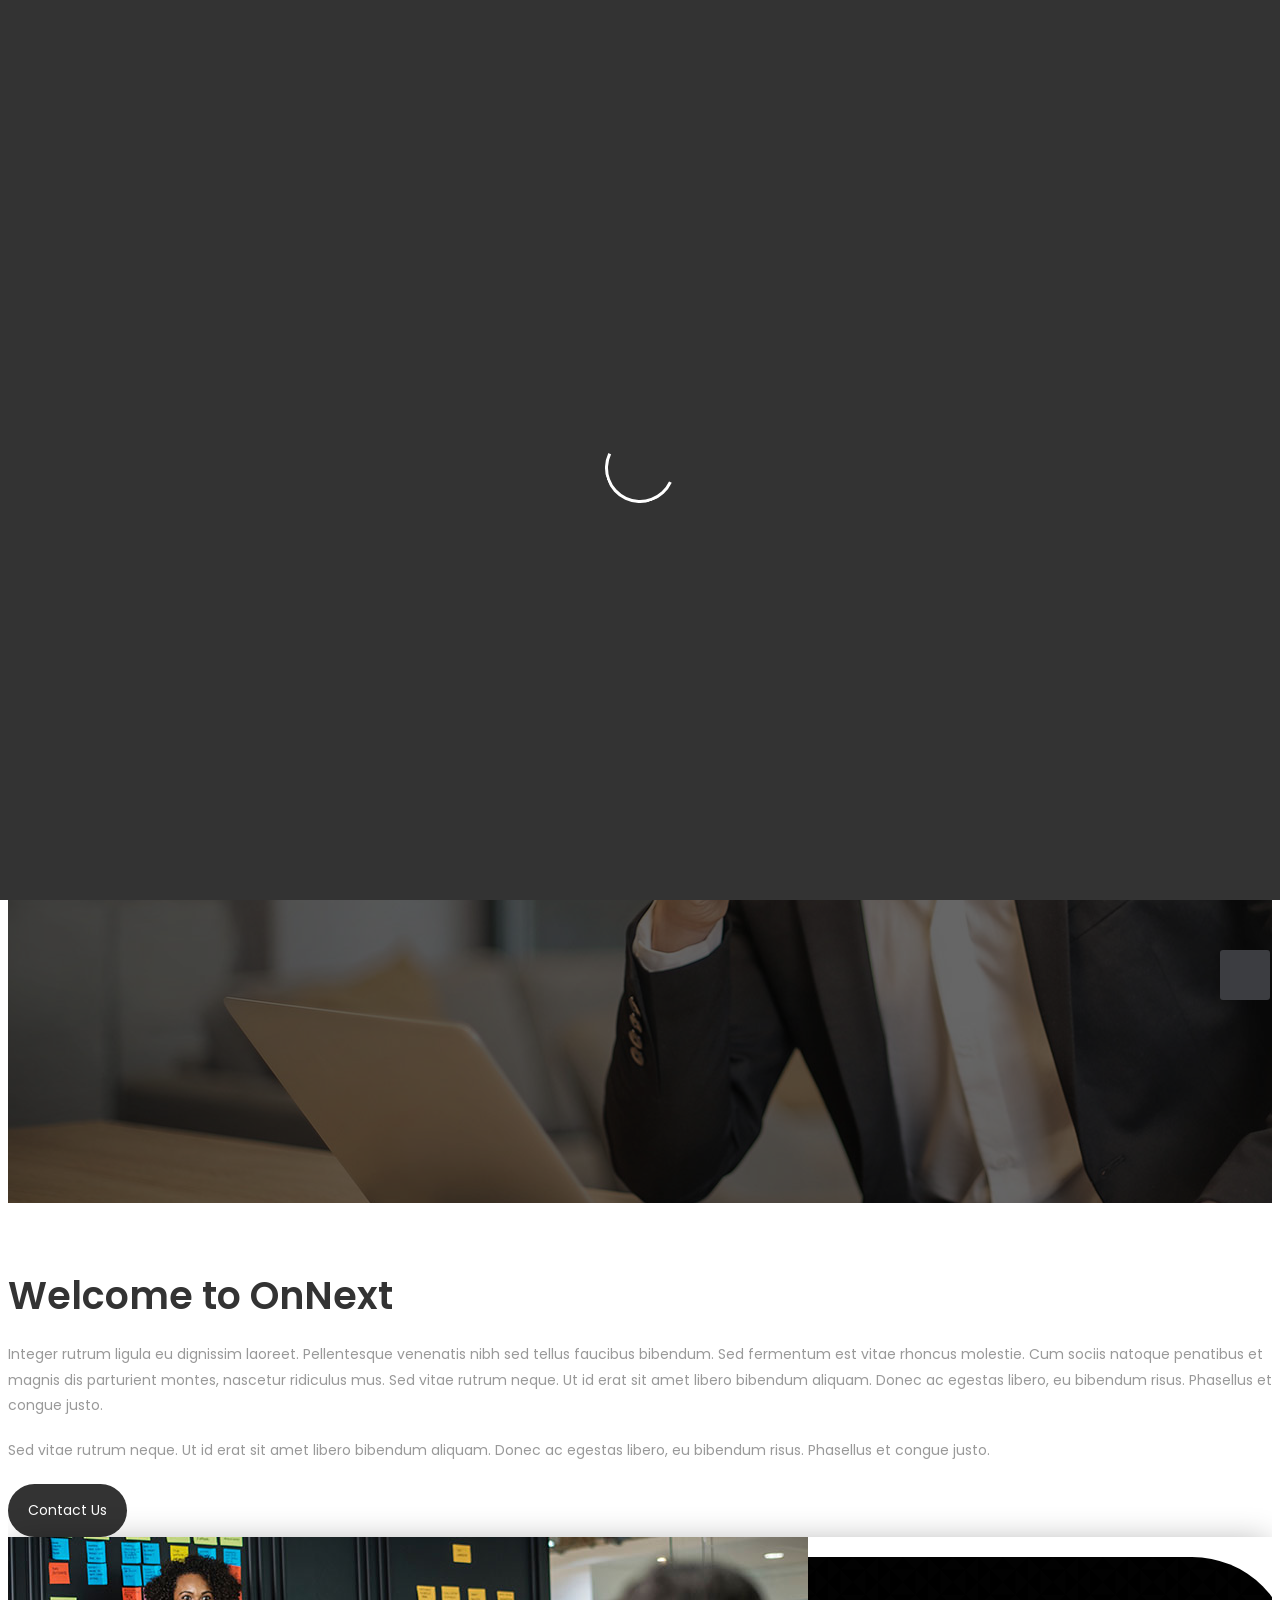
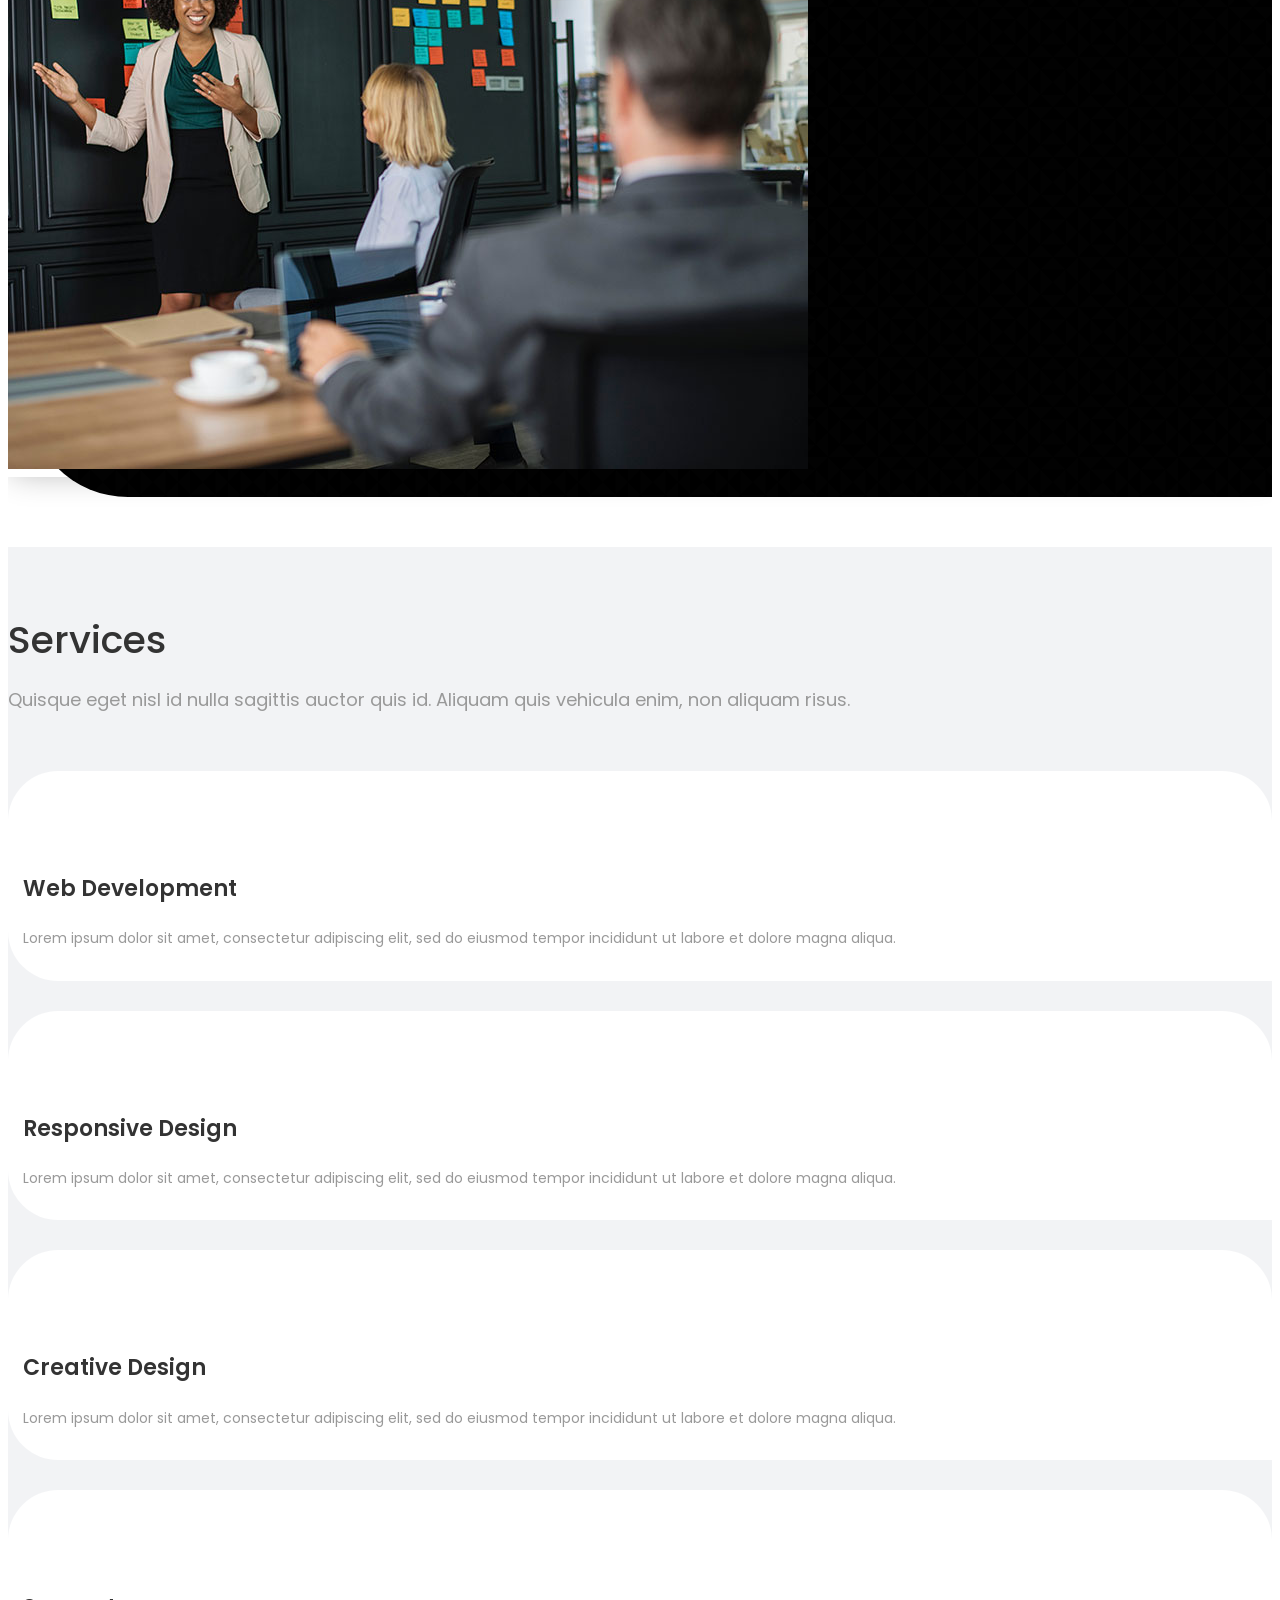
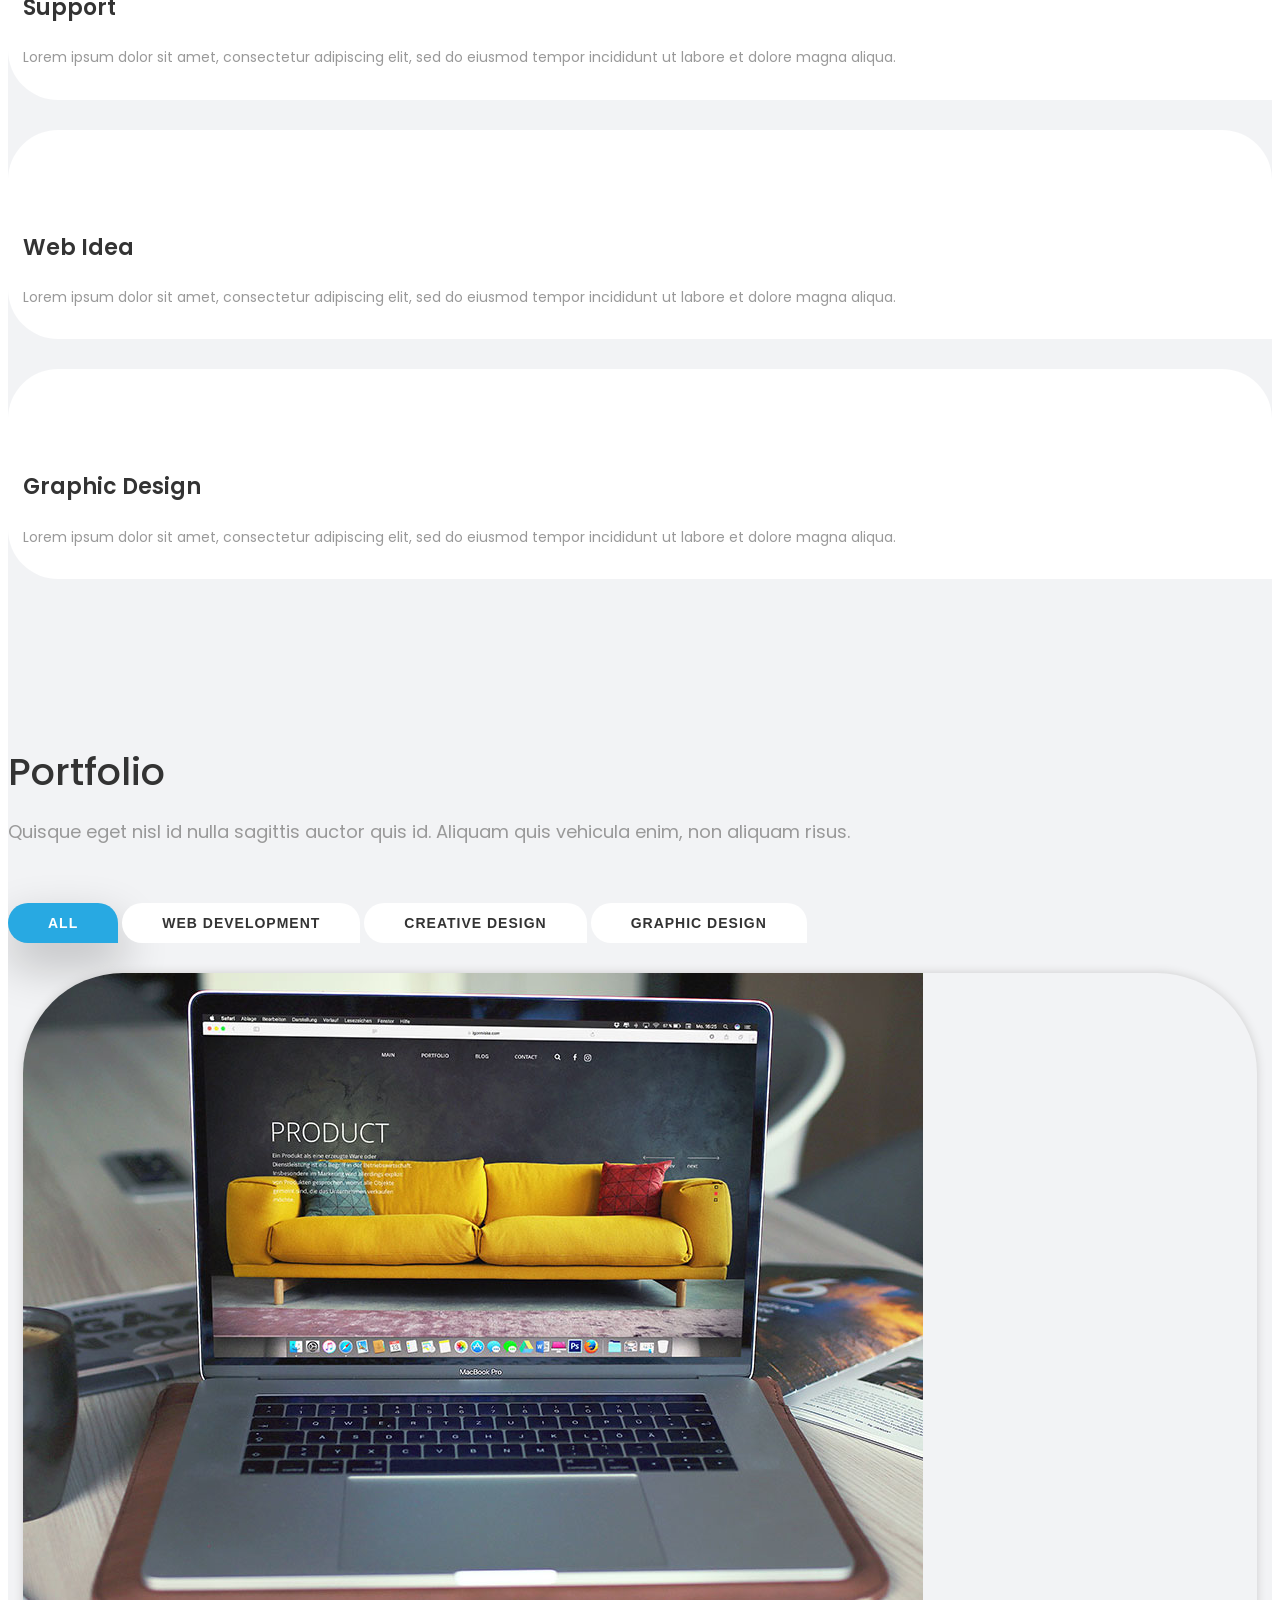
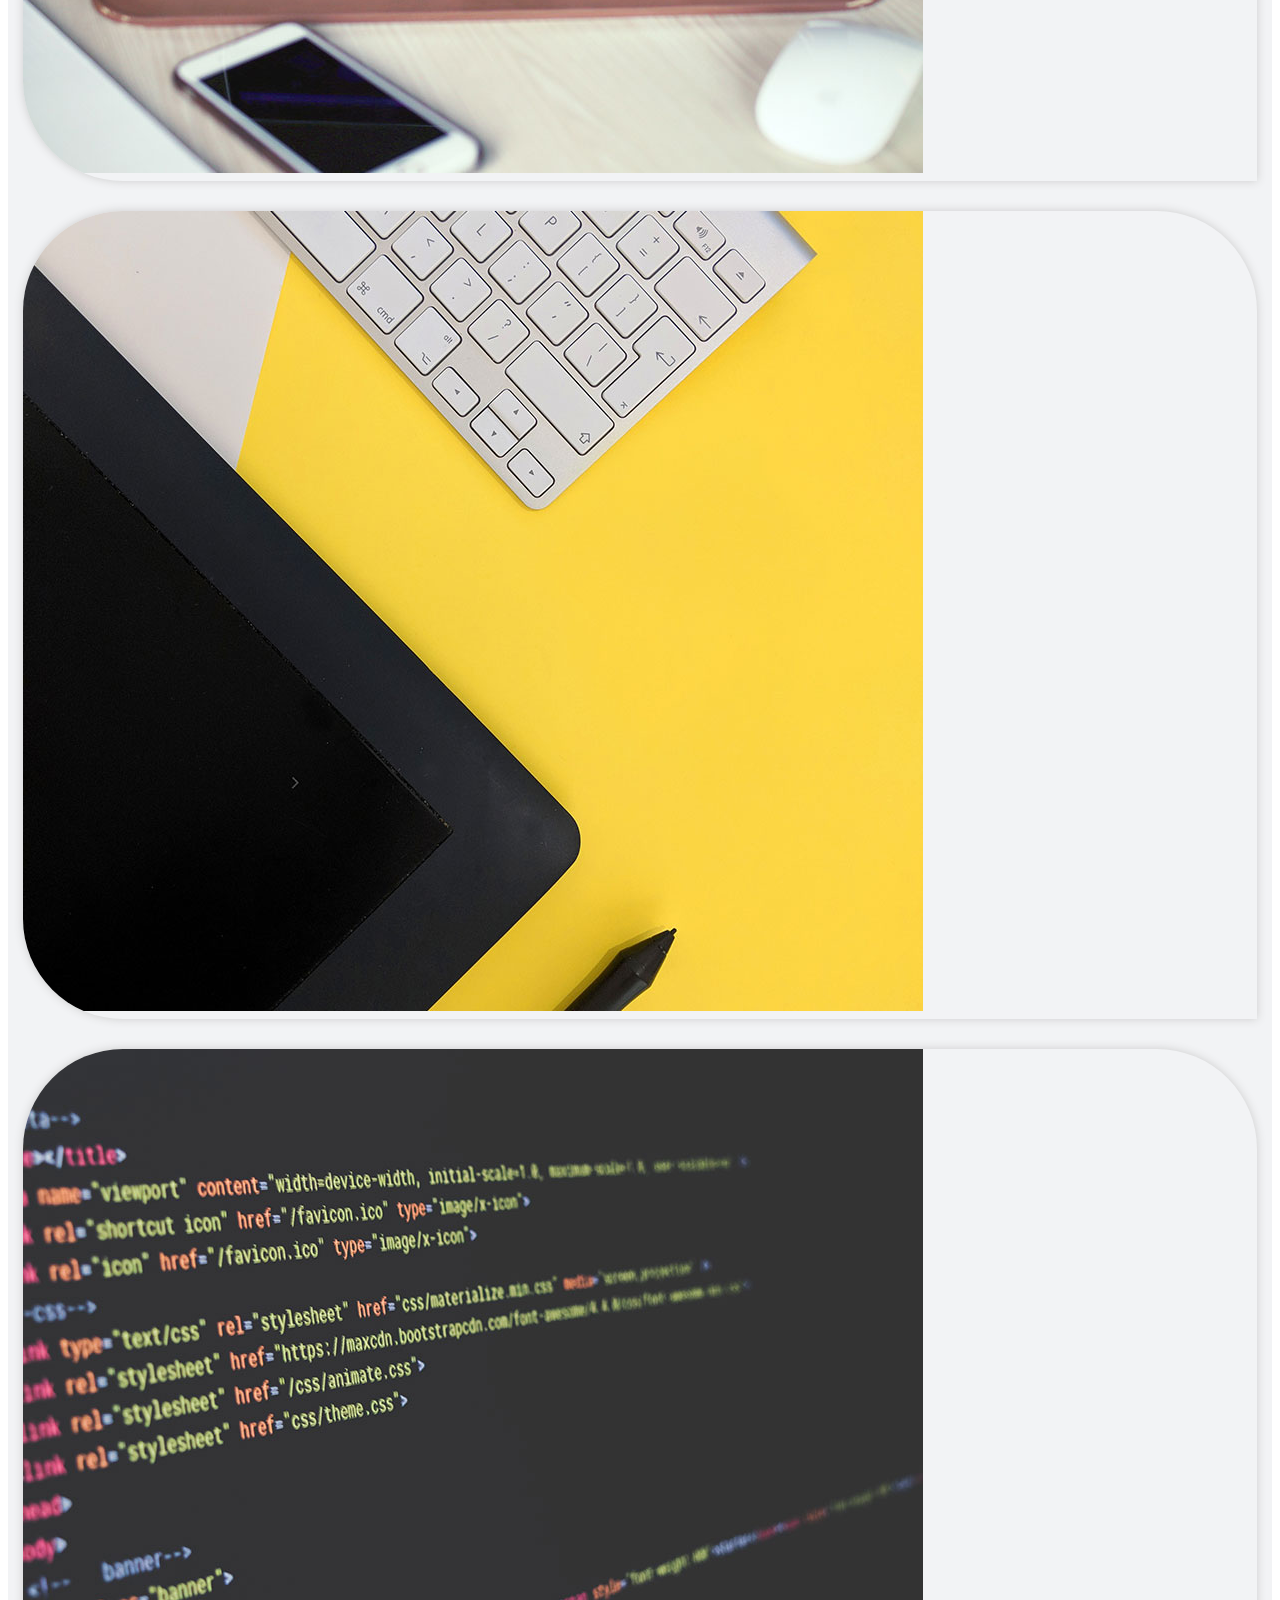
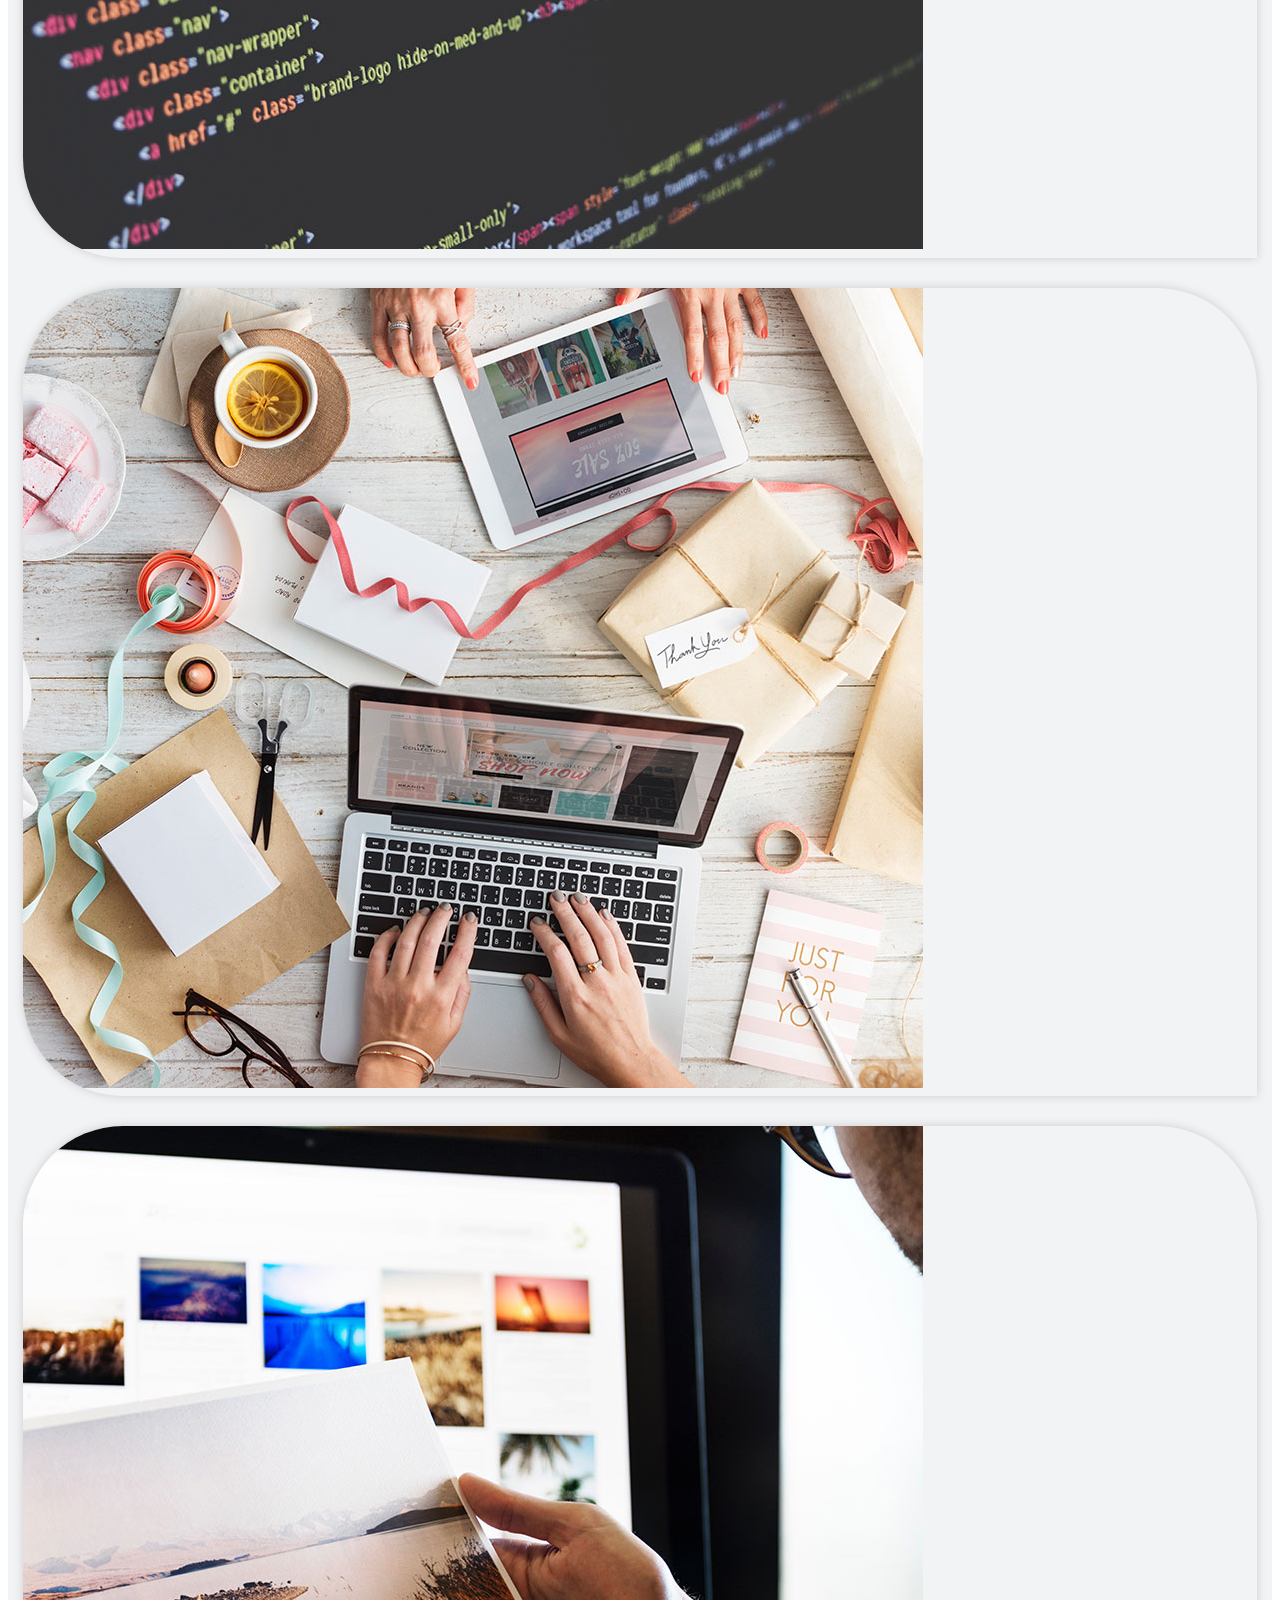
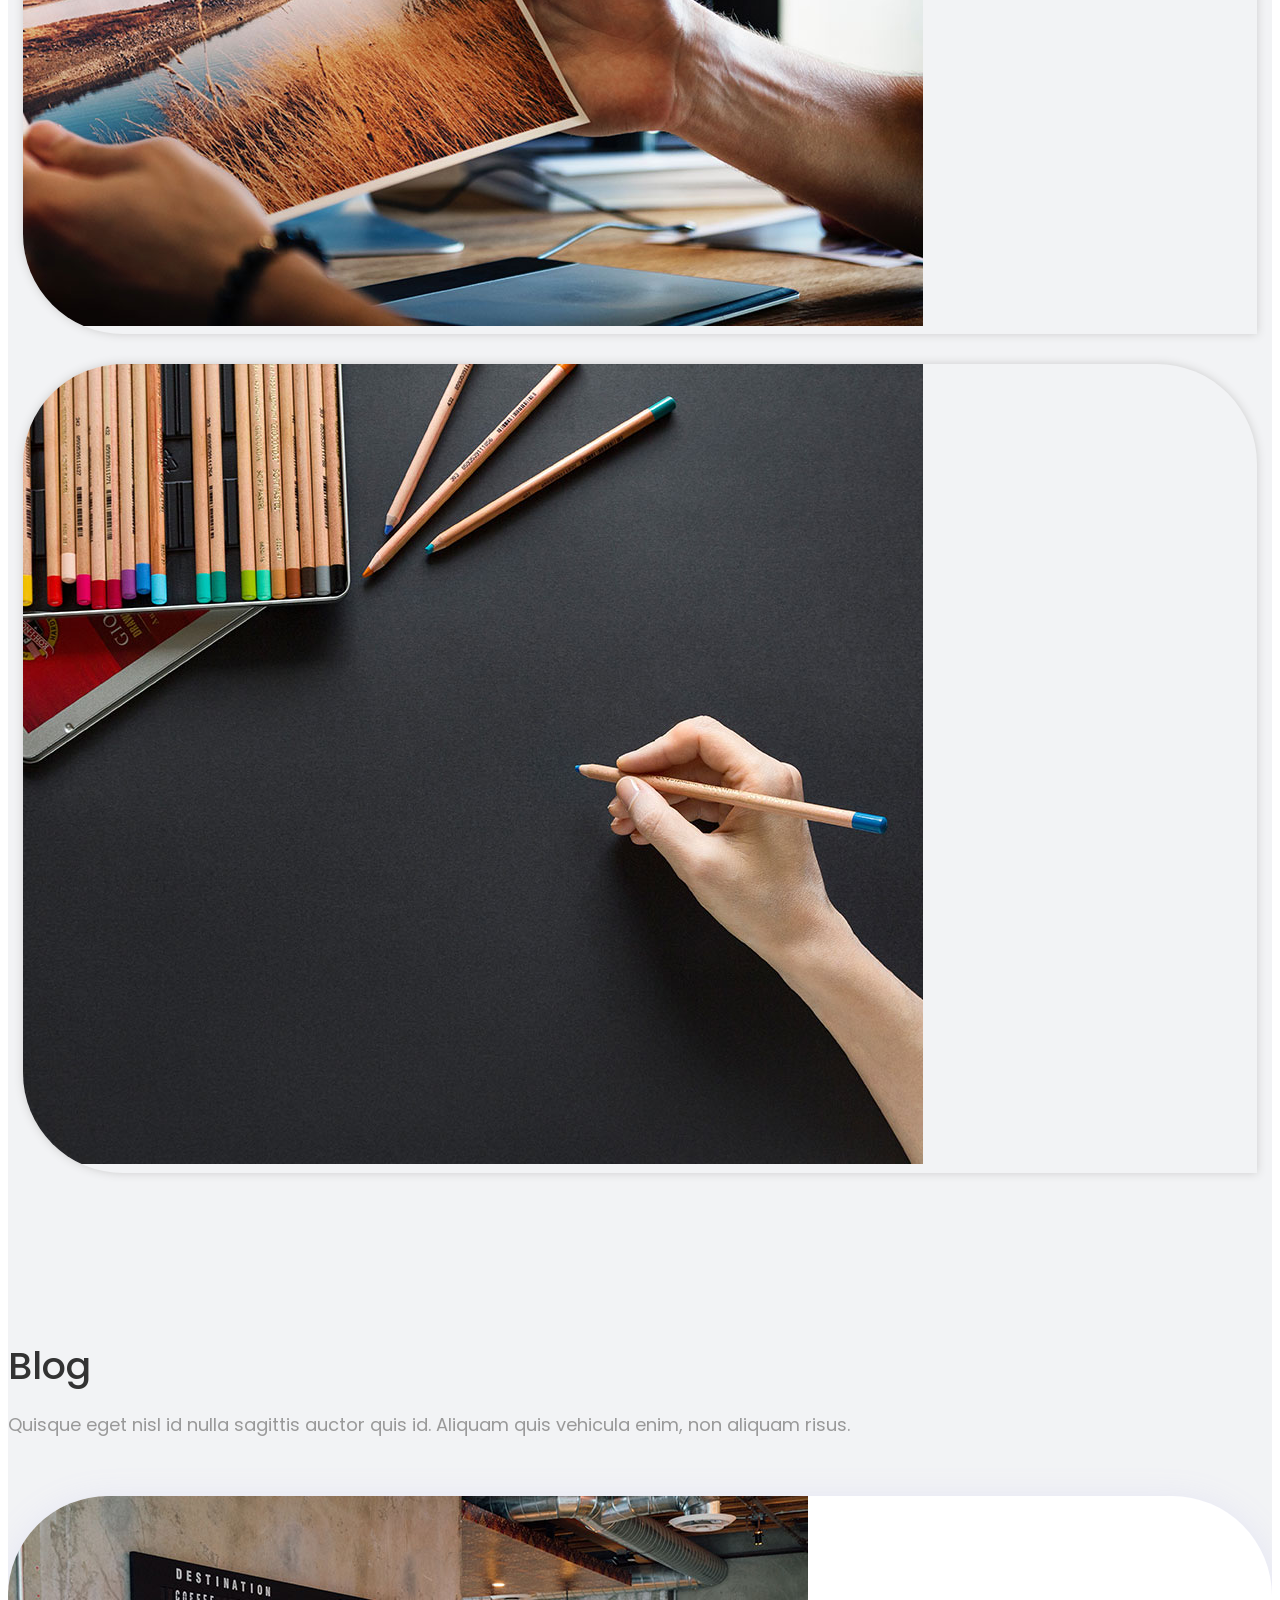
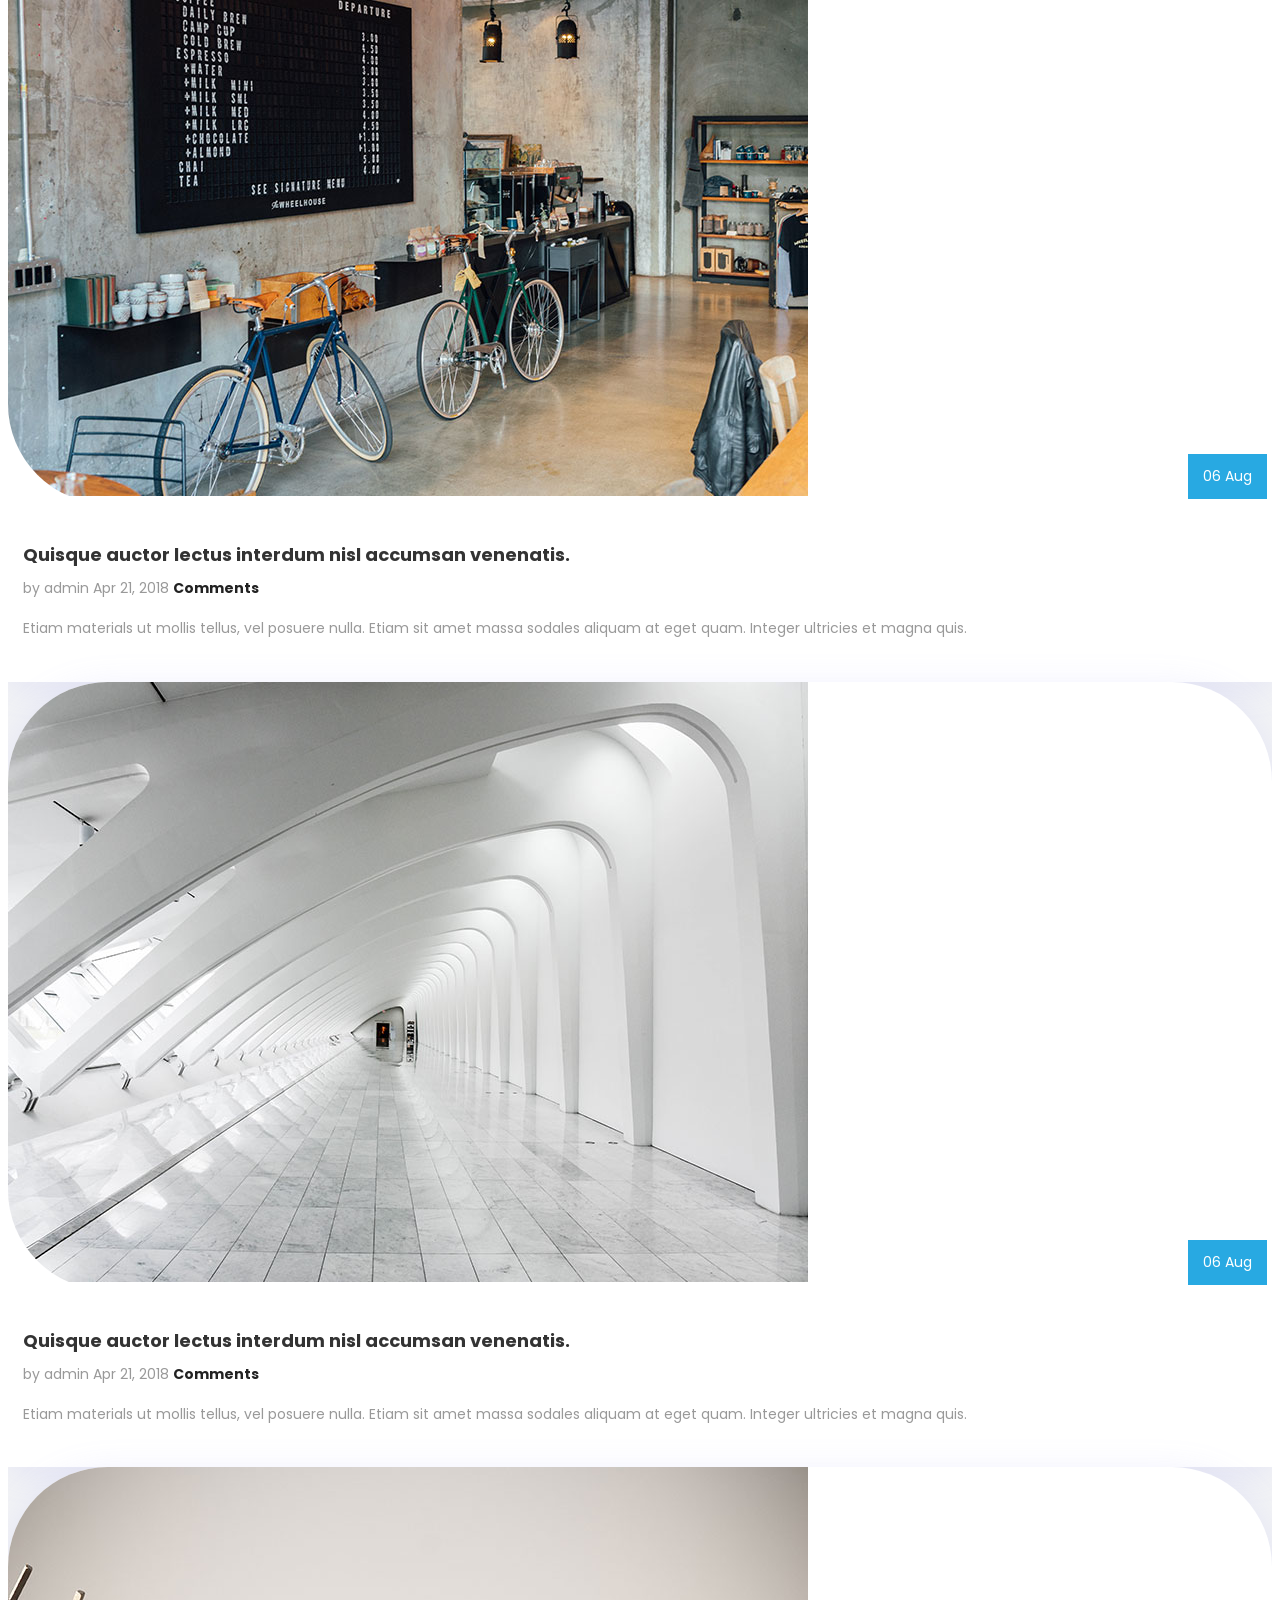
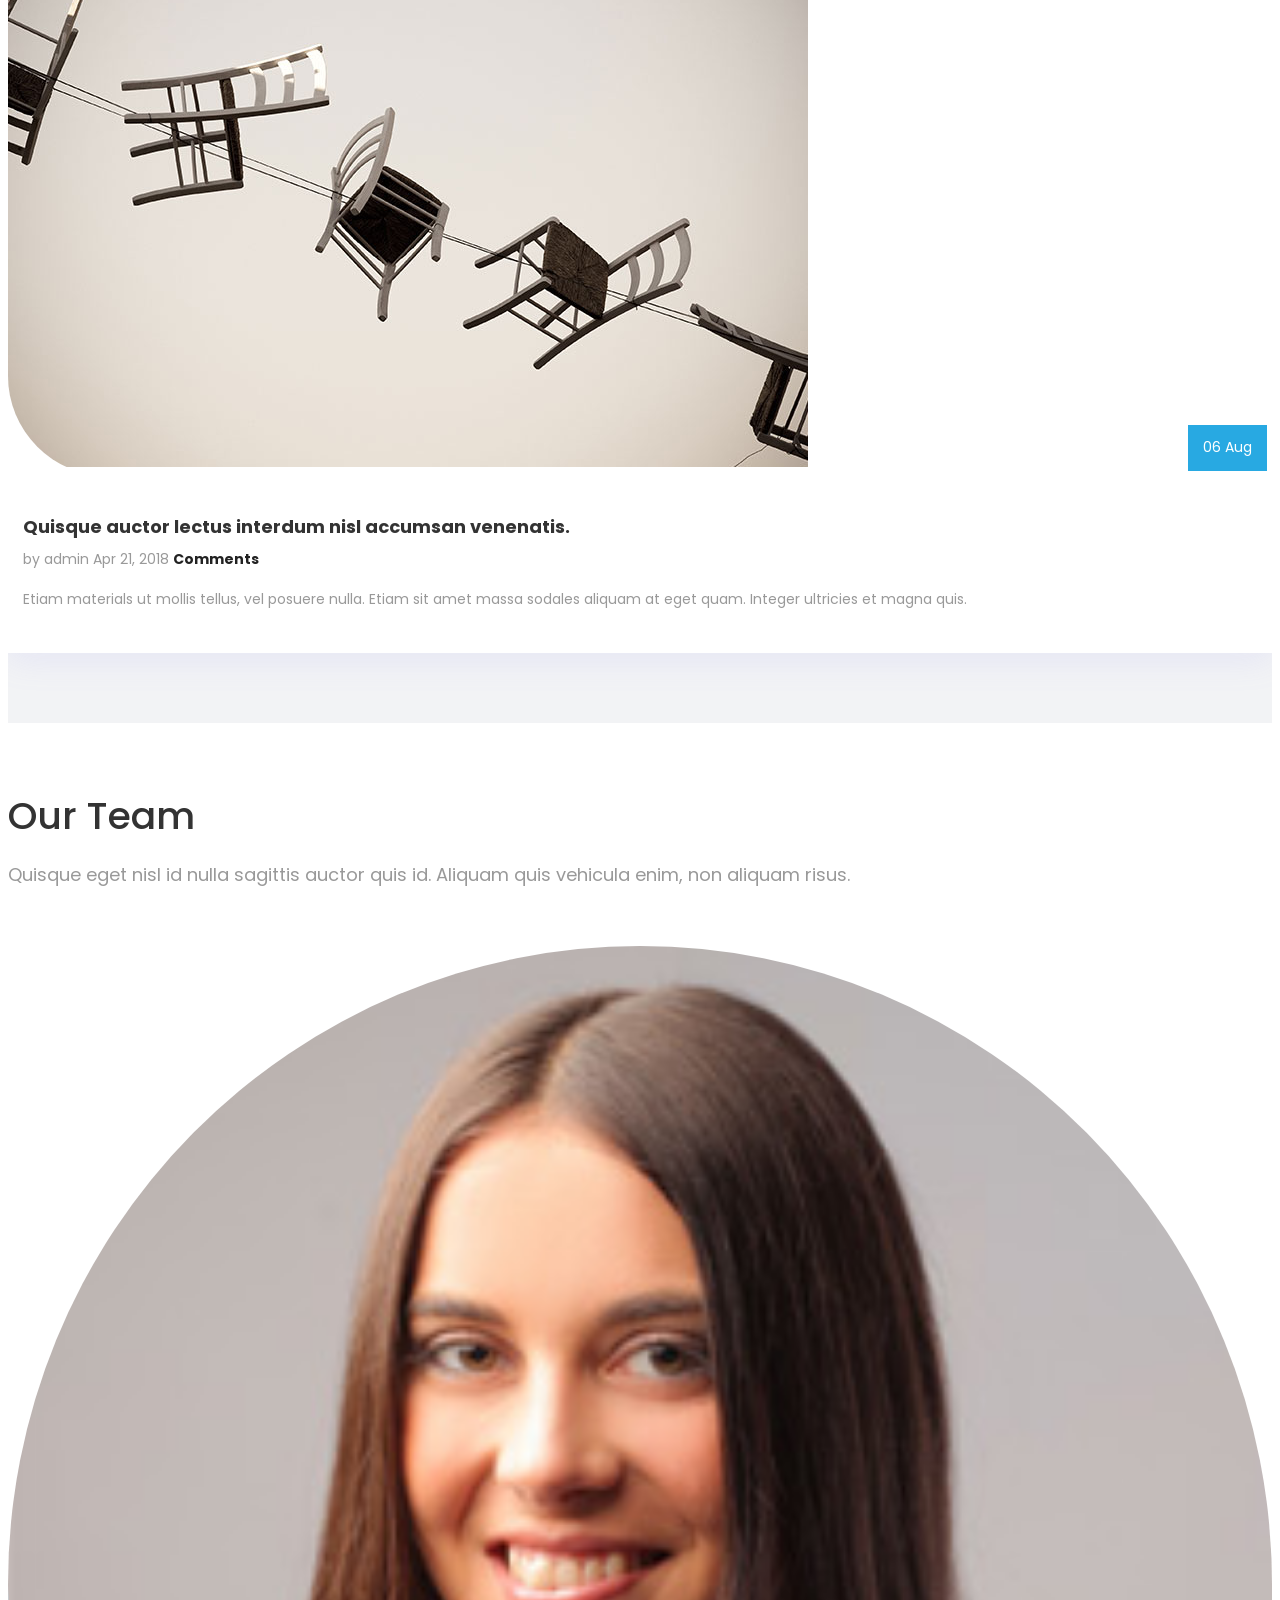
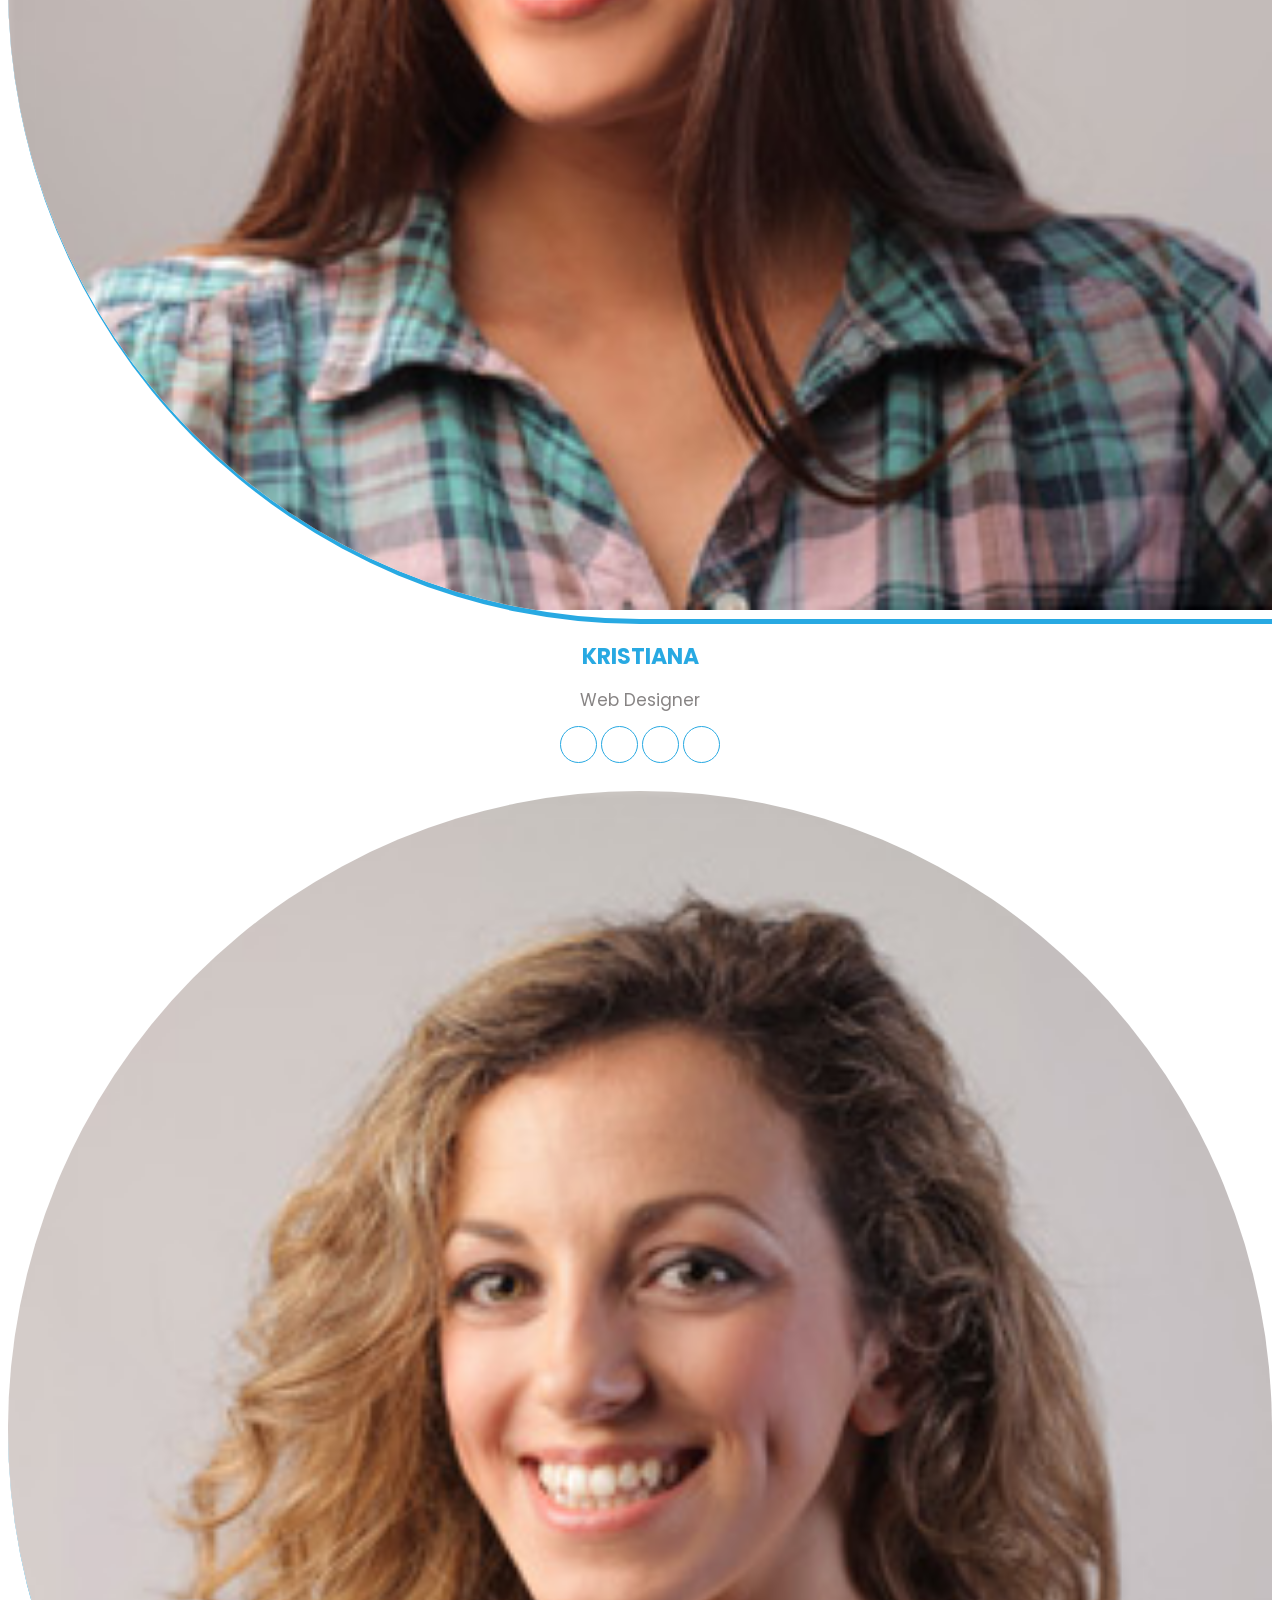
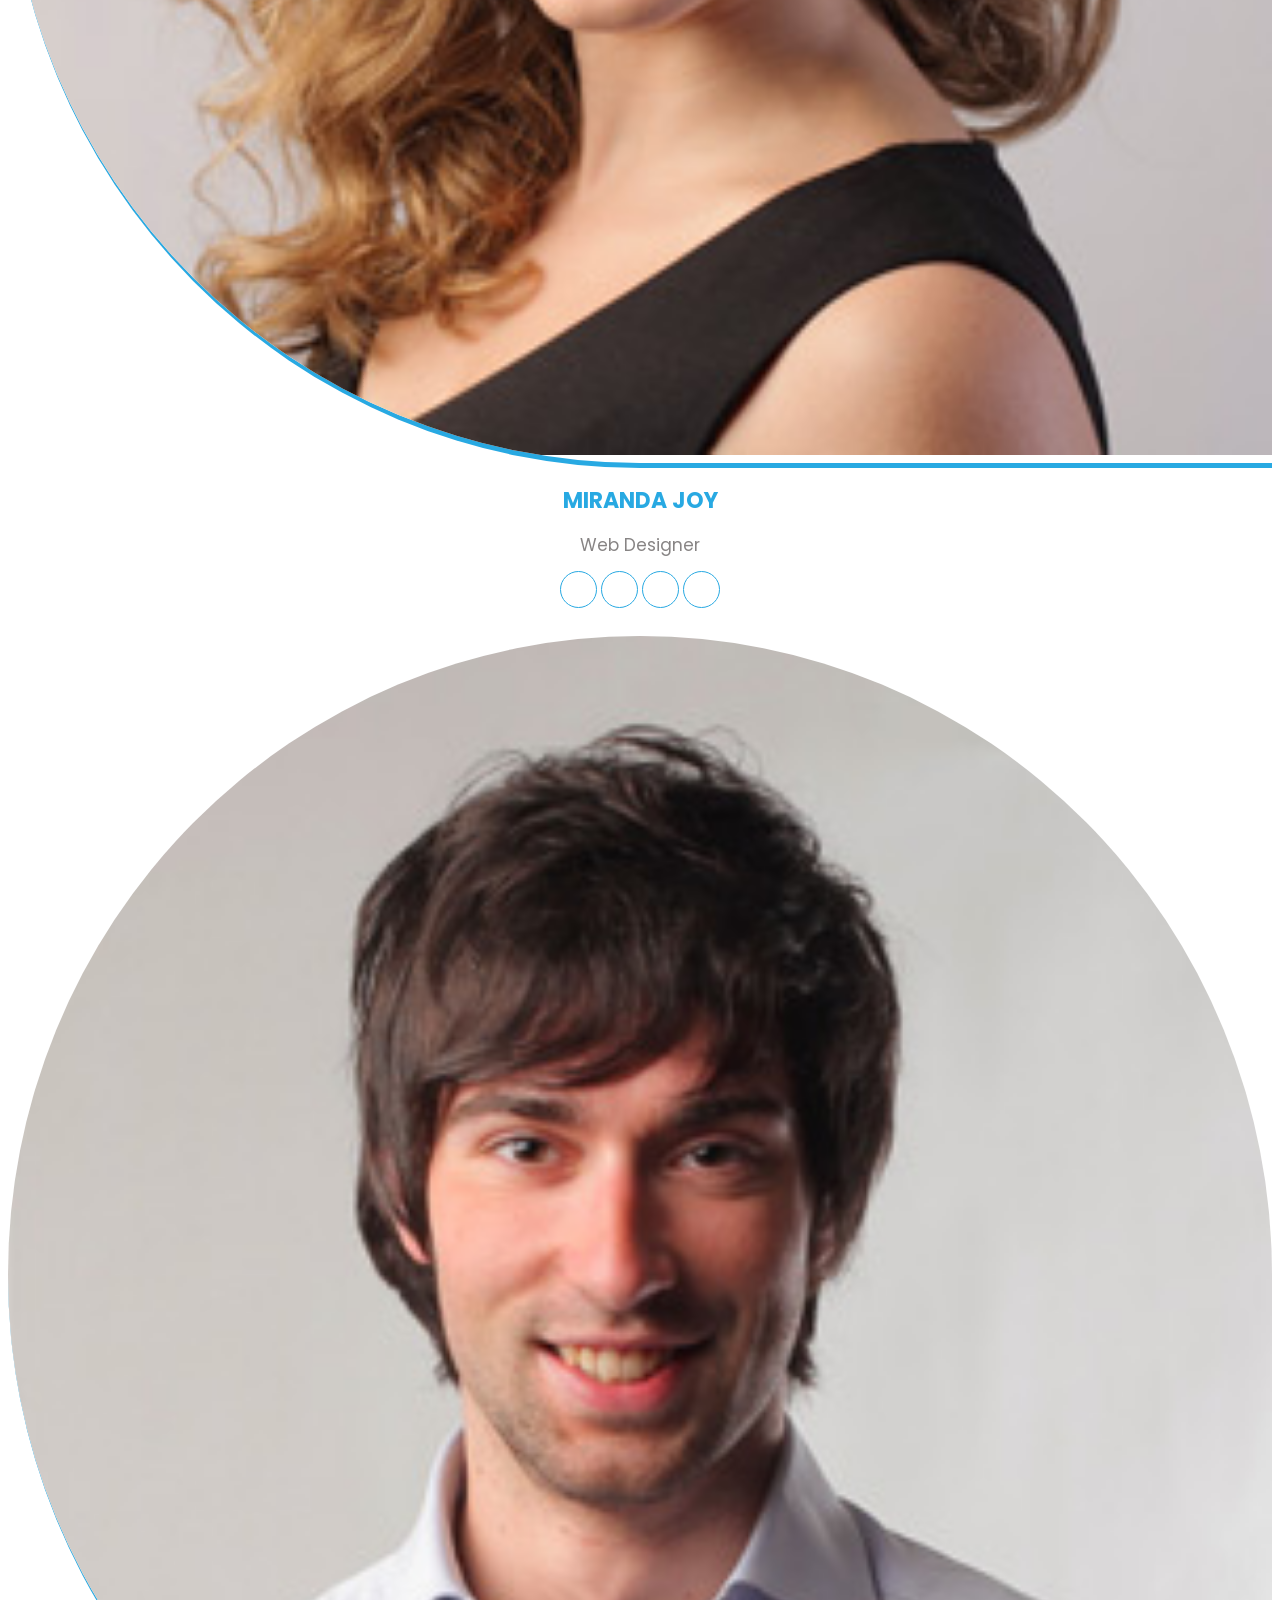
==== index.html @ 411375c1 "Add files via upload" ====
<!DOCTYPE html>
<html lang="en">

    <!-- Basic -->
    <meta charset="utf-8">
    <meta http-equiv="X-UA-Compatible" content="IE=edge">   
   
    <!-- Mobile Metas -->
    <meta name="viewport" content="width=device-width, minimum-scale=1.0, maximum-scale=1.0, user-scalable=no">
 
     <!-- Site Metas -->
    <title>OnNext - One Page Parallax Template Bootstrap 4</title>  
    <meta name="keywords" content="">
    <meta name="description" content="">
    <meta name="author" content="">

    <!-- Site Icons -->
    <link rel="shortcut icon" href="images/favicon.ico" type="image/x-icon" />
    <link rel="apple-touch-icon" href="images/apple-touch-icon.png">

    <!-- Bootstrap CSS -->
    <link rel="stylesheet" href="css/bootstrap.min.css">
    <!-- Site CSS -->
    <link rel="stylesheet" href="style.css">
    <!-- Responsive CSS -->
    <link rel="stylesheet" href="css/responsive.css">
    <!-- Custom CSS -->
    <link rel="stylesheet" href="css/custom.css">
	<script src="js/modernizr.js"></script> <!-- Modernizr -->

    <!--[if lt IE 9]>
      <script src="https://oss.maxcdn.com/libs/html5shiv/3.7.0/html5shiv.js"></script>
      <script src="https://oss.maxcdn.com/libs/respond.js/1.4.2/respond.min.js"></script>
    <![endif]-->

</head>
<body id="page-top" class="politics_version">

    <!-- LOADER -->
    <div id="preloader">
        <div id="main-ld">
			<div id="loader"></div>  
		</div>
    </div><!-- end loader -->
    <!-- END LOADER -->
	
    <!-- Navigation -->
    <nav class="navbar navbar-expand-lg navbar-dark fixed-top" id="mainNav">
      <div class="container">
        <a class="navbar-brand js-scroll-trigger" href="#page-top">
			<img class="img-fluid" src="images/logo.png" alt="" />
		</a>
        <button class="navbar-toggler navbar-toggler-right" type="button" data-toggle="collapse" data-target="#navbarResponsive" aria-controls="navbarResponsive" aria-expanded="false" aria-label="Toggle navigation">
          Menu
          <i class="fa fa-bars"></i>
        </button>
        <div class="collapse navbar-collapse" id="navbarResponsive">
          <ul class="navbar-nav text-uppercase ml-auto">
            <li class="nav-item">
              <a class="nav-link js-scroll-trigger active" href="#home">Home</a>
            </li>
            <li class="nav-item">
              <a class="nav-link js-scroll-trigger" href="#about">About Us</a>
            </li>
            <li class="nav-item">
              <a class="nav-link js-scroll-trigger" href="#services">Services</a>
            </li>
            <li class="nav-item">
              <a class="nav-link js-scroll-trigger" href="#portfolio">Portfolio</a>
            </li>
			<li class="nav-item">
              <a class="nav-link js-scroll-trigger" href="#blog">Blog</a>
            </li>
			<li class="nav-item">
              <a class="nav-link js-scroll-trigger" href="#team">Our Team</a>
            </li>
			<li class="nav-item">
              <a class="nav-link js-scroll-trigger" href="#pricing">Pricing</a>
            </li>
			<li class="nav-item">
              <a class="nav-link js-scroll-trigger" href="#contact">Contect Us</a>
            </li>
          </ul>
        </div>
      </div>
    </nav>
	
	<section id="home" class="main-banner parallaxie" style="background: url('uploads/banner-01.jpg')">
		<div class="heading">
			<h1>Welcome to OnNext</h1>			
			<h3 class="cd-headline clip is-full-width">
				<span>Lorem Ipsum Dolor Sit Amet </span>
				<span class="cd-words-wrapper">
					<b class="is-visible">Web Developer</b>
					<b>Web Design</b>
					<b>Creative Design</b>
					<b>Graphic Design</b>
				</span>
				<div class="btn-ber">
					<a class="get_btn hvr-bounce-to-top" href="#">Get started</a>
					<a class="learn_btn hvr-bounce-to-top" href="#">Learn More</a>
				</div>
			</h3>
		</div>
	</section>

    <div id="about" class="section wb">
        <div class="container">
            <div class="row">
                <div class="col-md-6">
                    <div class="message-box">                        
                        <h2>Welcome to OnNext</h2>
                        <p> Integer rutrum ligula eu dignissim laoreet. Pellentesque venenatis nibh sed tellus faucibus bibendum. Sed fermentum est vitae rhoncus molestie. Cum sociis natoque penatibus et magnis dis parturient montes, nascetur ridiculus mus. Sed vitae rutrum neque. Ut id erat sit amet libero bibendum aliquam. Donec ac egestas libero, eu bibendum risus. Phasellus et congue justo. </p>
						<p>Sed vitae rutrum neque. Ut id erat sit amet libero bibendum aliquam. Donec ac egestas libero, eu bibendum risus. Phasellus et congue justo.</p>

                        <a href="#" class="sim-btn hvr-bounce-to-top"><span>Contact Us</span></a>
                    </div><!-- end messagebox -->
                </div><!-- end col -->

                <div class="col-md-6">
                    <div class="right-box-pro wow fadeIn">
                        <img src="uploads/about_04.jpg" alt="" class="img-fluid img-rounded">
                    </div><!-- end media -->
                </div><!-- end col -->
            </div><!-- end row -->
        </div><!-- end container -->
    </div><!-- end section -->
	
    <div id="services" class="section lb">
        <div class="container">
            <div class="section-title text-center">
                <h3>Services</h3>
                <p>Quisque eget nisl id nulla sagittis auctor quis id. Aliquam quis vehicula enim, non aliquam risus.</p>
            </div><!-- end title -->

            <div class="row">
				<div class="col-md-4">
                    <div class="services-inner-box">
						<div class="ser-icon">
							<i class="flaticon-seo"></i>
						</div>
						<h2>Web Development</h2>
						<p>Lorem ipsum dolor sit amet, consectetur adipiscing elit, sed do eiusmod tempor incididunt ut labore et dolore magna aliqua.</p>
					</div>
                </div><!-- end col -->
                <div class="col-md-4">
                    <div class="services-inner-box">
						<div class="ser-icon">
							<i class="flaticon-development"></i>
						</div>
						<h2>Responsive Design</h2>
						<p>Lorem ipsum dolor sit amet, consectetur adipiscing elit, sed do eiusmod tempor incididunt ut labore et dolore magna aliqua.</p>
					</div>
                </div><!-- end col -->
				<div class="col-md-4">
                    <div class="services-inner-box">
						<div class="ser-icon">
							<i class="flaticon-process"></i>
						</div>
						<h2>Creative Design</h2>
						<p>Lorem ipsum dolor sit amet, consectetur adipiscing elit, sed do eiusmod tempor incididunt ut labore et dolore magna aliqua.</p>
					</div>
                </div><!-- end col -->
				<div class="col-md-4">
                    <div class="services-inner-box">
						<div class="ser-icon">
							<i class="flaticon-discuss-issue"></i>
						</div>
						<h2>Support</h2>
						<p>Lorem ipsum dolor sit amet, consectetur adipiscing elit, sed do eiusmod tempor incididunt ut labore et dolore magna aliqua.</p>
					</div>
                </div><!-- end col -->
				<div class="col-md-4">
                    <div class="services-inner-box">
						<div class="ser-icon">
							<i class="flaticon-idea"></i>
						</div>
						<h2>Web Idea</h2>
						<p>Lorem ipsum dolor sit amet, consectetur adipiscing elit, sed do eiusmod tempor incididunt ut labore et dolore magna aliqua.</p>
					</div>
                </div><!-- end col -->
				<div class="col-md-4">
                    <div class="services-inner-box">
						<div class="ser-icon">
							<i class="flaticon-idea-1"></i>
						</div>
						<h2>Graphic Design</h2>
						<p>Lorem ipsum dolor sit amet, consectetur adipiscing elit, sed do eiusmod tempor incididunt ut labore et dolore magna aliqua.</p>
					</div>
                </div><!-- end col -->
            </div><!-- end row -->
        </div><!-- end container -->
    </div><!-- end section -->
	
	<div id="portfolio" class="section lb">
		<div class="container">
			<div class="section-title text-center">
                <h3>Portfolio</h3>
                <p>Quisque eget nisl id nulla sagittis auctor quis id. Aliquam quis vehicula enim, non aliquam risus.</p>
            </div><!-- end title -->
			
			<div class="gallery-menu row">
				<div class="col-md-12">
					<div class="button-group filter-button-group text-center">
						<button class="active" data-filter="*">All</button>
						<button data-filter=".gal_a">Web Development</button>
						<button data-filter=".gal_b">Creative Design</button>
						<button data-filter=".gal_c">Graphic Design</button>
					</div>
				</div>
			</div>
			
			<div class="gallery-list row">
				<div class="col-md-4 col-sm-6 gallery-grid gal_a gal_b">
					<div class="gallery-single fix">
						<img src="uploads/gallery_img-01.jpg" class="img-fluid" alt="Image">
						<div class="img-overlay">
							<a href="uploads/gallery_img-01.jpg" data-rel="prettyPhoto[gal]" class="hoverbutton global-radius"><i class="fa fa-picture-o"></i></a>
						</div>
					</div>
				</div>
				
				<div class="col-md-4 col-sm-6 gallery-grid gal_c gal_b">
					<div class="gallery-single fix">
						<img src="uploads/gallery_img-02.jpg" class="img-fluid" alt="Image">
						<div class="img-overlay">
							<a href="uploads/gallery_img-02.jpg" data-rel="prettyPhoto[gal]" class="hoverbutton global-radius"><i class="fa fa-picture-o"></i></a>
						</div>
					</div>
				</div>
				
				<div class="col-md-4 col-sm-6 gallery-grid gal_a gal_c">
					<div class="gallery-single fix">
						<img src="uploads/gallery_img-03.jpg" class="img-fluid" alt="Image">
						<div class="img-overlay">
							<a href="uploads/gallery_img-03.jpg" data-rel="prettyPhoto[gal]" class="hoverbutton global-radius"><i class="fa fa-picture-o"></i></a>
						</div>
					</div>
				</div>
				
				<div class="col-md-4 col-sm-6 gallery-grid gal_b gal_a">
					<div class="gallery-single fix">
						<img src="uploads/gallery_img-04.jpg" class="img-fluid" alt="Image">
						<div class="img-overlay">
							<a href="uploads/gallery_img-04.jpg" data-rel="prettyPhoto[gal]" class="hoverbutton global-radius"><i class="fa fa-picture-o"></i></a>
						</div>
					</div>
				</div>
				
				<div class="col-md-4 col-sm-6 gallery-grid gal_a gal_c">
					<div class="gallery-single fix">
						<img src="uploads/gallery_img-05.jpg" class="img-fluid" alt="Image">
						<div class="img-overlay">
							<a href="uploads/gallery_img-05.jpg" data-rel="prettyPhoto[gal]" class="hoverbutton global-radius"><i class="fa fa-picture-o"></i></a>
						</div>
					</div>
				</div>
				
				<div class="col-md-4 col-sm-6 gallery-grid gal_c gal_a">
					<div class="gallery-single fix">
						<img src="uploads/gallery_img-06.jpg" class="img-fluid" alt="Image">
						<div class="img-overlay">
							<a href="uploads/gallery_img-06.jpg" data-rel="prettyPhoto[gal]" class="hoverbutton global-radius"><i class="fa fa-picture-o"></i></a>
						</div>
					</div>
				</div>
			</div>
			</div>
		</div>
	</div>
	
	
	<div id="blog" class="section lb">
		<div class="container">
			<div class="section-title text-center">
                <h3>Blog</h3>
                <p>Quisque eget nisl id nulla sagittis auctor quis id. Aliquam quis vehicula enim, non aliquam risus.</p>
            </div><!-- end title -->
			
			<div class="row">
				<div class="col-md-4 col-sm-6 col-lg-4">
					<div class="post-box">
						<div class="post-thumb">
							<img src="uploads/blog-01.jpg" class="img-fluid" alt="post-img" />
							<div class="date">
								<span>06</span>
								<span>Aug</span>
							</div>
						</div>
						<div class="post-info">
							<h4>Quisque auctor lectus interdum nisl accumsan venenatis.</h4>
							<ul>
                                <li>by admin</li>
                                <li>Apr 21, 2018</li>
                                <li><a href="#"><b> Comments</b></a></li>
                            </ul>
							<p>Etiam materials ut mollis tellus, vel posuere nulla. Etiam sit amet massa sodales aliquam at eget quam. Integer ultricies et magna quis.</p>
						</div>
					</div>
				</div>
				<div class="col-md-4 col-sm-6 col-lg-4">
					<div class="post-box">
						<div class="post-thumb">
							<img src="uploads/blog-02.jpg" class="img-fluid" alt="post-img" />
							<div class="date">
								<span>06</span>
								<span>Aug</span>
							</div>
						</div>
						<div class="post-info">
							<h4>Quisque auctor lectus interdum nisl accumsan venenatis.</h4>
							<ul>
                                <li>by admin</li>
                                <li>Apr 21, 2018</li>
                                <li><a href="#"><b> Comments</b></a></li>
                            </ul>
							<p>Etiam materials ut mollis tellus, vel posuere nulla. Etiam sit amet massa sodales aliquam at eget quam. Integer ultricies et magna quis.</p>
						</div>
					</div>
				</div>
				<div class="col-md-4 col-sm-6 col-lg-4">
					<div class="post-box">
						<div class="post-thumb">
							<img src="uploads/blog-03.jpg" class="img-fluid" alt="post-img" />
							<div class="date">
								<span>06</span>
								<span>Aug</span>
							</div>
						</div>
						<div class="post-info">
							<h4>Quisque auctor lectus interdum nisl accumsan venenatis.</h4>
							<ul>
                                <li>by admin</li>
                                <li>Apr 21, 2018</li>
                                <li><a href="#"><b> Comments</b></a></li>
                            </ul>
							<p>Etiam materials ut mollis tellus, vel posuere nulla. Etiam sit amet massa sodales aliquam at eget quam. Integer ultricies et magna quis.</p>
						</div>
					</div>
				</div>
			</div>
			
		</div>
	</div>
	
	<div id="team" class="section wb">
		<div class="container">
			<div class="section-title text-center">
				<h3>Our Team</h3>
				<p>Quisque eget nisl id nulla sagittis auctor quis id. Aliquam quis vehicula enim, non aliquam risus.</p>
			</div><!-- end title -->
		
			<div class="row">
				<div class="col-md-3 col-sm-6">
					<div class="our-team">
						<div class="pic">
							<img src="uploads/img-2.jpg">
						</div>
						<div class="team-content">
							<h3 class="title">Kristiana</h3>
							<span class="post">Web Designer</span>
							<ul class="social">
								<li><a href="#" class="fa fa-facebook"></a></li>
								<li><a href="#" class="fa fa-twitter"></a></li>
								<li><a href="#" class="fa fa-google-plus"></a></li>
								<li><a href="#" class="fa fa-skype"></a></li>
							</ul>
						</div>
					</div>
				</div>
				
				<div class="col-md-3 col-sm-6">
					<div class="our-team">
						<div class="pic">
							<img src="uploads/img-4.jpg">
						</div>
						<div class="team-content">
							<h3 class="title">Miranda joy</h3>
							<span class="post">Web Designer</span>
							<ul class="social">
								<li><a href="#" class="fa fa-facebook"></a></li>
								<li><a href="#" class="fa fa-twitter"></a></li>
								<li><a href="#" class="fa fa-google-plus"></a></li>
								<li><a href="#" class="fa fa-skype"></a></li>
							</ul>
						</div>
					</div>
				</div>
				
				<div class="col-md-3 col-sm-6">
					<div class="our-team">
						<div class="pic">
							<img src="uploads/img-1.jpg">
						</div>
						<div class="team-content">
							<h3 class="title">Williamson</h3>
							<span class="post">Web Developer</span>
							<ul class="social">
								<li><a href="#" class="fa fa-facebook"></a></li>
								<li><a href="#" class="fa fa-twitter"></a></li>
								<li><a href="#" class="fa fa-google-plus"></a></li>
								<li><a href="#" class="fa fa-skype"></a></li>
							</ul>
						</div>
					</div>
				</div>
				
				<div class="col-md-3 col-sm-6">
					<div class="our-team">
						<div class="pic">
							<img src="uploads/img-3.jpg">
						</div>
						<div class="team-content">
							<h3 class="title">Steve Thomas</h3>
							<span class="post">Web Developer</span>
							<ul class="social">
								<li><a href="#" class="fa fa-facebook"></a></li>
								<li><a href="#" class="fa fa-twitter"></a></li>
								<li><a href="#" class="fa fa-google-plus"></a></li>
								<li><a href="#" class="fa fa-skype"></a></li>
							</ul>
						</div>
					</div>
				</div>
			</div>
		</div>
	</div>
	
	<div id="pricing" class="section lb">
		<div class="container">
			<div class="section-title text-center">
                <h3>Pricing</h3>
                <p>Quisque eget nisl id nulla sagittis auctor quis id. Aliquam quis vehicula enim, non aliquam risus.</p>
            </div><!-- end title -->
			
			<div class="row">
                <div class="col-md-4 col-sm-6">
                    <div class="pricingTable">
                        <svg x="0" y="0" viewBox="0 0 360 220">
                            <g>
                                <path fill="#28a9e2" d="M0.732,193.75c0,0,29.706,28.572,43.736-4.512c12.976-30.599,37.005-27.589,44.983-7.061
                                    c8.09,20.815,22.83,41.034,48.324,27.781c21.875-11.372,46.499,4.066,49.155,5.591c6.242,3.586,28.729,7.626,38.246-14.243
                                    s27.202-37.185,46.917-8.488c19.715,28.693,38.687,13.116,46.502,4.832c7.817-8.282,27.386-15.906,41.405,6.294V0H0.48
                                    L0.732,193.75z"></path>
                            </g>
                            <text transform="matrix(1 0 0 1 69.7256 116.2686)" fill="#fff" font-size="78.4489">$10</text>
                            <text transform="matrix(0.9566 0 0 1 197.3096 83.9121)" fill="#fff" font-size="29.0829">.99</text>
                            <text transform="matrix(1 0 0 1 233.9629 115.5303)" fill="#fff" font-size="15.4128">/Month</text>
                        </svg>
                        <div class="pricing-content">
                            <h3 class="title">Standard</h3>
                            <ul class="pricing-content">
                                <li><b>50GB</b> Disk Space</li>
                                <li><b>50</b> Email Accounts</li>
                                <li><b>50GB</b> Bandwidth</li>
                                <li><b>10</b> Subdomains</li>
                                <li><b>15</b> Domains</li>
                            </ul>
                            <a href="#" class="sim-btn hvr-bounce-to-top pricingTable-signup">Buy Now</a>
                        </div>
                    </div>
                </div>

                <div class="col-md-4 col-sm-6">
                    <div class="pricingTable blue">
                        <svg x="0" y="0" viewBox="0 0 360 220">
                            <g>
                                <path fill="#28a9e2" d="M0.732,193.75c0,0,29.706,28.572,43.736-4.512c12.976-30.599,37.005-27.589,44.983-7.061
                                    c8.09,20.815,22.83,41.034,48.324,27.781c21.875-11.372,46.499,4.066,49.155,5.591c6.242,3.586,28.729,7.626,38.246-14.243
                                    s27.202-37.185,46.917-8.488c19.715,28.693,38.687,13.116,46.502,4.832c7.817-8.282,27.386-15.906,41.405,6.294V0H0.48
                                    L0.732,193.75z"></path>
                            </g>
                            <text transform="matrix(1 0 0 1 69.7256 116.2686)" fill="#fff" font-size="78.4489">$20</text>
                            <text transform="matrix(0.9566 0 0 1 197.3096 83.9121)" fill="#fff" font-size="29.0829">.99</text>
                            <text transform="matrix(1 0 0 1 233.9629 115.5303)" fill="#fff" font-size="15.4128">/Month</text>
                        </svg>
                        <div class="pricing-content">
                            <h3 class="title">Business</h3>
                            <ul class="pricing-content">
                                <li><b>60GB</b> Disk Space</li>
                                <li><b>60</b> Email Accounts</li>
                                <li><b>60GB</b> Bandwidth</li>
                                <li><b>15</b> Subdomains</li>
                                <li><b>20</b> Domains</li>
                            </ul>
                            <a href="#" class="sim-btn hvr-bounce-to-top pricingTable-signup">Buy Now</a>
                        </div>
                    </div>
                </div>

                <div class="col-md-4 col-sm-6">
                    <div class="pricingTable red">
                        <svg x="0" y="0" viewBox="0 0 360 220">
                            <g>
                                <path fill="#28a9e2" d="M0.732,193.75c0,0,29.706,28.572,43.736-4.512c12.976-30.599,37.005-27.589,44.983-7.061
                                    c8.09,20.815,22.83,41.034,48.324,27.781c21.875-11.372,46.499,4.066,49.155,5.591c6.242,3.586,28.729,7.626,38.246-14.243
                                    s27.202-37.185,46.917-8.488c19.715,28.693,38.687,13.116,46.502,4.832c7.817-8.282,27.386-15.906,41.405,6.294V0H0.48
                                    L0.732,193.75z"></path>
                            </g>
                            <text transform="matrix(1 0 0 1 69.7256 116.2686)" fill="#fff" font-size="78.4489">$30</text>
                            <text transform="matrix(0.9566 0 0 1 197.3096 83.9121)" fill="#fff" font-size="29.0829">.99</text>
                            <text transform="matrix(1 0 0 1 233.9629 115.5303)" fill="#fff" font-size="15.4128">/Month</text>
                        </svg>
                        <div class="pricing-content">
                            <h3 class="title">Premium</h3>
                            <ul class="pricing-content">
                                <li><b>70GB</b> Disk Space</li>
                                <li><b>70</b> Email Accounts</li>
                                <li><b>70GB</b> Bandwidth</li>
                                <li><b>20</b> Subdomains</li>
                                <li><b>25</b> Domains</li>
                            </ul>
                            <a href="#" class="sim-btn hvr-bounce-to-top pricingTable-signup">Buy Now</a>
                        </div>
                    </div>
                </div>
            </div>
			
		</div>
	</div>

    <div id="contact" class="section db">
        <div class="container">
            <div class="section-title text-center">
                <h3>Contact</h3>
                <p>Quisque eget nisl id nulla sagittis auctor quis id. Aliquam quis vehicula enim, non aliquam risus.</p>
            </div><!-- end title -->

            <div class="row">
                <div class="col-md-12">
                    <div class="contact_form">
                        <div id="message"></div>
                        <form id="contactForm" name="sentMessage" novalidate="novalidate">
							<div class="row">
								<div class="col-md-6">
									<div class="form-group">
										<input class="form-control" id="name" type="text" placeholder="Your Name" required="required" data-validation-required-message="Please enter your name.">
										<p class="help-block text-danger"></p>
									</div>
									<div class="form-group">
										<input class="form-control" id="email" type="email" placeholder="Your Email" required="required" data-validation-required-message="Please enter your email address.">
										<p class="help-block text-danger"></p>
									</div>
									<div class="form-group">
										<input class="form-control" id="phone" type="tel" placeholder="Your Phone" required="required" data-validation-required-message="Please enter your phone number.">
										<p class="help-block text-danger"></p>
									</div>
								</div>
								<div class="col-md-6">
									<div class="form-group">
										<textarea class="form-control" id="message" placeholder="Your Message" required="required" data-validation-required-message="Please enter a message."></textarea>
										<p class="help-block text-danger"></p>
									</div>
								</div>
								<div class="clearfix"></div>
								<div class="col-lg-12 text-center">
									<div id="success"></div>
									<button id="sendMessageButton" class="sim-btn hvr-bounce-to-top" type="submit">Send Message</button>
								</div>
							</div>
						</form>
                    </div>
                </div><!-- end col -->
            </div><!-- end row -->
        </div><!-- end container -->
    </div><!-- end section -->

    <div class="copyrights">
        <div class="container">
            <div class="footer-distributed">
				<a href="#"><img src="images/logo.png" alt="" /></a>
                <div class="footer-center">
                    <p class="footer-links">
                        <a href="#">Home</a>
                        <a href="#">Blog</a>
                        <a href="#">Pricing</a>
                        <a href="#">About</a>
                        <a href="#">Faq</a>
                        <a href="#">Contact</a>
                    </p>
                    <p class="footer-company-name">All Rights Reserved. &copy; 2018 <a href="#">OnNext</a> Design By : 
					<a href="https://html.design/">html design</a></p>
                </div>
            </div>
        </div><!-- end container -->
    </div><!-- end copyrights -->

    <a href="#" id="scroll-to-top" class="dmtop global-radius"><i class="fa fa-angle-up"></i></a>

    <!-- ALL JS FILES -->
    <script src="js/all.js"></script>
	<!-- Camera Slider -->
	<script src="js/jquery.mobile.customized.min.js"></script>
	<script src="js/jquery.easing.1.3.js"></script> 
	<script src="js/parallaxie.js"></script>
	<script src="js/headline.js"></script>
	<!-- Contact form JavaScript -->
    <script src="js/jqBootstrapValidation.js"></script>
    <script src="js/contact_me.js"></script>
    <!-- ALL PLUGINS -->
    <script src="js/custom.js"></script>
    <script src="js/jquery.vide.js"></script>

</body>
</html>
---- style.css ----
/*------------------------------------------------------------------
    Version: 1.0
-------------------------------------------------------------------*/

/*------------------------------------------------------------------
    IMPORT FONTS
-------------------------------------------------------------------*/

@import url('https://fonts.googleapis.com/css?family=Poppins:100,200,300,400,500,600,700,800');

/*------------------------------------------------------------------
    IMPORT FILES
-------------------------------------------------------------------*/

@import url(css/animate.css);
@import url(css/camera.css);
@import url(css/flaticon.css);
@import url(css/prettyPhoto.css);
@import url(css/owl.carousel.css);
@import url(css/font-awesome.min.css);

/*------------------------------------------------------------------
    SKELETON
-------------------------------------------------------------------*/

body {
    color: #999999;
    font-size: 14px;
    font-family: 'Poppins', sans-serif;
    line-height: 1.80857;
}

html, body{
	height: 100%;
}

body.demos .section {
    background: url(images/bg.png) repeat top center #f2f3f5;
}

body.demos .section-title img {
    max-width: 280px;
    display: block;
    margin: 10px auto;
}

body.demos .service-widget h3 {
    border-bottom: 1px solid #ededed;
    font-size: 18px;
    padding: 20px 0;
    background-color: #ffffff;
}

body.demos .service-widget {
    margin: 0 0 30px;
    padding: 30px;
    background-color: #fff
}

body.demos .container-fluid {
    max-width: 1080px
}

a {
    color: #1f1f1f;
    text-decoration: none !important;
    outline: none !important;
    -webkit-transition: all .3s ease-in-out;
    -moz-transition: all .3s ease-in-out;
    -ms-transition: all .3s ease-in-out;
    -o-transition: all .3s ease-in-out;
    transition: all .3s ease-in-out;
}

h1,
h2,
h3,
h4,
h5,
h6 {
    letter-spacing: 0;
    font-weight: normal;
    position: relative;
    padding: 0 0 10px 0;
    font-weight: normal;
    line-height: 120% !important;
    color: #333333;
    margin: 0
}

h1 {
    font-size: 24px
}

h2 {
    font-size: 22px
}

h3 {
    font-size: 18px
}

h4 {
    font-size: 16px
}

h5 {
    font-size: 14px
}

h6 {
    font-size: 13px
}

h1 a,
h2 a,
h3 a,
h4 a,
h5 a,
h6 a {
    color: #212121;
    text-decoration: none!important;
    opacity: 1
}

h1 a:hover,
h2 a:hover,
h3 a:hover,
h4 a:hover,
h5 a:hover,
h6 a:hover {
    opacity: .8
}

a {
    color: #222222;
    text-decoration: none;
    outline: none;
}

a,
.btn {
    text-decoration: none !important;
    outline: none !important;
    -webkit-transition: all .3s ease-in-out;
    -moz-transition: all .3s ease-in-out;
    -ms-transition: all .3s ease-in-out;
    -o-transition: all .3s ease-in-out;
    transition: all .3s ease-in-out;
}

.btn-custom {
    margin-top: 20px;
    background-color: transparent !important;
    border: 2px solid #ddd;
    padding: 12px 40px;
    font-size: 16px;
}

.lead {
    font-size: 18px;
    line-height: 30px;
    color: #767676;
    margin: 0;
    padding: 0;
}

blockquote {
    margin: 20px 0 20px;
    padding: 30px;
}

ul, li, ol{
	margin: 0px;
	list-style: none;
	padding: 0px;
}


/*------------------------------------------------------------------
    WP CORE
-------------------------------------------------------------------*/

.first {
    clear: both
}

.last {
    margin-right: 0
}

.alignnone {
    margin: 5px 20px 20px 0;
}

.aligncenter,
div.aligncenter {
    display: block;
    margin: 5px auto 5px auto;
}

.alignright {
    float: right;
    margin: 10px 0 20px 20px;
}

.alignleft {
    float: left;
    margin: 10px 20px 20px 0;
}

a img.alignright {
    float: right;
    margin: 10px 0 20px 20px;
}

a img.alignnone {
    margin: 10px 20px 20px 0;
}

a img.alignleft {
    float: left;
    margin: 10px 20px 20px 0;
}

a img.aligncenter {
    display: block;
    margin-left: auto;
    margin-right: auto
}

.wp-caption {
    background: #fff;
    border: 1px solid #f0f0f0;
    max-width: 96%;
    /* Image does not overflow the content area */
    padding: 5px 3px 10px;
    text-align: center;
}

.wp-caption.alignnone {
    margin: 5px 20px 20px 0;
}

.wp-caption.alignleft {
    margin: 5px 20px 20px 0;
}

.wp-caption.alignright {
    margin: 5px 0 20px 20px;
}

.wp-caption img {
    border: 0 none;
    height: auto;
    margin: 0;
    max-width: 98.5%;
    padding: 0;
    width: auto;
}

.wp-caption p.wp-caption-text {
    font-size: 11px;
    line-height: 17px;
    margin: 0;
    padding: 0 4px 5px;
}


/* Text meant only for screen readers. */

.screen-reader-text {
    clip: rect(1px, 1px, 1px, 1px);
    position: absolute !important;
    height: 1px;
    width: 1px;
    overflow: hidden;
}

.screen-reader-text:focus {
    background-color: #f1f1f1;
    border-radius: 3px;
    box-shadow: 0 0 2px 2px rgba(0, 0, 0, 0.6);
    clip: auto !important;
    color: #21759b;
    display: block;
    font-size: 14px;
    font-size: 0.875rem;
    font-weight: bold;
    height: auto;
    left: 5px;
    line-height: normal;
    padding: 15px 23px 14px;
    text-decoration: none;
    top: 5px;
    width: auto;
    z-index: 100000;
    /* Above WP toolbar. */
}


/*------------------------------------------------------------------
    HEADER
-------------------------------------------------------------------*/

.navbar-dark{
	background-color: transparent;
	transition: all 0.3s ease 0s;
}

.navbar-dark .navbar-nav .nav-link{
	color: #ffffff;
	letter-spacing: 1px;
	font-size: 14px;
	position: relative;
	text-transform: capitalize;
}
.navbar-dark .navbar-nav .nav-link:hover{
	color: #ffffff;
}
.navbar-dark .navbar-nav .nav-link.active{
	font-weight: 600;
}
.navbar-dark .navbar-nav .nav-link::after {
    content: '';
    width: 0;
    height: 3px;
    background: #ffffff;
    position: absolute;
    bottom: 0;
    left: 0;
	right: 0;
	text-align: center;
	margin: 0 auto;
    border-radius: 0px;
    -webkit-transition: all .5s;
    transition: all .5s;
    z-index: -1;
}
.navbar-dark .navbar-nav .nav-link.active{
	color: #28a9e2;
}
.navbar-dark .navbar-nav .nav-link.active::after {
	width: 100%;
	height: 42px;
	border-radius: 100px 100px 0px 100px;
}


#mainNav.navbar-shrink .navbar-nav .nav-link{
	color: #28a9e2;
}

#mainNav.navbar-shrink .navbar-nav .nav-link::after{
	background: #28a9e2;
}

#mainNav.navbar-shrink .navbar-nav .nav-link.active{
	color: #ffffff;
}

#mainNav.navbar-shrink .navbar-brand img{
	max-width: 130px;
}


/*------------------------------------------------------------------
    SECTIONS
-------------------------------------------------------------------*/

.main-banner{
	height: 100%;
	position: relative;
}

.main-banner{
	display: table;
    width: 100%;
	text-align: center;
}
.main-banner::after {
    content: " ";
    position: absolute;
    top: 0;
    bottom: 0;
    left: 0;
    right: 0;
    background-color: #000;
    z-index: 0;
    opacity: .6;
}
.heading{
	color: #fff;
	display: table-cell;
	vertical-align: middle;
	position: relative;
	z-index: 1;
}
.heading h1{
	color: #ffffff;
	font-weight: 700;
	font-size: 62px;
	text-transform: capitalize;
}
.heading p{
	font-size: 18px;
	padding: 20px 0px;
}

.heading h3{
	color: ffffff;
}

.cd-words-wrapper {
  display: inline-block;
  position: relative;
  text-align: left;
}
.cd-words-wrapper b {
  display: inline-block;
  position: absolute;
  white-space: nowrap;
  left: 0;
  top: 0;
}
.cd-words-wrapper b.is-visible {
  position: relative;
}
.no-js .cd-words-wrapper b {
  opacity: 0;
}
.no-js .cd-words-wrapper b.is-visible {
  opacity: 1;
}

/* -------------------------------- 

xclip 

-------------------------------- */
.cd-headline.clip span {
  display: inline-block;
  padding: .2em 0;
  color: #ffffff;
  font-size: 30px;
}
.cd-headline.clip span b{
	text-transform: uppercase;
}
.cd-headline.clip .cd-words-wrapper {
  overflow: hidden;
  vertical-align: top;
}
.cd-headline.clip .cd-words-wrapper::after {
  /* line */
  content: '';
  position: absolute;
  top: 0;
  right: 0;
  width: 2px;
  height: 100%;
  background-color: #aebcb9;
}
.cd-headline.clip b {
  opacity: 0;
}
.cd-headline.clip b.is-visible {
  opacity: 1;
}


#mainNav.navbar-shrink {
    padding-top: 10px;
    padding-bottom: 10px;
    background-color: #ffffff;
	-webkit-animation: fadeInDown 700ms;
	animation: fadeInDown 700ms;
	-webkit-backface-visibility: hidden;
	border-radius: 0px;
	background: rgba(255, 255, 255) none repeat;
	box-shadow: -1px 1px 1px rgba(0, 0, 0, 0.1);
}

#clouds{
	margin-top: -5%;
	position: relative;
	z-index: 1;
}
#clouds path {
    fill: #ffffff;
    bottom: -10px;
    overflow: hidden;
    stroke: #ffffff;
}

.section {
    display: block;
    position: relative;
    overflow: hidden;
    padding: 70px 0;
}

.noover {
    overflow: visible;
}

.noover .btn-dark {
    border: 0 !important;
}

.nopad {
    padding: 0;
}

.nopadtop {
    padding-top: 0;
}

.section.wb {
    background-color: #ffffff;
}

.section.lb {
    background-color: #f2f3f5;
}

.section.db {
    background-color: #111111;
}

.section.color1 {
    background-color: #448AFF;
}

.first-section {
    display: block;
    position: relative;
    overflow: hidden;
    padding: 16em 0 13em;
}

.first-section h2 {
    color: #ffffff;
    font-size: 68px;
    font-weight: 300;
    text-transform: capitalize;
    display: block;
    margin: 0;
    padding: 0 0 30px;
    position: relative;
}

.first-section .lead {
    font-size: 21px;
    font-weight: 300;
    padding: 0 0 40px;
    margin: 0;
    line-height: inherit;
    color: #ffffff;
}

.macbookright {
    width: 980px;
    position: absolute;
    right: -15%;
    bottom: -6%;
}

.section-title {
    display: block;
    position: relative;
    margin-bottom: 60px;
}

.section-title p {
    color: #999;
    font-weight: 400;
    font-size: 18px;
    line-height: 23px;
    margin: 0;
}

.section-title h3 {
    font-size: 38px;
    font-weight: 500;
    line-height: 62px;
    margin: 0 0 25px;
    padding: 0;
    text-transform: none;
}

.section.colorsection p,
.section.colorsection h3{
    color: #ffffff;
}



.btn-hover-new{
	color: #333333;
	-webkit-transition: all 0.5s;
	-moz-transition: all 0.5s;
	-o-transition: all 0.5s;
	transition: all 0.5s;
	position: relative;
	border: 1px solid #333333;
	overflow: hidden;
	padding: 0px 18px;
	display: inline-block;
}

.sim-btn{	
	text-align: center;
	margin-right: auto;
	margin-left: auto;
	margin-top: 0px;
	cursor: pointer;
}

.btn-hover-new::after {
    content: attr(data-text);
    position: absolute;
    width: 100%;
    height: 100%;
    top: 0;
    left: 0;
    opacity: 0;
    -webkit-transform: translate(-30%, 0);
    transform: translate(-30%, 0);
    -webkit-transition: all 0.3s;
    -moz-transition: all 0.3s;
    -o-transition: all 0.3s;
    transition: all 0.3s;
}

.btn-hover-new span {
    -webkit-transition: all 0.3s;
    -moz-transition: all 0.3s;
    -o-transition: all 0.3s;
    transition: all 0.3s;
}

.btn-hover-new:hover{
	color: #ffffff;
	background-color: #333333;
}
.btn-hover-new:hover > span {
    opacity: 0;
    -webkit-transform: translate(0px,40px);
    transform: translate(0px,40px);
}
.btn-hover-new:hover::after {
    opacity: 1;
    -webkit-transform: translate(0, 0);
    transform: translate(0, 0);
}




.right-box-pro{
	position: relative;
	-webkit-box-shadow: 0px 0px 30px -4px rgba(0, 0, 0, 0.3);
	box-shadow: 0px 0px 30px -4px rgba(0, 0, 0, 0.3);
}
.right-box-pro img{
	position: relative;
	z-index: 2;
}
.right-box-pro::before {
    content: "";
    background: url(images/country-quilt-dark.png);
    width: 100%;
    height: 100%;
	border-radius: 100px 100px 0px 100px;
    position: absolute;
    bottom: -20px;
    right: -20px;
    z-index: 0;
}



.services-inner-box{
	padding: 15px;
	background: #ffffff;
	margin-bottom: 30px;
	border-radius: 50px 50px 0px 50px;
	position: relative;
	transition: all 0.3s ease-in-out 0s;
}
.ser-icon{
	width: 90px;
	height: 90px;
	text-align: center;
	line-height: 90px;
	position: relative;
	z-index: 1;
}
.ser-icon i{
	font-size: 50px;
	color: #333333;
}
.services-inner-box h2{
	font-size: 22px;
	font-weight: 600;
	position: relative;
	z-index: 1;
}
.services-inner-box p{
	font-size: 14px;
	position: relative;
	z-index: 1;
}

.services-inner-box::after{
	background: #28a9e2;
	width: 0px;
	height: 0px;
	content: "";
	position: absolute;
	right: 0px;
	bottom: 0px;
	border-radius: 50px 50px 0px 50px;
	transition: all 0.3s ease-in-out 0s;
	z-index: 0;
}
.services-inner-box:hover::after{
	width: 100%;
	height: 100%;
	transition: all 0.3s ease-in-out 0s;
}

.services-inner-box:hover .ser-icon i{
	color: #ffffff;
}

.services-inner-box:hover h2{
	color: #ffffff;
	transition: all 0.3s ease-in-out 0s;
}
.services-inner-box:hover p{
	color: #ffffff;
}
 

.btn-ber{
	margin-top: 30px;
}

.get_btn{
	background: #ffffff;
	color: #333333;
	padding: 14px 20px;
	border-radius: 100px;
	overflow: hidden;
}
.get_btn:hover{
	color: #ffffff;
}

.learn_btn{
	background: #333333;
	color: #ffffff;
	padding: 14px 20px;
	border-radius: 100px;
	overflow: hidden;
}
.learn_btn:hover{
	color: #ffffff;
}

.sim-btn{
	background: #333333;
	color: #ffffff;
	padding: 14px 20px;
	border-radius: 100px;
	overflow: hidden;
	border: none;
}

.sim-btn:hover{
	color: #ffffff;
}

.hvr-bounce-to-top{
	display: inline-block;
	vertical-align: middle;
	-webkit-transform: perspective(1px) translateZ(0);
	transform: perspective(1px) translateZ(0);
	box-shadow: 0 0 1px rgba(0, 0, 0, 0);
	position: relative;
	-webkit-transition-property: color;
	transition-property: color;
	-webkit-transition-duration: 0.5s;
	transition-duration: 0.5s;
}
.hvr-bounce-to-top::before {
    content: "";
    position: absolute;
    z-index: -1;
    top: 0;
    left: 0;
    right: 0;
    bottom: 0;
    background: #2098D1;
    -webkit-transform: scaleY(0);
    transform: scaleY(0);
    -webkit-transform-origin: 50% 100%;
    transform-origin: 50% 100%;
    -webkit-transition-property: transform;
    transition-property: transform;
    -webkit-transition-duration: 0.5s;
    transition-duration: 0.5s;
    -webkit-transition-timing-function: ease-out;
    transition-timing-function: ease-out;
}
.hvr-bounce-to-top:hover::before, .hvr-bounce-to-top:focus::before, .hvr-bounce-to-top:active::before {
    -webkit-transform: scaleY(1);
    transform: scaleY(1);
    -webkit-transition-timing-function: cubic-bezier(0.52, 1.64, 0.37, 0.66);
    transition-timing-function: cubic-bezier(0.52, 1.64, 0.37, 0.66);
}



/*------------------------------------------------------------------
    PORTFOLIO
-------------------------------------------------------------------*/

.item-h2,
.item-h1 {
    height: 100% !important;
    height: auto !important;
}

.isotope-item {
    z-index: 2;
    padding: 0;
}

.isotope-hidden.isotope-item {
    pointer-events: none;
    z-index: 1;
}

.isotope,
.isotope .isotope-item {
    /* change duration value to whatever you like */
    -webkit-transition-duration: 0.8s;
    -moz-transition-duration: 0.8s;
    transition-duration: 0.8s;
}

.isotope {
    -webkit-transition-property: height, width;
    -moz-transition-property: height, width;
    transition-property: height, width;
}

.isotope .isotope-item {
    -webkit-transition-property: -webkit-transform, opacity;
    -moz-transition-property: -moz-transform, opacity;
    transition-property: transform, opacity;
}

.portfolio-filter ul {
    padding: 0;
    z-index: 2;
    display: block;
    position: relative;
    margin: 0;
}

.portfolio-filter ul li {
    border-radius: 0;
    display: inline-block;
    margin: 0 5px 0 0;
    text-decoration: none;
    text-transform: uppercase;
    vertical-align: middle;
}

.portfolio-filter ul li:last-child:after {
    content: "";
}

.portfolio-filter ul li .btn-dark {
    box-shadow: none;
    background-color: transparent;
    border: 1px solid #e6e7e6 !important;
    color: #1f1f1f;
    font-weight: 400;
    font-size: 13px;
    padding: 10px 30px;
}

.da-thumbs {
    list-style: none;
    position: relative;
    padding: 0;
}

.da-thumbs .pitem {
    margin: 0;
    padding: 15px;
    position: relative;
}

.da-thumbs .pitem a,
.da-thumbs .pitem a img {
    display: block;
    position: relative;
}

.da-thumbs .pitem a {
    overflow: hidden;
}

.da-thumbs .pitem a div {
    position: absolute;
    background-color: rgba(0, 0, 0, 0.8);
    width: 100%;
    height: 100%;
}

.da-thumbs .pitem a div h3 {
    display: block;
    color: #ffffff;
    font-size: 20px;
    padding: 30px 15px;
    text-transform: capitalize;
    font-weight: normal;
}

.da-thumbs .pitem a div h3 small {
    display: block;
    color: #ffffff;
    margin-top: 5px;
    font-size: 13px;
    font-weight: 300;
}

.da-thumbs .pitem a div i {
    background-color: #1f1f1f;
    position: absolute;
    color: #ffffff !important;
    bottom: 0;
    font-size: 15px;
    z-index: 12;
    right: 0;
    width: 40px;
    height: 40px;
    line-height: 40px;
    text-align: center;
}


/*------------------------------------------------------------------
    TESTIMONIALS
-------------------------------------------------------------------*/

.logos img {
    margin: auto;
    display: block;
    text-align: center;
    width: 100%;
    opacity: 0.3;
}

.logos img:hover {
    opacity: 0.5;
}

.desc h3 i {
    color: #cccccc;
    font-size: 37px;
    vertical-align: middle;
    margin-right: 12px;
}

.desc {
    padding: 30px;
    position: relative;
    background: #000;
    border: 1px solid #111111;
}

.testi-meta {
    display: block;
    margin-top: 20px;
}

.testimonial h4 {
    font-size: 18px;
    color: #333333;
    padding: 13px 0 0;
}

.testimonial img {
    max-width: 55px;
}

.testimonial small {
    margin-top: 7px;
    font-size: 16px;
    display: block;
}

.testimonial {
    background-color: transparent;
}

.testimonial h3 {
    padding: 0 0 10px;
    font-size: 20px;
    font-weight: 600;
	color: #ffffff;
}

.testimonial small,
.testimonial .lead {
    background-color: transparent;
    color: #aaa;
    display: block;
    font-size: 16px;
    font-style: normal;
    line-height: 30px;
    margin: 0;
    padding: 0;
    position: relative;
}

.testimonial p:after {
    display: none;
}


/*------------------------------------------------------------------
    PRICING TABLES
-------------------------------------------------------------------*/

.pricing-table {
    margin: 50px 0 0 0;
    background: #fff;
    box-shadow: 0 5px 14px rgba(0, 0, 0, 0.1);
}

.pricing-table i {
    width: 30px;
    color: #c2c2c2;
    display: inline-block;
    margin-right: 10px;
    padding-right: 5px;
    border-right: 1px solid #ececec;
}

.pricing-table .btn-dark {
    padding: 10px 24px;
    font-size: 15px;
}

.pricing-table strong {
    font-weight: 600;
    margin-right: 6px;
    color: #1f1f1f;
}

.pricing-table-header {
    padding: 30px 0 25px 0;
    background: #ffffff;
}

.pricing-table-header h2 {
    font-size: 31px;
    margin: 0;
    padding: 0;
    font-weight: 300;
}

.pricing-table-header h3 {
    font-size: 15px;
    font-weight: 600;
    color: #aaaaaa;
    margin-top: 10px;
    text-transform: uppercase;
}

.pricing-table-space {
    height: 10px;
}

.pricing-table-text {
    margin: 15px 30px 0 30px;
    padding: 0 10px 15px 10px;
    border-bottom: 1px solid #ececec;
    font-weight: 300;
    line-height: 30px;
    color: #c2c2c2;
    font-size: 16px;
}

.pricing-table-text p {
    font-weight: 400;
}

.pricing-table-features {
    margin: 15px 30px 0 30px;
    padding: 0 10px 15px 30px;
    border-bottom: 1px solid #ececec;
    text-align: left;
    line-height: 30px;
    font-size: 16px;
    color: #c2c2c2;
}

.pricing-table-highlighted h3,
.pricing-table-highlighted h2 {
    color: #ffffff !important;
}

.pricing-table-sign-up {
    margin-top: 25px;
    padding-bottom: 30px;
}


/* Highlighted table */

.pricing-table-highlighted {
    margin-top: 0;
}

.m130 {
    margin-top: 130px;
}

.nav-pills {
    border: 1px solid #e1e1e1;
}

.nav-pills > li {
    width: 50%;
    padding: 10px;
    float: left;
    margin: 0 !important;
}

.nav-pills > li > a {
    margin: 0!important;
    text-align: center;
    background-color: #f4f4f4;
}


/*------------------------------------------------------------------
    ICON BOXES
-------------------------------------------------------------------*/

.icon-wrapper {
    position: relative;
    cursor: pointer;
    display: block;
    z-index: 1;
}

.icon-wrapper i {
    width: 75px;
    height: 75px;
    text-align: center;
    line-height: 75px;
    font-size: 28px;
    background-color: #f2f3f5;
    color: #1f1f1f;
    margin-top: 0;
}

.small-icons.icon-wrapper:hover i,
.small-icons.icon-wrapper:hover i:hover,
.small-icons.icon-wrapper i {
    width: auto !important;
    height: auto !important;
    line-height: 1 !important;
    padding: 0 !important;
    color: #e3e3e3 !important;
    background-color: transparent !important;
    background: none !important;
    margin-right: 10px !important;
    vertical-align: middle;
    font-size: 24px !important;
}

.small-icons.icon-wrapper h3 {
    font-size: 18px;
    padding-bottom: 5px;
}

.small-icons.icon-wrapper p {
    padding: 0;
    margin: 0;
}

.icon-wrapper h3 {
    font-size: 21px;
    padding: 0 0 15px;
    margin: 0;
}

.icon-wrapper p {
    margin-bottom: 0;
    padding-left: 95px;
}

.icon-wrapper p small {
    display: block;
    color: #999;
    margin-top: 10px;
    text-transform: none;
    font-weight: 600;
    font-size: 16px;
}

.icon-wrapper p small:after {
    content: "\f105";
    font-family: FontAwesome;
    margin-left: 5px;
    font-size: 11px;
}


/*------------------------------------------------------------------
    MESSAGE BOXES
-------------------------------------------------------------------*/

.event_dit{
	margin-top: 20px;
}
.event_dit ul {
	float: left;
	width: 100%;
	padding-bottom: 15px;
	margin-bottom: 0px;
	position: relative;
	line-height: 12px;
}
.event_dit ul li{
	float: left;
	position: relative;
}

.event_dit ul li a{
	padding: 0px 5px;
	font-size: 14px;
	line-height: 25px;
	transition: all 0.3s ease-in-out;
	-webkit-transition: all 0.3s ease-in-out;
	-moz-transition: all 0.3s ease-in-out;
	-o-transition: all 0.3s ease-in-out;
	-moz-transition: all 0.3s ease-in-out;
}

.event_dit ul li a:hover{
	color: #333333;
}

.service-widget h3 {
    font-size: 21px;
    color: #ffffff;
    padding: 20px 0 12px;
    margin: 0;
}

.participate-wrap figure{
	overflow: hidden;
	position: relative;
}
.participate-wrap figure::before{
	background-color: #333333;
	content: "";
	position: absolute;
	border-radius: 100%;
	top: 0px;
	left: 0px;
	right: 0px;
	bottom: 0px;
	margin: auto;
	width: 0px;
	height: 0px;
	opacity: 0.7;
	transition: all 0.3s ease-in-out;
	-webkit-transition: all 0.3s ease-in-out;
	-moz-transition: all 0.3s ease-in-out;
	-o-transition: all 0.3s ease-in-out;
	-moz-transition: all 0.3s ease-in-out;
}

.participate-wrap figure figcaption{
	position: absolute;
	width: 100%;
	top: 0px;
	text-align: center;
	margin-top: -20px;
	opacity: 0;
	transition: all 0.3s ease-in-out;
	-webkit-transition: all 0.3s ease-in-out;
	-moz-transition: all 0.3s ease-in-out;
	-o-transition: all 0.3s ease-in-out;
	-moz-transition: all 0.3s ease-in-out;
}

.participate-wrap figure figcaption .global-radius{
	background: #ffffff;
	width: 38px;
	height: 38px;
	display: inline-block;
	text-align: center;
	line-height: 38px;
}

.participate-wrap:hover figure::before{
	width: 100%;
	height: 100%;
	border-radius: 0px;
}

.participate-wrap:hover figure figcaption {
	top: 50%;
	opacity: 1;
}

.service-widget h3 a,
.section.wb .service-widget h3,
.section.lb .service-widget h3 {
    color: #1f1f1f;
}

.service-widget p {
    margin-bottom: 0;
    padding-bottom: 0;
}

.message-box h4 {
    text-transform: uppercase;
    padding: 0;
    margin: 0 0 5px;
    font-weight: 600;
    letter-spacing: 0.5px;
    font-size: 15px;
    color: #999;
}

.message-box h2 {
    font-size: 38px;
    font-weight: 600;
    padding: 0 0 10px;
    margin: 0;
    line-height: 62px;
    margin-top: 0;
    text-transform: none;
}

.message-box p {
    margin-bottom: 20px;
}

.message-box .lead {
    padding-top: 10px;
	font-size: 16px;
	font-style: italic;
	color: #999;
	padding-bottom: 10px;
	padding-left: 15px;
}

.post-media {
    position: relative;
}

.post-media img {
    width: 100%;
}

.post-media_pp{
	overflow: hidden;
	position: relative;
}

.service-widget{
	margin-bottom: 30px;
}

.hover-up{
	background: #076799;
}

.service-widget .post-media_pp .hover-up{
	padding: 30px;
	position: absolute;
	left: 110%;
	width: 100%;
	top: 0;
	height: 100%;
	transition: all .35s ease-in-out;
	opacity: 0;
}
.service-widget .post-media_pp:hover .hover-up{
	opacity: 1;
	left: 0;
}

.section.wb .hover-up h3{
	font-size: 32px;
	color: #ffffff;
}

.section.wb .hover-up p{
	color: #cccccc;
}

.playbutton {
    position: absolute;
    color: #ffffff !important;
    top: 40%;
    font-size: 60px;
    z-index: 12;
    left: 0;
    right: 0;
    text-align: center;
    margin: -20px auto;
}

.hoverbutton {
    background-color: #333333;
    position: absolute;
    color: #ffffff !important;
    top: 70%;
    font-size: 21px;
    z-index: 12;
    left: 0;
    opacity: 0;
    right: 0;
    width: 50px;
    height: 50px;
    line-height: 50px;
    text-align: center;
    margin: -20px auto;
}

.service-widget:hover .hoverbutton {
    opacity: 1;
}

hr.hr1 {
    position: relative;
    margin: 60px 0;
    border: 1px dashed #f2f3f5;
}

hr.hr2 {
    position: relative;
    margin: 17px 0;
    border: 1px dashed #f2f3f5;
}

hr.hr3 {
    position: relative;
    margin: 25px 0 30px 0;
    border: 1px dashed #f2f3f5;
}

hr.invis {
    border-color: transparent;
}

hr.invis1 {
    margin: 10px 0;
    border-color: transparent;
}

.section.parallax hr.hr1 {
    border-color: rgba(255, 255, 255, 0.1);
}

.sep1 {
    display: block;
    position: absolute;
    content: '';
    width: 40px;
    height: 40px;
    bottom: -20px;
    left: 50%;
    margin-left: -14px;
    background-color: #1f1f1f;
    -ms-transform: rotate(45deg);
    -webkit-transform: rotate(45deg);
    transform: rotate(45deg);
    z-index: 1;
}

.sep2 {
    display: block;
    position: absolute;
    content: '';
    width: 40px;
    height: 40px;
    top: -20px;
    left: 50%;
    margin-left: -14px;
    background-color: #1f1f1f;
    -ms-transform: rotate(45deg);
    -webkit-transform: rotate(45deg);
    transform: rotate(45deg);
    z-index: 1;
}


/* Divider Styles */

.divider-wrapper {
    width: 100%;
    box-shadow: 0 5px 14px rgba(0, 0, 0, 0.1);
    height: 540px;
    margin: 0 auto;
    position: relative;
}

.divider-wrapper:hover {
    cursor: none;
}

.divider-bar {
    position: absolute;
    width: 10px;
    left: 50%;
    top: -10px;
    bottom: -15px;
}

.code-wrapper {
    border: 1px solid #ffffff;
    display: block;
    overflow: hidden;
    width: 100%;
    height: 100%;
    position: relative;
    background: url("uploads/code.jpg") no-repeat;
}

.design-wrapper {
    overflow: hidden;
    position: absolute;
    top: 0;
    left: 0;
    right: 0;
    bottom: 0;
    -webkit-transform: translateX(50%);
    transform: translateX(50%);
}

.design-image {
    display: block;
    width: 100%;
    height: 100%;
    position: relative;
    -webkit-transform: translateX(-50%);
    transform: translateX(-50%);
    background: url("uploads/design.jpg") no-repeat;
}

.filter-button-group{
	border-radius: 0px;
	margin: 10px 0px;
	display: block;
	border-radius: 100px 100px 0px 100px;
}

.filter-button-group button.active{
	background: #28a9e2;
	color: #fff;
	box-shadow: 2px 20px 45px 5px rgba(0,0,0,.2);	
	border-radius: 100px 100px 0px 100px;
}

.filter-button-group button{
	color: #333;
	letter-spacing: 1px;
	text-transform: uppercase;
	font-weight: 600;
	font-size: 14px;
	cursor: pointer;
	background: #fff;
	padding: 12px 40px;
	border: none;
	border-radius: 0px;
	border-radius: 100px 100px 0px 100px;
}


.gallery-single{
	margin: 30px 15px;;
}

.gallery-single {
	position: relative;
	overflow: hidden;
	border-radius: 100px 100px 0px 100px;
	-webkit-box-shadow: 0 0 10px #ccc;
	box-shadow: 0 0 10px #ccc;
}

.gallery-list .img-overlay {
	border-radius: 100px 100px 0px 100px;
    position: absolute;
    top: 10px;
    left: 10px;
    right: 10px;
    bottom: 10px;
    background: rgba(40, 169, 226, 0.80);
    color: #35424C;
    opacity: 0;
    -webkit-transition: all .5s;
    transition: all .5s;
    z-index: 2;
    -webkit-transform: translateY(10px);
    transform: translateY(10px);
}

.gallery-list .gallery-single:hover .img-overlay {
    opacity: 1;
    -webkit-transform: translateY(0);
    transform: translateY(0);
}

.gallery-list .gallery-single:hover .img-overlay .hoverbutton{
	opacity: 1;
	top: 50%;
}


.post-box .date{
	display: inline-block;
	position: absolute;
	bottom: 5px;
	right: 5px;
	background: #28a9e2;
	color: #fff;
	padding: 10px 15px;
	text-align: center;
}

.post-thumb{
	position: relative;
	border-radius: 100px 100px 0px 100px;
	overflow: hidden;
}

.post-box{
	-webkit-box-shadow: 0px 5px 35px 0px rgba(148, 146, 245, 0.15);
	box-shadow: 0px 5px 35px 0px rgba(148, 146, 245, 0.15);
	background: #ffffff;
	border-radius: 100px 100px 0px 0px;
}

.post-box:hover .post-thumb::before{
	opacity: .6;
	-webkit-transform: translateY(0);
	transform: translateY(0);
}


.post-box .post-thumb::before{
	content: "";
	position: absolute;
	top: 0;
	right: 0;
	bottom: 0;
	left: 0;
	background-color: rgba(51, 51, 51, 0.80);
	opacity: 0;
	-webkit-transition: all .5s;
	transition: all .5s;
	-webkit-transform: translateY(10px);
	transform: translateY(10px);
}

.post-info{
	padding: 0px 15px 40px 15px;
	background: #ffffff;
	text-align: left;
	margin-top: 40px;
}

.post-info p{
	margin: 0px;
}

.post-info h4{
	font-size: 18px;
	font-weight: 700;
}

.post-info ul{
	display: block;
	text-align: left;
	margin-bottom: 15px;
}
.post-info ul li{
	display: inline-block;
	text-align: center;
}


/*------------------------------------------------------------------
    Our Team
-------------------------------------------------------------------*/

.our-team {
	text-align: center;
}
.our-team .pic{
    border-top: none;
    border-bottom: 5px solid #28a9e2;
    border-radius: 50% 50% 0 50%;
    overflow: hidden;
    transition: all 0.5s ease 0s;
}
.our-team:hover .pic{    
    border-bottom-color: #1c142b;
    border-radius: 0 50%;
}
.our-team .pic img{
    width: 100%;
    height: auto;
    transition: all 0.5s ease 0s;
}
.our-team .team-content{ padding: 20px 0; }
.our-team .title{
    font-size: 22px;
    font-weight: 700;
    color: #28a9e2;
    text-transform: uppercase;
    margin: 0 0 5px 0;
}
.our-team .post{
    display: block;
    font-size: 17px;
    color: #878484;
    text-transform: capitalize;
    margin-bottom: 10px;
}
.our-team .social{
    list-style: none;
    padding: 0;
    margin: 0;
}
.our-team .social li{ display: inline-block; }
.our-team .social li a{
    display: block;
    width: 35px;
    height: 35px;
    line-height: 35px;
    border-radius: 50%;
    border: 1px solid #28a9e2;
    background: #fff;
    font-size: 17px;
    color: #28a9e2;
    text-align: center;
    transition: all 0.5s ease 0s;
}
.our-team:hover .social li a{
    background: #1c142b;
    color: #fff;
}
@media only screen and (max-width: 990px){
    .our-team{ margin-bottom: 30px; }
}

/*------------------------------------------------------------------
    Pricing
-------------------------------------------------------------------*/


.pricingTable{
    background: #fff;
    border-radius: 10px;
    text-align: center;
    overflow: hidden;
    position: relative;
    transition: all 0.3s ease 0s;
}
.pricingTable:hover{ box-shadow: 0 0 5px rgba(0,0,0,0.8) inset, 0 0 10px rgba(0,0,0,0.8); }
.pricingTable svg{
    display: block;
    margin-left: -1px;
}
.pricingTable .pricing-content{
    padding: 50px 0 30px;
    position: relative;
}
.pricingTable .title{
    font-size: 35px;
    font-weight: 600;
    color: #28a9e2;
    text-transform: uppercase;
    margin: 0 0 10px 0;
}
.pricingTable .pricing-content ul{
    padding: 0;
    margin: 0 0 30px 0;
    list-style: none;
}
.pricingTable .pricing-content ul li{
    font-size: 18px;
    color: rgba(0,0,0,0.3);
    line-height: 40px;
    text-transform: capitalize;
}
.pricingTable .pricingTable-signup{
    display: inline-block;
    padding: 8px 50px;
    background: #333333;
    border-radius: 100px;
    font-size: 20px;
    font-weight: 600;
    color: #fff;
    text-transform: uppercase;
    position: relative;
    transition: all 0.3s ease 0s;
}
.pricingTable:hover .pricingTable-signup{ box-shadow: 0 0 10px #28a9e2; }
.pricingTable .pricingTable-signup:hover{
    color: #ffffff;
    background: #fff;
    box-shadow: 0 0 10px #28a9e2, 0 0 10px #1c142b inset;
}
.pricingTable.blue .title{ color: #28a9e2; }
.pricingTable.blue .pricingTable-signup{ background: #333333; }
.pricingTable.blue:hover .pricingTable-signup{ box-shadow: 0 0 10px #28a9e2; }
.pricingTable.blue .pricingTable-signup:hover{
    color: #ffffff;
    background: #fff;
    box-shadow:0 0 10px #28a9e2, 0 0 10px #1c142b inset;
}
.pricingTable.red .title{ color: #28a9e2; }
.pricingTable.red .pricingTable-signup{ background: #333333; }
.pricingTable.red:hover .pricingTable-signup{ box-shadow: 0 0 10px #28a9e2; }
.pricingTable.red .pricingTable-signup:hover{
    color: #ffffff;
    background: #fff;
    box-shadow:0 0 10px #28a9e2, 0 0 10px #1c142b inset;
}
@media only screen and (max-width: 990px){
    .pricingTable{ margin-bottom: 30px; }
}


/*------------------------------------------------------------------
    CONTACT
-------------------------------------------------------------------*/

.bootstrap-select {
    width: 100% \0;
    /*IE9 and below*/
}

.bootstrap-select > .dropdown-toggle {
    width: 100%;
    padding-right: 25px;
}

.has-error .bootstrap-select .dropdown-toggle,
.error .bootstrap-select .dropdown-toggle {
    border-color: #b94a48;
}

.bootstrap-select.fit-width {
    width: auto !important;
}

.bootstrap-select:not([class*="col-"]):not([class*="form-control"]):not(.input-group-btn) {
    width: 100%;
}

.bootstrap-select .dropdown-toggle:focus {
    outline: thin dotted #333333 !important;
    outline: 5px auto -webkit-focus-ring-color !important;
    outline-offset: -2px;
}

.bootstrap-select.form-control {
    margin-bottom: 0;
    padding: 0;
    border: none;
}

.bootstrap-select.form-control:not([class*="col-"]) {
    width: 100%;
}

.bootstrap-select.form-control.input-group-btn {
    z-index: auto;
}

.bootstrap-select.btn-group:not(.input-group-btn),
.bootstrap-select.btn-group[class*="col-"] {
    float: none;
    display: inline-block;
    margin-left: 0;
}

.bootstrap-select.btn-group.dropdown-menu-right,
.bootstrap-select.btn-group[class*="col-"].dropdown-menu-right,
.row .bootstrap-select.btn-group[class*="col-"].dropdown-menu-right {
    float: right;
}

.form-inline .bootstrap-select.btn-group,
.form-horizontal .bootstrap-select.btn-group,
.form-group .bootstrap-select.btn-group {
    margin-bottom: 0;
}

.form-group-lg .bootstrap-select.btn-group.form-control,
.form-group-sm .bootstrap-select.btn-group.form-control {
    padding: 0;
}

.form-inline .bootstrap-select.btn-group .form-control {
    width: 100%;
}

.bootstrap-select.btn-group.disabled,
.bootstrap-select.btn-group > .disabled {
    cursor: not-allowed;
}

.bootstrap-select.btn-group.disabled:focus,
.bootstrap-select.btn-group > .disabled:focus {
    outline: none !important;
}

.bootstrap-select.btn-group .dropdown-toggle .filter-option {
    display: inline-block;
    overflow: hidden;
    width: 100%;
    text-align: left;
}

.bootstrap-select.btn-group .dropdown-toggle .fa-angle-down {
    position: absolute;
    top: 30% !important;
    right: -5px;
    vertical-align: middle;
}

.bootstrap-select.btn-group[class*="col-"] .dropdown-toggle {
    width: 100%;
}

.bootstrap-select.btn-group .dropdown-menu {
    border: 1px solid #ededed;
    box-shadow: none;
    box-sizing: border-box;
    min-width: 100%;
    padding: 20px 10px;
    z-index: 1035;
}

.dropdown-menu > li > a {
    background-color: transparent !important;
    color: #bcbcbc !important;
    font-size: 15px;
    padding: 10px 20px;
}

.bootstrap-select.btn-group .dropdown-menu.inner {
    position: static;
    float: none;
    border: 0;
    padding: 0;
    margin: 0;
    border-radius: 0;
    -webkit-box-shadow: none;
    box-shadow: none;
}

.bootstrap-select.btn-group .dropdown-menu li {
    position: relative;
}

.bootstrap-select.btn-group .dropdown-menu li.active small {
    color: #fff;
}

.bootstrap-select.btn-group .dropdown-menu li.disabled a {
    cursor: not-allowed;
}

.bootstrap-select.btn-group .dropdown-menu li a {
    cursor: pointer;
}

.bootstrap-select.btn-group .dropdown-menu li a.opt {
    position: relative;
    padding-left: 2.25em;
}

.bootstrap-select.btn-group .dropdown-menu li a span.check-mark {
    display: none;
}

.bootstrap-select.btn-group .dropdown-menu li a span.text {
    display: inline-block;
}

.bootstrap-select.btn-group .dropdown-menu li small {
    padding-left: 0.5em;
}

.bootstrap-select.btn-group .dropdown-menu .notify {
    position: absolute;
    bottom: 5px;
    width: 96%;
    margin: 0 2%;
    min-height: 26px;
    padding: 3px 5px;
    background: #f5f5f5;
    border: 1px solid #e3e3e3;
    -webkit-box-shadow: inset 0 1px 1px rgba(0, 0, 0, 0.05);
    box-shadow: inset 0 1px 1px rgba(0, 0, 0, 0.05);
    pointer-events: none;
    opacity: 0.9;
    -webkit-box-sizing: border-box;
    -moz-box-sizing: border-box;
    box-sizing: border-box;
}

.bootstrap-select.btn-group .no-results {
    padding: 3px;
    background: #f5f5f5;
    margin: 0 5px;
    white-space: nowrap;
}

.bootstrap-select.btn-group.fit-width .dropdown-toggle .filter-option {
    position: static;
}

.bootstrap-select.btn-group.fit-width .dropdown-toggle .caret {
    position: static;
    top: auto;
    margin-top: 4px;
}

.bootstrap-select.btn-group.show-tick .dropdown-menu li.selected a span.check-mark {
    position: absolute;
    display: inline-block;
    right: 15px;
    margin-top: 5px;
}

.bootstrap-select.btn-group.show-tick .dropdown-menu li a span.text {
    margin-right: 34px;
}

.bootstrap-select.show-menu-arrow.open > .dropdown-toggle {
    z-index: 1036;
}

.bootstrap-select.show-menu-arrow .dropdown-toggle:before {
    content: '';
    border-left: 7px solid transparent;
    border-right: 7px solid transparent;
    border-bottom: 7px solid rgba(204, 204, 204, 0.2);
    position: absolute;
    bottom: -4px;
    left: 9px;
    display: none;
}

.bootstrap-select.show-menu-arrow .dropdown-toggle:after {
    content: '';
    border-left: 6px solid transparent;
    border-right: 6px solid transparent;
    border-bottom: 6px solid white;
    position: absolute;
    bottom: -4px;
    left: 10px;
    display: none;
}

.bootstrap-select.show-menu-arrow.dropup .dropdown-toggle:before {
    bottom: auto;
    top: -3px;
    border-top: 7px solid rgba(204, 204, 204, 0.2);
    border-bottom: 0;
}

.bootstrap-select.show-menu-arrow.dropup .dropdown-toggle:after {
    bottom: auto;
    top: -3px;
    border-top: 6px solid white;
    border-bottom: 0;
}

.bootstrap-select.show-menu-arrow.pull-right .dropdown-toggle:before {
    right: 12px;
    left: auto;
}

.bootstrap-select.show-menu-arrow.pull-right .dropdown-toggle:after {
    right: 13px;
    left: auto;
}

.bootstrap-select.show-menu-arrow.open > .dropdown-toggle:before,
.bootstrap-select.show-menu-arrow.open > .dropdown-toggle:after {
    display: block;
}

.bs-searchbox,
.bs-actionsbox,
.bs-donebutton {
    padding: 4px 8px;
}

.bs-actionsbox {
    float: left;
    width: 100%;
    -webkit-box-sizing: border-box;
    -moz-box-sizing: border-box;
    box-sizing: border-box;
}

.bs-actionsbox .btn-group button {
    width: 50%;
}

.bs-donebutton {
    float: left;
    width: 100%;
    -webkit-box-sizing: border-box;
    -moz-box-sizing: border-box;
    box-sizing: border-box;
}

.bs-donebutton .btn-group button {
    width: 100%;
}

.bs-searchbox + .bs-actionsbox {
    padding: 0 8px 4px;
}

.bs-searchbox .form-control {
    margin-bottom: 0;
    width: 100%;
}

select.bs-select-hidden,
select.selectpicker {
    display: none !important;
}

select.mobile-device {
    position: absolute !important;
    top: 0;
    left: 0;
    display: block !important;
    width: 100%;
    height: 100% !important;
    opacity: 0;
}


/*# sourceMappingURL=bootstrap-select.css.map */

.bootstrap-select > .btn {
    background: rgba(0, 0, 0, 0) none repeat scroll 0 0;
    font-size: 15px;
    height: 33px;
    box-shadow: none !important;
    border: 0 !important;
    padding: 0;
    width: 100%;
    color: #bcbcbc !important;
}

.contact_form {
    border: 1px solid #ededed;
    box-shadow: 0 5px 14px rgba(0, 0, 0, 0.1);
    background-color: #f2f3f5;
    padding: 40px 30px;
}

.contact_form .form-control {
    background-color: #333333;
    margin-bottom: 30px;
    border: 1px solid #ebebeb;
    box-sizing: border-box;
    color: #bcbcbc;
    font-size: 16px;
    outline: 0 none;
    padding: 10px 25px;
    height: 55px;
    resize: none;
    box-shadow: none !important;
    width: 100%;
	border-radius: 0px;
}

.contact_form textarea {
    color: #bcbcbc;
    padding: 20px 25px !important;
    height: 160px !important;
}

.contact_form .form-control::-webkit-input-placeholder {
    color: #bcbcbc;
}

.contact_form .form-control::-moz-placeholder {
    opacity: 1;
    color: #bcbcbc;
}

.contact_form .form-control::-ms-input-placeholder {
    color: #bcbcbc;
}

#contact {
    background: url(images/1.jpg) no-repeat center center #ffffff;
}

.contact_form textarea.form-control{
	min-height: 225px;
}

.form-group{
	position: relative;
}

.help-block{
	position: absolute;
	top: 100%;
	left: 0px;
}

/*------------------------------------------------------------------
    FOOTER
-------------------------------------------------------------------*/

.cac {
    background-color: #232323;
    -webkit-transition: all .3s ease-in-out;
    -moz-transition: all .3s ease-in-out;
    -ms-transition: all .3s ease-in-out;
    -o-transition: all .3s ease-in-out;
    transition: all .3s ease-in-out;
}

.cac:hover a h3 {
    color: #fff !important;
}

.cac a h3 {
    color: #999;
}

.cac h3 {
    padding: 60px 0;
    margin: 0;
    font-weight: 400;
    font-size: 20px;
    text-transform: capitalize;
    line-height: !important;
}

.footer {
    padding: 90px 0 80px !important;
    color: #999;
    background-color: #1f1f1f;
}

.footer .widget-title {
    position: relative;
    display: block;
    margin-bottom: 30px;
}

.footer .widget-title small {
    color: #999;
    display: block;
    padding: 0 58px;
    text-transform: uppercase;
}

.footer .widget-title h3 {
    color: #fff;
    font-weight: 300;
    font-size: 21px;
    padding: 0;
    margin: 0;
    line-height: 1 !important;
}

.footer-links {
    list-style: none;
    padding: 0;
}

.footer-links a {
    color: #999;
}

.footer-links a:hover,
.footer a:hover {
    color: #333333 !important;
}

.footer-links li {
    margin-bottom: 10px;
    display: block;
    width: 100%;
    border-bottom: 1px dashed rgba(255, 255, 255, 0.1);
    padding-bottom: 10px;
}

.twitter-widget li {
    margin-bottom: 0;
    border: 0 !important;
}

.twitter-widget li i {
    border-right: 0 !important;
    margin-right: 0;
}

.footer-links li:last-child {
    margin-bottom: 0;
    padding-bottom: 0;
    border: 0;
}

.footer-links i {
    display: inline-block;
    width: 25px;
    margin-right: 10px;
    border-right: 1px dashed rgba(255, 255, 255, 0.1);
}

.copyrights {
    border-top: 1px dashed rgba(255, 255, 255, 0.1);
    background-color: #1f1f1f;
    box-sizing: border-box;
    width: 100%;
    text-align: center;
    padding: 30px 0px;
    overflow: hidden;
}


/* Footer left */

.footer-distributed .footer-left {
    float: left;
}

.footer-distributed .footer-links {
    margin: 0 0 10px;
    text-transform: uppercase;
    padding: 0;
}

.footer-distributed .footer-links a {
    display: inline-block;
    line-height: 1.8;
    margin: 0 10px 0 10px;
    text-decoration: none;
}

.footer-distributed .footer-company-name {
    font-weight: 300;
    margin: 0 10px;
    color: #666;
    padding: 0;
}


.footer-distributed a{
	margin-bottom: 20px;
	display: inline-block;
}

/* Footer right */

.footer-distributed .footer-right {
    float: right;
}


/* The search form */

.footer-distributed form {
    position: relative;
}

.footer-distributed form input {
    display: block;
    border-radius: 3px;
    box-sizing: border-box;
    background-color: #181818;
    border: none;
    font: inherit;
    font-size: 15px;
    font-weight: normal;
    color: #999;
    width: 400px;
    padding: 18px 50px 18px 18px;
}

.footer-distributed form input:focus {
    outline: none;
}


/* Changing the placeholder color */

.footer-distributed form input::-webkit-input-placeholder {
    color: #999;
}

.footer-distributed form input::-moz-placeholder {
    opacity: 1;
    color: #999;
}

.footer-distributed form input:-ms-input-placeholder {
    color: #999;
}


/* The magnify glass icon */

.footer-distributed form i {
    width: 18px;
    height: 18px;
    position: absolute;
    top: 16px;
    right: 18px;
    color: #999;
    font-size: 18px;
    margin-top: 6px;
}

.footer-distributed .footer-company-name a{
	color: #ffffff;
}

.footer-distributed .footer-company-name a:hover{
	color: #cccccc;
}

/*------------------------------------------------------------------
    MISC
-------------------------------------------------------------------*/

.dmtop.show {
    bottom: 10px;
}

.progress {
    background-color: #f2f3f5;
    border-radius: 0;
    box-shadow: none;
    height: 5px;
    margin-bottom: 20px;
    overflow: hidden;
}

.skills h3 {
    color: #999999;
    font-size: 15px;
}

.dmtop {
    background-color: #3C3D41;
    z-index: 100;
    width: 50px;
    height: 50px;
    line-height: 47px;
    position: fixed;
    bottom: -100px;
    border-radius: 3px;
    right: 10px;
    text-align: center;
    font-size: 28px;
    color: #ffffff !important;
    cursor: pointer;
    -webkit-transition: all .7s ease-in-out;
    -moz-transition: all .7s ease-in-out;
    -o-transition: all .7s ease-in-out;
    -ms-transition: all .7s ease-in-out;
    transition: all .7s ease-in-out;
}

.icon_wrap {
    background-color: #1f1f1f;
    width: 100px;
    height: 100px;
    display: block;
    line-height: 100px;
    font-size: 34px;
    color: #ffffff;
    margin: 0 auto;
    text-align: center;
    padding: 0 !important;
    border: 0 !important;
}

.stat-wrap h3 {
    font-size: 18px;
    font-weight: 400;
    color: #999 !important;
    margin: 0 !important;
    padding: 0 !important;
    line-height: 1 !important:
}

.stat-wrap p {
    font-size: 38px;
    color: #ffffff;
    margin: 0;
    font-weight: 300;
    padding: 4px 0 0;
    line-height: 1 !important:
}

#preloader {
    width: 100%;
    height: 100%;
    top: 0;
    right: 0;
    bottom: 0;
    left: 0;
    background: #333333;
    z-index: 11000;
    position: fixed;
    display: block
}


#main-ld {
  width: 70px;
  height: 70px;
  overflow: hidden;
  position: absolute;
  top: calc(50% - 17px);
  left: calc(50% - 35px);
}
#loader {
  width: 70px;
  height: 70px;
  border-style: solid;
  border-top-color: #FFF;
  border-right-color: #FFF;
  border-left-color: transparent;
  border-bottom-color: transparent;
  border-radius: 50%;
  box-sizing: border-box;
  animation: rotate 3s ease-in-out infinite;
  transform: rotate(-200deg)
}
@keyframes rotate {
  0% { border-width: 10px; }
  25% { border-width: 3px; }
  50% { 
    transform: rotate(115deg); 
    border-width: 10px;
  }
  75% { border-width: 3px;}
  100% { border-width: 10px;}
}

/*------------------------------------------------------------------
    BUTTONS
-------------------------------------------------------------------*/

.navbar-default .btn-light {
    padding: 0 20px;
    margin-left: 15px;
}

.btn {
    border: 0 !important;
}

.btn-light {
    padding: 10px 40px;
    font-size: 18px;
    border: 2px solid #ffffff !important;
    color: #ffffff;
    background-color: transparent;
}

.btn-dark {
    padding: 13px 40px;
    font-size: 18px;
    border: 1px solid #ececec !important;
    color: #1f1f1f;
    background-color: transparent;
}

.btn-light:hover,
.btn-light:focus {
    border-color: rgba(255, 255, 255, 0.6);
    color: rgba(255, 255, 255, 0.6);
}
---- css/responsive.css ----
/******************************************
    Version: 1.0
/****************************************** */

@media only screen and (min-width: 992px) and (max-width: 1199px) {}
@media (min-width: 768px) and (max-width: 991px) {
	#mainNav {
		background-color: #333333;
	}
	.navbar-dark .navbar-brand{
		width: 55%;
	}
	.navbar-dark .navbar-nav .nav-link::after{
		display: none;
	}
	.navbar-dark .navbar-toggler{
		color: rgba(255,255,255);
		border-color: rgba(255,255,255);
	}
	.navbar-shrink.navbar-dark .navbar-toggler{
		color: rgba(51,51,51);
		border-color: rgba(51,51,51);
	}
	#mainNav.navbar-shrink .navbar-nav .nav-link.active{
		color: #333333;
	}
	.heading h1{
		font-size: 28px;
	}
	.heading p{
		font-size: 14px;
	}
	.cd-headline.clip span{
		font-size: 20px;
	}
	.section-title h3{
		font-size: 28px;
	}
	.section-title p{
		font-size: 14px;
	}
	#clouds{
		margin-top: -35%;
	}
	.message-box{
		margin-bottom: 30px;
	}
	.filter-button-group button{
		padding: 12px 27px;
		font-size: 12px;
	}
	.filter-button-group{
		text-align: center !important;
	}
	.post-box{
		margin-bottom: 30px;
	}
	.our-team .title{
		font-size: 16px;
	}
	.pricingTable .title{
		font-size: 28px;
	}
	.pricingTable .pricing-content ul li{
		font-size: 14px;
	}
	.pricingTable .pricingTable-signup{
		font-size: 14px;
	}
	.footer-distributed .footer-left{
		text-align: center;
	}
}
@media (max-width: 767px) {
	#mainNav {
		background-color: #333333;
	}
	.navbar-dark .navbar-brand{
		width: 55%;
	}
	.navbar-dark .navbar-nav .nav-link::after{
		display: none;
	}
	.navbar-dark .navbar-toggler{
		color: rgba(255,255,255);
		border-color: rgba(255,255,255);
	}
	.navbar-shrink.navbar-dark .navbar-toggler{
		color: rgba(51,51,51);
		border-color: rgba(51,51,51);
	}
	#mainNav.navbar-shrink .navbar-nav .nav-link.active{
		color: #333333;
	}
	.heading h1{
		font-size: 28px;
	}
	.heading p{
		font-size: 14px;
	}
	.cd-headline.clip span{
		font-size: 20px;
	}
	.section-title h3{
		font-size: 28px;
	}
	.section-title p{
		font-size: 14px;
	}
	#clouds{
		margin-top: -35%;
	}
	.message-box{
		margin-bottom: 30px;
	}
	.filter-button-group button{
		padding: 12px 27px;
		font-size: 12px;
	}
	.filter-button-group{
		text-align: center !important;
	}
	.post-box{
		margin-bottom: 30px;
	}
	.footer-distributed .footer-left{
		text-align: center;
	}
}
@media only screen and (min-width: 280px) and (max-width: 599px) {
	#mainNav {
		background-color: #333333;
	}
	.navbar-dark .navbar-brand{
		width: 55%;
	}
	.navbar-dark .navbar-nav .nav-link::after{
		display: none;
	}
	.navbar-dark .navbar-toggler{
		color: rgba(255,255,255);
		border-color: rgba(255,255,255);
	}
	.navbar-shrink.navbar-dark .navbar-toggler{
		color: rgba(51,51,51);
		border-color: rgba(51,51,51);
	}
	#mainNav.navbar-shrink .navbar-nav .nav-link.active{
		color: #333333;
	}
	.heading{
		max-height: 520px;
	}
	.heading h1{
		font-size: 28px;
	}
	.heading p{
		font-size: 14px;
	}
	.cd-headline.clip span{
		font-size: 20px;
	}
	.section-title h3{
		font-size: 28px;
	}
	.section-title p{
		font-size: 14px;
	}
	#clouds{
		margin-top: -35%;
	}
	.message-box{
		margin-bottom: 30px;
	}
	.message-box h2{
		font-size: 28px;
	}
	.filter-button-group button{
		padding: 12px 14px;
		font-size: 12px;
	}
	.filter-button-group{
		text-align: center !important;
	}
	.post-box{
		margin-bottom: 30px;
	}
	.footer-distributed .footer-left{
		text-align: center;
	}
	
}
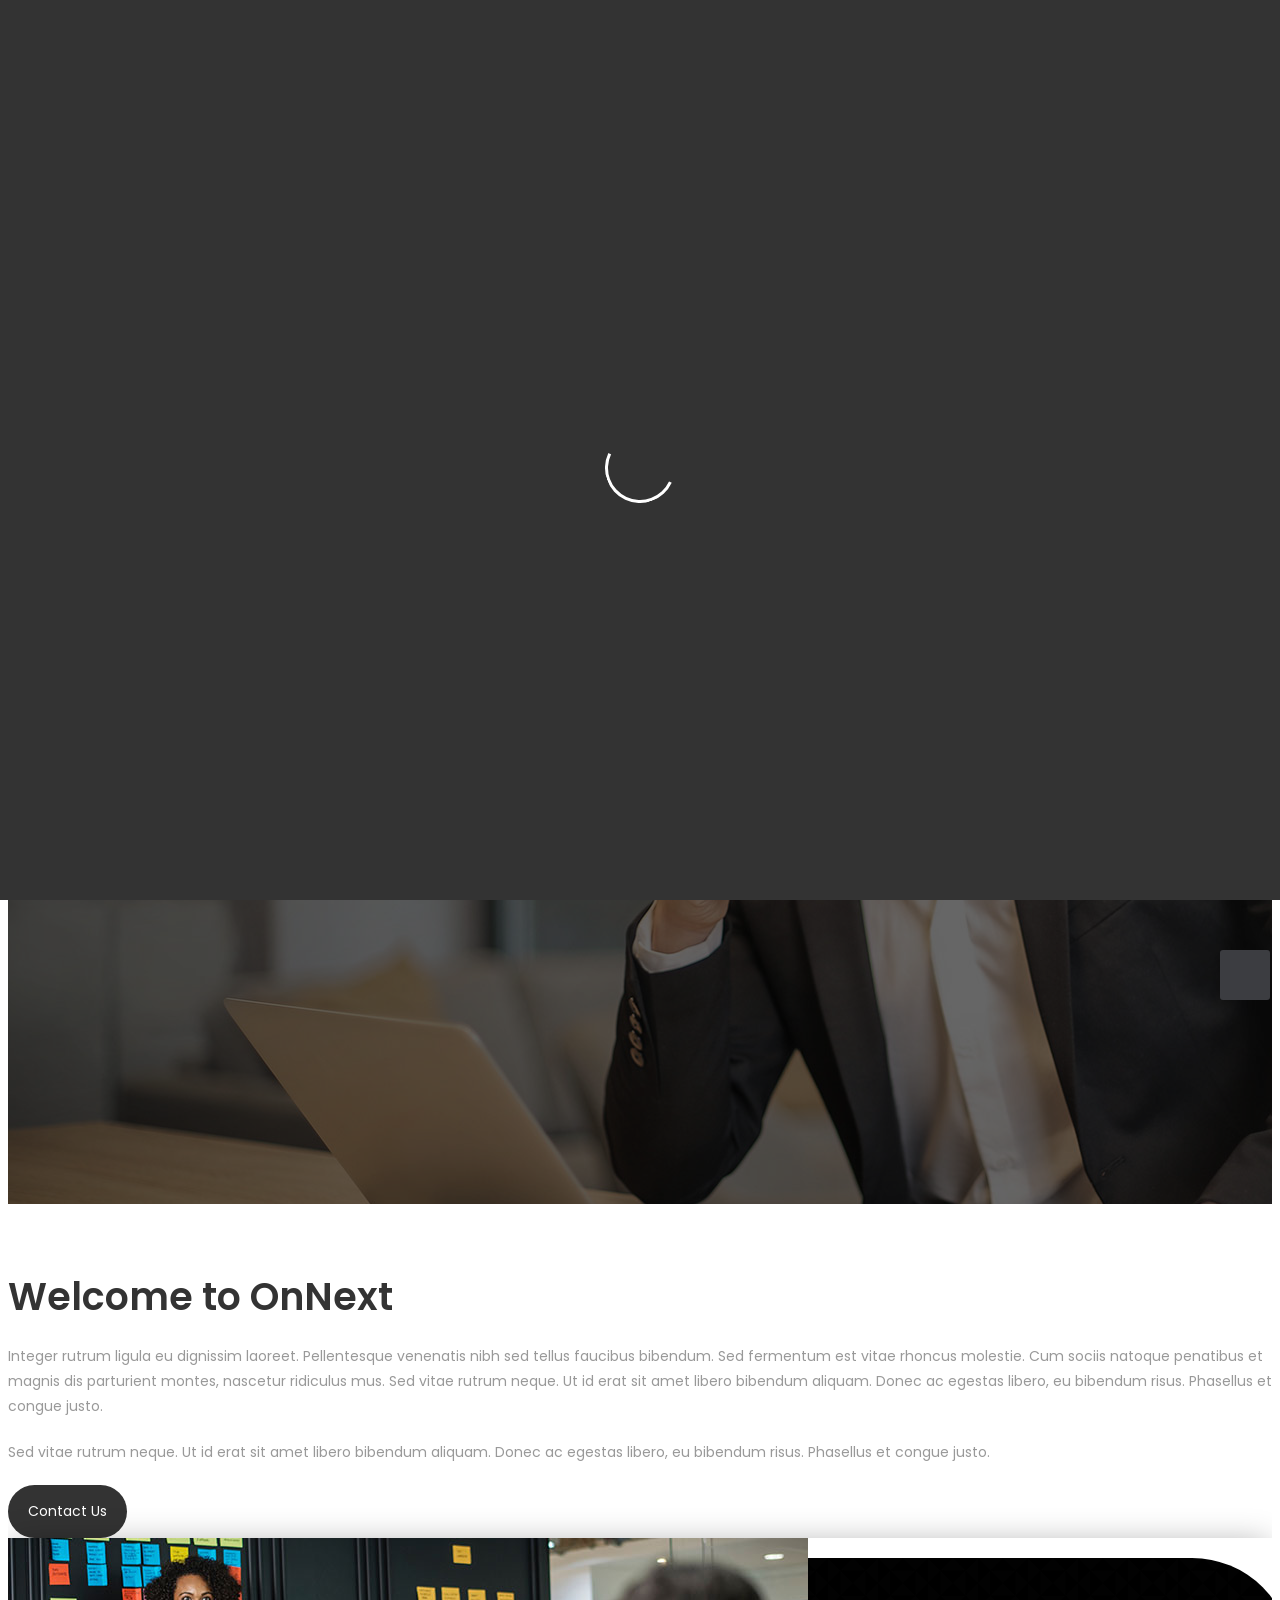
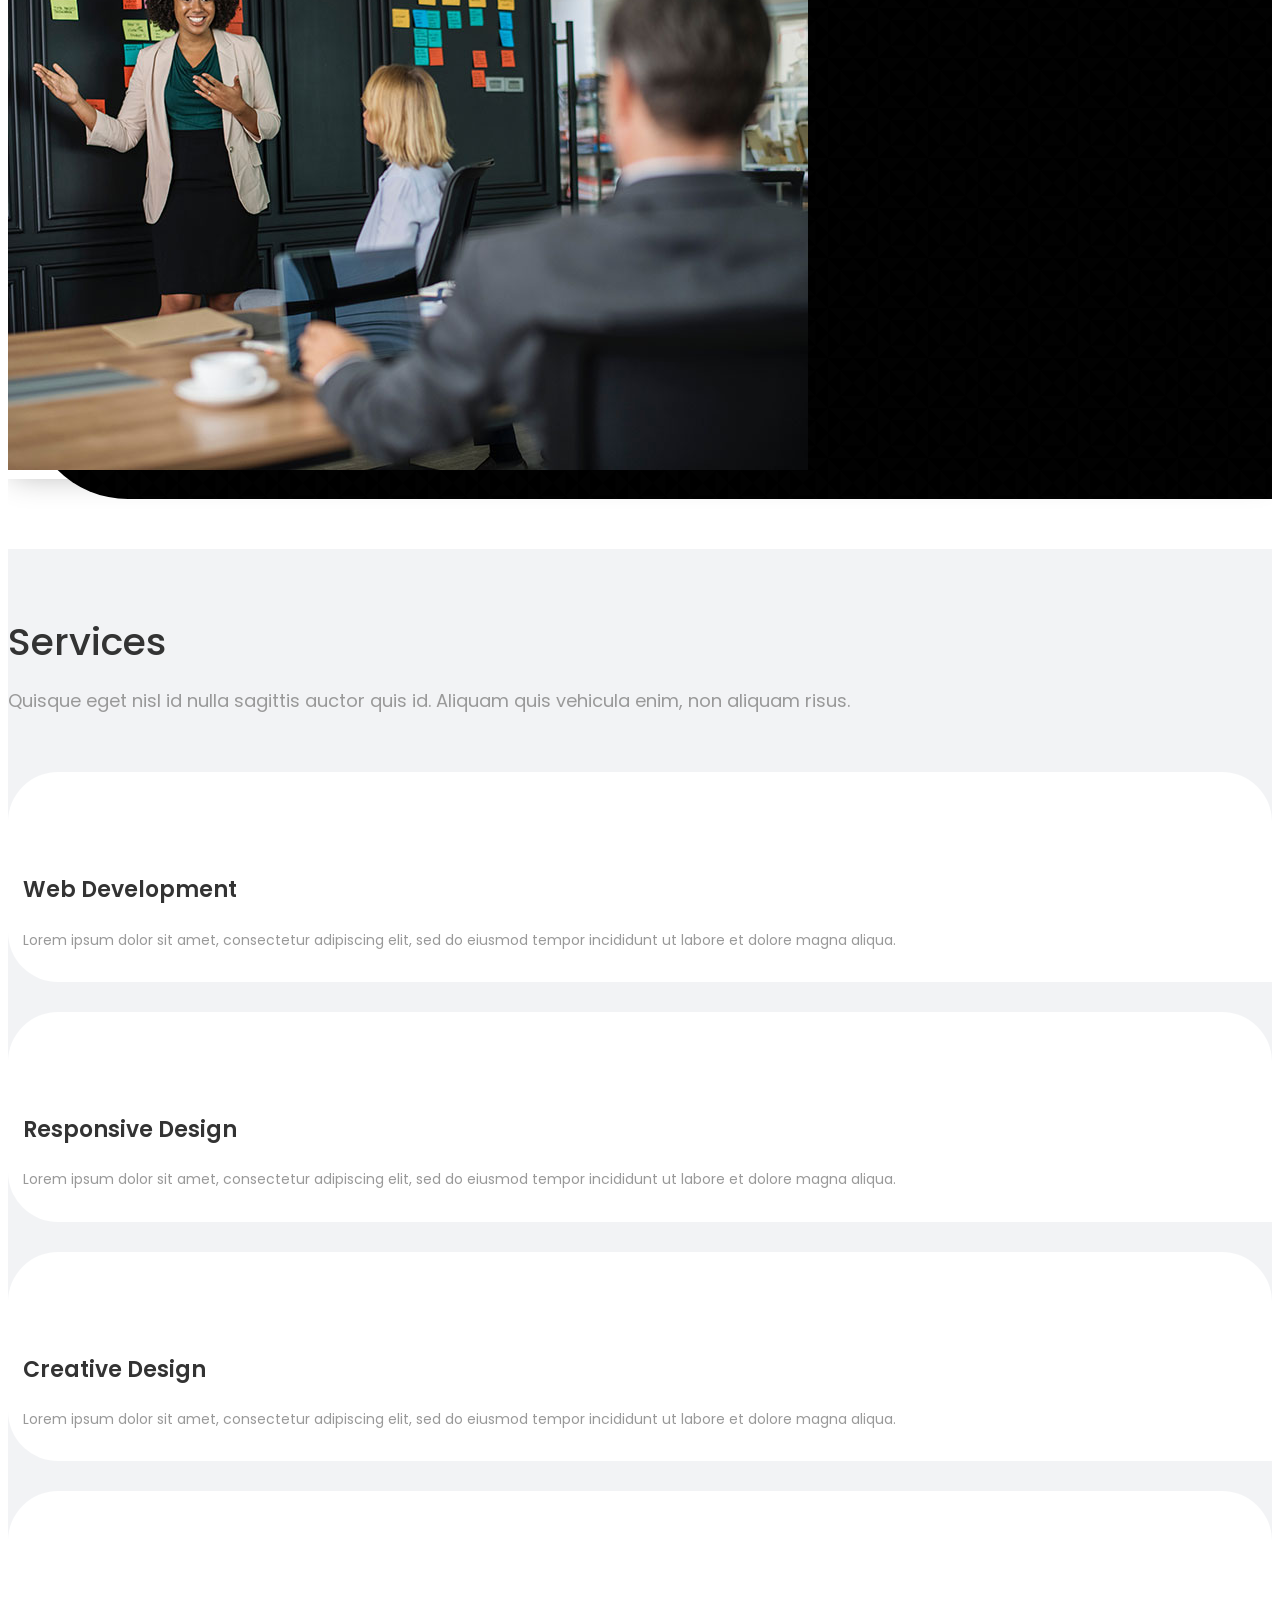
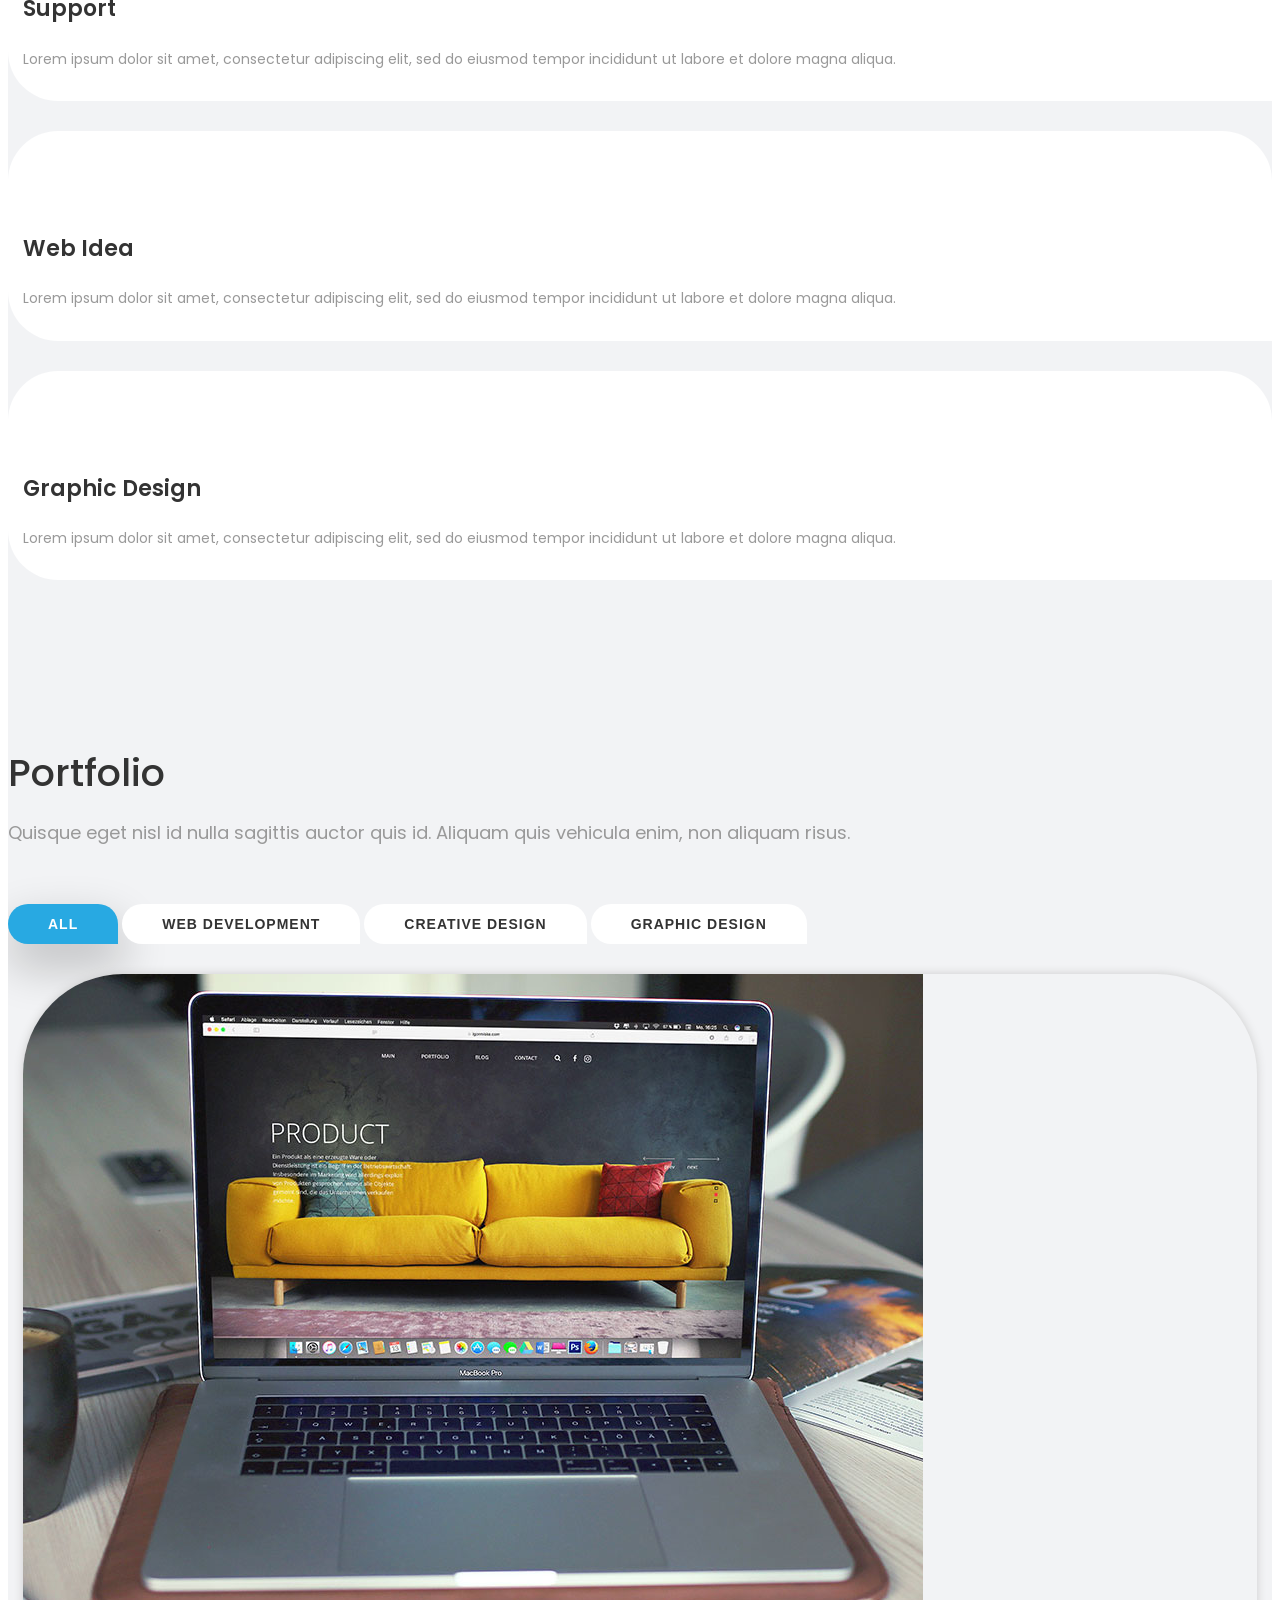
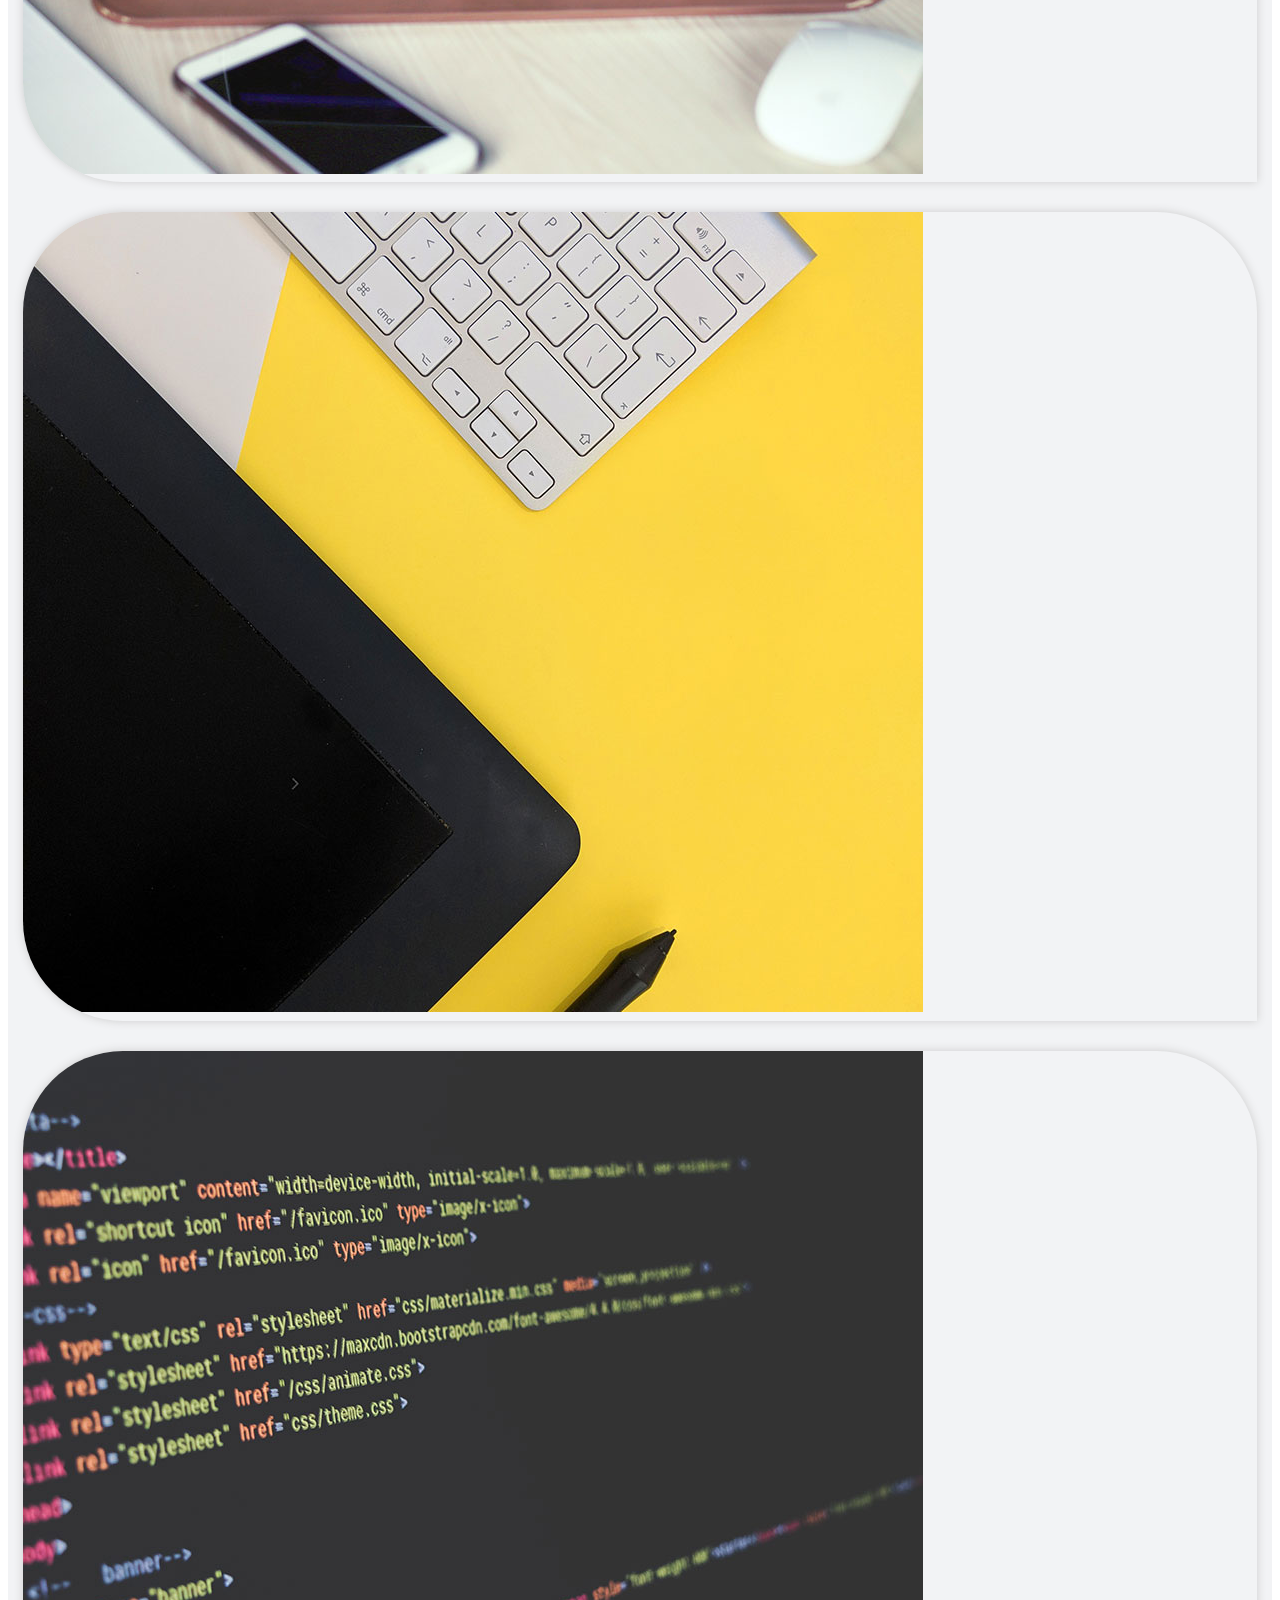
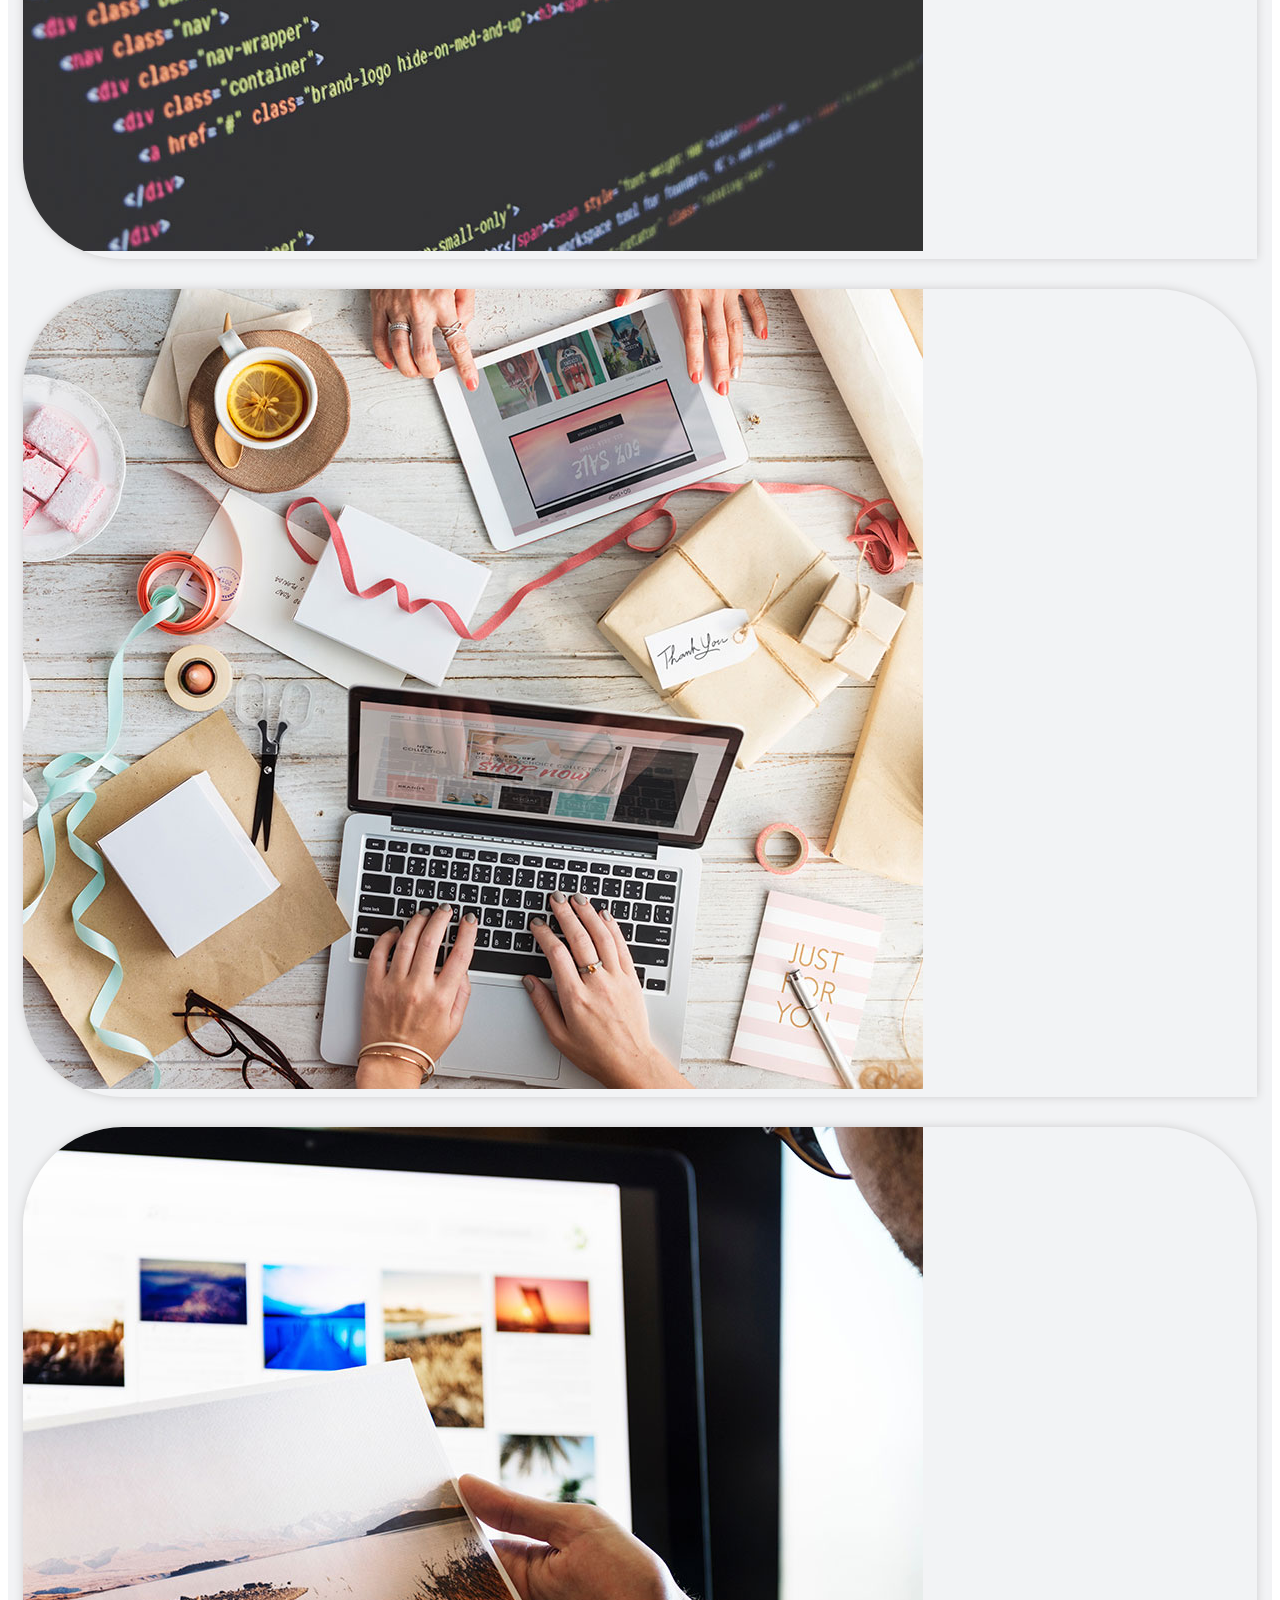
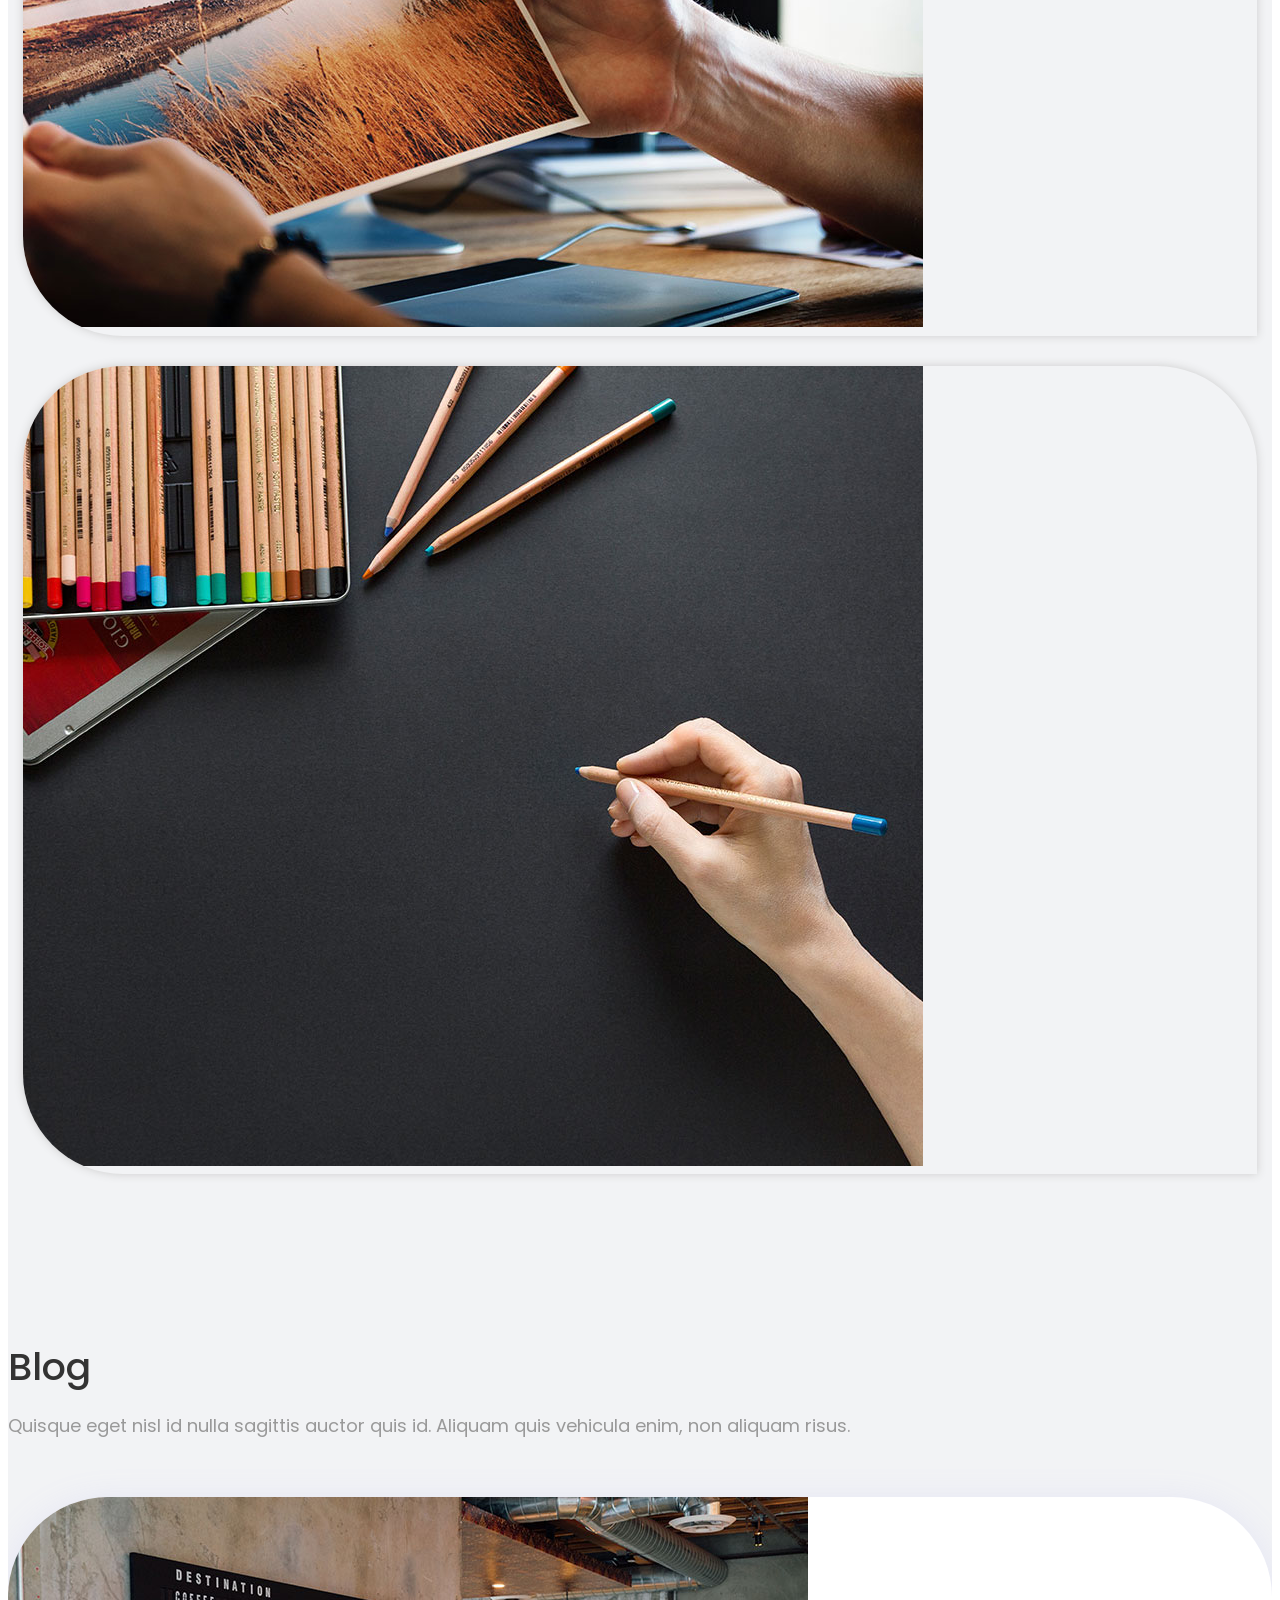
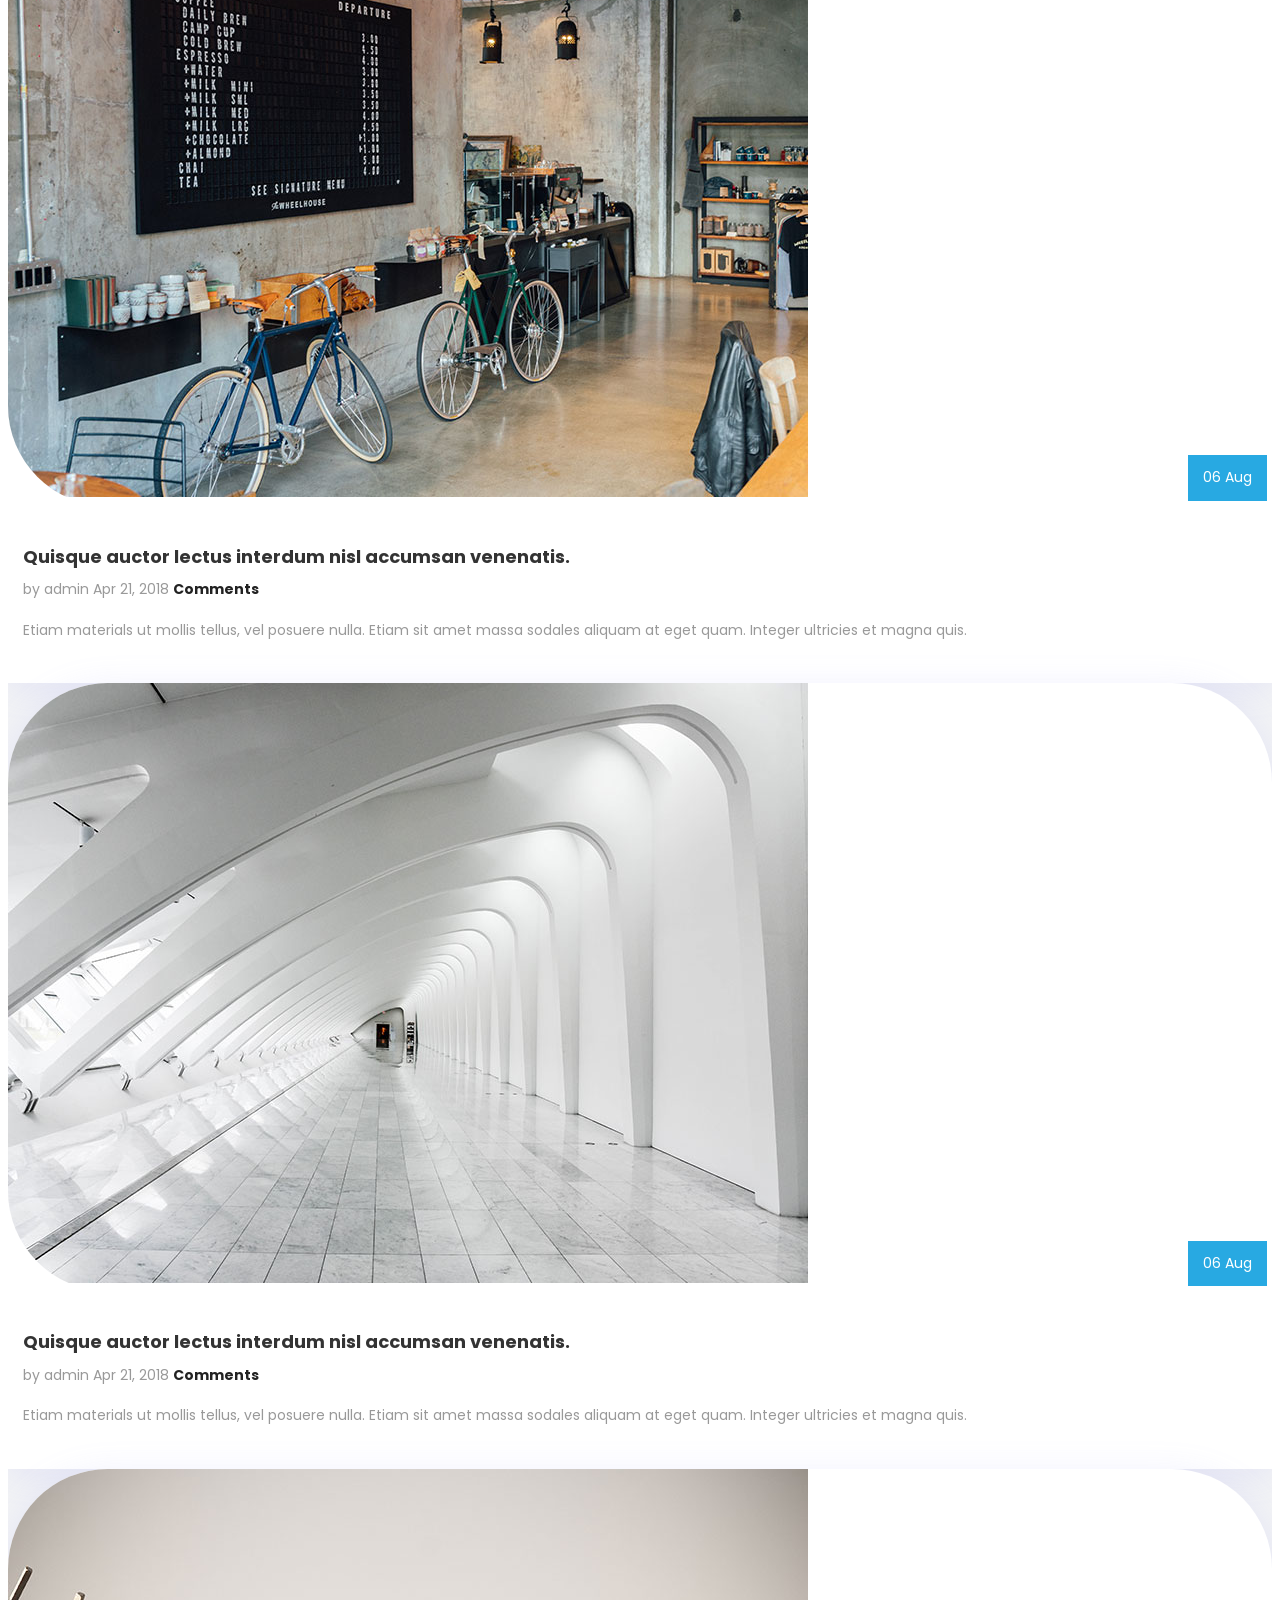
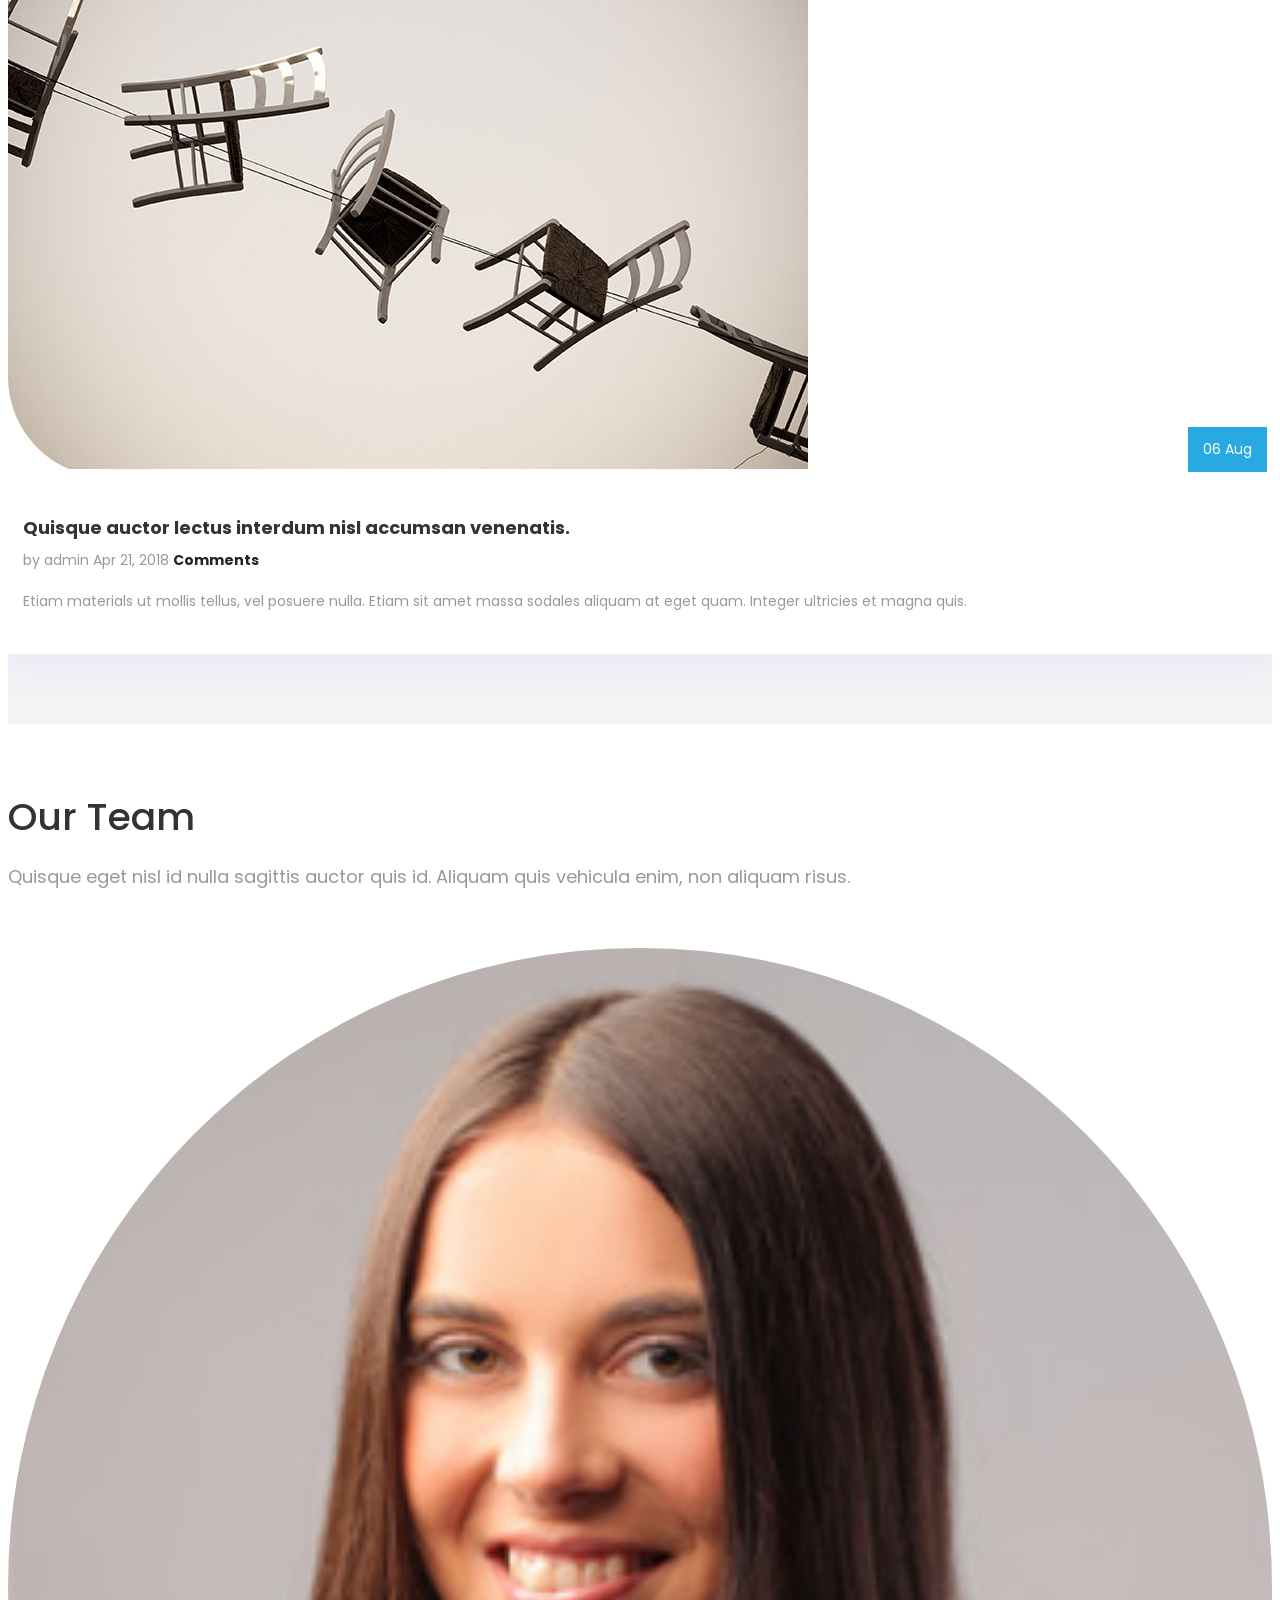
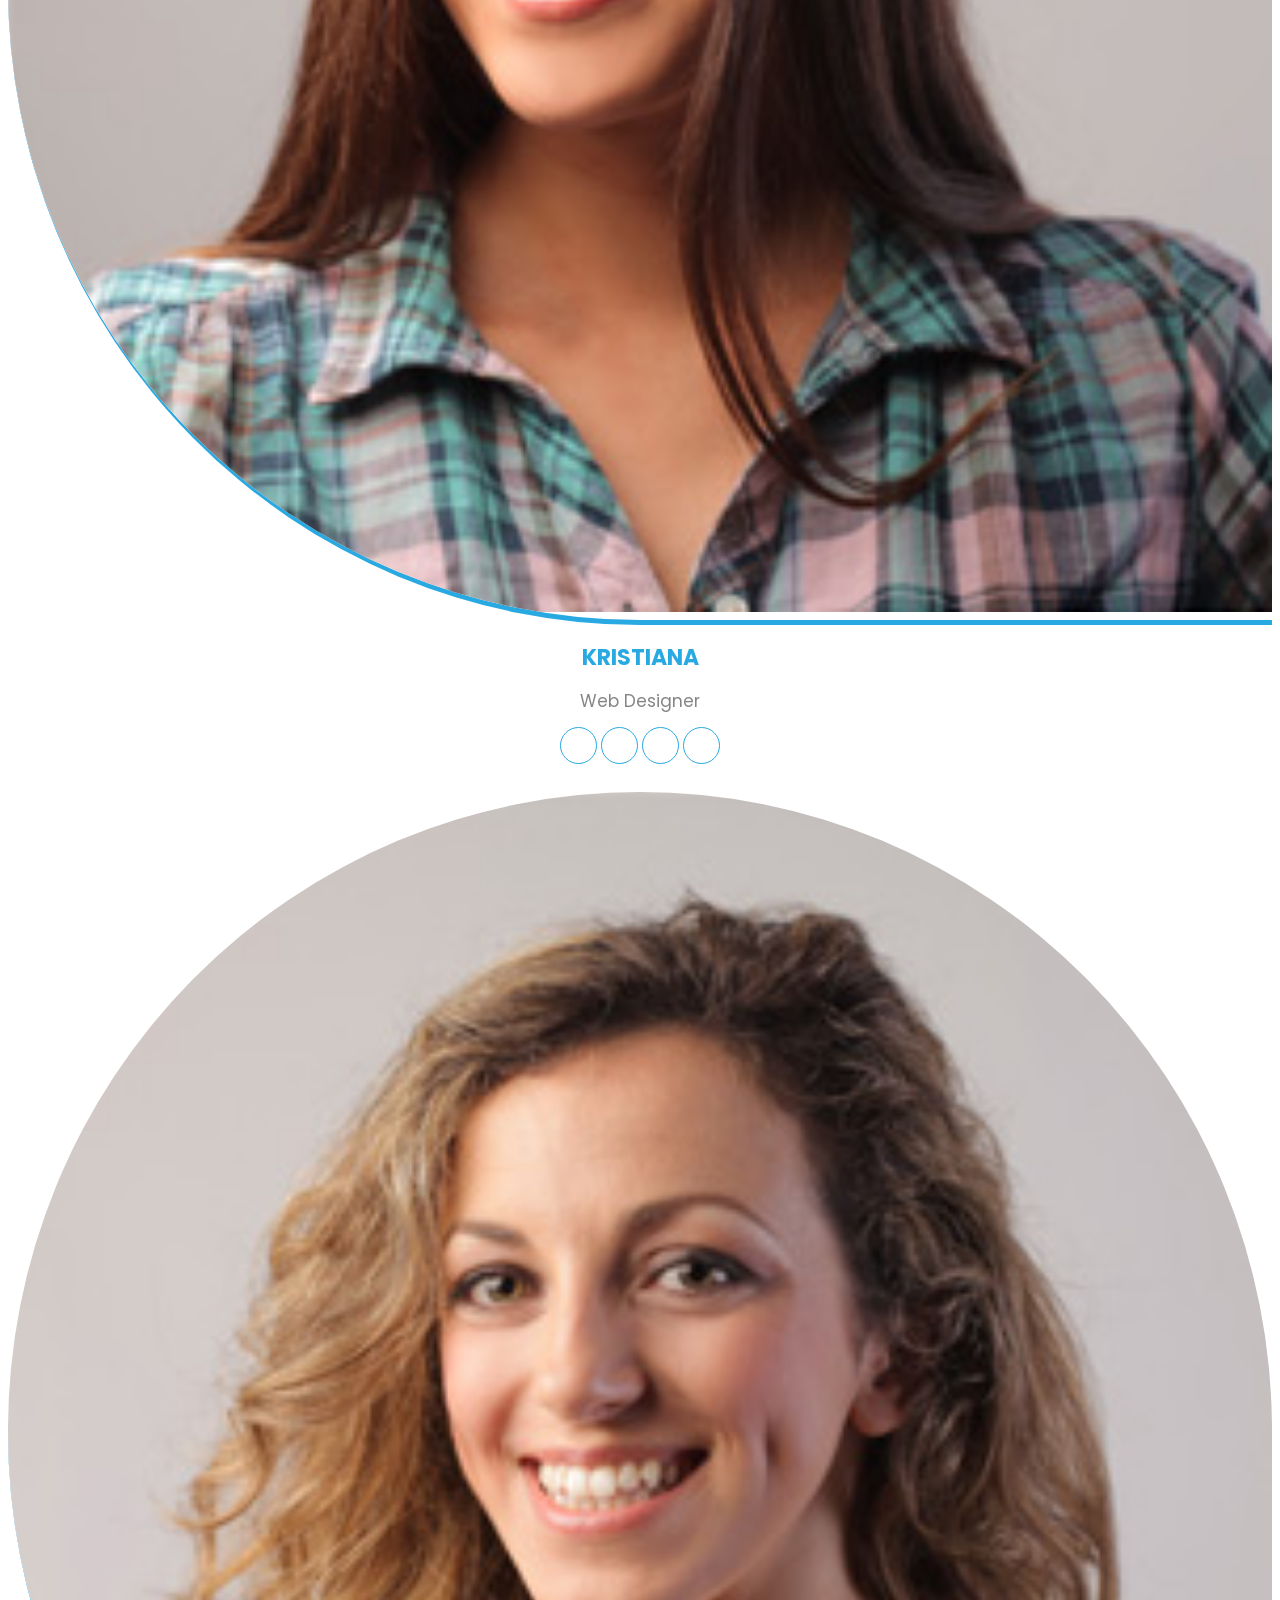
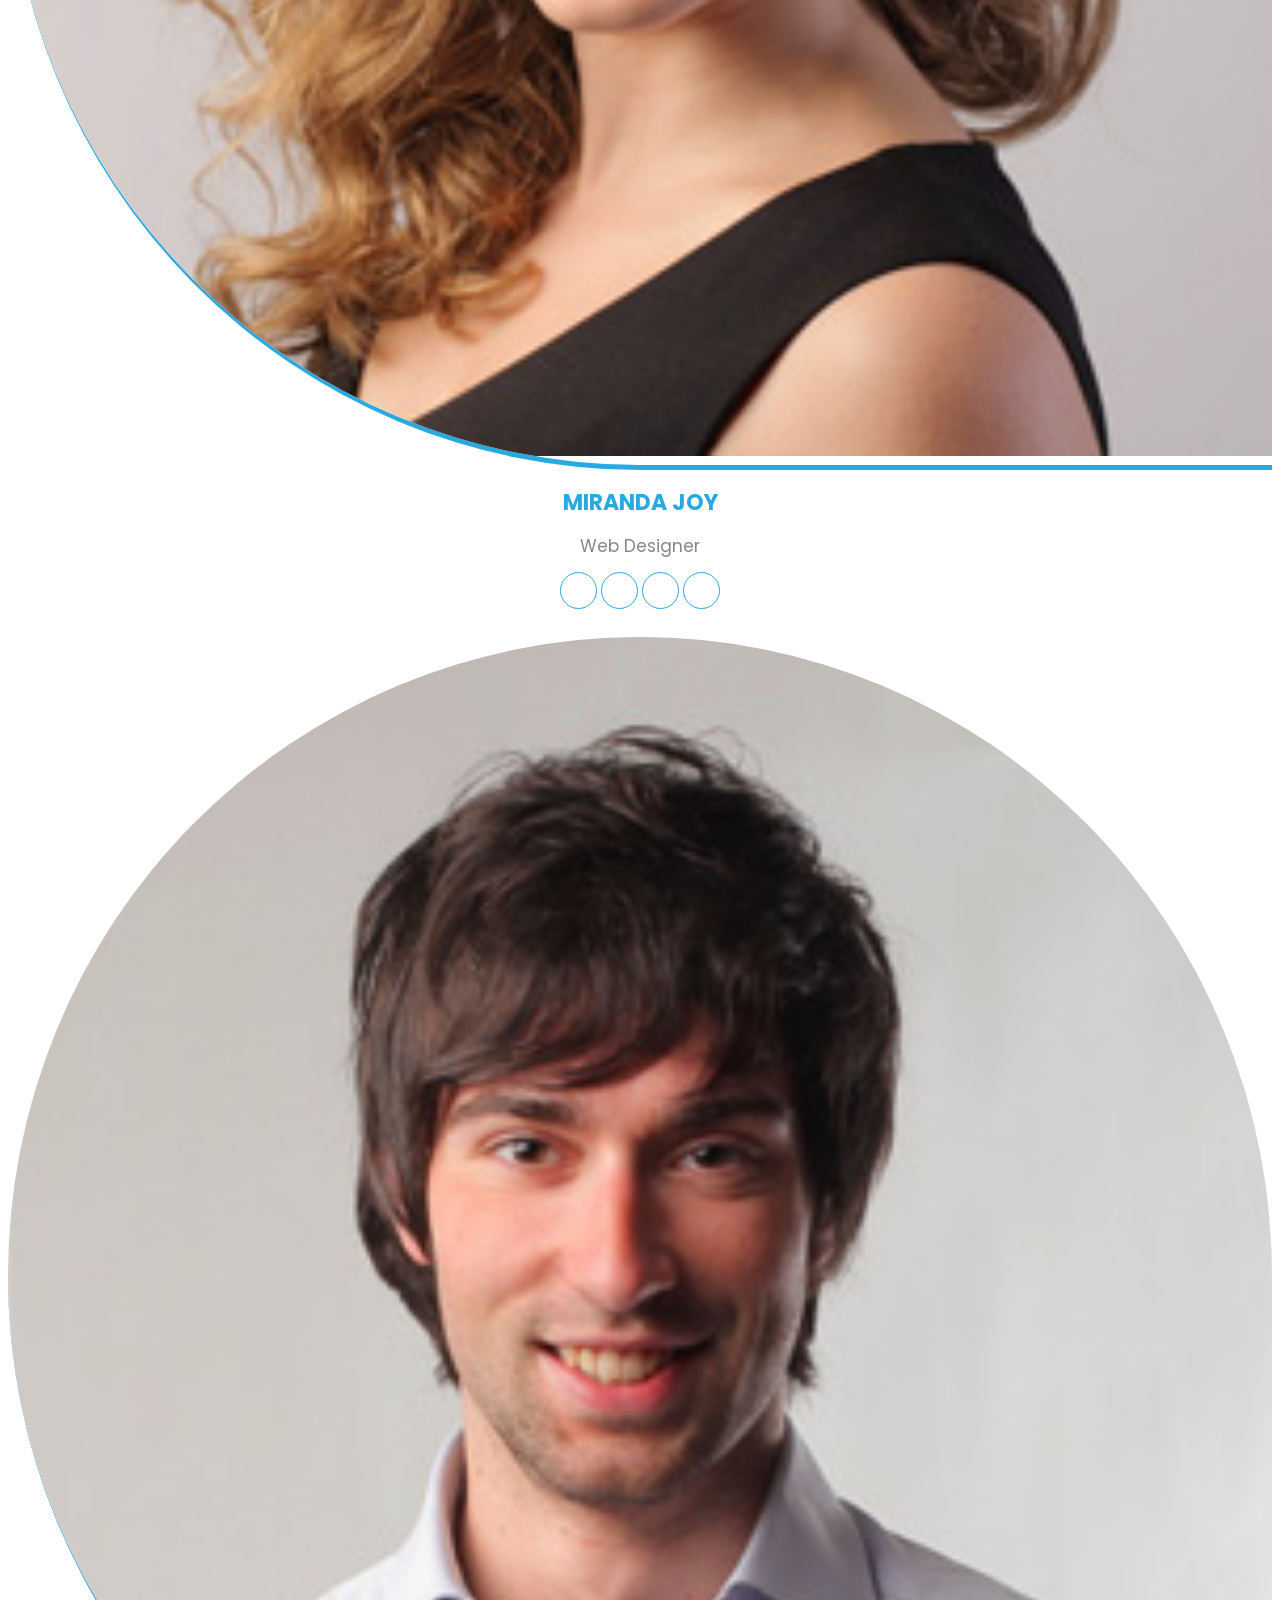
==== commit 6463fee2: "Added logo" ====
--- a/index.html
+++ b/index.html
@@ -3,13 +3,13 @@
 
     <!-- Basic -->
     <meta charset="utf-8">
-    <meta http-equiv="X-UA-Compatible" content="IE=edge">   
+    <meta http-equiv="X-UA-Compatible" content="IE=edge,chrome=1">   
    
     <!-- Mobile Metas -->
     <meta name="viewport" content="width=device-width, minimum-scale=1.0, maximum-scale=1.0, user-scalable=no">
  
      <!-- Site Metas -->
-    <title>OnNext - One Page Parallax Template Bootstrap 4</title>  
+    <title>Alta Tecnologia-Home Automation solutions</title>  
     <meta name="keywords" content="">
     <meta name="description" content="">
     <meta name="author" content="">
@@ -57,54 +57,57 @@
         <div class="collapse navbar-collapse" id="navbarResponsive">
           <ul class="navbar-nav text-uppercase ml-auto">
             <li class="nav-item">
-              <a class="nav-link js-scroll-trigger active" href="#home">Home</a>
+              <a class="nav-link js-scroll-trigger active" href="#Home">Home</a>
             </li>
             <li class="nav-item">
-              <a class="nav-link js-scroll-trigger" href="#about">About Us</a>
+              <a class="nav-link js-scroll-trigger" href="#Services">Services</a>
             </li>
             <li class="nav-item">
-              <a class="nav-link js-scroll-trigger" href="#services">Services</a>
+              <a class="nav-link js-scroll-trigger" href="#Products">Products</a>
             </li>
             <li class="nav-item">
-              <a class="nav-link js-scroll-trigger" href="#portfolio">Portfolio</a>
+              <a class="nav-link js-scroll-trigger" href="#Events">Events</a>
             </li>
 			<li class="nav-item">
-              <a class="nav-link js-scroll-trigger" href="#blog">Blog</a>
+              <a class="nav-link js-scroll-trigger" href="#Testimonials">Testimonials</a>
             </li>
 			<li class="nav-item">
-              <a class="nav-link js-scroll-trigger" href="#team">Our Team</a>
+              <a class="nav-link js-scroll-trigger" href="#Blog">Blog</a>
             </li>
 			<li class="nav-item">
-              <a class="nav-link js-scroll-trigger" href="#pricing">Pricing</a>
+              <a class="nav-link js-scroll-trigger" href="#AboutUs">AboutUs</a>
             </li>
 			<li class="nav-item">
-              <a class="nav-link js-scroll-trigger" href="#contact">Contect Us</a>
+              <a class="nav-link js-scroll-trigger" href="#Associates">Associates</a>
+            </li>
+            <li class="nav-item">
+              <a class="nav-link js-scroll-trigger" href="#ContactUs">ContactUs</a>
             </li>
           </ul>
         </div>
       </div>
     </nav>
 	
-	<section id="home" class="main-banner parallaxie" style="background: url('uploads/banner-01.jpg')">
+	<section id="Home" class="main-banner parallaxie" style="background: url('uploads/banner-01.jpg')">
 		<div class="heading">
-			<h1>Welcome to OnNext</h1>			
+			<h1>ALTA TECNOLOGIA</h1>			
 			<h3 class="cd-headline clip is-full-width">
-				<span>Lorem Ipsum Dolor Sit Amet </span>
+				<span>We create Home Automation Solutions </span>
 				<span class="cd-words-wrapper">
-					<b class="is-visible">Web Developer</b>
-					<b>Web Design</b>
-					<b>Creative Design</b>
-					<b>Graphic Design</b>
+					<b class="is-visible"></b>
+					<b>Luxury</b>
+					<b>Security</b>
+					<b>Safety</b>
 				</span>
 				<div class="btn-ber">
-					<a class="get_btn hvr-bounce-to-top" href="#">Get started</a>
-					<a class="learn_btn hvr-bounce-to-top" href="#">Learn More</a>
+					<!--<a class="get_btn hvr-bounce-to-top" href="#">Get started</a>
+					<a class="learn_btn hvr-bounce-to-top" href="#">Learn More</a> -->
 				</div>
 			</h3>
 		</div>
 	</section>
 
-    <div id="about" class="section wb">
+    <div id="Services" class="section wb">
         <div class="container">
             <div class="row">
                 <div class="col-md-6">
@@ -126,7 +129,7 @@
         </div><!-- end container -->
     </div><!-- end section -->
 	
-    <div id="services" class="section lb">
+    <div id="Products" class="section lb">
         <div class="container">
             <div class="section-title text-center">
                 <h3>Services</h3>
@@ -192,7 +195,7 @@
         </div><!-- end container -->
     </div><!-- end section -->
 	
-	<div id="portfolio" class="section lb">
+	<div id="Events" class="section lb">
 		<div class="container">
 			<div class="section-title text-center">
                 <h3>Portfolio</h3>
@@ -270,7 +273,7 @@
 	</div>
 	
 	
-	<div id="blog" class="section lb">
+	<div id="Testimonials" class="section lb">
 		<div class="container">
 			<div class="section-title text-center">
                 <h3>Blog</h3>
@@ -343,7 +346,7 @@
 		</div>
 	</div>
 	
-	<div id="team" class="section wb">
+	<div id="Blog" class="section wb">
 		<div class="container">
 			<div class="section-title text-center">
 				<h3>Our Team</h3>
@@ -426,7 +429,7 @@
 		</div>
 	</div>
 	
-	<div id="pricing" class="section lb">
+	<div id="AboutUs" class="section lb">
 		<div class="container">
 			<div class="section-title text-center">
                 <h3>Pricing</h3>
@@ -519,7 +522,7 @@
 		</div>
 	</div>
 
-    <div id="contact" class="section db">
+    <div id="Associates" class="section db">
         <div class="container">
             <div class="section-title text-center">
                 <h3>Contact</h3>
@@ -564,6 +567,53 @@
             </div><!-- end row -->
         </div><!-- end container -->
     </div><!-- end section -->
+
+    <div id="ContactUs" class="section db">
+        <div class="container">
+            <div class="section-title text-center">
+                <h3>Contact</h3>
+                <p>Quisque eget nisl id nulla sagittis auctor quis id. Aliquam quis vehicula enim, non aliquam risus.</p>
+            </div><!-- end title -->
+
+            <div class="row">
+                <div class="col-md-12">
+                    <div class="contact_form">
+                        <div id="message"></div>
+                        <form id="contactForm" name="sentMessage" novalidate="novalidate">
+							<div class="row">
+								<div class="col-md-6">
+									<div class="form-group">
+										<input class="form-control" id="name" type="text" placeholder="Your Name" required="required" data-validation-required-message="Please enter your name.">
+										<p class="help-block text-danger"></p>
+									</div>
+									<div class="form-group">
+										<input class="form-control" id="email" type="email" placeholder="Your Email" required="required" data-validation-required-message="Please enter your email address.">
+										<p class="help-block text-danger"></p>
+									</div>
+									<div class="form-group">
+										<input class="form-control" id="phone" type="tel" placeholder="Your Phone" required="required" data-validation-required-message="Please enter your phone number.">
+										<p class="help-block text-danger"></p>
+									</div>
+								</div>
+								<div class="col-md-6">
+									<div class="form-group">
+										<textarea class="form-control" id="message" placeholder="Your Message" required="required" data-validation-required-message="Please enter a message."></textarea>
+										<p class="help-block text-danger"></p>
+									</div>
+								</div>
+								<div class="clearfix"></div>
+								<div class="col-lg-12 text-center">
+									<div id="success"></div>
+									<button id="sendMessageButton" class="sim-btn hvr-bounce-to-top" type="submit">Send Message</button>
+								</div>
+							</div>
+						</form>
+                    </div>
+                </div><!-- end col -->
+            </div><!-- end row -->
+        </div><!-- end container -->
+    </div><!-- end section -->
+
 
     <div class="copyrights">
         <div class="container">
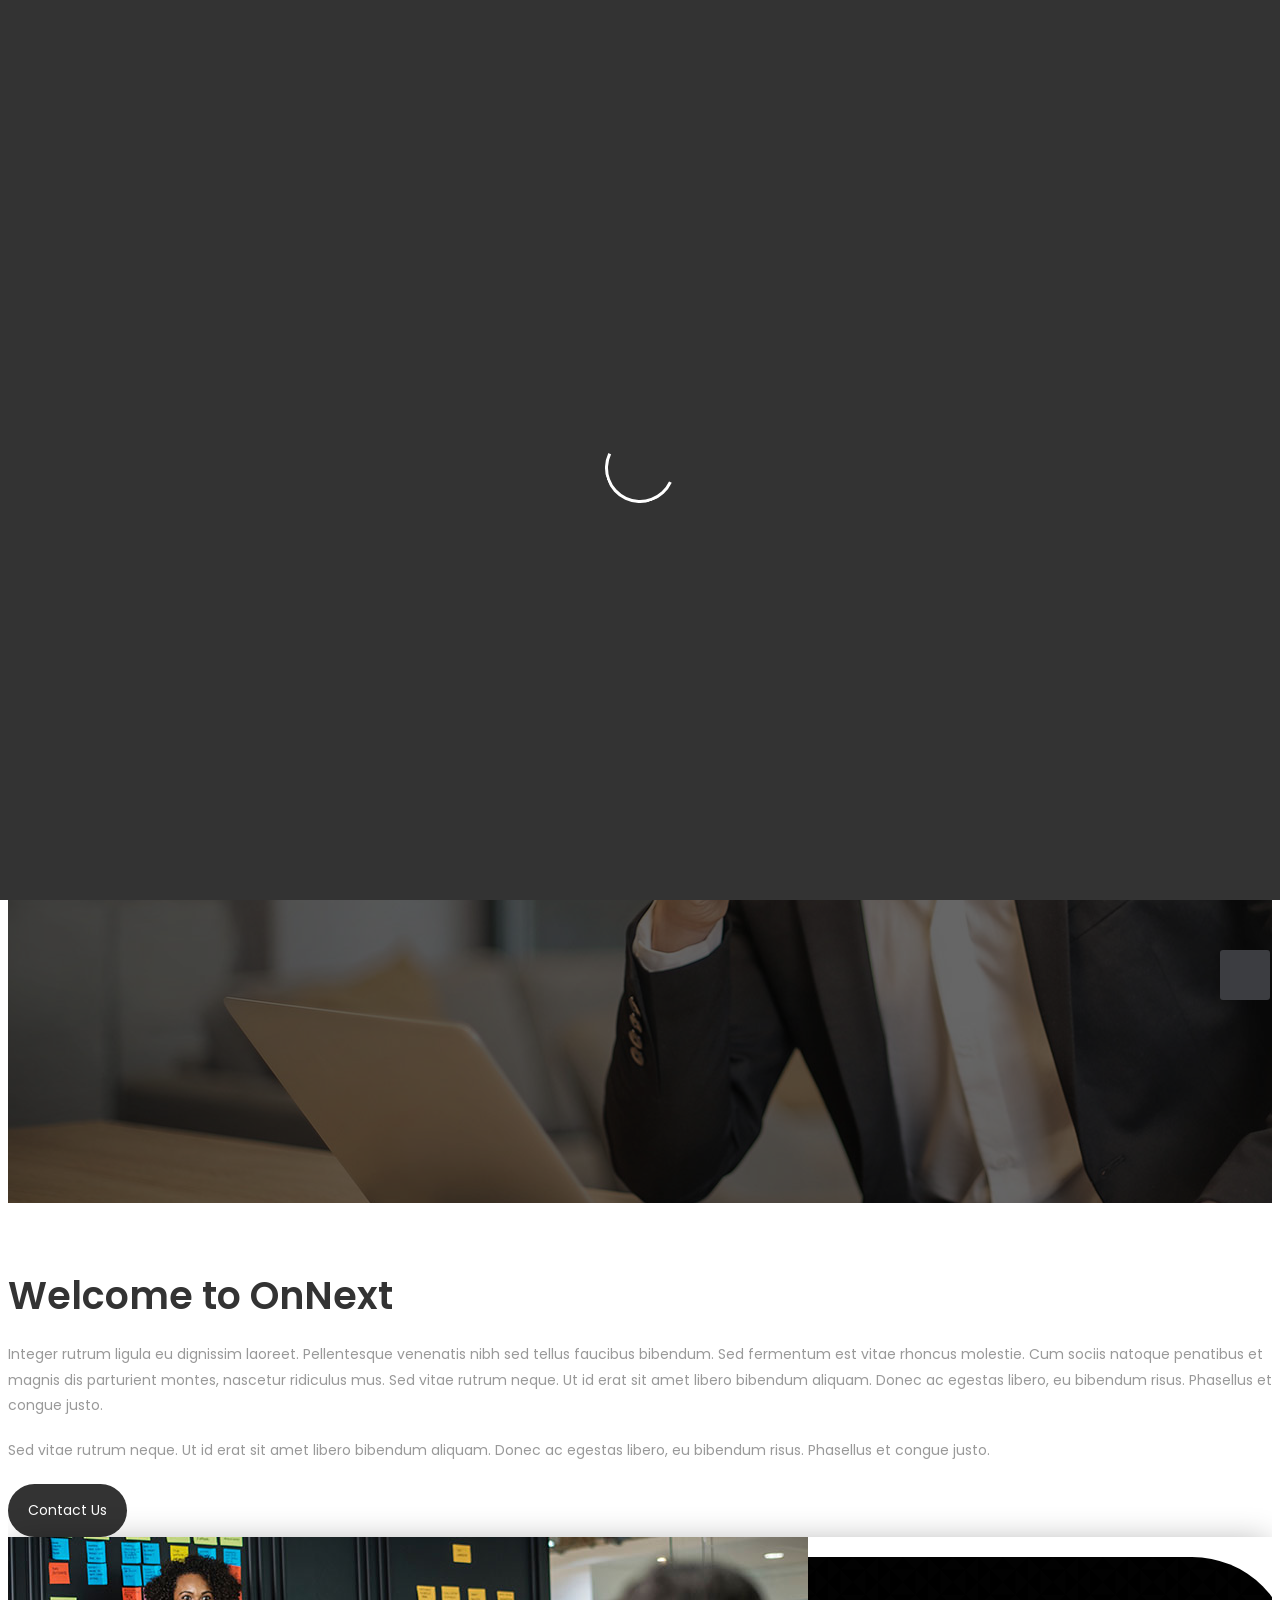
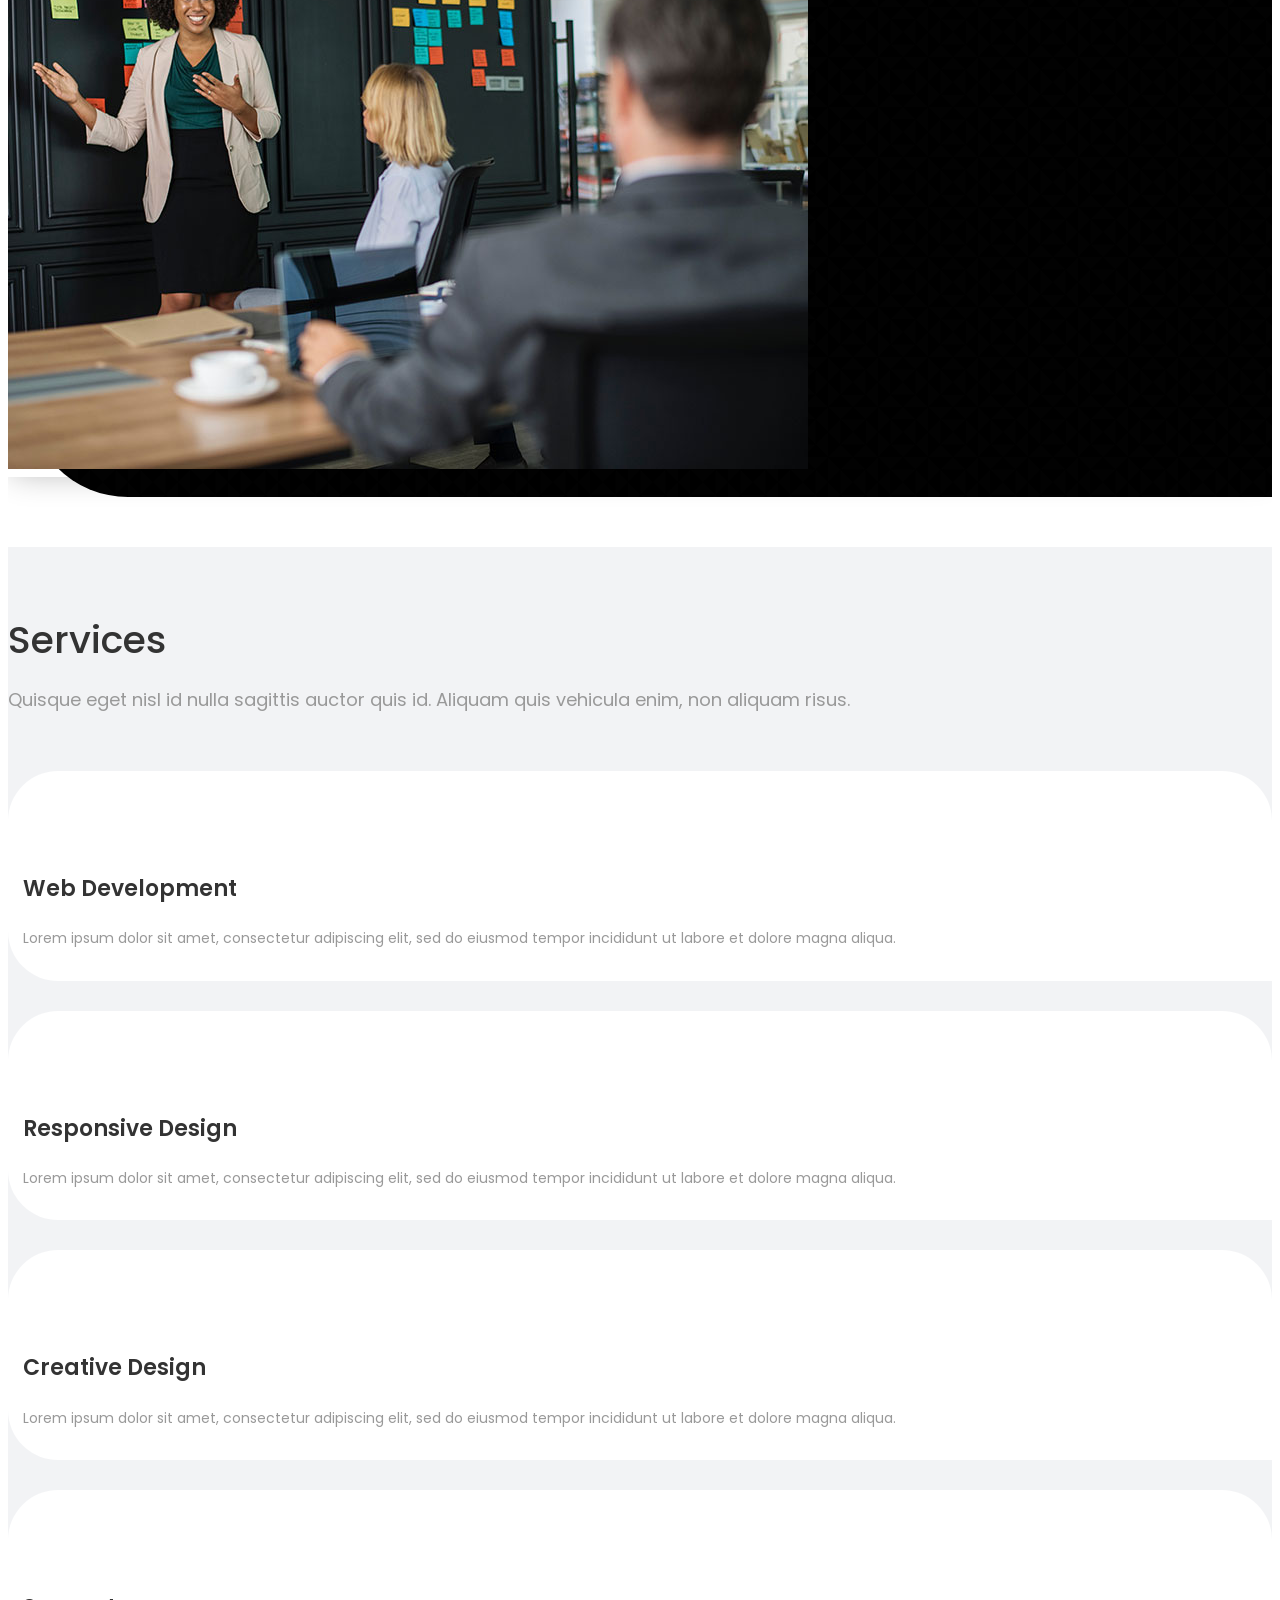
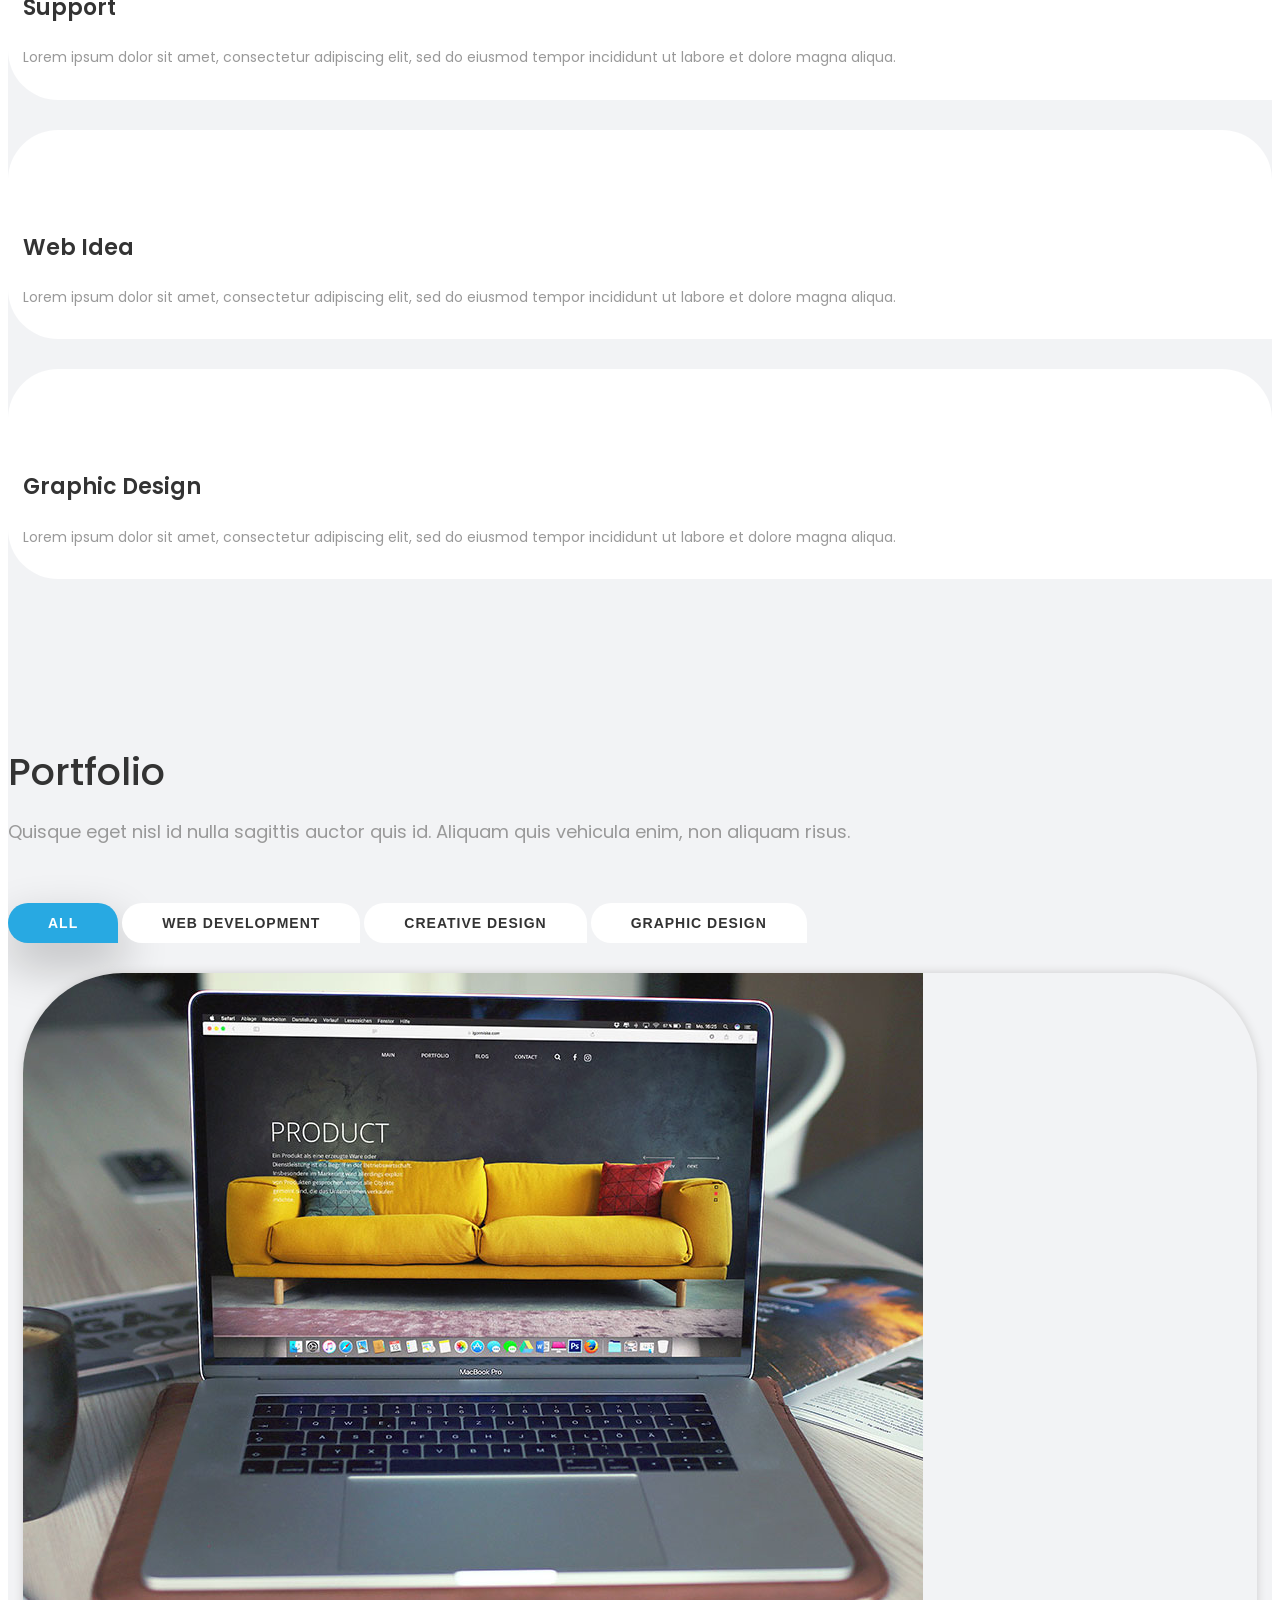
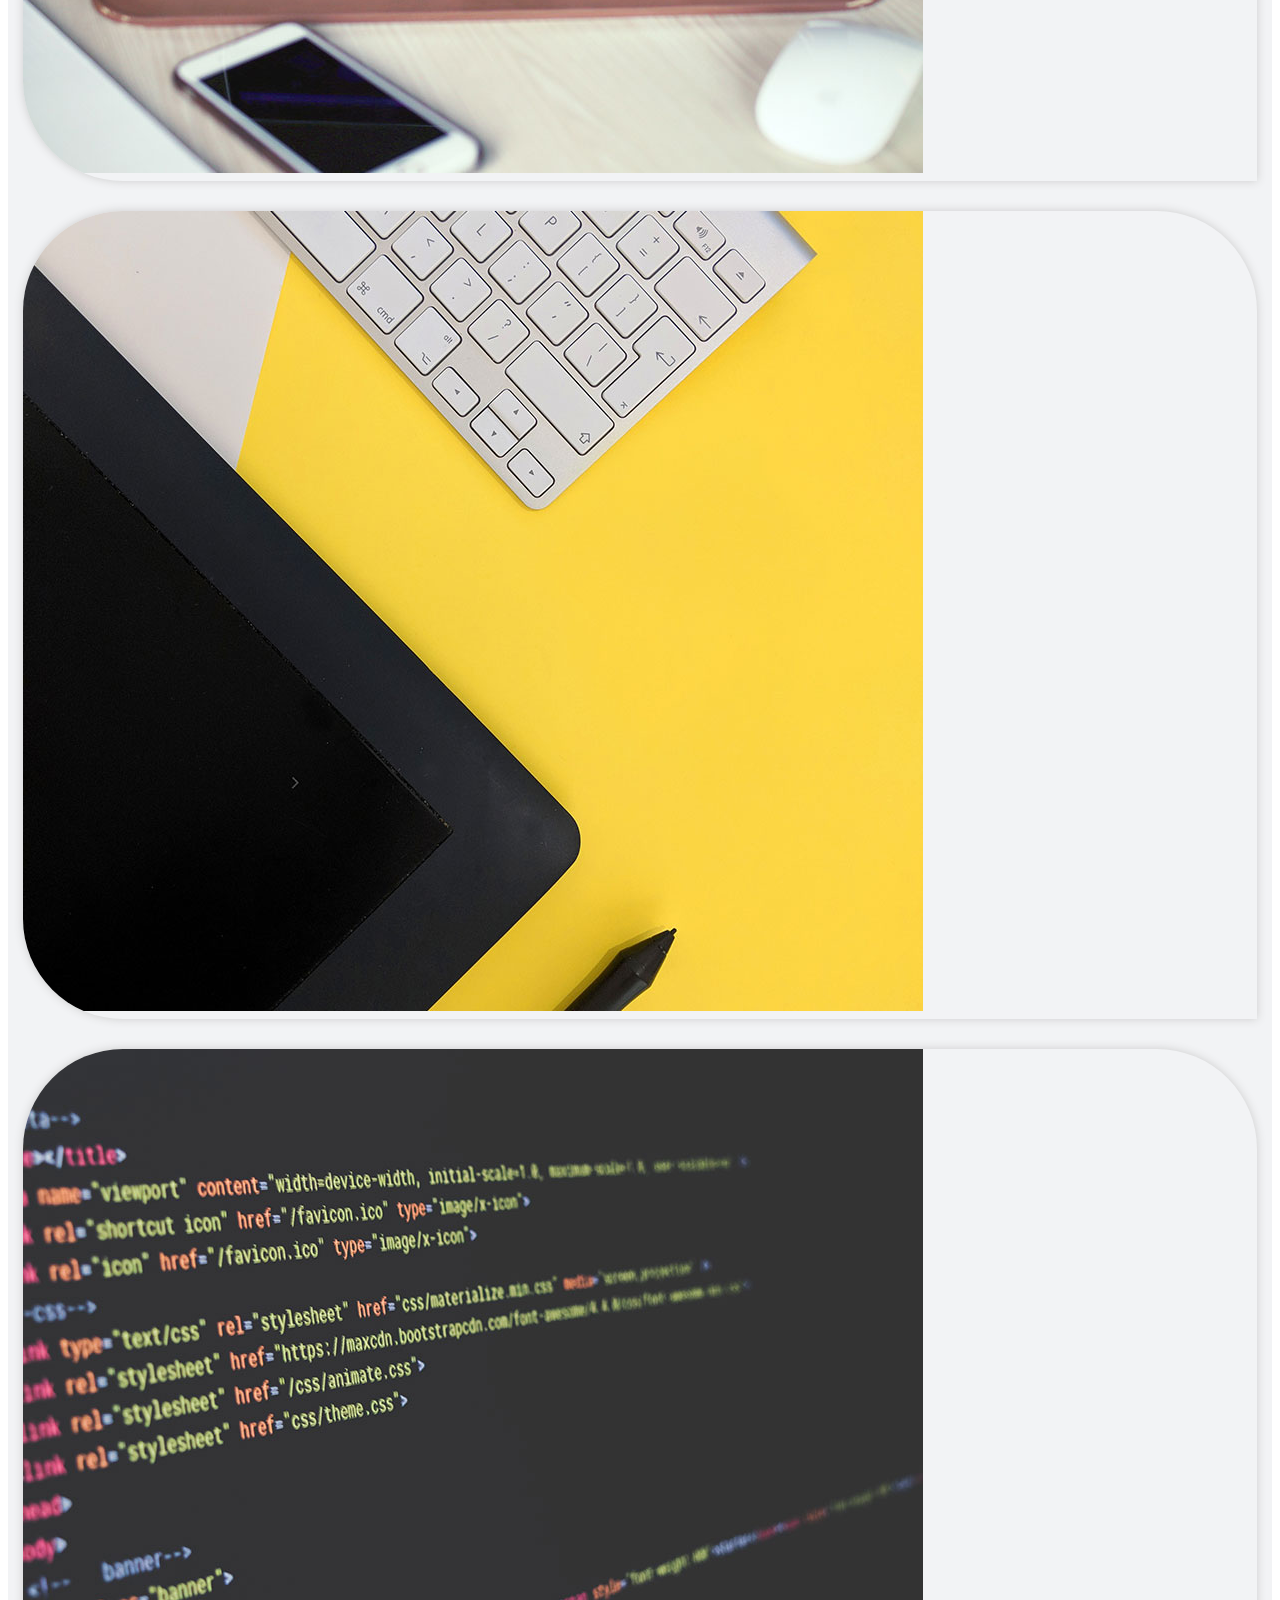
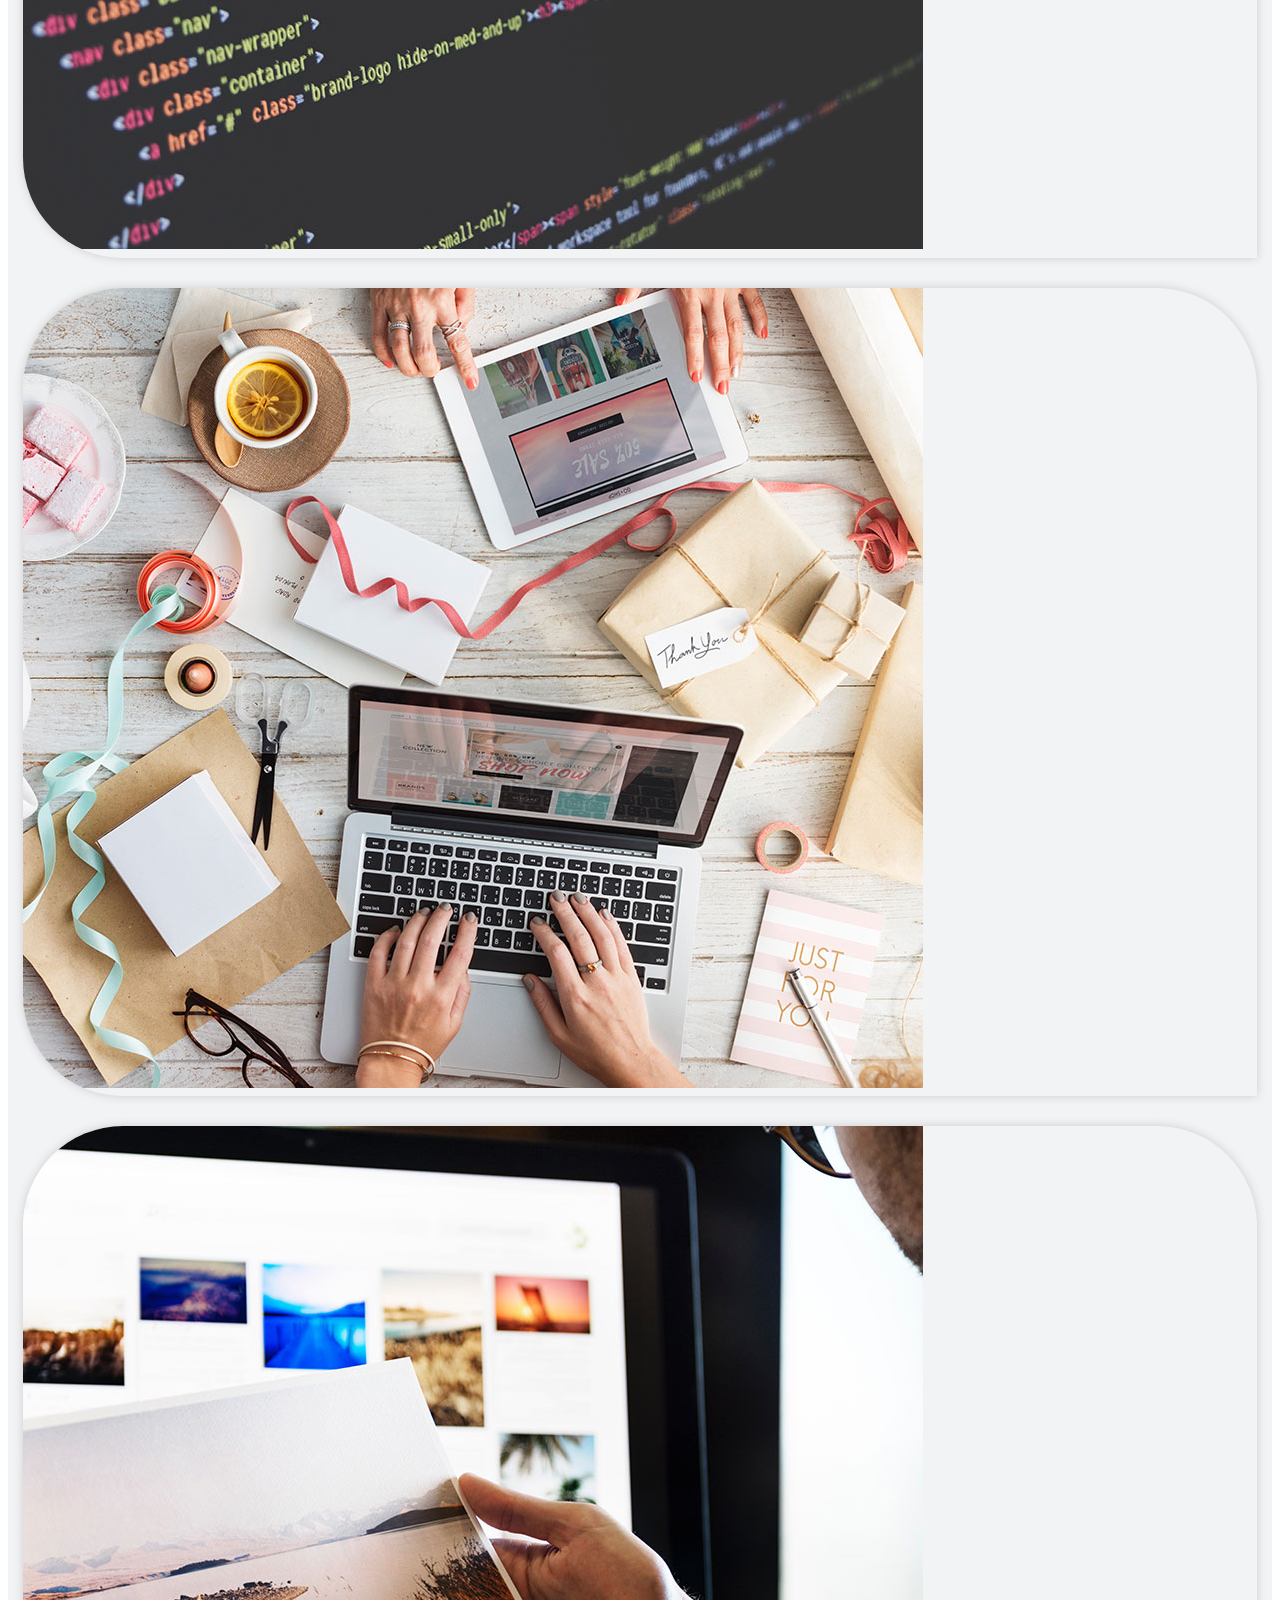
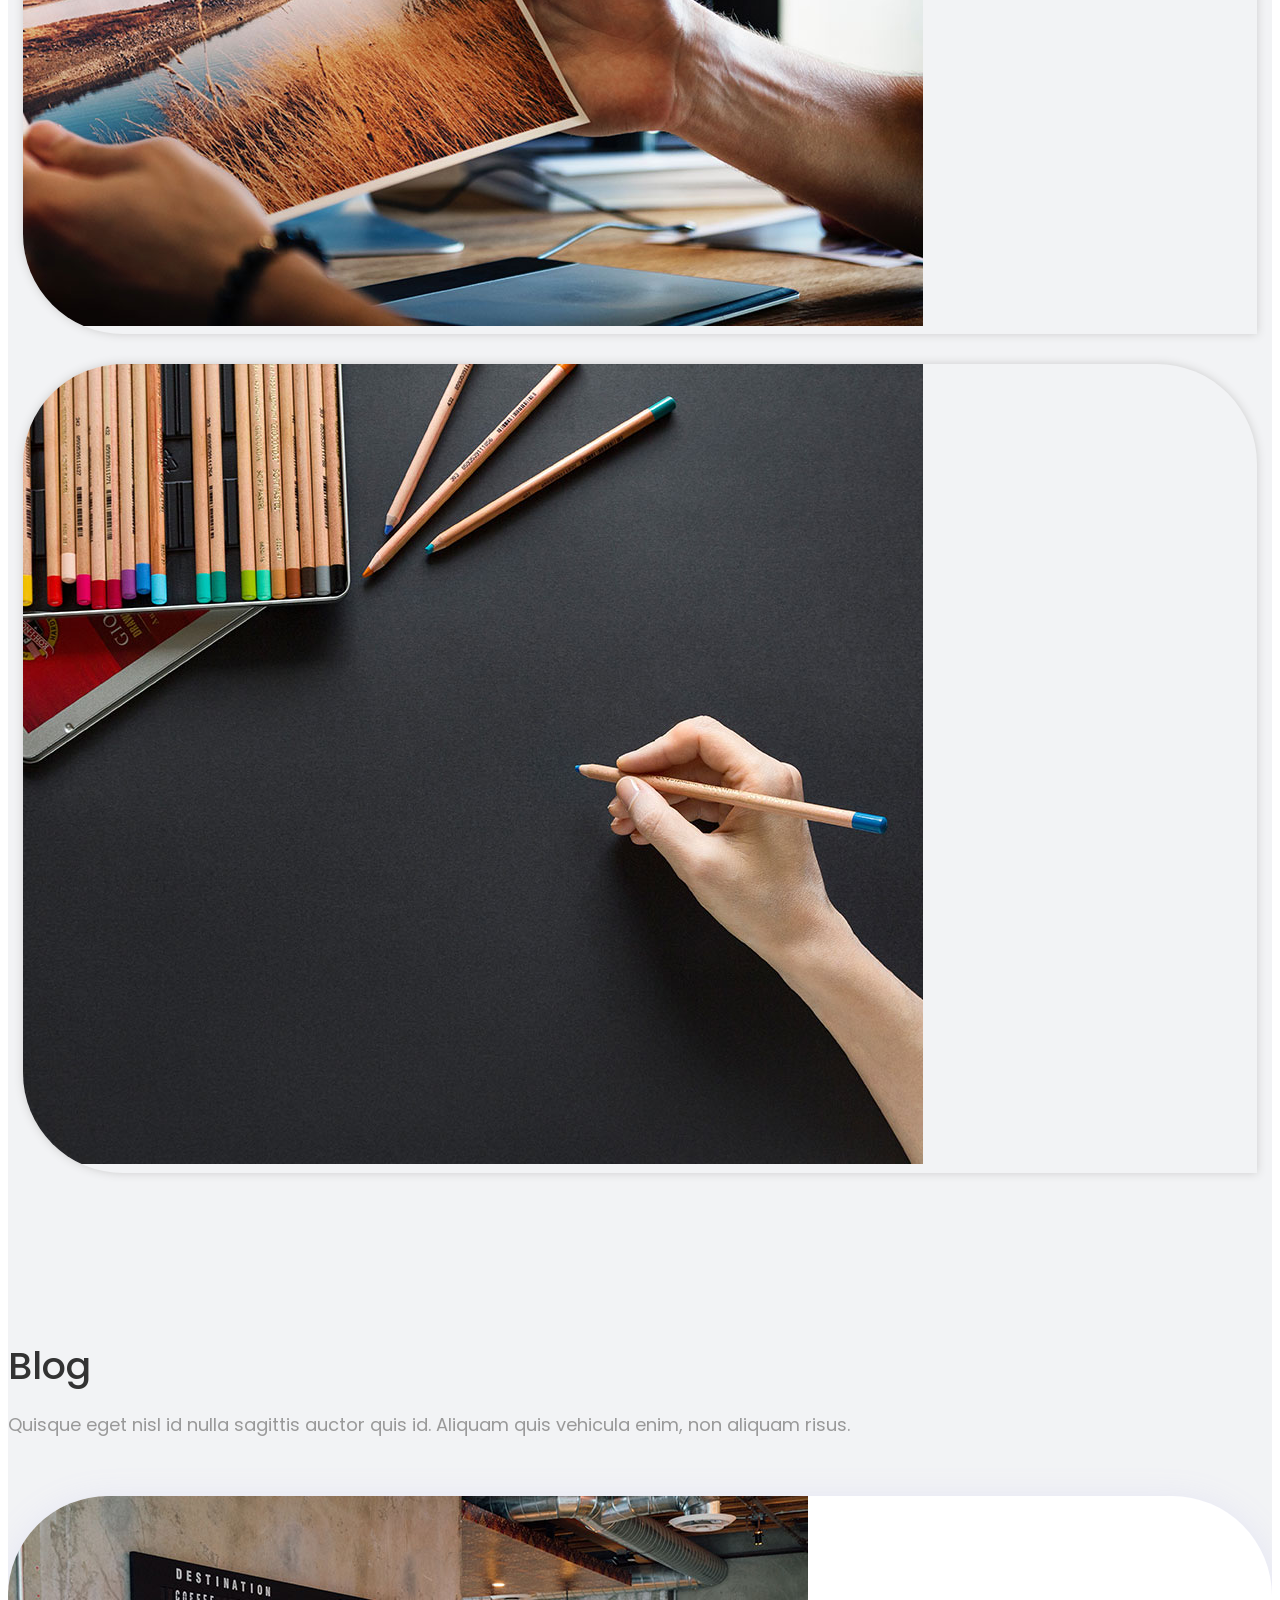
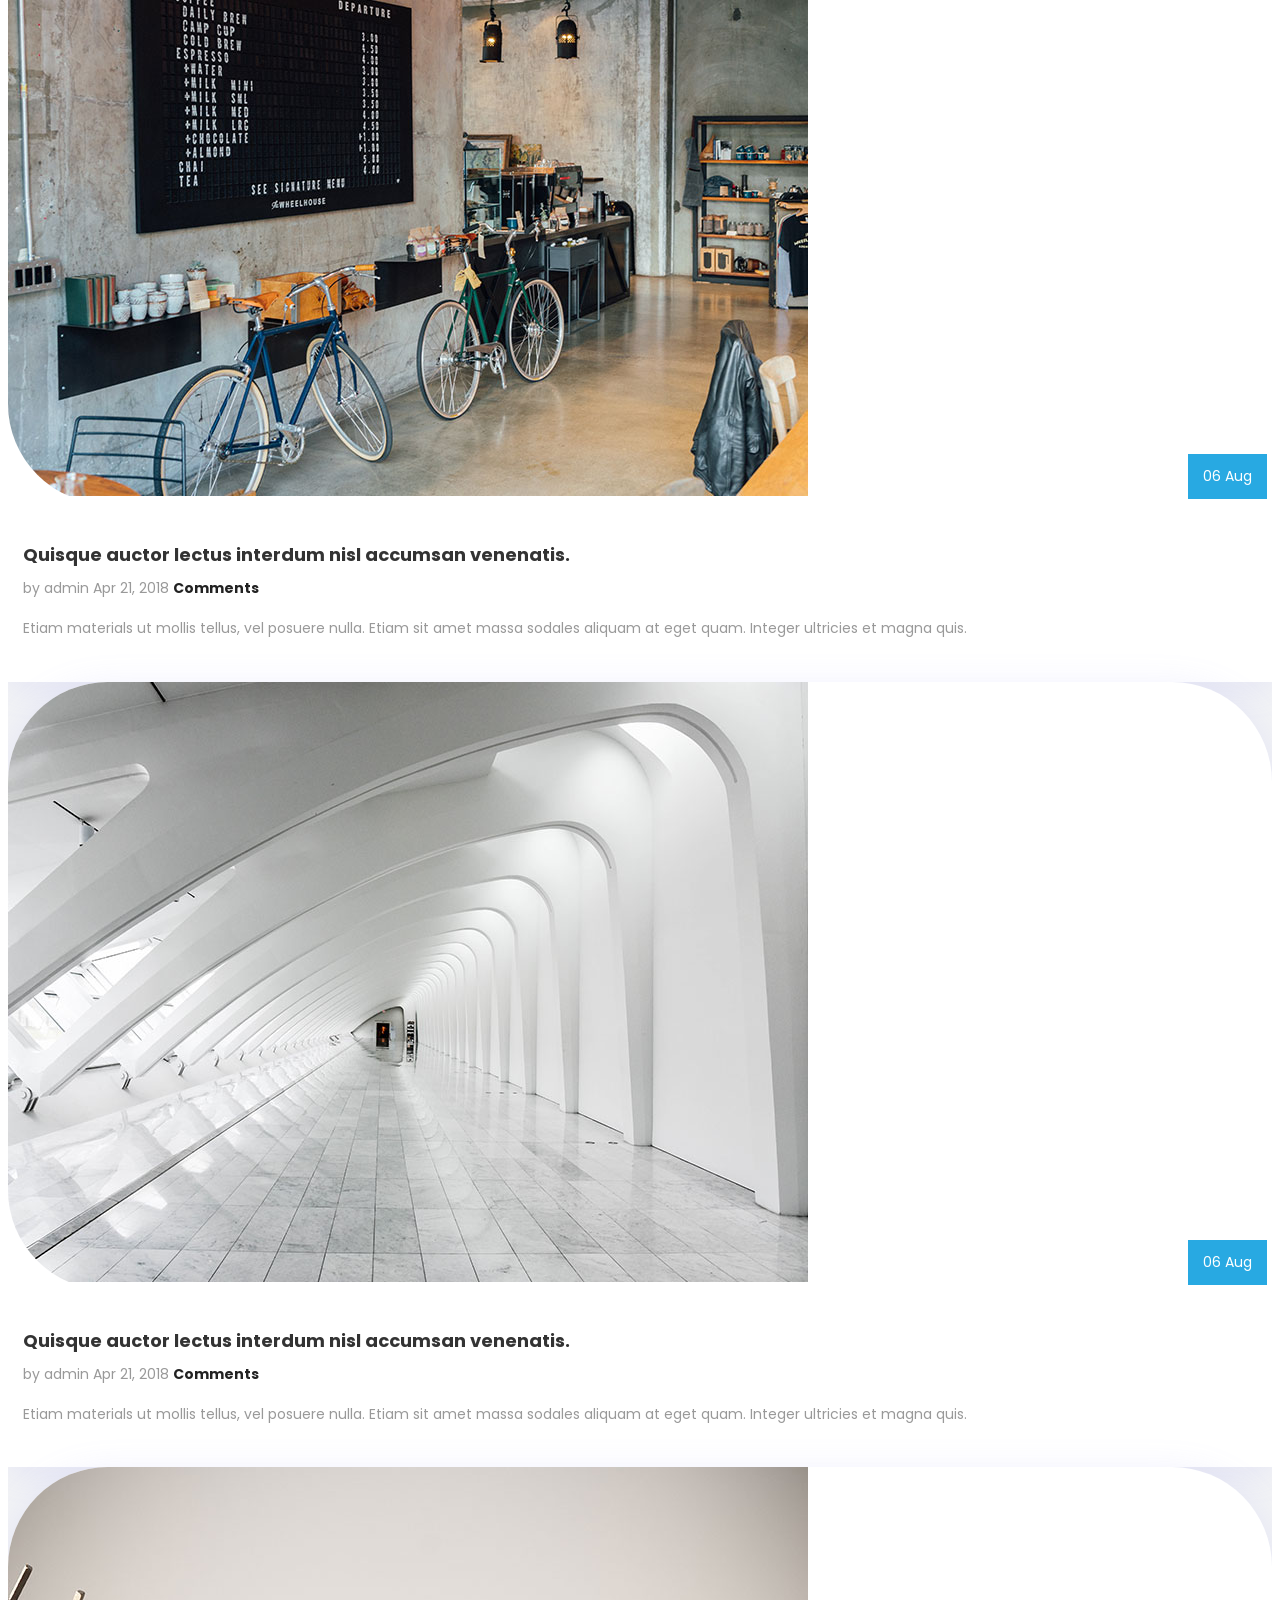
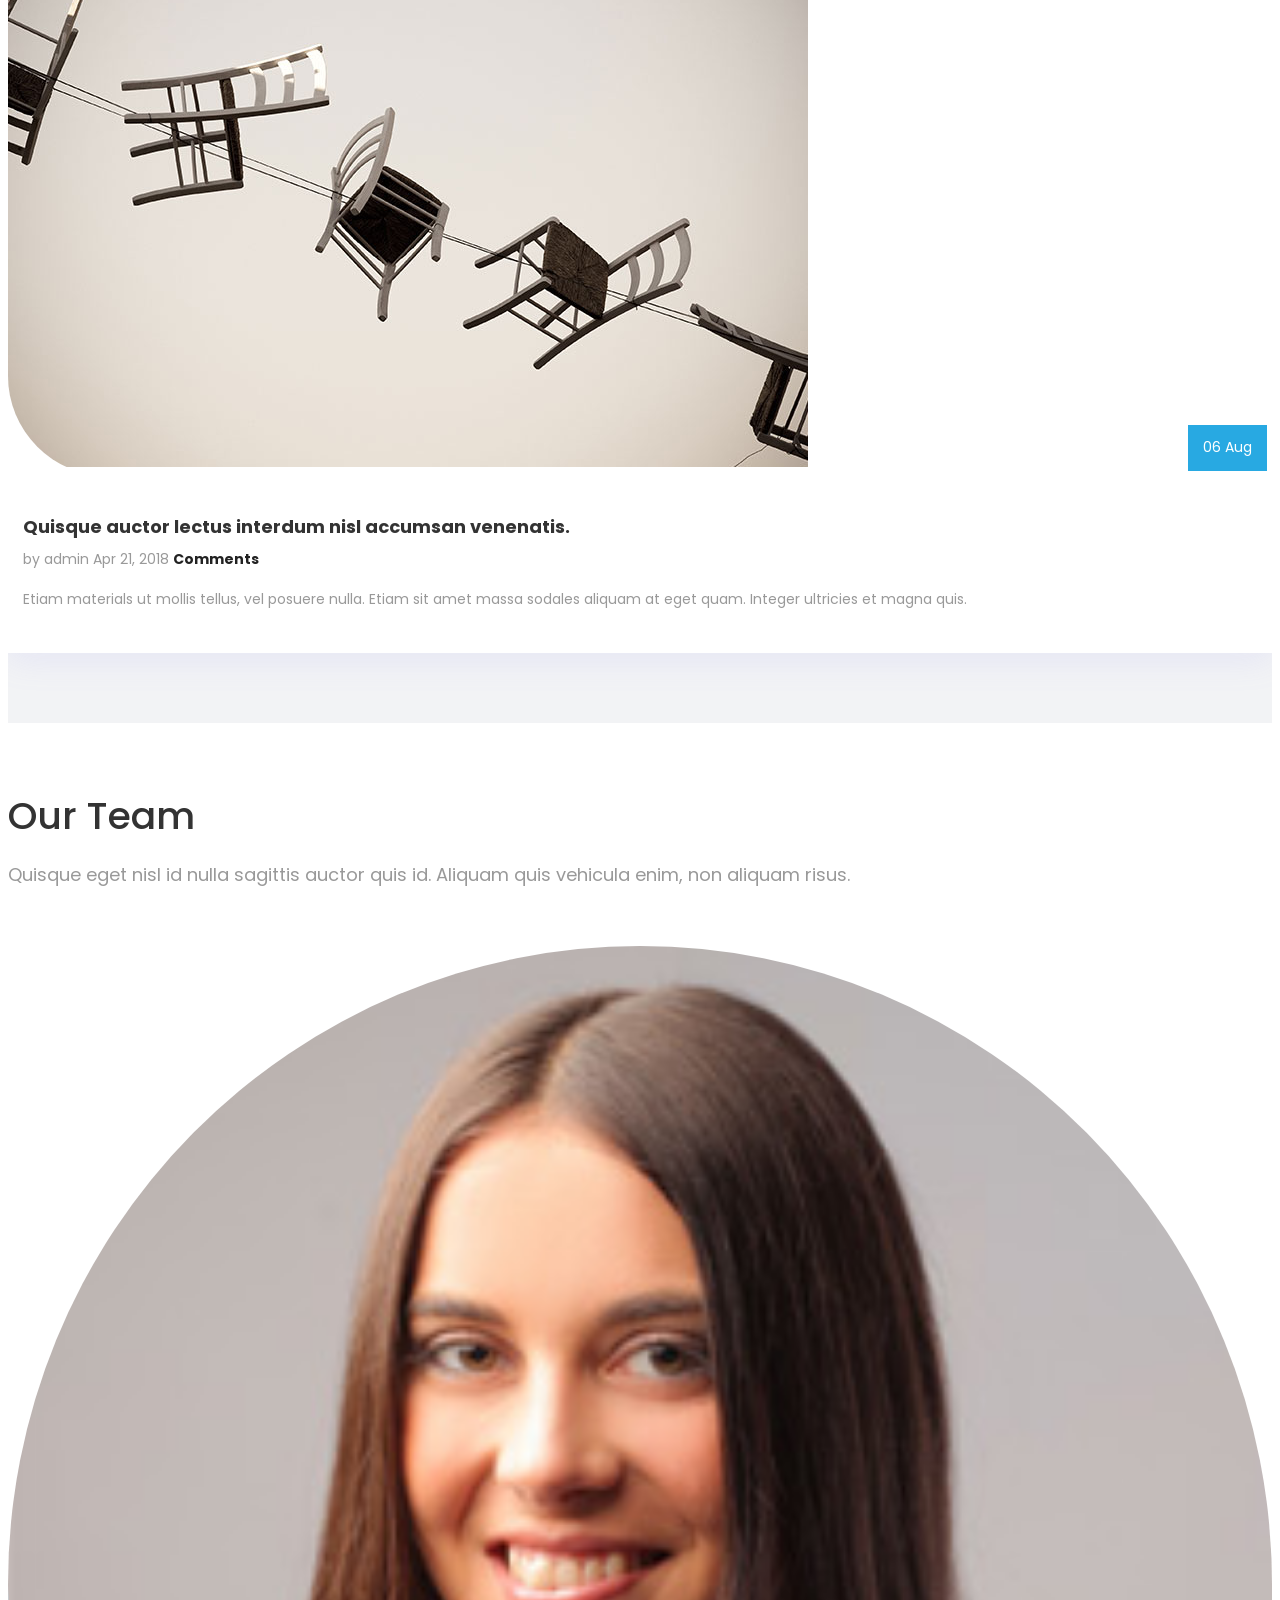
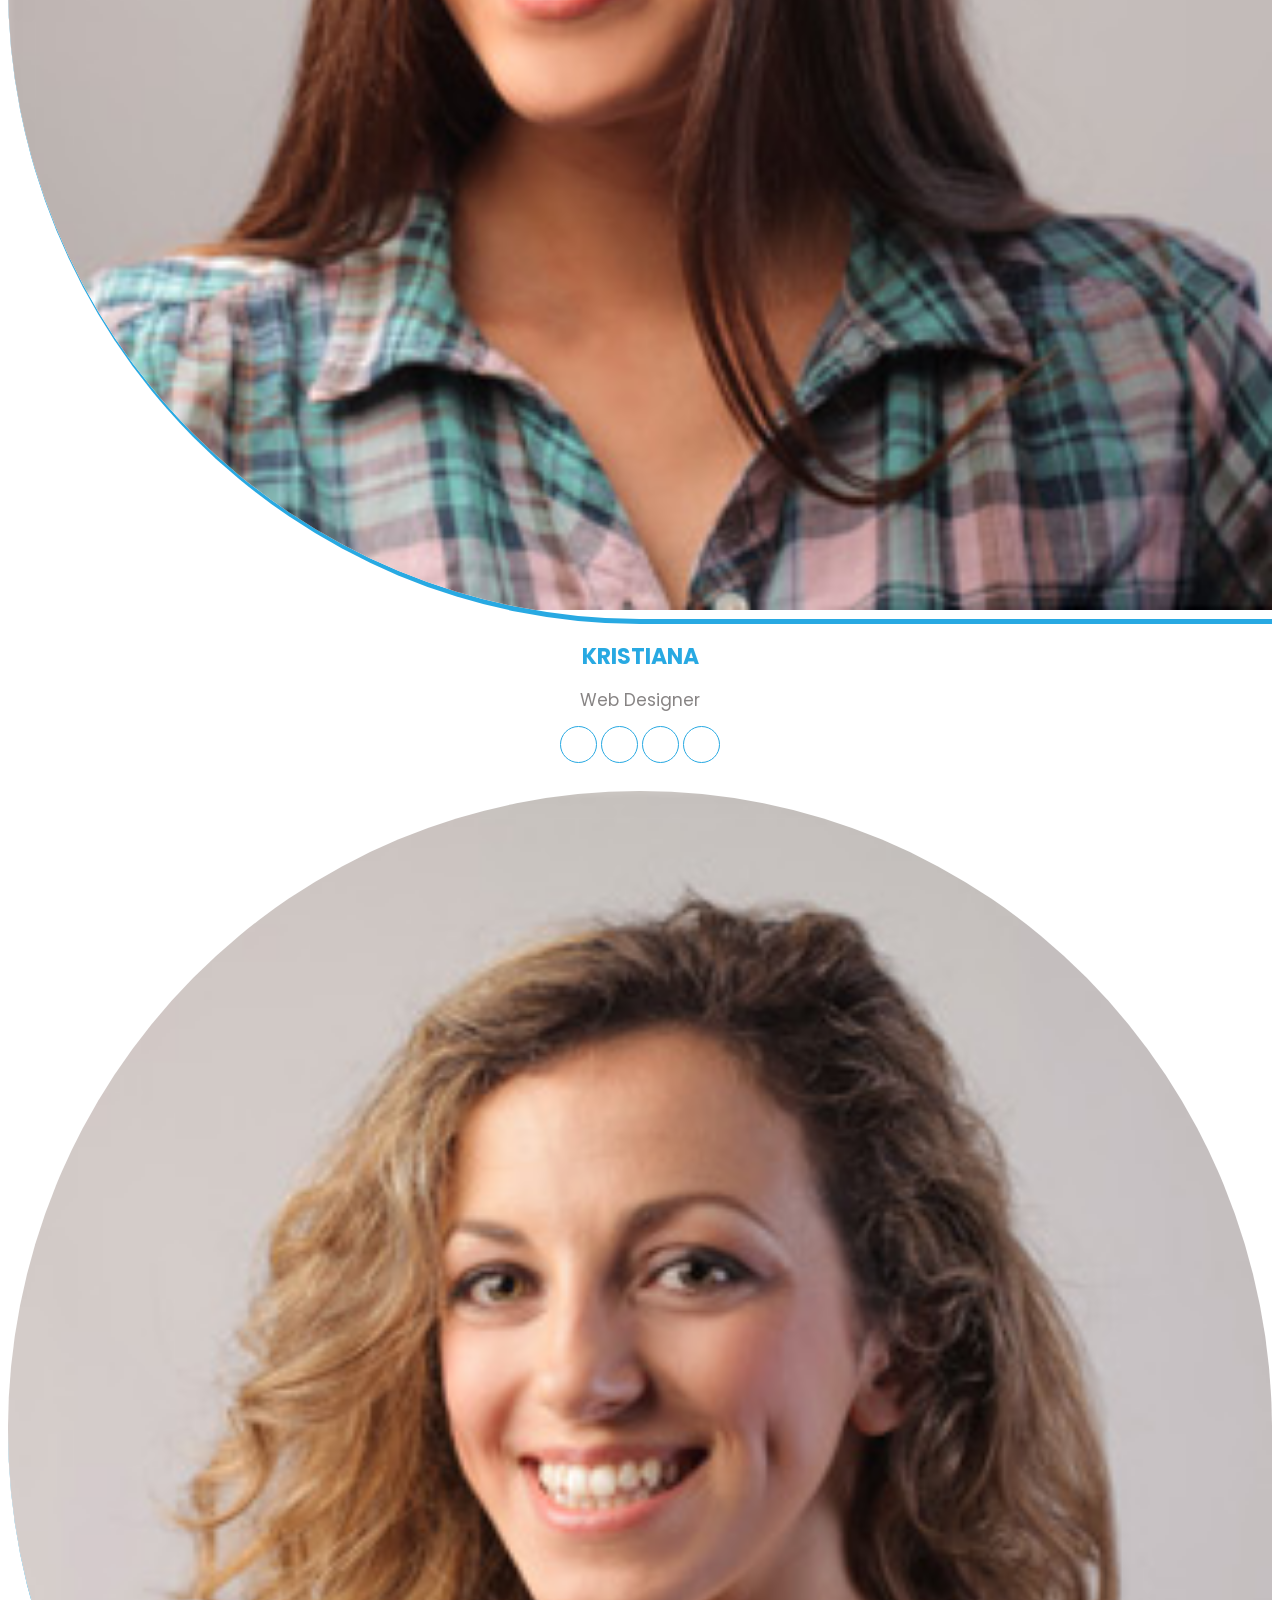
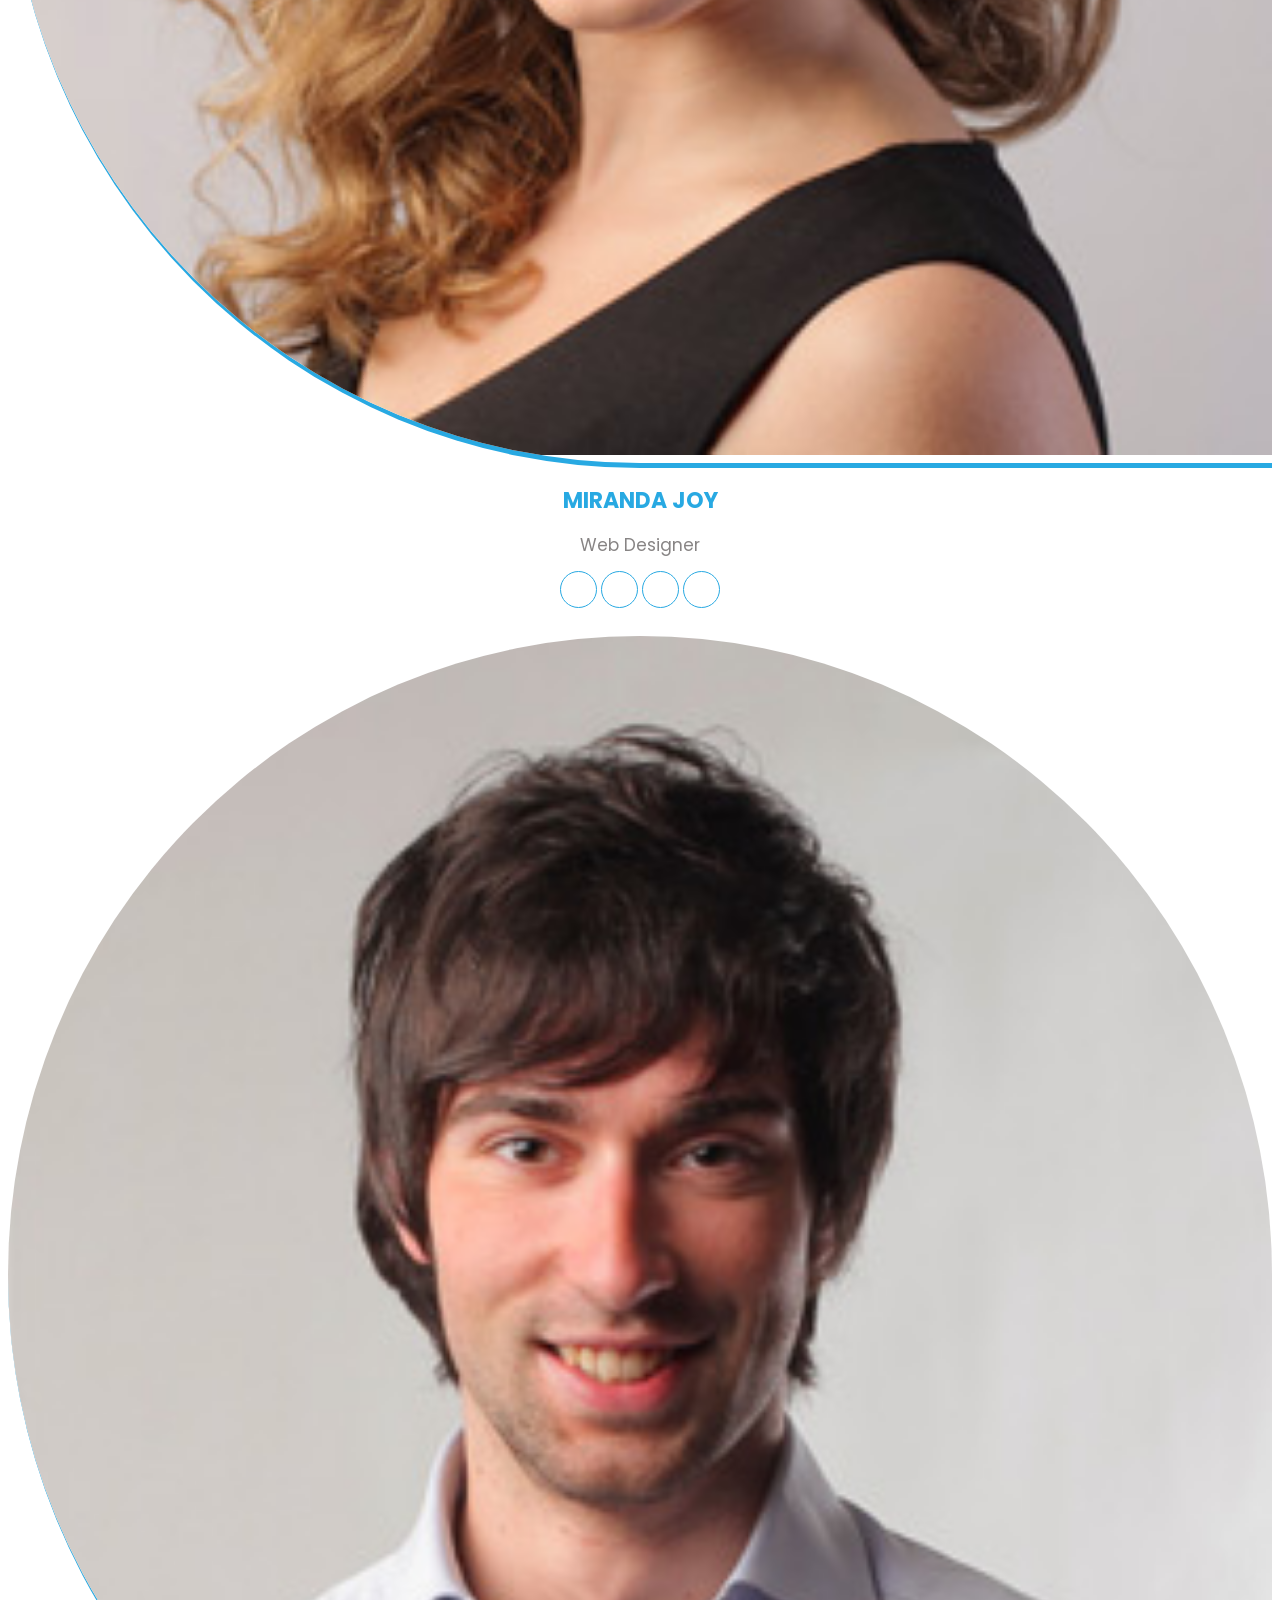
==== commit e555e2f6: "Newly Submited" ====
--- a/index.html
+++ b/index.html
@@ -3,13 +3,13 @@
 
     <!-- Basic -->
     <meta charset="utf-8">
-    <meta http-equiv="X-UA-Compatible" content="IE=edge,chrome=1">   
+    <meta http-equiv="X-UA-Compatible" content="IE=edge">   
    
     <!-- Mobile Metas -->
     <meta name="viewport" content="width=device-width, minimum-scale=1.0, maximum-scale=1.0, user-scalable=no">
  
      <!-- Site Metas -->
-    <title>Alta Tecnologia-Home Automation solutions</title>  
+    <title>OnNext - One Page Parallax Template Bootstrap 4</title>  
     <meta name="keywords" content="">
     <meta name="description" content="">
     <meta name="author" content="">
@@ -57,57 +57,54 @@
         <div class="collapse navbar-collapse" id="navbarResponsive">
           <ul class="navbar-nav text-uppercase ml-auto">
             <li class="nav-item">
-              <a class="nav-link js-scroll-trigger active" href="#Home">Home</a>
+              <a class="nav-link js-scroll-trigger active" href="#home">Home</a>
             </li>
             <li class="nav-item">
-              <a class="nav-link js-scroll-trigger" href="#Services">Services</a>
+              <a class="nav-link js-scroll-trigger" href="#about">About Us</a>
             </li>
             <li class="nav-item">
-              <a class="nav-link js-scroll-trigger" href="#Products">Products</a>
+              <a class="nav-link js-scroll-trigger" href="#services">Services</a>
             </li>
             <li class="nav-item">
-              <a class="nav-link js-scroll-trigger" href="#Events">Events</a>
+              <a class="nav-link js-scroll-trigger" href="#portfolio">Portfolio</a>
             </li>
 			<li class="nav-item">
-              <a class="nav-link js-scroll-trigger" href="#Testimonials">Testimonials</a>
+              <a class="nav-link js-scroll-trigger" href="#blog">Blog</a>
             </li>
 			<li class="nav-item">
-              <a class="nav-link js-scroll-trigger" href="#Blog">Blog</a>
+              <a class="nav-link js-scroll-trigger" href="#team">Our Team</a>
             </li>
 			<li class="nav-item">
-              <a class="nav-link js-scroll-trigger" href="#AboutUs">AboutUs</a>
+              <a class="nav-link js-scroll-trigger" href="#pricing">Pricing</a>
             </li>
 			<li class="nav-item">
-              <a class="nav-link js-scroll-trigger" href="#Associates">Associates</a>
-            </li>
-            <li class="nav-item">
-              <a class="nav-link js-scroll-trigger" href="#ContactUs">ContactUs</a>
+              <a class="nav-link js-scroll-trigger" href="#contact">Contect Us</a>
             </li>
           </ul>
         </div>
       </div>
     </nav>
 	
-	<section id="Home" class="main-banner parallaxie" style="background: url('uploads/banner-01.jpg')">
+	<section id="home" class="main-banner parallaxie" style="background: url('uploads/banner-01.jpg')">
 		<div class="heading">
-			<h1>ALTA TECNOLOGIA</h1>			
+			<h1>Welcome to OnNext</h1>			
 			<h3 class="cd-headline clip is-full-width">
-				<span>We create Home Automation Solutions </span>
+				<span>Lorem Ipsum Dolor Sit Amet </span>
 				<span class="cd-words-wrapper">
-					<b class="is-visible"></b>
-					<b>Luxury</b>
-					<b>Security</b>
-					<b>Safety</b>
+					<b class="is-visible">Web Developer</b>
+					<b>Web Design</b>
+					<b>Creative Design</b>
+					<b>Graphic Design</b>
 				</span>
 				<div class="btn-ber">
-					<!--<a class="get_btn hvr-bounce-to-top" href="#">Get started</a>
-					<a class="learn_btn hvr-bounce-to-top" href="#">Learn More</a> -->
+					<a class="get_btn hvr-bounce-to-top" href="#">Get started</a>
+					<a class="learn_btn hvr-bounce-to-top" href="#">Learn More</a>
 				</div>
 			</h3>
 		</div>
 	</section>
 
-    <div id="Services" class="section wb">
+    <div id="about" class="section wb">
         <div class="container">
             <div class="row">
                 <div class="col-md-6">
@@ -129,7 +126,7 @@
         </div><!-- end container -->
     </div><!-- end section -->
 	
-    <div id="Products" class="section lb">
+    <div id="services" class="section lb">
         <div class="container">
             <div class="section-title text-center">
                 <h3>Services</h3>
@@ -195,7 +192,7 @@
         </div><!-- end container -->
     </div><!-- end section -->
 	
-	<div id="Events" class="section lb">
+	<div id="portfolio" class="section lb">
 		<div class="container">
 			<div class="section-title text-center">
                 <h3>Portfolio</h3>
@@ -273,7 +270,7 @@
 	</div>
 	
 	
-	<div id="Testimonials" class="section lb">
+	<div id="blog" class="section lb">
 		<div class="container">
 			<div class="section-title text-center">
                 <h3>Blog</h3>
@@ -346,7 +343,7 @@
 		</div>
 	</div>
 	
-	<div id="Blog" class="section wb">
+	<div id="team" class="section wb">
 		<div class="container">
 			<div class="section-title text-center">
 				<h3>Our Team</h3>
@@ -429,7 +426,7 @@
 		</div>
 	</div>
 	
-	<div id="AboutUs" class="section lb">
+	<div id="pricing" class="section lb">
 		<div class="container">
 			<div class="section-title text-center">
                 <h3>Pricing</h3>
@@ -522,7 +519,7 @@
 		</div>
 	</div>
 
-    <div id="Associates" class="section db">
+    <div id="contact" class="section db">
         <div class="container">
             <div class="section-title text-center">
                 <h3>Contact</h3>
@@ -568,53 +565,6 @@
         </div><!-- end container -->
     </div><!-- end section -->
 
-    <div id="ContactUs" class="section db">
-        <div class="container">
-            <div class="section-title text-center">
-                <h3>Contact</h3>
-                <p>Quisque eget nisl id nulla sagittis auctor quis id. Aliquam quis vehicula enim, non aliquam risus.</p>
-            </div><!-- end title -->
-
-            <div class="row">
-                <div class="col-md-12">
-                    <div class="contact_form">
-                        <div id="message"></div>
-                        <form id="contactForm" name="sentMessage" novalidate="novalidate">
-							<div class="row">
-								<div class="col-md-6">
-									<div class="form-group">
-										<input class="form-control" id="name" type="text" placeholder="Your Name" required="required" data-validation-required-message="Please enter your name.">
-										<p class="help-block text-danger"></p>
-									</div>
-									<div class="form-group">
-										<input class="form-control" id="email" type="email" placeholder="Your Email" required="required" data-validation-required-message="Please enter your email address.">
-										<p class="help-block text-danger"></p>
-									</div>
-									<div class="form-group">
-										<input class="form-control" id="phone" type="tel" placeholder="Your Phone" required="required" data-validation-required-message="Please enter your phone number.">
-										<p class="help-block text-danger"></p>
-									</div>
-								</div>
-								<div class="col-md-6">
-									<div class="form-group">
-										<textarea class="form-control" id="message" placeholder="Your Message" required="required" data-validation-required-message="Please enter a message."></textarea>
-										<p class="help-block text-danger"></p>
-									</div>
-								</div>
-								<div class="clearfix"></div>
-								<div class="col-lg-12 text-center">
-									<div id="success"></div>
-									<button id="sendMessageButton" class="sim-btn hvr-bounce-to-top" type="submit">Send Message</button>
-								</div>
-							</div>
-						</form>
-                    </div>
-                </div><!-- end col -->
-            </div><!-- end row -->
-        </div><!-- end container -->
-    </div><!-- end section -->
-
-
     <div class="copyrights">
         <div class="container">
             <div class="footer-distributed">
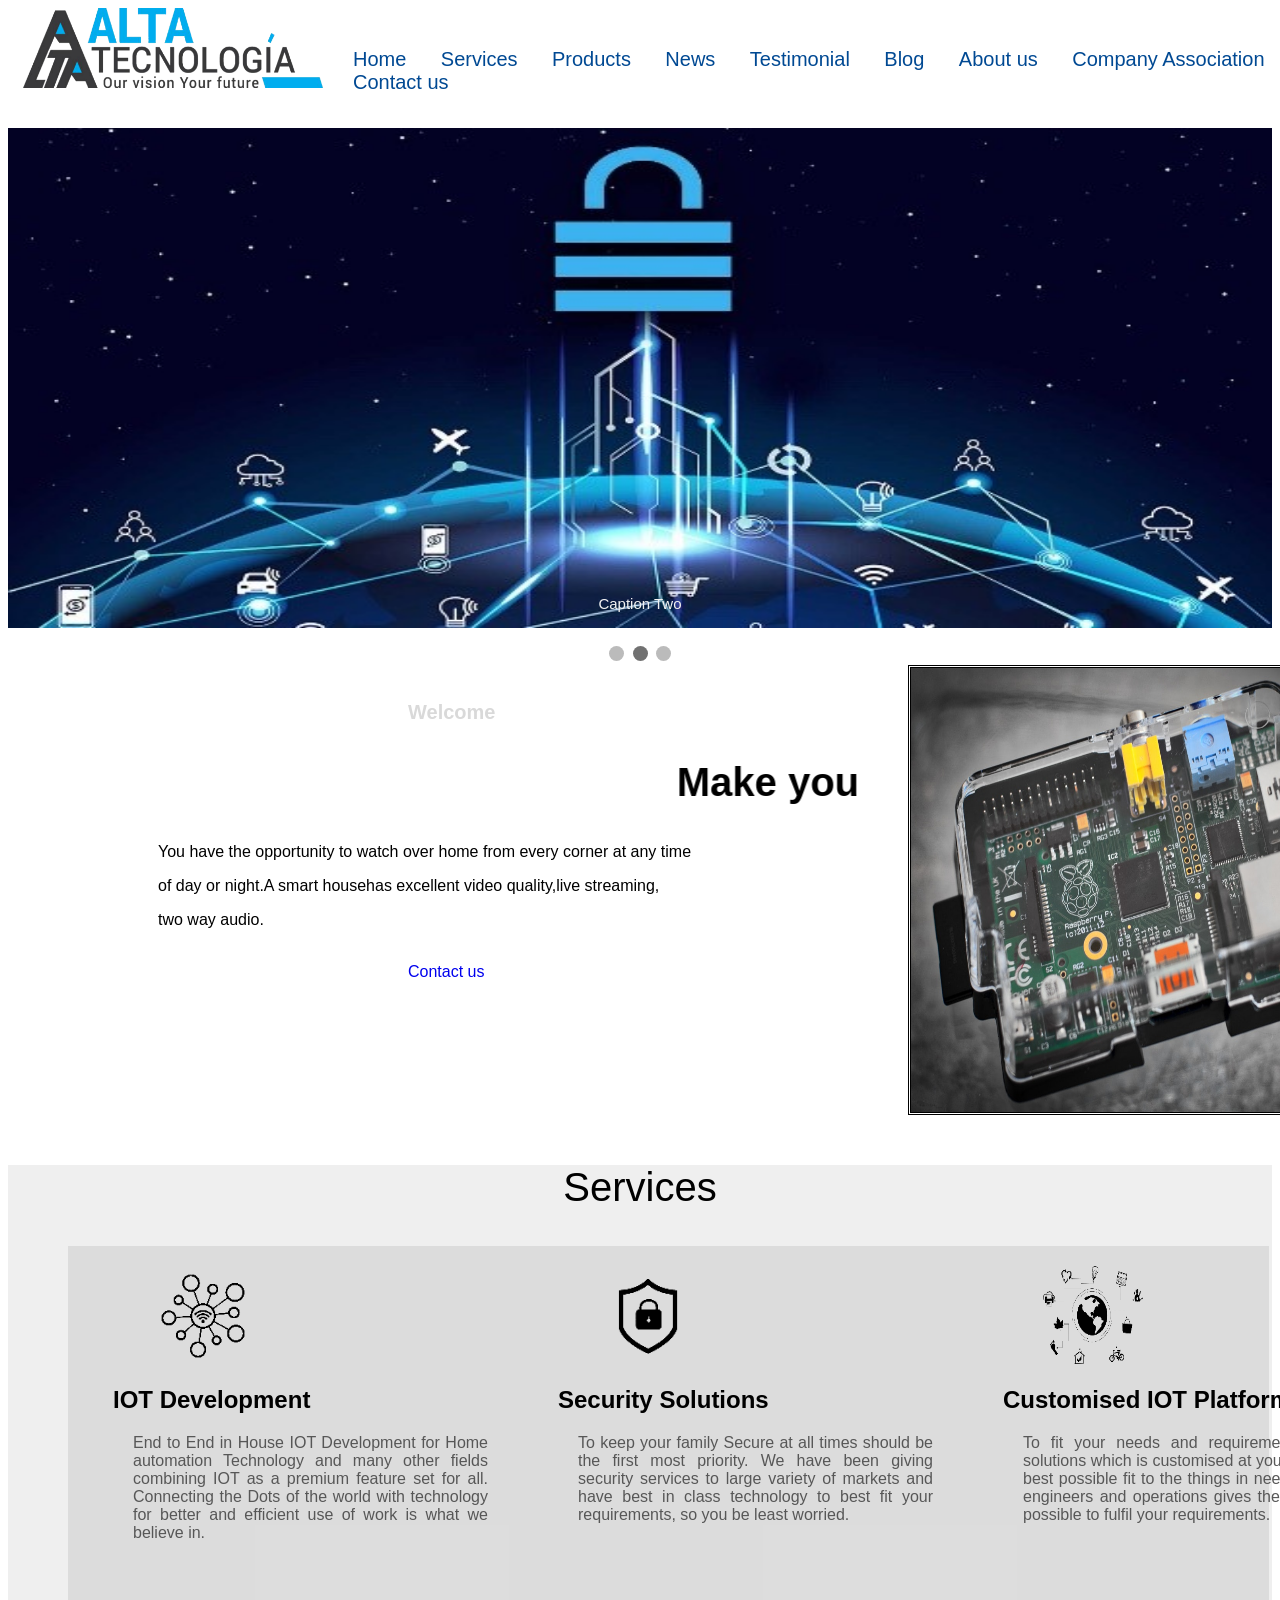
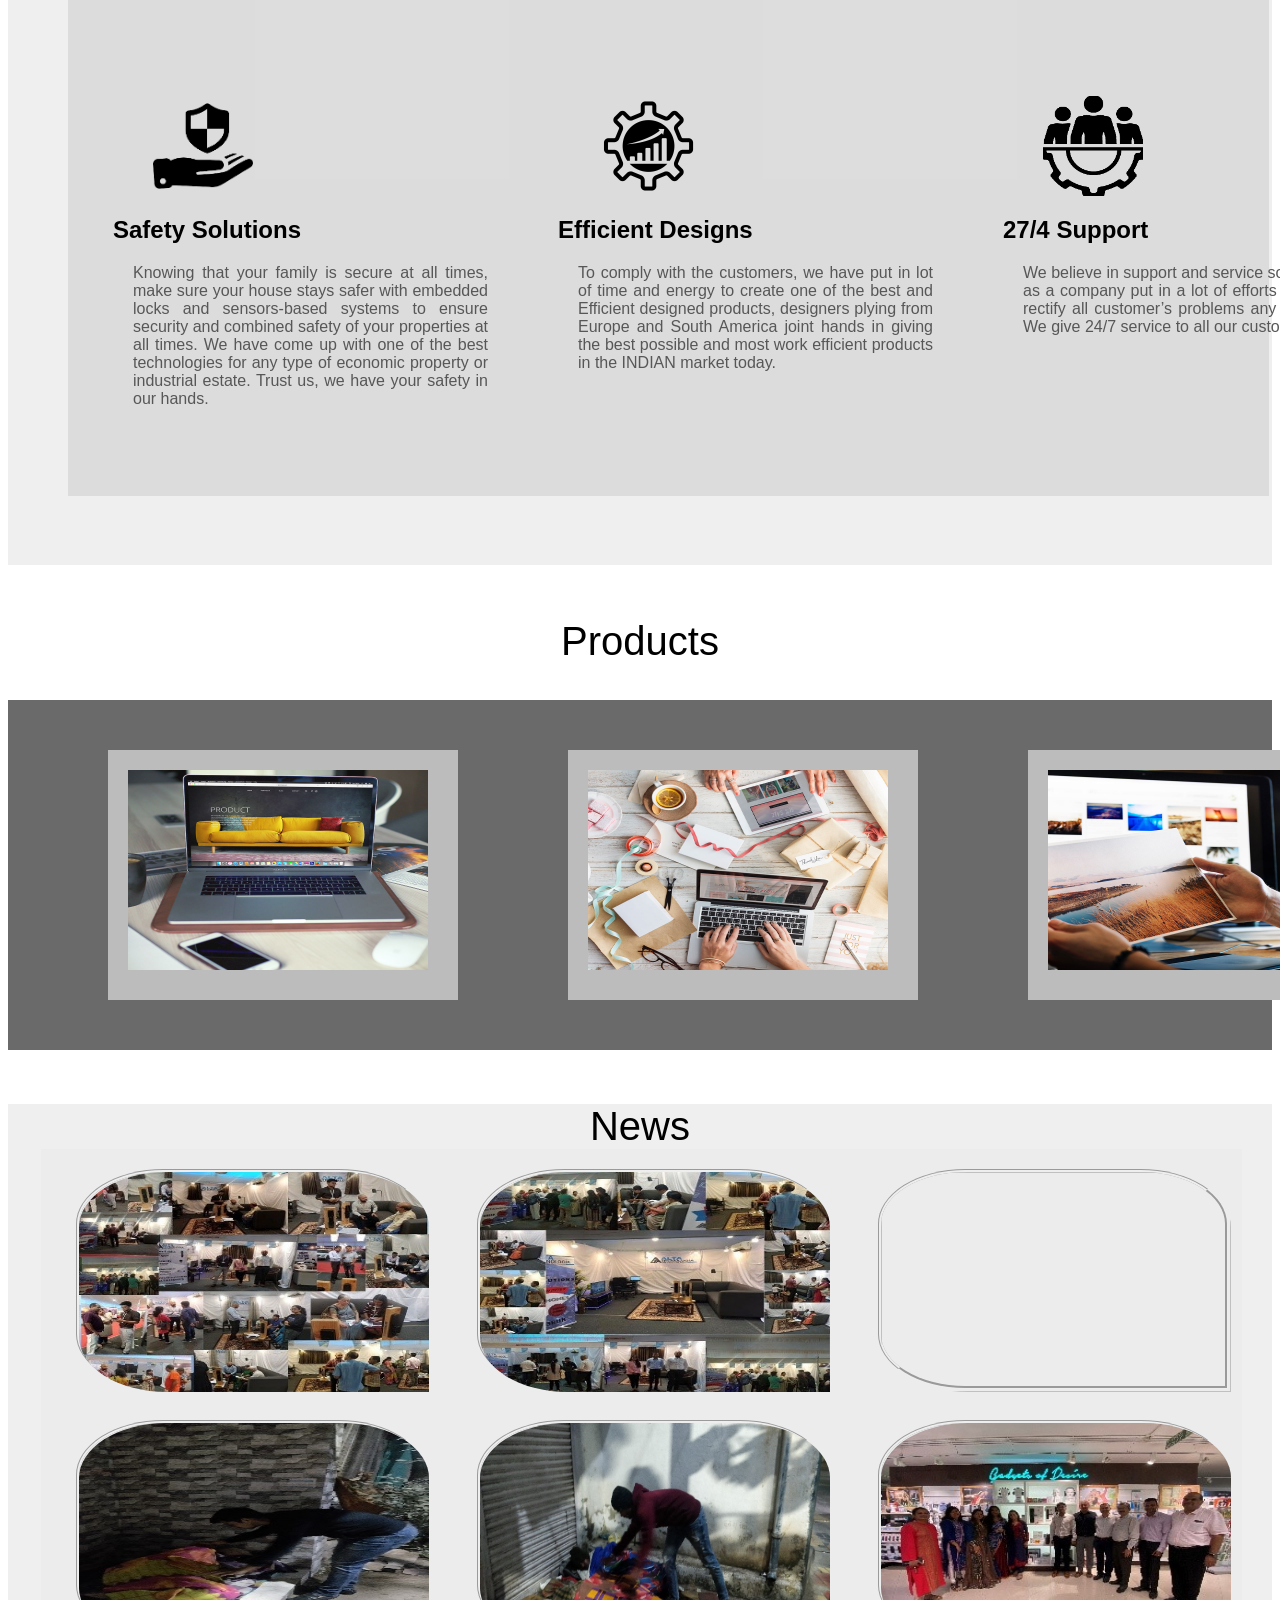
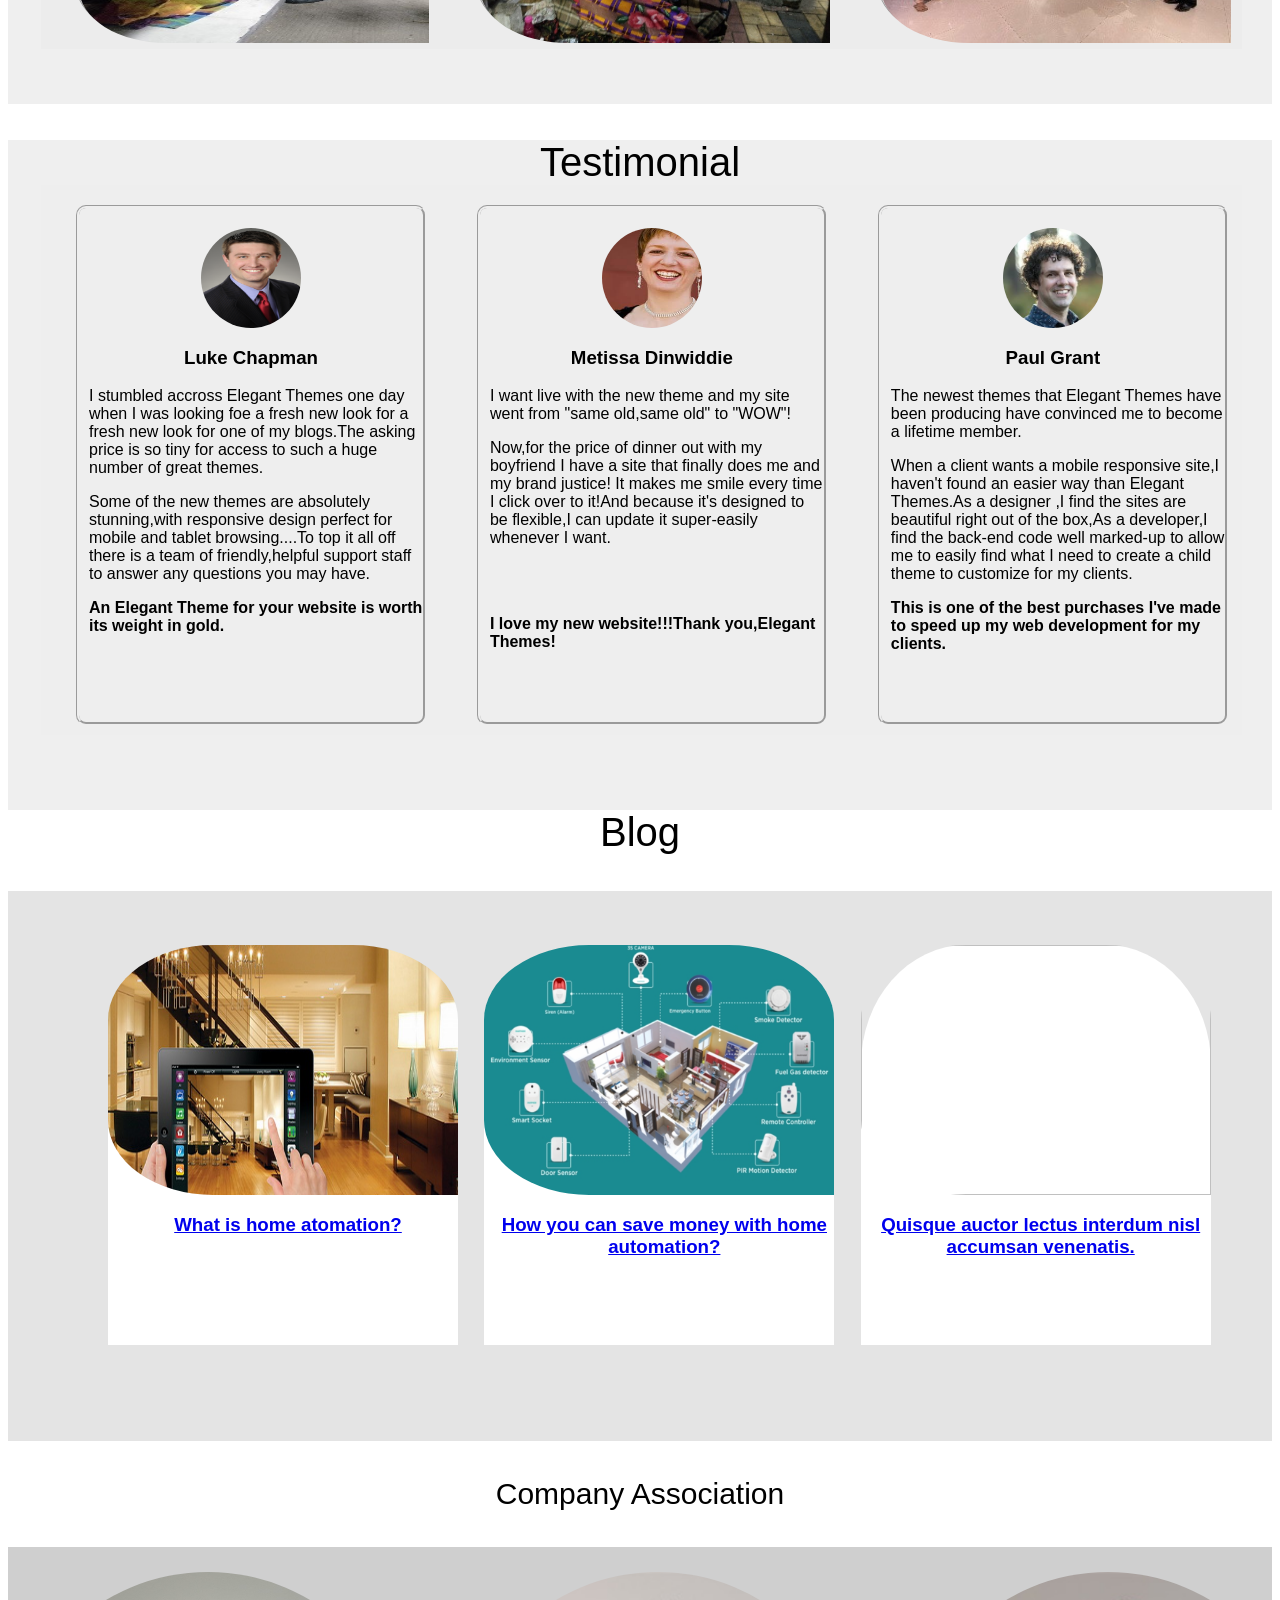
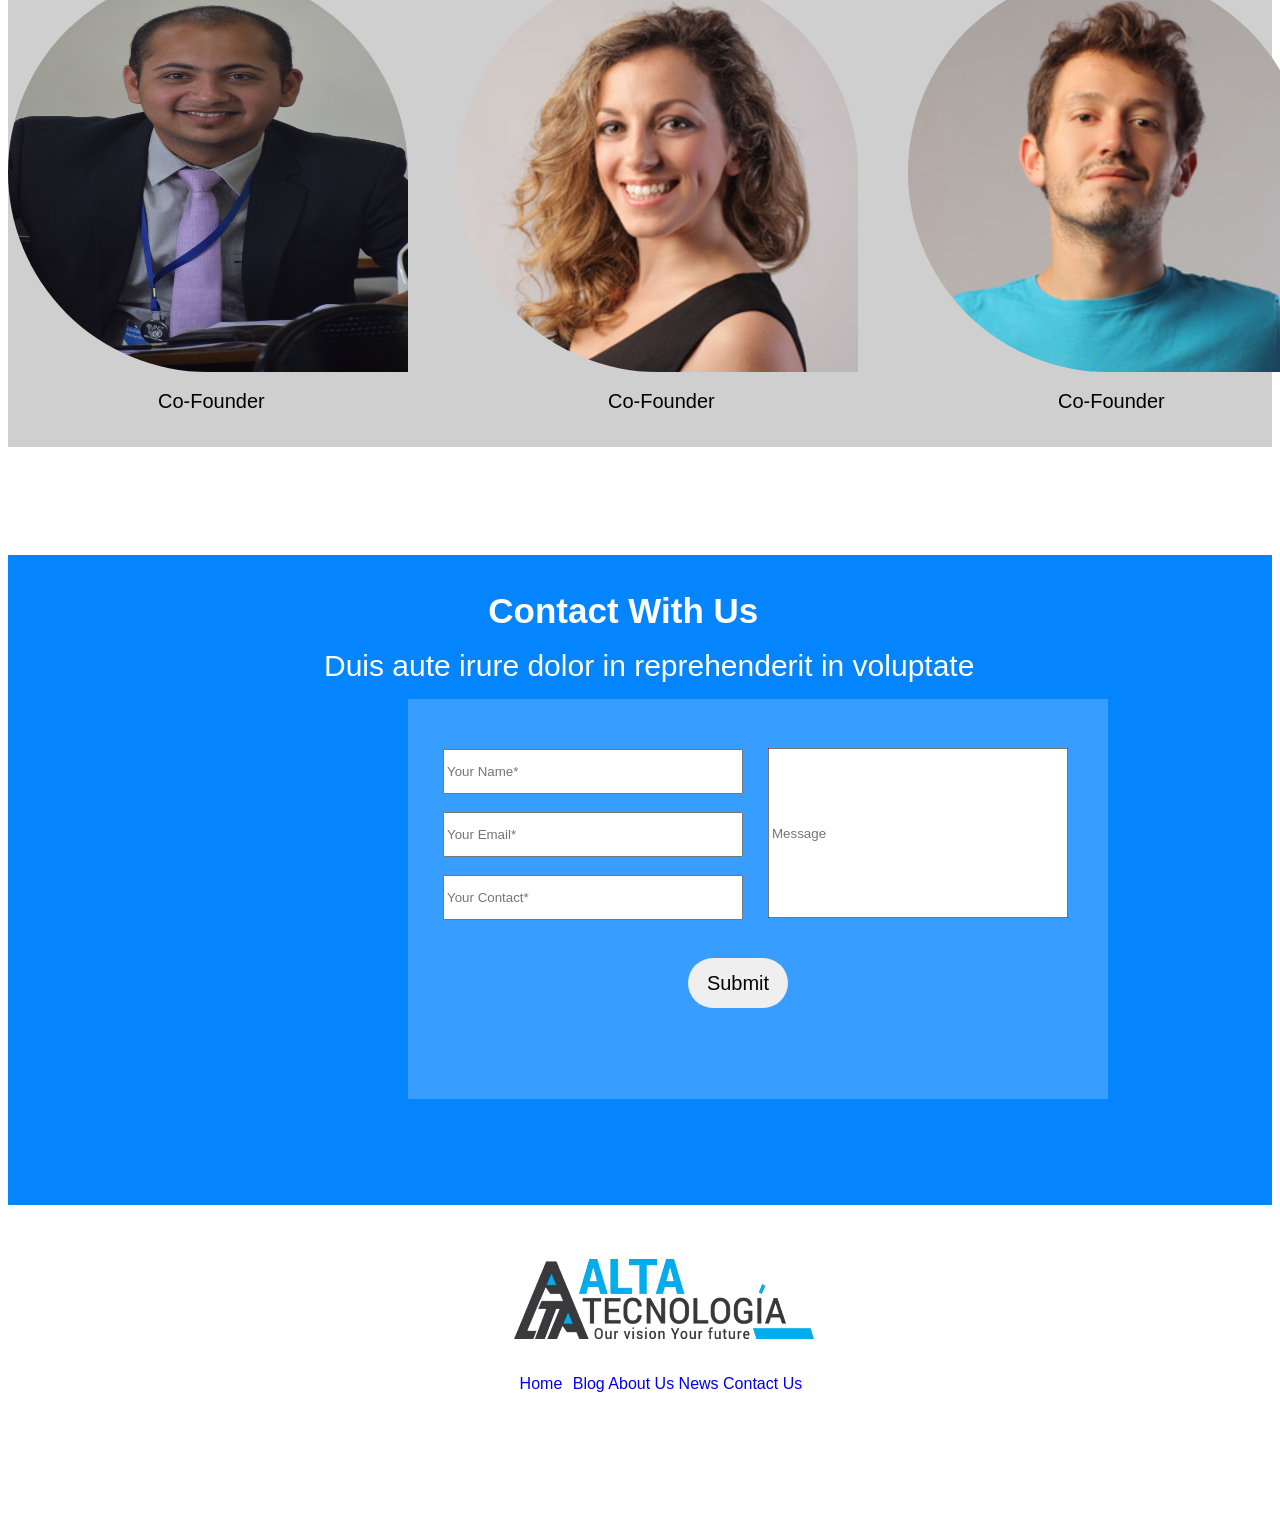
==== commit ce54e1a8: "New file" ====
--- a/index.html
+++ b/index.html
@@ -1,605 +1,690 @@
 <!DOCTYPE html>
-<html lang="en">
-
-    <!-- Basic -->
-    <meta charset="utf-8">
+<html>
+<head>
+	<title></title>
+	<link rel="stylesheet" type="text/css" href="css/maincss.css">
+	<link rel="stylesheet" href="../lib/w3.css">
+	<meta charset="utf-8">
     <meta http-equiv="X-UA-Compatible" content="IE=edge">   
    
     <!-- Mobile Metas -->
     <meta name="viewport" content="width=device-width, minimum-scale=1.0, maximum-scale=1.0, user-scalable=no">
+ </head>
+
+<style type="text/css">
+#hi1{
+	width: 500px;
+	height: 100px;
+	
+}
+#hi2{
+
+	width: 80%;
+	height: 100px;
+	
+	margin-left: 330px;
+	margin-top: -100px;
+}
+
+#hi3{
+
+	background-color: red;
+	height: 400px;
+	width: 100%;
+}
+
+#hi4{
+	height: 500px;
+	width: 700px;
+
+	margin-left: 150px;
+}
+
+#hi5{
+	height: 500px;
+	width: 700px;
+	
+	margin-left: 900px;
+	margin-top: -500px;
+}
+
+
+#grid{
+display: grid;
+grid-template-columns: auto auto auto;
+
+grid-gap: 10px;
+margin-left: 60px;
+background-color: rgba(213,213,213,.7);
+width: 95%;
+height: 850px;
+
+
+
+
+} 
+
+.gd{
+margin-top: 20px;
+margin-left: 35px;
+height: 380px;
+width: 400px;
+
+border-top-right-radius: 25%;
+border-top-left-radius: 25%;
+border-bottom-left-radius: 25%;
+
+
+
+}
+
+#grid1{
+
+display: grid;
+grid-template-columns: auto auto auto;
+width: 100%;
+height: 350px;
+background-color: rgb(106,106,106);
+grid-gap: 10px;
+
+
+
+} .gd1{
+
+margin-top: 50px;
+margin-left: 100px;	
+height: 250px;
+width: 350px;
+background-color: rgb(188,188,188);
+
+border: none;
+
+
+}
+
+#grid2{
+display: grid;
+grid-template-columns: auto auto auto;
+
+grid-gap: 15px;
+margin-left: 150px;
+
+
+
+}
+ .gd2{
+
+height: 250px;
+width: 350px;
+
+
+
+
+}
+
+#grid3
+{
+display: grid;
+grid-template-columns: auto auto auto;
+grid-gap: 10px;
+width: 100%;
+height: 500px;
+background-color: rgb(207,207,207);
+
+} 
+.gd3{
+
+height: 400px;
+width: 440px;
+margin-top: 25px;
+
+
+}
+.gd:hover{
+	background-color: rgb(196,196,196);
+	color: white;
+	
+}
+
+
+
+
+
+* {box-sizing: border-box;}
+body {font-family: Verdana, sans-serif;}
+.mySlides {display: none;}
+img {vertical-align: middle;}
+
+/* Slideshow container */
+.slideshow-container {
+  max-width: 100%;
+ max-height: 500px;
+  position: relative;
+  margin: auto;
+  margin-top:-20px;
+}
+
+
+/* Caption text */
+.text {
+  color: #f2f2f2;
+  font-size: 15px;
+  padding: 8px 12px;
+  position: absolute;
+  bottom: 8px;
+  width: 100%;
+  text-align: center;
+}
+
+
+
+/* The dots/bullets/indicators */
+.dot {
+  height: 15px;
+  width: 15px;
+  margin: 0 2px;
+  background-color: #bbb;
+  border-radius: 50%;
+  display: inline-block;
+  transition: background-color 0.6s ease;
+}
+
+.active {
+  background-color: #717171;
+}
+
+/* Fading animation */
+.fade {
+  -webkit-animation-name: fade;
+  -webkit-animation-duration: 1.5s;
+  animation-name: fade;
+  animation-duration: 1.5s;
+}
+
+@-webkit-keyframes fade {
+  from {opacity: .4} 
+  to {opacity: 1}
+}
+
+@keyframes fade {
+  from {opacity: .4} 
+  to {opacity: 1}
+}
+
+/* On smaller screens, decrease text size */
+@media only screen and (max-width: 959px) {
+  .text {font-size: 11px;}
+  .mm{
+  	font-size: 10px;
+  	padding: 8px;
+  }
+}
+
+#gdd{
+	margin-left: -50px;
+	width: 350px;
+	height: 400px;	
+	border-top-right-radius: 30%;
+border-top-left-radius: 30%;
+
+	background-color: white;
+
+}
+
+#gdd:hover{
+	background-color: rgb(125,190,255);
+}
+.col{
+	text-align: justify;
+	color: rgb(87,87,87);
+	margin-left: 15px;
+	margin-right: 15px;
+	column-gap: 20px;
+}
+.scrollmenu{
+	margin-top: 40px;
+	cursor: pointer;
+	top: 0px;
+}
+
+.mm{
+width: 150px;
+height: 150px;
+border-top-left-radius: 30%;
+border-top-right-radius: 30%;
+border-bottom-left-radius: 30%;
+color: rgb(0,73,147);
+
+
+}
+.mm:hover{
+	background-color: rgb(40,148,255);
+	color: white;
+	
+}
+#okk{
+
+
+	width: 100%;
+	height: 600px;
+	background-color: rgb(239,239,239);
+
+}
+
+.grid22{
+display: grid;
+grid-template-columns: auto auto auto;
+
+grid-gap: 2px;
+margin-left: 33px;
+background-color: rgba(228,228,228,.3);
+width: 95%;
+height: 500px;
+
+
+
+
+} 
+
+.gd22{
+margin-top: 20px;
+margin-left: 35px;
+height: 220px;
+width: 350px;
+border: groove;
+border-top-right-radius: 25%;
+border-top-left-radius: 25%;
+border-bottom-left-radius: 25%;
+
+
+
+}
+
+#okk1{
+
+
+	width: 100%;
+	height: 670px;
+	background-color: rgb(239,239,239);
+
+}
+.grid23{
+display: grid;
+grid-template-columns: auto auto auto;
+
+grid-gap: 2px;
+margin-left: 33px;
+background-color: rgba(234,234,234,.3);
+width: 95%;
+height: 550px;
+
+
+
+
+} 
+
+.gd23{
+margin-top: 20px;
+margin-left: 35px;
+height: 520px;
+width: 350px;
+border: groove;
+border-bottom-right-radius: 10px;
+border-bottom-left-radius: 10px;
+border-top-left-radius: 10px;
+border-top-right-radius: 10px;
+
+
+
+}
+
+
  
-     <!-- Site Metas -->
-    <title>OnNext - One Page Parallax Template Bootstrap 4</title>  
-    <meta name="keywords" content="">
-    <meta name="description" content="">
-    <meta name="author" content="">
-
-    <!-- Site Icons -->
-    <link rel="shortcut icon" href="images/favicon.ico" type="image/x-icon" />
-    <link rel="apple-touch-icon" href="images/apple-touch-icon.png">
-
-    <!-- Bootstrap CSS -->
-    <link rel="stylesheet" href="css/bootstrap.min.css">
-    <!-- Site CSS -->
-    <link rel="stylesheet" href="style.css">
-    <!-- Responsive CSS -->
-    <link rel="stylesheet" href="css/responsive.css">
-    <!-- Custom CSS -->
-    <link rel="stylesheet" href="css/custom.css">
-	<script src="js/modernizr.js"></script> <!-- Modernizr -->
-
-    <!--[if lt IE 9]>
-      <script src="https://oss.maxcdn.com/libs/html5shiv/3.7.0/html5shiv.js"></script>
-      <script src="https://oss.maxcdn.com/libs/respond.js/1.4.2/respond.min.js"></script>
-    <![endif]-->
-
-</head>
-<body id="page-top" class="politics_version">
-
-    <!-- LOADER -->
-    <div id="preloader">
-        <div id="main-ld">
-			<div id="loader"></div>  
-		</div>
-    </div><!-- end loader -->
-    <!-- END LOADER -->
-	
-    <!-- Navigation -->
-    <nav class="navbar navbar-expand-lg navbar-dark fixed-top" id="mainNav">
-      <div class="container">
-        <a class="navbar-brand js-scroll-trigger" href="#page-top">
-			<img class="img-fluid" src="images/logo.png" alt="" />
-		</a>
-        <button class="navbar-toggler navbar-toggler-right" type="button" data-toggle="collapse" data-target="#navbarResponsive" aria-controls="navbarResponsive" aria-expanded="false" aria-label="Toggle navigation">
-          Menu
-          <i class="fa fa-bars"></i>
-        </button>
-        <div class="collapse navbar-collapse" id="navbarResponsive">
-          <ul class="navbar-nav text-uppercase ml-auto">
-            <li class="nav-item">
-              <a class="nav-link js-scroll-trigger active" href="#home">Home</a>
-            </li>
-            <li class="nav-item">
-              <a class="nav-link js-scroll-trigger" href="#about">About Us</a>
-            </li>
-            <li class="nav-item">
-              <a class="nav-link js-scroll-trigger" href="#services">Services</a>
-            </li>
-            <li class="nav-item">
-              <a class="nav-link js-scroll-trigger" href="#portfolio">Portfolio</a>
-            </li>
-			<li class="nav-item">
-              <a class="nav-link js-scroll-trigger" href="#blog">Blog</a>
-            </li>
-			<li class="nav-item">
-              <a class="nav-link js-scroll-trigger" href="#team">Our Team</a>
-            </li>
-			<li class="nav-item">
-              <a class="nav-link js-scroll-trigger" href="#pricing">Pricing</a>
-            </li>
-			<li class="nav-item">
-              <a class="nav-link js-scroll-trigger" href="#contact">Contect Us</a>
-            </li>
-          </ul>
-        </div>
-      </div>
-    </nav>
-	
-	<section id="home" class="main-banner parallaxie" style="background: url('uploads/banner-01.jpg')">
-		<div class="heading">
-			<h1>Welcome to OnNext</h1>			
-			<h3 class="cd-headline clip is-full-width">
-				<span>Lorem Ipsum Dolor Sit Amet </span>
-				<span class="cd-words-wrapper">
-					<b class="is-visible">Web Developer</b>
-					<b>Web Design</b>
-					<b>Creative Design</b>
-					<b>Graphic Design</b>
-				</span>
-				<div class="btn-ber">
-					<a class="get_btn hvr-bounce-to-top" href="#">Get started</a>
-					<a class="learn_btn hvr-bounce-to-top" href="#">Learn More</a>
-				</div>
-			</h3>
-		</div>
-	</section>
-
-    <div id="about" class="section wb">
-        <div class="container">
-            <div class="row">
-                <div class="col-md-6">
-                    <div class="message-box">                        
-                        <h2>Welcome to OnNext</h2>
-                        <p> Integer rutrum ligula eu dignissim laoreet. Pellentesque venenatis nibh sed tellus faucibus bibendum. Sed fermentum est vitae rhoncus molestie. Cum sociis natoque penatibus et magnis dis parturient montes, nascetur ridiculus mus. Sed vitae rutrum neque. Ut id erat sit amet libero bibendum aliquam. Donec ac egestas libero, eu bibendum risus. Phasellus et congue justo. </p>
-						<p>Sed vitae rutrum neque. Ut id erat sit amet libero bibendum aliquam. Donec ac egestas libero, eu bibendum risus. Phasellus et congue justo.</p>
-
-                        <a href="#" class="sim-btn hvr-bounce-to-top"><span>Contact Us</span></a>
-                    </div><!-- end messagebox -->
-                </div><!-- end col -->
-
-                <div class="col-md-6">
-                    <div class="right-box-pro wow fadeIn">
-                        <img src="uploads/about_04.jpg" alt="" class="img-fluid img-rounded">
-                    </div><!-- end media -->
-                </div><!-- end col -->
-            </div><!-- end row -->
-        </div><!-- end container -->
-    </div><!-- end section -->
-	
-    <div id="services" class="section lb">
-        <div class="container">
-            <div class="section-title text-center">
-                <h3>Services</h3>
-                <p>Quisque eget nisl id nulla sagittis auctor quis id. Aliquam quis vehicula enim, non aliquam risus.</p>
-            </div><!-- end title -->
-
-            <div class="row">
-				<div class="col-md-4">
-                    <div class="services-inner-box">
-						<div class="ser-icon">
-							<i class="flaticon-seo"></i>
-						</div>
-						<h2>Web Development</h2>
-						<p>Lorem ipsum dolor sit amet, consectetur adipiscing elit, sed do eiusmod tempor incididunt ut labore et dolore magna aliqua.</p>
-					</div>
-                </div><!-- end col -->
-                <div class="col-md-4">
-                    <div class="services-inner-box">
-						<div class="ser-icon">
-							<i class="flaticon-development"></i>
-						</div>
-						<h2>Responsive Design</h2>
-						<p>Lorem ipsum dolor sit amet, consectetur adipiscing elit, sed do eiusmod tempor incididunt ut labore et dolore magna aliqua.</p>
-					</div>
-                </div><!-- end col -->
-				<div class="col-md-4">
-                    <div class="services-inner-box">
-						<div class="ser-icon">
-							<i class="flaticon-process"></i>
-						</div>
-						<h2>Creative Design</h2>
-						<p>Lorem ipsum dolor sit amet, consectetur adipiscing elit, sed do eiusmod tempor incididunt ut labore et dolore magna aliqua.</p>
-					</div>
-                </div><!-- end col -->
-				<div class="col-md-4">
-                    <div class="services-inner-box">
-						<div class="ser-icon">
-							<i class="flaticon-discuss-issue"></i>
-						</div>
-						<h2>Support</h2>
-						<p>Lorem ipsum dolor sit amet, consectetur adipiscing elit, sed do eiusmod tempor incididunt ut labore et dolore magna aliqua.</p>
-					</div>
-                </div><!-- end col -->
-				<div class="col-md-4">
-                    <div class="services-inner-box">
-						<div class="ser-icon">
-							<i class="flaticon-idea"></i>
-						</div>
-						<h2>Web Idea</h2>
-						<p>Lorem ipsum dolor sit amet, consectetur adipiscing elit, sed do eiusmod tempor incididunt ut labore et dolore magna aliqua.</p>
-					</div>
-                </div><!-- end col -->
-				<div class="col-md-4">
-                    <div class="services-inner-box">
-						<div class="ser-icon">
-							<i class="flaticon-idea-1"></i>
-						</div>
-						<h2>Graphic Design</h2>
-						<p>Lorem ipsum dolor sit amet, consectetur adipiscing elit, sed do eiusmod tempor incididunt ut labore et dolore magna aliqua.</p>
-					</div>
-                </div><!-- end col -->
-            </div><!-- end row -->
-        </div><!-- end container -->
-    </div><!-- end section -->
-	
-	<div id="portfolio" class="section lb">
-		<div class="container">
-			<div class="section-title text-center">
-                <h3>Portfolio</h3>
-                <p>Quisque eget nisl id nulla sagittis auctor quis id. Aliquam quis vehicula enim, non aliquam risus.</p>
-            </div><!-- end title -->
-			
-			<div class="gallery-menu row">
-				<div class="col-md-12">
-					<div class="button-group filter-button-group text-center">
-						<button class="active" data-filter="*">All</button>
-						<button data-filter=".gal_a">Web Development</button>
-						<button data-filter=".gal_b">Creative Design</button>
-						<button data-filter=".gal_c">Graphic Design</button>
-					</div>
-				</div>
-			</div>
-			
-			<div class="gallery-list row">
-				<div class="col-md-4 col-sm-6 gallery-grid gal_a gal_b">
-					<div class="gallery-single fix">
-						<img src="uploads/gallery_img-01.jpg" class="img-fluid" alt="Image">
-						<div class="img-overlay">
-							<a href="uploads/gallery_img-01.jpg" data-rel="prettyPhoto[gal]" class="hoverbutton global-radius"><i class="fa fa-picture-o"></i></a>
-						</div>
-					</div>
-				</div>
-				
-				<div class="col-md-4 col-sm-6 gallery-grid gal_c gal_b">
-					<div class="gallery-single fix">
-						<img src="uploads/gallery_img-02.jpg" class="img-fluid" alt="Image">
-						<div class="img-overlay">
-							<a href="uploads/gallery_img-02.jpg" data-rel="prettyPhoto[gal]" class="hoverbutton global-radius"><i class="fa fa-picture-o"></i></a>
-						</div>
-					</div>
-				</div>
-				
-				<div class="col-md-4 col-sm-6 gallery-grid gal_a gal_c">
-					<div class="gallery-single fix">
-						<img src="uploads/gallery_img-03.jpg" class="img-fluid" alt="Image">
-						<div class="img-overlay">
-							<a href="uploads/gallery_img-03.jpg" data-rel="prettyPhoto[gal]" class="hoverbutton global-radius"><i class="fa fa-picture-o"></i></a>
-						</div>
-					</div>
-				</div>
-				
-				<div class="col-md-4 col-sm-6 gallery-grid gal_b gal_a">
-					<div class="gallery-single fix">
-						<img src="uploads/gallery_img-04.jpg" class="img-fluid" alt="Image">
-						<div class="img-overlay">
-							<a href="uploads/gallery_img-04.jpg" data-rel="prettyPhoto[gal]" class="hoverbutton global-radius"><i class="fa fa-picture-o"></i></a>
-						</div>
-					</div>
-				</div>
-				
-				<div class="col-md-4 col-sm-6 gallery-grid gal_a gal_c">
-					<div class="gallery-single fix">
-						<img src="uploads/gallery_img-05.jpg" class="img-fluid" alt="Image">
-						<div class="img-overlay">
-							<a href="uploads/gallery_img-05.jpg" data-rel="prettyPhoto[gal]" class="hoverbutton global-radius"><i class="fa fa-picture-o"></i></a>
-						</div>
-					</div>
-				</div>
-				
-				<div class="col-md-4 col-sm-6 gallery-grid gal_c gal_a">
-					<div class="gallery-single fix">
-						<img src="uploads/gallery_img-06.jpg" class="img-fluid" alt="Image">
-						<div class="img-overlay">
-							<a href="uploads/gallery_img-06.jpg" data-rel="prettyPhoto[gal]" class="hoverbutton global-radius"><i class="fa fa-picture-o"></i></a>
-						</div>
-					</div>
-				</div>
-			</div>
-			</div>
-		</div>
+</style>
+<body>
+
+
+<div id="hi1">
+	<img class="ki" style="width: 300px;height: 80px; margin-left: 15px;" src="p1.png">
+</div>
+
+<div id="hi2">
+		<div class="scrollmenu">
+		<a class="mm" style="text-decoration-line: none; font-size: 20px; padding: 15px;" href="#hi4">Home</a>		
+		<a class="mm" style="text-decoration-line: none; font-size: 20px; padding: 15px;" href="#kk">Services</a>
+		<a class="mm" style="text-decoration-line: none; font-size: 20px; padding: 15px;" href="#hi6">Products</a>
+		<a class="mm" style="text-decoration-line: none; font-size: 20px; padding: 15px;" href="#okk">News</a>
+		<a class="mm" style="text-decoration-line: none; font-size: 20px; padding: 15px;" href="#okk1">Testimonial</a>
+		<a class="mm" style="text-decoration-line: none; font-size: 20px; padding: 15px;" href="#hi7">Blog<a/>
+		<a class="mm" style="text-decoration-line: none; font-size: 20px; padding: 15px;" href="#">About us<a/>
+		<a class="mm" style="text-decoration-line: none; font-size: 20px;padding: 15px;" href="#hi8">Company Association<a/>
+		<a class="mm" style="text-decoration-line: none; font-size: 20px;padding: 15px;" href="#hi9">Contact us<a/>	
+		</div>
+	
+</div>
+
+<div class="slideshow-container">
+
+<div class="mySlides fade">
+  
+  <img src="imgs1.jpg" style=" height: 500px;width: 100%;">
+  <div class="text">caption1
+
+  </div>
+</div>
+
+<div class="mySlides fade">
+  
+  <img src="imgs3.jpg" style="height: 500px;width: 100%">
+  <div class="text">Caption Two</div>
+</div>
+
+<div class="mySlides fade">
+  
+  <img src="imgs2.jpg" style="height: 500px;width: 100%">
+  <div class="text">Caption Three</div>
+</div>
+
+</div>
+<br>
+
+<div style="text-align:center">
+  <span class="dot"></span> 
+  <span class="dot"></span> 
+  <span class="dot"></span> 
+</div>
+
+<div id="hi4"><br><br>
+	<b><span style="font-size: 20px;color: rgb(217,217,217);margin-left: 250px;">Welcome</span></b><br><br><br>
+	<marquee direction="left"><b><span style="font-size: 40px;">Make your Home Smarter</span></b></marquee><br><br>
+	<p>You have the opportunity to watch over home from every corner at any time</p><p> of day or night.A smart househas excellent video quality,live streaming,</p>
+	<p>two way audio.</p><br>
+	<a style="margin-left: 250px;text-decoration-line: none;" href="#">Contact us</button></a>
+	
+</div>
+
+<div id="hi5">
+	<img style=" height: 450px;width: 500px; border:double;" src="imgs5.jpg">
+	
+</div>
+
+<div id="kk" style="width: 100%;height: 1000px; background-color: rgb(239,239,239);">
+	<center><span style="font-size: 40px;">Services</span></center><br><br>
+
+<div id="grid">
+	
+<div class="gd">
+	
+	<img style="width: 100px;height: 100px;margin-left:50px; ;" src="a.png">
+	<h2 style="margin-left: 10px;">IOT Development</h2>
+	<div class="col"><p style="margin-left: 15px;">End to End in House IOT Development for Home automation Technology and many other fields combining IOT as a premium feature set for all. Connecting the Dots of the world with technology for better and efficient use of work is what we believe in.</p></div>
+</div>
+
+
+<div class="gd">
+	<img style="width: 100px;height: 100px;margin-left: 50px;" src="b.png">
+	<h2 style="margin-left:10px;">Security Solutions</h2>
+	
+	<div class="col"><p style="margin-left: 15px;">To keep your family Secure at all times should be the first most priority. We have been giving security services to large variety of markets and have best in class technology to best fit your requirements, so you be least worried.</p> </div>
+</div>
+
+<div class="gd">
+	<img style="width: 100px;height: 100px;margin-left: 50px;" src="h.png">
+	<h2 style="margin-left: 10px;">Customised IOT Platform</h2>
+	
+	<div class="col"><p style="margin-left: 15px;">To fit your needs and requirements, we give solutions which is customised at your end. To give best possible fit to the things in need our team of engineers and operations gives the best solution possible to fulfil your requirements.</p> </div>
+</div>
+
+<div class="gd">
+	<img style="width: 100px;height: 100px;margin-left: 50px;" src="d.png">
+	<h2 style="margin-left: 10px;">Safety Solutions</h2>
+	
+	<div class="col"><p style="margin-left: 15px;">Knowing that your family is secure at all times, make sure your house stays safer with embedded locks and sensors-based systems to ensure security and combined safety of your properties at all times. We have come up with one of the best technologies for any type of economic property or industrial estate. Trust us, we have your safety in our hands.</p></div>
+</div>
+
+<div class="gd">
+	<img style="width: 100px;height: 100px;margin-left: 50px;" src="e.png">
+	<h2 style="margin-left: 10px;">Efficient Designs</h2>
+	
+	<div class="col"><p style="margin-left: 15px;">To comply with the customers, we have put in lot of time and energy to create one of the best and Efficient designed products, designers plying from Europe and South America joint hands in giving the best possible and most work efficient products in the INDIAN market today.</p> </div>
+</div>
+
+<div class="gd">
+	<img style="width: 100px;height: 100px;margin-left: 50px;" src="f.png">
+	<h2 style="margin-left: 10px;">27/4 Support </h2>
+	
+	<div class="col"><p style="margin-left: 15px;">We believe in support and service so therefore we as a company put in a lot of efforts to attend and rectify all customer’s problems any point of time. We give 24/7 service to all our customers.</p> </div>
+</div>
+
+</div>
+
+</div>
+<br><br><br>
+<div id="hi6">
+	<center><span style="font-size: 40px;">Products</span></center><br><br>
+	<div id="grid1">
+	
+<div class="gd1">
+	 <a href="komalproject1.html"><img style="height: 200px;width: 300px; margin-left: 20px;margin-top: 20px;" src="11.jpg"></a> 
+</div>
+
+<div class="gd1">
+	<a href="komalproject1.html"><img style="height: 200px;width: 300px;margin-left: 20px;margin-top: 20px;" src="22.jpg"></a>
+</div>
+
+<div class="gd1">
+	<a href="komalproject1.html"><img style="height: 200px;width: 300px;margin-left: 20px;margin-top: 20px;" src="33.jpg"></a>
+</div>
+
+
+</div>
+</div><br><br><br>
+
+<div id="okk">
+	<center><span style="font-size: 40px;">News</span></center>
+
+	<div class="grid22">
+		<div class="gd22">
+			<img style="height: 220px;width: 350px;border-top-right-radius: 25%;border-top-left-radius: 25%;border-bottom-left-radius: 25%;" src="news1.jpg">
+		</div>
+		<div class="gd22">
+			<img style="height: 220px;width: 350px;border-top-right-radius: 25%;border-top-left-radius: 25%;border-bottom-left-radius: 25%;" src="news11.jpg">
+		</div>
+		<div class="gd22">
+			<img style="height: 220px;width: 350px;border-top-right-radius: 25%;border-top-left-radius: 25%;border-bottom-left-radius: 25%;" src="new2.jpg">
+		</div>
+		<div class="gd22">
+			<img style="height: 220px;width: 350px;border-top-right-radius: 25%;border-top-left-radius: 25%;border-bottom-left-radius: 25%;" src="news22.jpg">
+		</div>
+		<div class="gd22">
+			<img style="height: 220px;width: 350px;border-top-right-radius: 25%;border-top-left-radius: 25%;border-bottom-left-radius: 25%;" src="news23.jpg">
+		</div>
+		<div class="gd22">
+			<img style="height: 220px;width: 350px;border-top-right-radius: 25%;border-top-left-radius: 25%;border-bottom-left-radius: 25%;" src="news3.jpg">
+		</div>
+
+
+
 	</div>
-	
-	
-	<div id="blog" class="section lb">
-		<div class="container">
-			<div class="section-title text-center">
-                <h3>Blog</h3>
-                <p>Quisque eget nisl id nulla sagittis auctor quis id. Aliquam quis vehicula enim, non aliquam risus.</p>
-            </div><!-- end title -->
-			
-			<div class="row">
-				<div class="col-md-4 col-sm-6 col-lg-4">
-					<div class="post-box">
-						<div class="post-thumb">
-							<img src="uploads/blog-01.jpg" class="img-fluid" alt="post-img" />
-							<div class="date">
-								<span>06</span>
-								<span>Aug</span>
-							</div>
-						</div>
-						<div class="post-info">
-							<h4>Quisque auctor lectus interdum nisl accumsan venenatis.</h4>
-							<ul>
-                                <li>by admin</li>
-                                <li>Apr 21, 2018</li>
-                                <li><a href="#"><b> Comments</b></a></li>
-                            </ul>
-							<p>Etiam materials ut mollis tellus, vel posuere nulla. Etiam sit amet massa sodales aliquam at eget quam. Integer ultricies et magna quis.</p>
-						</div>
-					</div>
-				</div>
-				<div class="col-md-4 col-sm-6 col-lg-4">
-					<div class="post-box">
-						<div class="post-thumb">
-							<img src="uploads/blog-02.jpg" class="img-fluid" alt="post-img" />
-							<div class="date">
-								<span>06</span>
-								<span>Aug</span>
-							</div>
-						</div>
-						<div class="post-info">
-							<h4>Quisque auctor lectus interdum nisl accumsan venenatis.</h4>
-							<ul>
-                                <li>by admin</li>
-                                <li>Apr 21, 2018</li>
-                                <li><a href="#"><b> Comments</b></a></li>
-                            </ul>
-							<p>Etiam materials ut mollis tellus, vel posuere nulla. Etiam sit amet massa sodales aliquam at eget quam. Integer ultricies et magna quis.</p>
-						</div>
-					</div>
-				</div>
-				<div class="col-md-4 col-sm-6 col-lg-4">
-					<div class="post-box">
-						<div class="post-thumb">
-							<img src="uploads/blog-03.jpg" class="img-fluid" alt="post-img" />
-							<div class="date">
-								<span>06</span>
-								<span>Aug</span>
-							</div>
-						</div>
-						<div class="post-info">
-							<h4>Quisque auctor lectus interdum nisl accumsan venenatis.</h4>
-							<ul>
-                                <li>by admin</li>
-                                <li>Apr 21, 2018</li>
-                                <li><a href="#"><b> Comments</b></a></li>
-                            </ul>
-							<p>Etiam materials ut mollis tellus, vel posuere nulla. Etiam sit amet massa sodales aliquam at eget quam. Integer ultricies et magna quis.</p>
-						</div>
-					</div>
-				</div>
-			</div>
-			
-		</div>
+
+
+</div><br><br>
+
+
+
+<div id="okk1">
+	<center><span style="font-size: 40px;">Testimonial</span></center>
+
+	<div class="grid23">
+		<div class="gd23">
+			<center><img style="width: 100px;height: 100px; border-radius: 100%; margin-top: 20px;" src="imgg1.png"></center>
+			<center><h3>Luke Chapman</h3></center>
+			<p style="margin-left: 10px;">I stumbled accross Elegant Themes one day when I was looking foe a fresh new look for a fresh new look for one of my blogs.The asking price is so tiny for access to such a huge number of great themes.</p>
+			<p style="margin-left: 10px;">Some of the new themes are absolutely stunning,with responsive design perfect for mobile and tablet browsing....To top it all off there is a team of friendly,helpful support staff to answer any questions you may have.</p>
+			<b><p style="margin-left: 10px;">An Elegant Theme for your website is worth its weight in gold.</p></b>
+
+		</div>
+		<div class="gd23">
+			<center><img style="width: 100px;height: 100px; border-radius: 100%; margin-top: 20px;" src="imgg2.jpg"></center>
+			<center><h3>Metissa Dinwiddie</h3></center>
+			<p style="margin-left: 10px;">I want live with the new theme and my site went from "same old,same old" to "WOW"!</p>
+			<p style="margin-left: 10px;">Now,for the price of dinner out with my boyfriend I have a site that finally does me and my brand justice! It makes me smile every time I click over to it!And because it's designed to be flexible,I can update it super-easily whenever I want.</p><br><br>
+			<b><p style="margin-left: 10px;">I love my new website!!!Thank you,Elegant Themes!</p></b>
+
+		</div>
+		<div class="gd23">
+			<center><img style="width: 100px;height: 100px; border-radius: 100%; margin-top: 20px;" src="imgg3.jpg"></center>
+			<center><h3>Paul Grant</h3></center>
+			<p style="margin-left: 10px;">The newest themes that Elegant Themes have been producing have convinced me to become a lifetime member.</p>
+			<p style="margin-left: 10px;">When a client wants a mobile responsive site,I haven't found an easier way than Elegant Themes.As a designer ,I find the sites are beautiful right out of the box,As a developer,I find the back-end code well marked-up to allow me to easily find what I need to create a child theme to customize for my clients.</p>
+			<b><p style="margin-left: 10px;">This is one of the best purchases I've made to speed up my web development for my clients.</p></b>
+		</div>
+		
 	</div>
-	
-	<div id="team" class="section wb">
-		<div class="container">
-			<div class="section-title text-center">
-				<h3>Our Team</h3>
-				<p>Quisque eget nisl id nulla sagittis auctor quis id. Aliquam quis vehicula enim, non aliquam risus.</p>
-			</div><!-- end title -->
+
+</div>
+
+<div id="hi7"><center><span style="font-size: 40px;">Blog</span></center></div><br><br>
+<div style="width: 100%;height: 550px; background-color: rgb(228,228,228);;">
+	
+<div><br>
+	
+</div><br><br>
+
+<div id="grid2">
+
+<a href="komalproject2.html">	
+<div id="gdd">	
+<div class="gd2">
+	<img style="height: 250px;width: 350px;border-top-right-radius: 30%;border-top-left-radius: 30%;border-bottom-left-radius: 30%; " src="io.jpg">
+	<center><h3 style="margin-left: 10px;">What is home atomation?</h3></center>
+	<p style="margin-left: 10px; color: rgb(127,127,127);">
+	</p>
+</div>
+</div>
+</a>
+<a href="komalproject3.html">
+<div id="gdd">
+<div class="gd2">
+	<img style="height: 250px;width: 350px;border-top-right-radius: 30%;border-top-left-radius: 30%;border-bottom-left-radius: 30%;  " src="ol.png">
+	<center><h3 style="margin-left: 10px;">How you can save money with home automation?</h3></center>
+	<p style="margin-left: 10px; color: rgb(127,127,127);">
+	</p>
+</div>
+</div>
+</a>
+<a href="komalproject2.html">
+
+<div id="gdd">
+<div class="gd2">
+	<img style="height: 250px;width: 350px;border-top-right-radius: 30%;border-top-left-radius: 30%;border-bottom-left-radius: 30%; " src="r2.jpg">
+	<center><h3 style="margin-left: 10px;">Quisque auctor lectus interdum nisl accumsan venenatis.</h3></center>
+	<p style="margin-left: 10px; color: rgb(127,127,127);">
+	</p>
+</div>
+</div>
+</a>
+</div>
+
+
+</div><br><br>
+
+   <div id="hi8">
+   	<center><span style="font-size: 30px;">Company Association</span></center><br><br>
+   	<div id="grid3">
+	<div class="gd3"> 
+		<img style="height: 400px;width: 400px;border-top-right-radius: 50%;border-top-left-radius: 50%;border-bottom-left-radius: 50%;" src="hrishi.jpg"><br><br>
+		<span style="font-size: 20px; margin-left: 150px;">Co-Founder</span>
+
+	 </div>  
+	<div class="gd3">  
+
+		<img style="height: 400px;width: 400px;border-top-right-radius: 50%;border-top-left-radius: 50%;border-bottom-left-radius: 50%;" src="img-4.jpg"><br><br>
+		<span style="font-size: 20px; margin-left: 150px;">Co-Founder</span>
+	</div>  
+	<div class="gd3">  
+		<img style="height: 400px;width: 400px;border-top-right-radius: 50%;border-top-left-radius: 50%;border-bottom-left-radius: 50%;" src="img-3.jpg"><br><br>
+		<span style="font-size: 20px; margin-left: 150px;">Co-Founder</span>
+
+	</div>  
+   	
+
+   </div>
+
+</div><br><br><br>
+
+<br><br><br>
+<div id="hi9" style="background-color: rgb(4,133,254); height: 650px;width: 100%">
+	<br><br>
+	
+	<b><span style="font-size: 35px;margin-left: 38%;color: white;">Contact With Us</span></b><br><br>
+	<span style="font-size: 30px;margin-left: 25%;color: white">Duis aute irure dolor in reprehenderit in voluptate</span><br><br><br>
+<div style="width: 700px;height: 400px;margin-left: 400px;background-color: rgba(172,214,255,.3);margin-top: -20px;">
+	<div>
+		<input style="width: 300px;height: 45px;margin-top: 50px;margin-left: 35px;" type="text" name="name" placeholder="Your Name*"><br><br>
+		<input style="width: 300px;height: 45px;margin-left: 35px;" type="text" name="name" placeholder="Your Email*"><br><br>
+		<input style="width: 300px;height: 45px;margin-left: 35px;" type="text" name="name" placeholder="Your Contact*">
+
+	</div>
+
+	<div style="background-color: red;width: 300px;height: 170px;margin-left: 360px;margin-top: -172px">
+		<input style="width: 300px;height: 170px;" type="text" name="name" placeholder="Message"><br><br>
 		
-			<div class="row">
-				<div class="col-md-3 col-sm-6">
-					<div class="our-team">
-						<div class="pic">
-							<img src="uploads/img-2.jpg">
-						</div>
-						<div class="team-content">
-							<h3 class="title">Kristiana</h3>
-							<span class="post">Web Designer</span>
-							<ul class="social">
-								<li><a href="#" class="fa fa-facebook"></a></li>
-								<li><a href="#" class="fa fa-twitter"></a></li>
-								<li><a href="#" class="fa fa-google-plus"></a></li>
-								<li><a href="#" class="fa fa-skype"></a></li>
-							</ul>
-						</div>
-					</div>
-				</div>
-				
-				<div class="col-md-3 col-sm-6">
-					<div class="our-team">
-						<div class="pic">
-							<img src="uploads/img-4.jpg">
-						</div>
-						<div class="team-content">
-							<h3 class="title">Miranda joy</h3>
-							<span class="post">Web Designer</span>
-							<ul class="social">
-								<li><a href="#" class="fa fa-facebook"></a></li>
-								<li><a href="#" class="fa fa-twitter"></a></li>
-								<li><a href="#" class="fa fa-google-plus"></a></li>
-								<li><a href="#" class="fa fa-skype"></a></li>
-							</ul>
-						</div>
-					</div>
-				</div>
-				
-				<div class="col-md-3 col-sm-6">
-					<div class="our-team">
-						<div class="pic">
-							<img src="uploads/img-1.jpg">
-						</div>
-						<div class="team-content">
-							<h3 class="title">Williamson</h3>
-							<span class="post">Web Developer</span>
-							<ul class="social">
-								<li><a href="#" class="fa fa-facebook"></a></li>
-								<li><a href="#" class="fa fa-twitter"></a></li>
-								<li><a href="#" class="fa fa-google-plus"></a></li>
-								<li><a href="#" class="fa fa-skype"></a></li>
-							</ul>
-						</div>
-					</div>
-				</div>
-				
-				<div class="col-md-3 col-sm-6">
-					<div class="our-team">
-						<div class="pic">
-							<img src="uploads/img-3.jpg">
-						</div>
-						<div class="team-content">
-							<h3 class="title">Steve Thomas</h3>
-							<span class="post">Web Developer</span>
-							<ul class="social">
-								<li><a href="#" class="fa fa-facebook"></a></li>
-								<li><a href="#" class="fa fa-twitter"></a></li>
-								<li><a href="#" class="fa fa-google-plus"></a></li>
-								<li><a href="#" class="fa fa-skype"></a></li>
-							</ul>
-						</div>
-					</div>
-				</div>
-			</div>
-		</div>
 	</div>
-	
-	<div id="pricing" class="section lb">
-		<div class="container">
-			<div class="section-title text-center">
-                <h3>Pricing</h3>
-                <p>Quisque eget nisl id nulla sagittis auctor quis id. Aliquam quis vehicula enim, non aliquam risus.</p>
-            </div><!-- end title -->
-			
-			<div class="row">
-                <div class="col-md-4 col-sm-6">
-                    <div class="pricingTable">
-                        <svg x="0" y="0" viewBox="0 0 360 220">
-                            <g>
-                                <path fill="#28a9e2" d="M0.732,193.75c0,0,29.706,28.572,43.736-4.512c12.976-30.599,37.005-27.589,44.983-7.061
-                                    c8.09,20.815,22.83,41.034,48.324,27.781c21.875-11.372,46.499,4.066,49.155,5.591c6.242,3.586,28.729,7.626,38.246-14.243
-                                    s27.202-37.185,46.917-8.488c19.715,28.693,38.687,13.116,46.502,4.832c7.817-8.282,27.386-15.906,41.405,6.294V0H0.48
-                                    L0.732,193.75z"></path>
-                            </g>
-                            <text transform="matrix(1 0 0 1 69.7256 116.2686)" fill="#fff" font-size="78.4489">$10</text>
-                            <text transform="matrix(0.9566 0 0 1 197.3096 83.9121)" fill="#fff" font-size="29.0829">.99</text>
-                            <text transform="matrix(1 0 0 1 233.9629 115.5303)" fill="#fff" font-size="15.4128">/Month</text>
-                        </svg>
-                        <div class="pricing-content">
-                            <h3 class="title">Standard</h3>
-                            <ul class="pricing-content">
-                                <li><b>50GB</b> Disk Space</li>
-                                <li><b>50</b> Email Accounts</li>
-                                <li><b>50GB</b> Bandwidth</li>
-                                <li><b>10</b> Subdomains</li>
-                                <li><b>15</b> Domains</li>
-                            </ul>
-                            <a href="#" class="sim-btn hvr-bounce-to-top pricingTable-signup">Buy Now</a>
-                        </div>
-                    </div>
-                </div>
-
-                <div class="col-md-4 col-sm-6">
-                    <div class="pricingTable blue">
-                        <svg x="0" y="0" viewBox="0 0 360 220">
-                            <g>
-                                <path fill="#28a9e2" d="M0.732,193.75c0,0,29.706,28.572,43.736-4.512c12.976-30.599,37.005-27.589,44.983-7.061
-                                    c8.09,20.815,22.83,41.034,48.324,27.781c21.875-11.372,46.499,4.066,49.155,5.591c6.242,3.586,28.729,7.626,38.246-14.243
-                                    s27.202-37.185,46.917-8.488c19.715,28.693,38.687,13.116,46.502,4.832c7.817-8.282,27.386-15.906,41.405,6.294V0H0.48
-                                    L0.732,193.75z"></path>
-                            </g>
-                            <text transform="matrix(1 0 0 1 69.7256 116.2686)" fill="#fff" font-size="78.4489">$20</text>
-                            <text transform="matrix(0.9566 0 0 1 197.3096 83.9121)" fill="#fff" font-size="29.0829">.99</text>
-                            <text transform="matrix(1 0 0 1 233.9629 115.5303)" fill="#fff" font-size="15.4128">/Month</text>
-                        </svg>
-                        <div class="pricing-content">
-                            <h3 class="title">Business</h3>
-                            <ul class="pricing-content">
-                                <li><b>60GB</b> Disk Space</li>
-                                <li><b>60</b> Email Accounts</li>
-                                <li><b>60GB</b> Bandwidth</li>
-                                <li><b>15</b> Subdomains</li>
-                                <li><b>20</b> Domains</li>
-                            </ul>
-                            <a href="#" class="sim-btn hvr-bounce-to-top pricingTable-signup">Buy Now</a>
-                        </div>
-                    </div>
-                </div>
-
-                <div class="col-md-4 col-sm-6">
-                    <div class="pricingTable red">
-                        <svg x="0" y="0" viewBox="0 0 360 220">
-                            <g>
-                                <path fill="#28a9e2" d="M0.732,193.75c0,0,29.706,28.572,43.736-4.512c12.976-30.599,37.005-27.589,44.983-7.061
-                                    c8.09,20.815,22.83,41.034,48.324,27.781c21.875-11.372,46.499,4.066,49.155,5.591c6.242,3.586,28.729,7.626,38.246-14.243
-                                    s27.202-37.185,46.917-8.488c19.715,28.693,38.687,13.116,46.502,4.832c7.817-8.282,27.386-15.906,41.405,6.294V0H0.48
-                                    L0.732,193.75z"></path>
-                            </g>
-                            <text transform="matrix(1 0 0 1 69.7256 116.2686)" fill="#fff" font-size="78.4489">$30</text>
-                            <text transform="matrix(0.9566 0 0 1 197.3096 83.9121)" fill="#fff" font-size="29.0829">.99</text>
-                            <text transform="matrix(1 0 0 1 233.9629 115.5303)" fill="#fff" font-size="15.4128">/Month</text>
-                        </svg>
-                        <div class="pricing-content">
-                            <h3 class="title">Premium</h3>
-                            <ul class="pricing-content">
-                                <li><b>70GB</b> Disk Space</li>
-                                <li><b>70</b> Email Accounts</li>
-                                <li><b>70GB</b> Bandwidth</li>
-                                <li><b>20</b> Subdomains</li>
-                                <li><b>25</b> Domains</li>
-                            </ul>
-                            <a href="#" class="sim-btn hvr-bounce-to-top pricingTable-signup">Buy Now</a>
-                        </div>
-                    </div>
-                </div>
-            </div>
-			
-		</div>
-	</div>
-
-    <div id="contact" class="section db">
-        <div class="container">
-            <div class="section-title text-center">
-                <h3>Contact</h3>
-                <p>Quisque eget nisl id nulla sagittis auctor quis id. Aliquam quis vehicula enim, non aliquam risus.</p>
-            </div><!-- end title -->
-
-            <div class="row">
-                <div class="col-md-12">
-                    <div class="contact_form">
-                        <div id="message"></div>
-                        <form id="contactForm" name="sentMessage" novalidate="novalidate">
-							<div class="row">
-								<div class="col-md-6">
-									<div class="form-group">
-										<input class="form-control" id="name" type="text" placeholder="Your Name" required="required" data-validation-required-message="Please enter your name.">
-										<p class="help-block text-danger"></p>
-									</div>
-									<div class="form-group">
-										<input class="form-control" id="email" type="email" placeholder="Your Email" required="required" data-validation-required-message="Please enter your email address.">
-										<p class="help-block text-danger"></p>
-									</div>
-									<div class="form-group">
-										<input class="form-control" id="phone" type="tel" placeholder="Your Phone" required="required" data-validation-required-message="Please enter your phone number.">
-										<p class="help-block text-danger"></p>
-									</div>
-								</div>
-								<div class="col-md-6">
-									<div class="form-group">
-										<textarea class="form-control" id="message" placeholder="Your Message" required="required" data-validation-required-message="Please enter a message."></textarea>
-										<p class="help-block text-danger"></p>
-									</div>
-								</div>
-								<div class="clearfix"></div>
-								<div class="col-lg-12 text-center">
-									<div id="success"></div>
-									<button id="sendMessageButton" class="sim-btn hvr-bounce-to-top" type="submit">Send Message</button>
-								</div>
-							</div>
-						</form>
-                    </div>
-                </div><!-- end col -->
-            </div><!-- end row -->
-        </div><!-- end container -->
-    </div><!-- end section -->
-
-    <div class="copyrights">
-        <div class="container">
-            <div class="footer-distributed">
-				<a href="#"><img src="images/logo.png" alt="" /></a>
-                <div class="footer-center">
-                    <p class="footer-links">
-                        <a href="#">Home</a>
-                        <a href="#">Blog</a>
-                        <a href="#">Pricing</a>
-                        <a href="#">About</a>
-                        <a href="#">Faq</a>
-                        <a href="#">Contact</a>
-                    </p>
-                    <p class="footer-company-name">All Rights Reserved. &copy; 2018 <a href="#">OnNext</a> Design By : 
-					<a href="https://html.design/">html design</a></p>
-                </div>
-            </div>
-        </div><!-- end container -->
-    </div><!-- end copyrights -->
-
-    <a href="#" id="scroll-to-top" class="dmtop global-radius"><i class="fa fa-angle-up"></i></a>
-
-    <!-- ALL JS FILES -->
-    <script src="js/all.js"></script>
-	<!-- Camera Slider -->
-	<script src="js/jquery.mobile.customized.min.js"></script>
-	<script src="js/jquery.easing.1.3.js"></script> 
-	<script src="js/parallaxie.js"></script>
-	<script src="js/headline.js"></script>
-	<!-- Contact form JavaScript -->
-    <script src="js/jqBootstrapValidation.js"></script>
-    <script src="js/contact_me.js"></script>
-    <!-- ALL PLUGINS -->
-    <script src="js/custom.js"></script>
-    <script src="js/jquery.vide.js"></script>
-
+<button onclick="alert('Thank You') " style="margin-left: 40%;border:none;height: 50px;width: 100px;font-size: 20px;border-bottom-left-radius: 50px;border-top-left-radius: 50px;border-top-right-radius: 50px;border-bottom-right-radius: 50px;margin-top:40px;">Submit</button>
+
+</div>
+	
+</div>
+
+
+
+<div style="height: 300px;width: 100%;"><br><br><br>
+	<img style="width:300px;height: 80px;margin-left: 40% " src="p1.png"><br><br><br>
+	<div style="margin-left: 40%;">
+	<a style="text-decoration-line: none;padding: 6px;" href="#">Home</a><span>  </span>
+	<a style="text-decoration-line: none;" href="#">Blog</a>
+	<a style="text-decoration-line: none;" href="#">About Us</a>
+	<a style="text-decoration-line: none;" href="#">News</a>
+	<a style="text-decoration-line: none;" href="#">Contact Us</a>
+</div>
+	
+
+</div>
+
+
+<script>
+var slideIndex = 0;
+showSlides();
+
+function showSlides() {
+  var i;
+  var slides = document.getElementsByClassName("mySlides");
+  var dots = document.getElementsByClassName("dot");
+  for (i = 0; i < slides.length; i++) {
+    slides[i].style.display = "none";  
+  }
+  slideIndex++;
+  if (slideIndex > slides.length) {slideIndex = 1}    
+  for (i = 0; i < dots.length; i++) {
+    dots[i].className = dots[i].className.replace(" active", "");
+  }
+  slides[slideIndex-1].style.display = "block";  
+  dots[slideIndex-1].className += " active";
+  setTimeout(showSlides, 2000); // Change image every 2 seconds
+}
+
+
+
+
+
+
+
+
+
+
+
+
+</script>
 </body>
 </html>
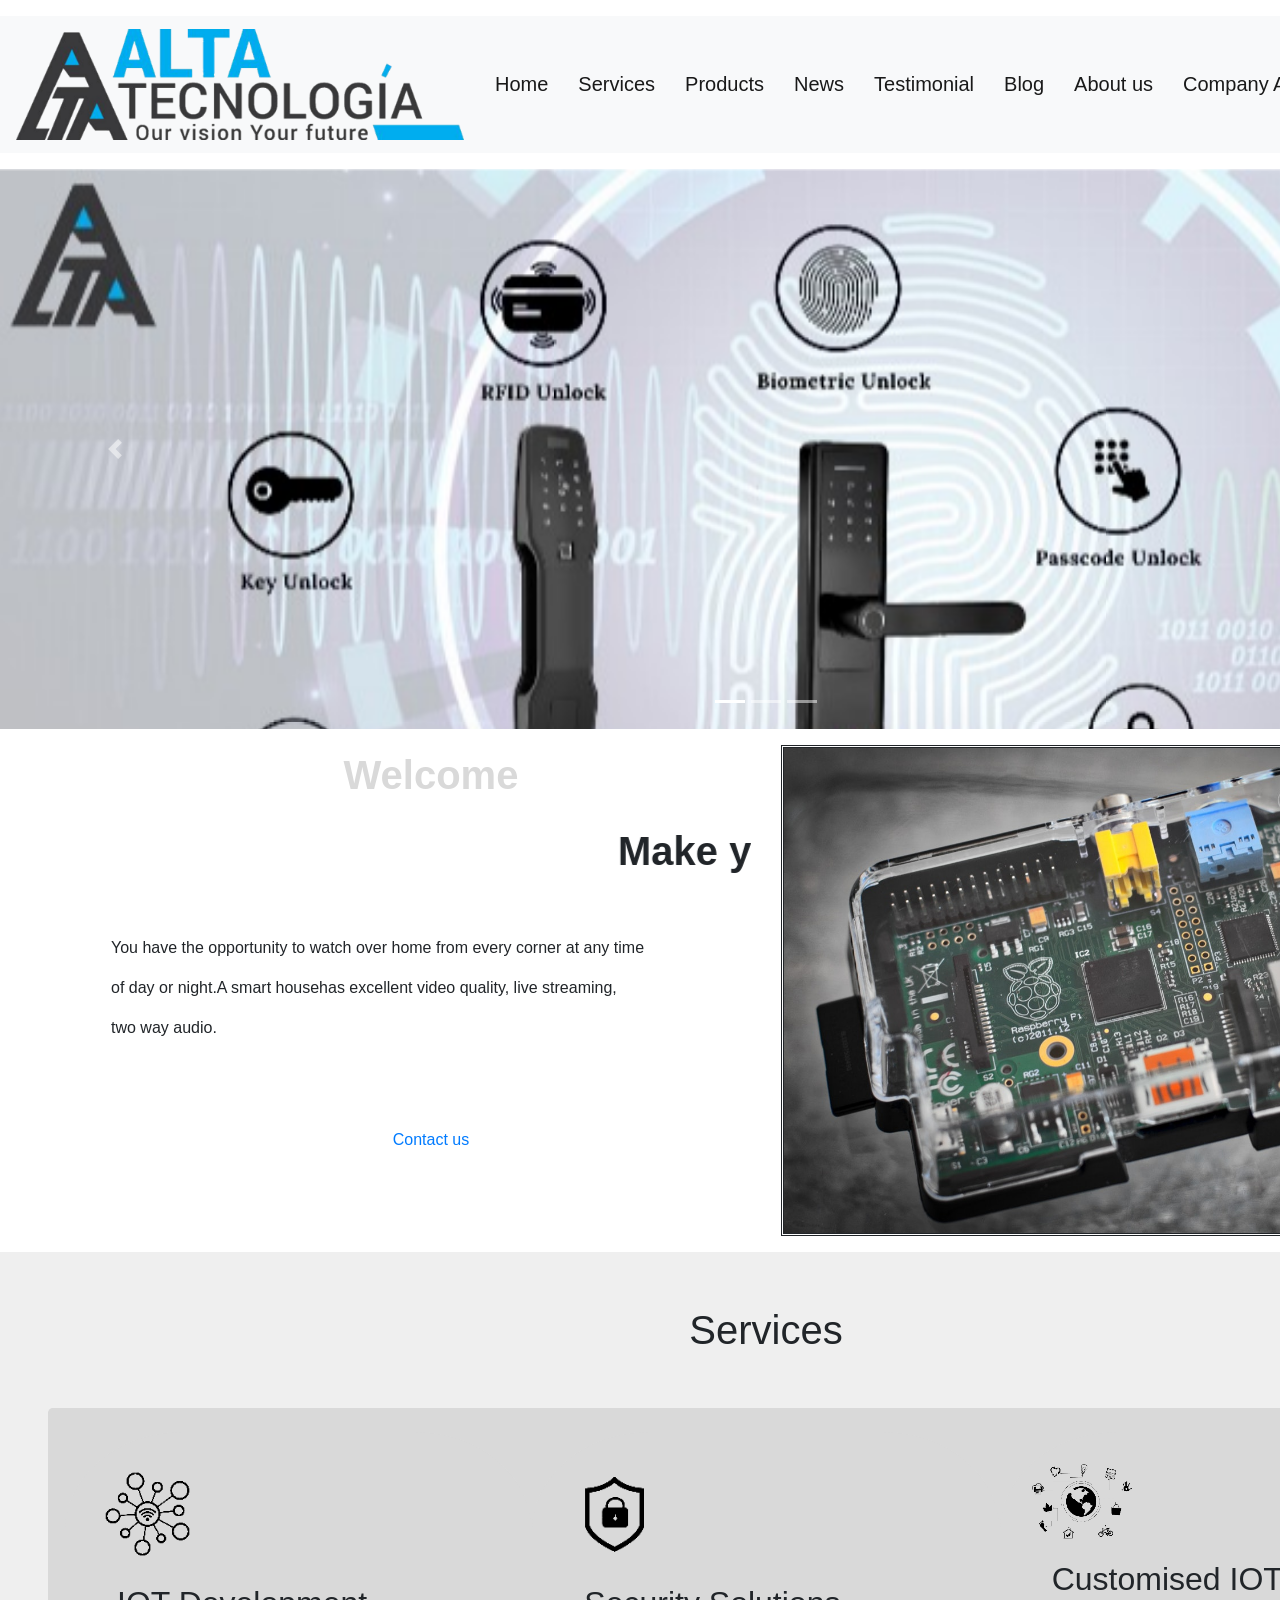
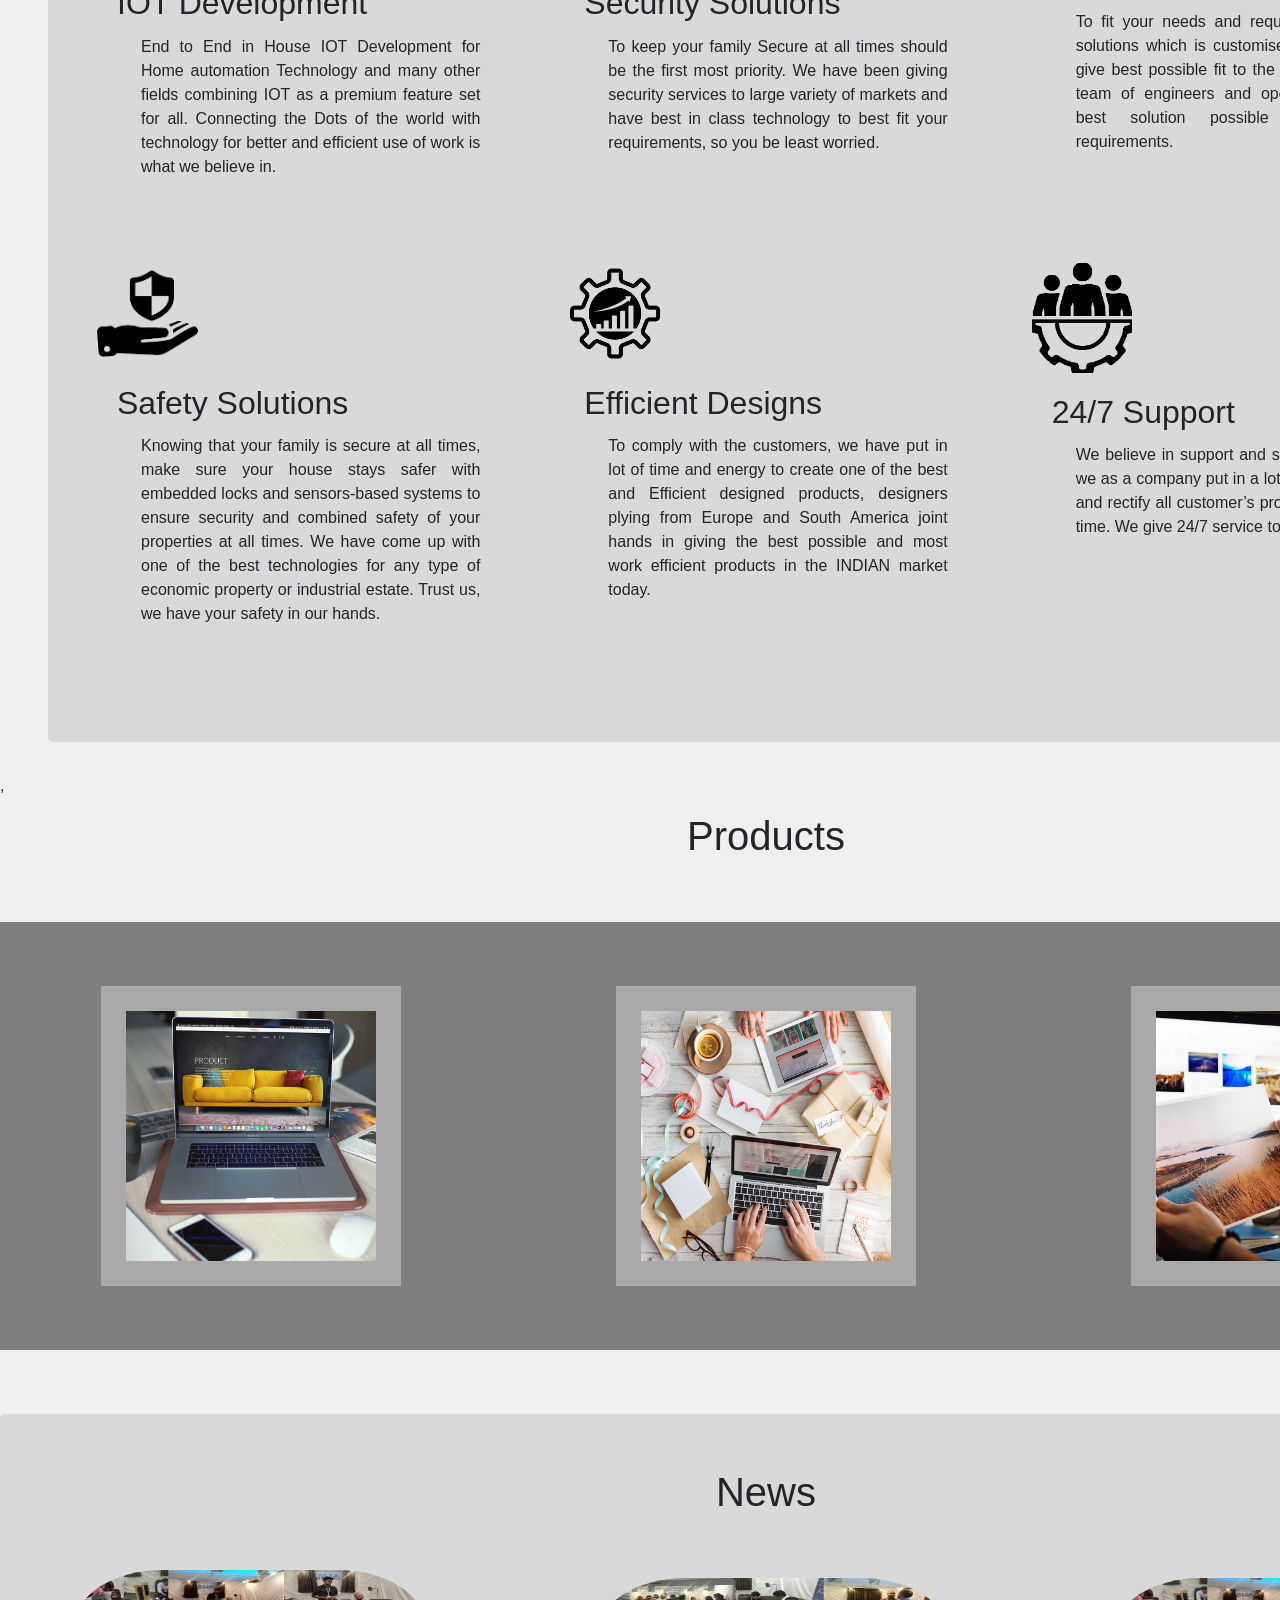
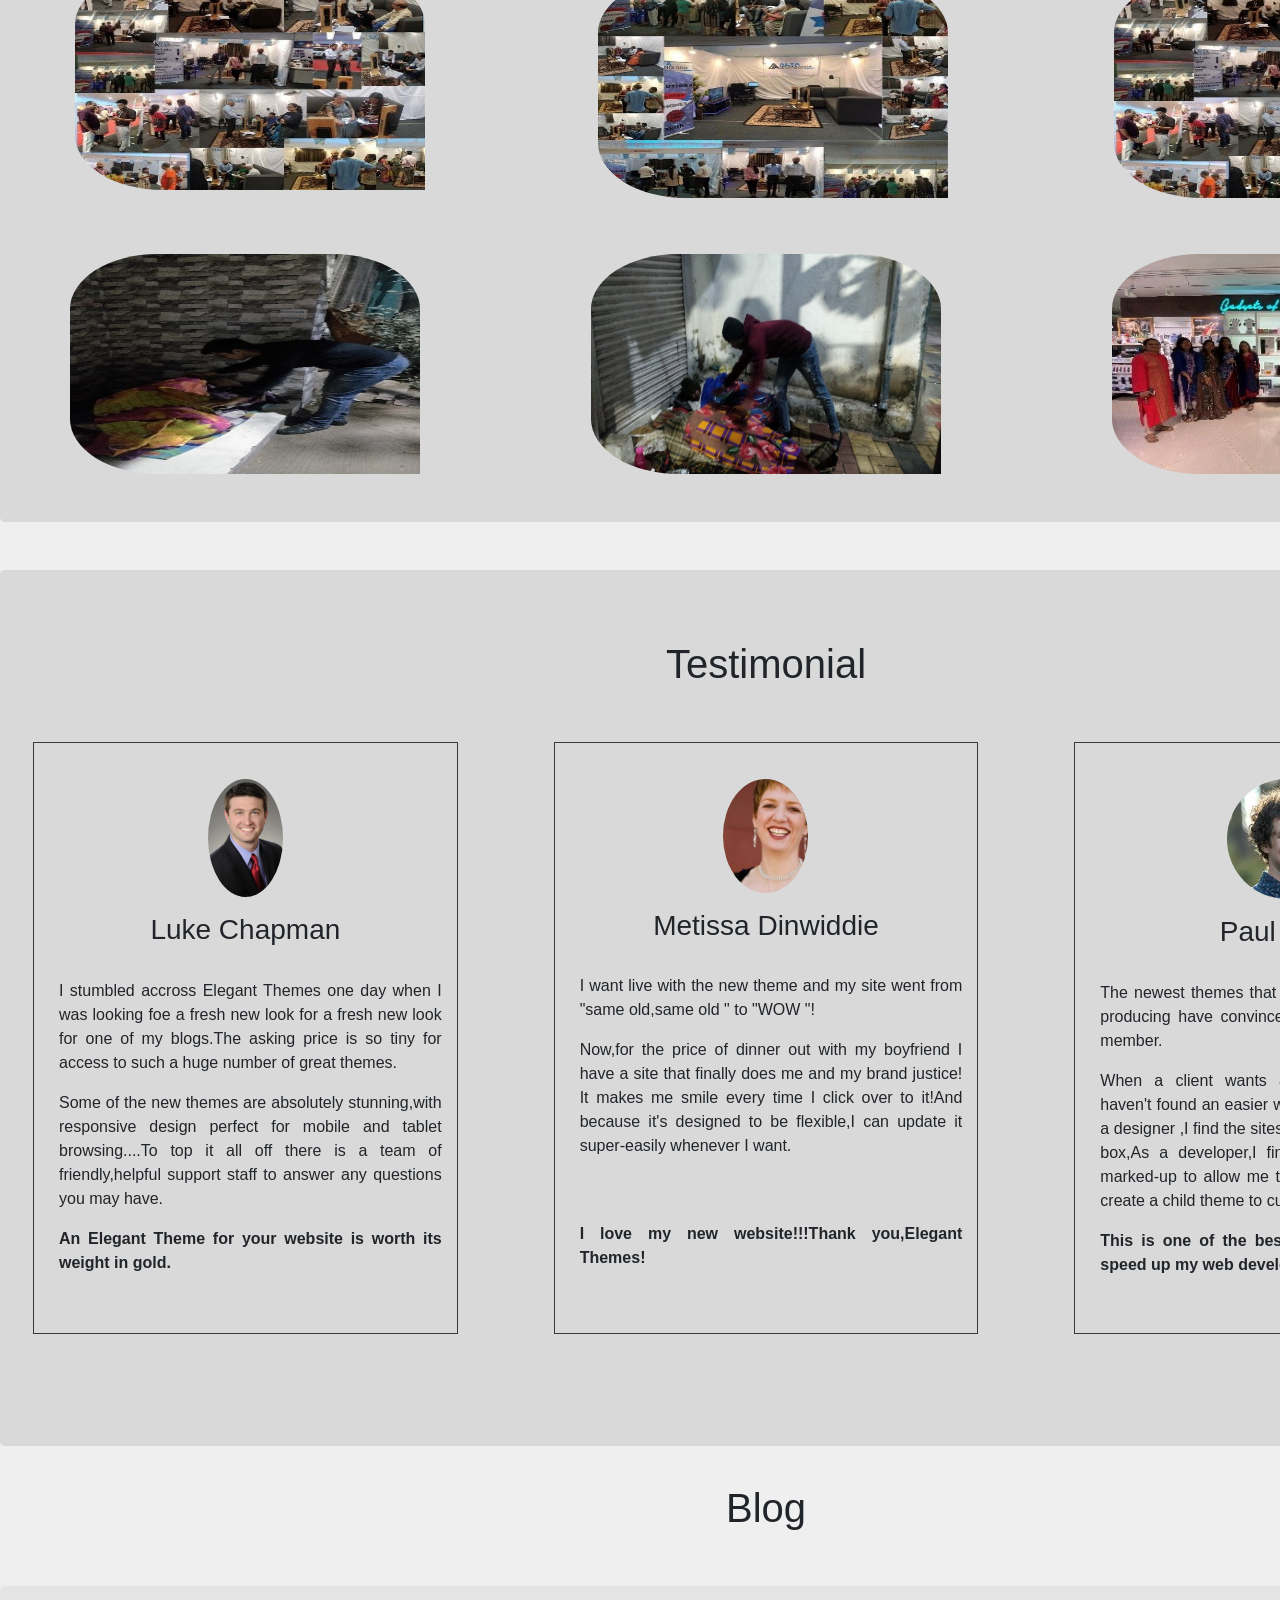
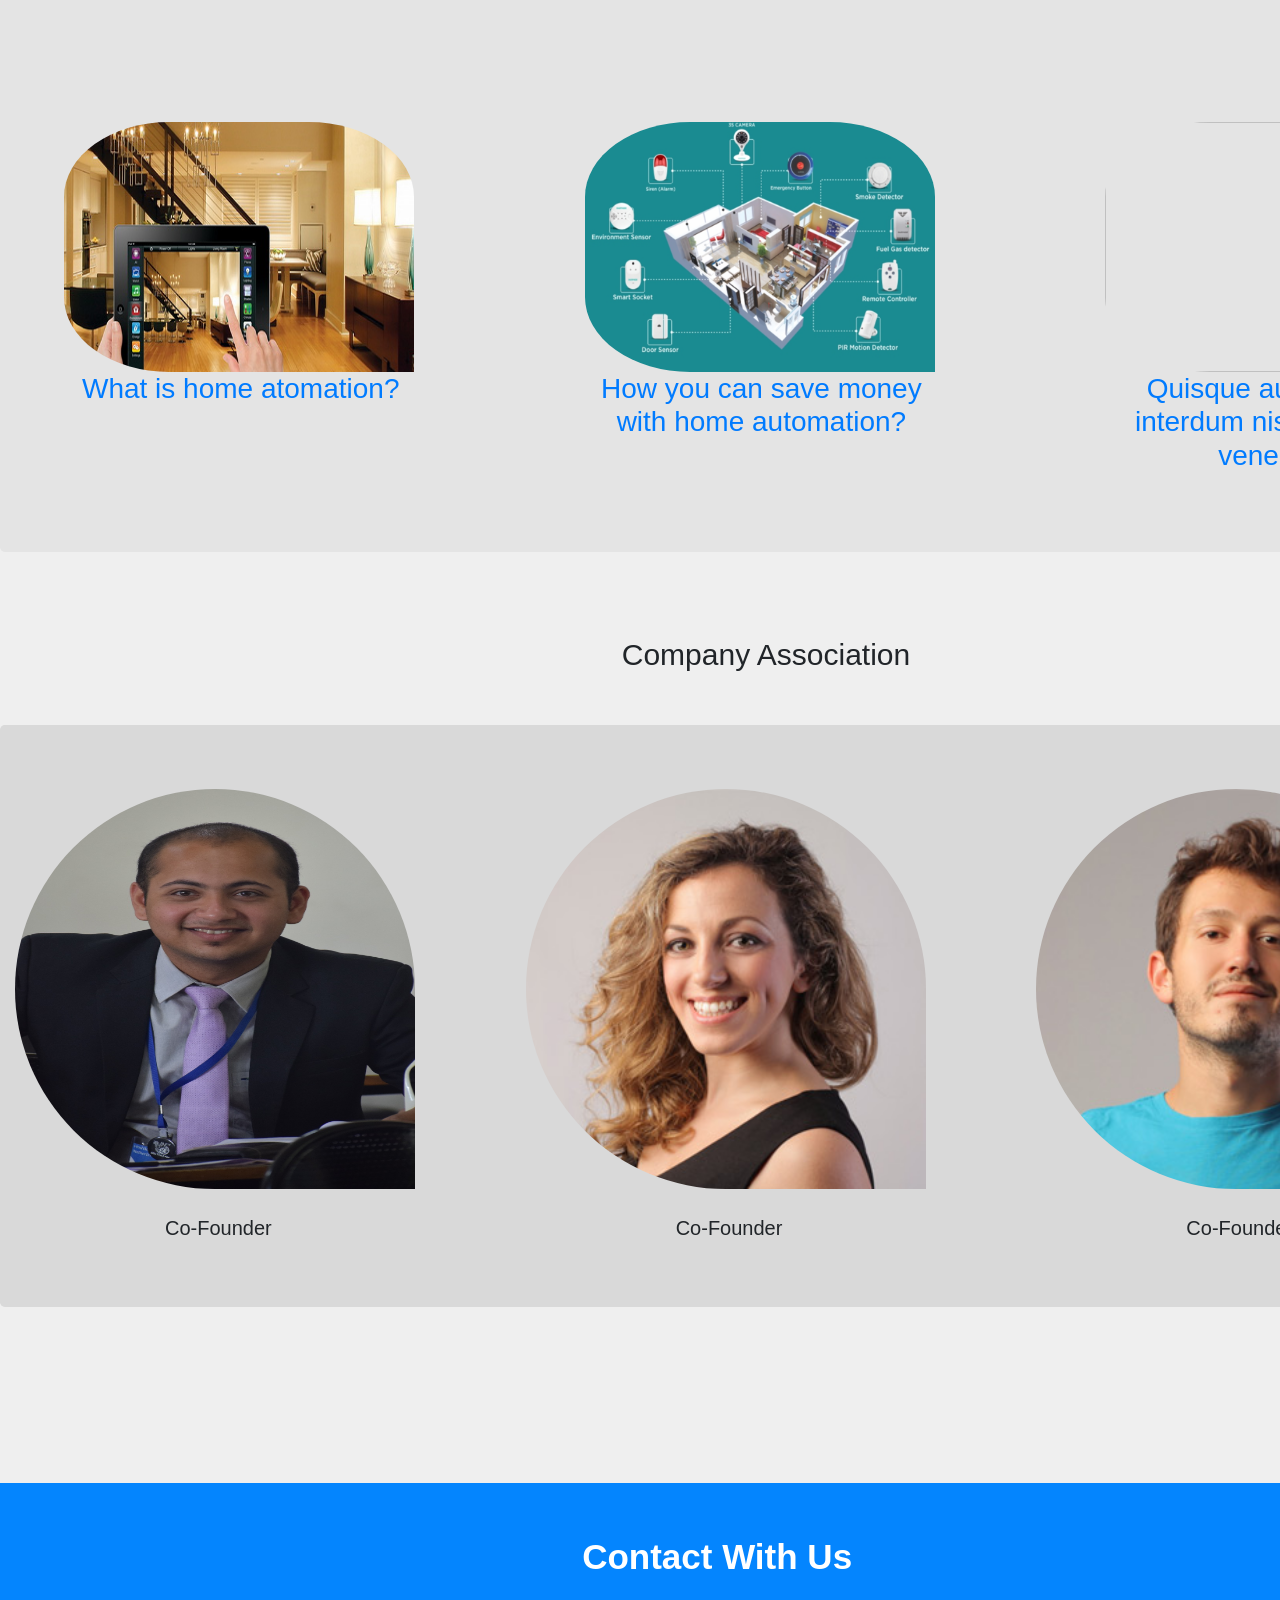
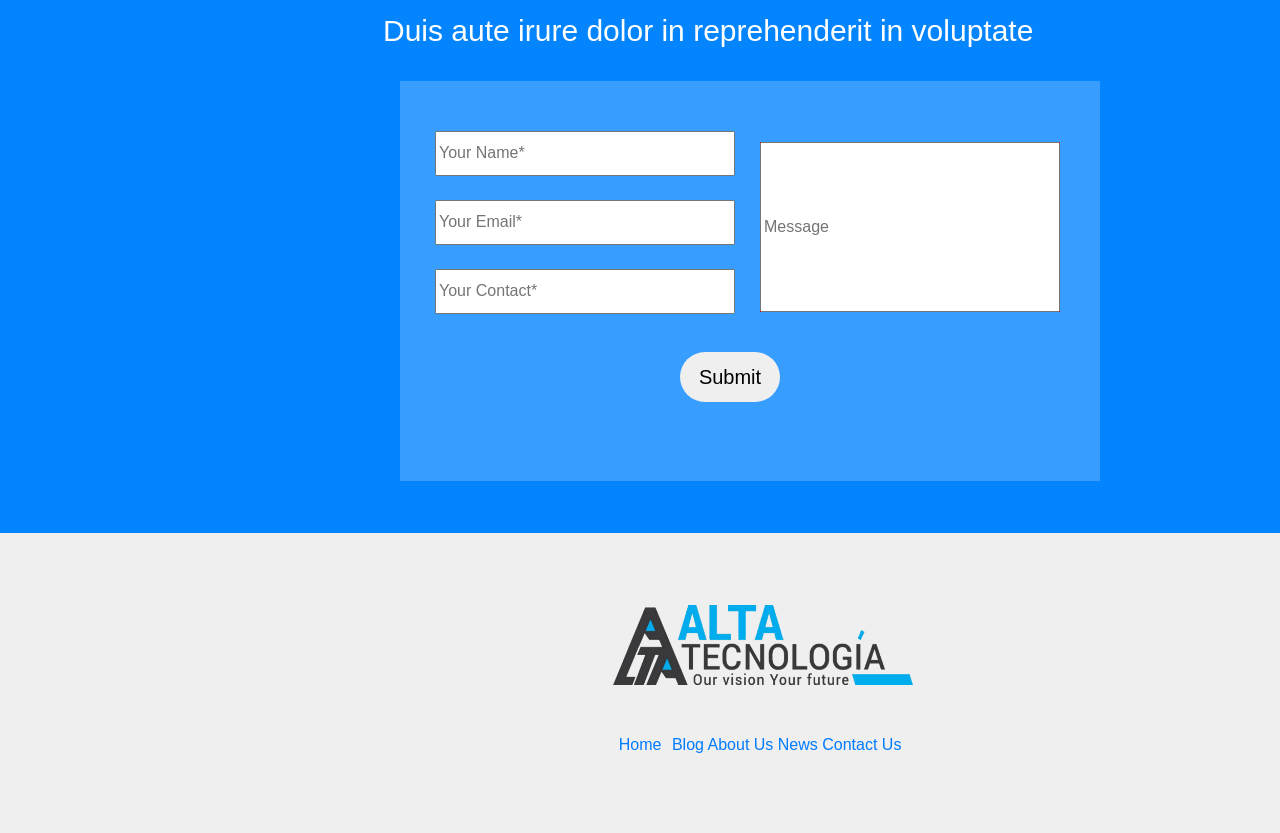
==== commit bf4cacc9: "Edited index" ====
--- a/index.html
+++ b/index.html
@@ -1,690 +1,385 @@
-<!DOCTYPE html>
-<html>
+<!doctype html>
+<html lang="en">
+
 <head>
-	<title></title>
-	<link rel="stylesheet" type="text/css" href="css/maincss.css">
-	<link rel="stylesheet" href="../lib/w3.css">
-	<meta charset="utf-8">
-    <meta http-equiv="X-UA-Compatible" content="IE=edge">   
-   
-    <!-- Mobile Metas -->
-    <meta name="viewport" content="width=device-width, minimum-scale=1.0, maximum-scale=1.0, user-scalable=no">
- </head>
-
-<style type="text/css">
-#hi1{
-	width: 500px;
-	height: 100px;
-	
-}
-#hi2{
-
-	width: 80%;
-	height: 100px;
-	
-	margin-left: 330px;
-	margin-top: -100px;
-}
-
-#hi3{
-
-	background-color: red;
-	height: 400px;
-	width: 100%;
-}
-
-#hi4{
-	height: 500px;
-	width: 700px;
-
-	margin-left: 150px;
-}
-
-#hi5{
-	height: 500px;
-	width: 700px;
-	
-	margin-left: 900px;
-	margin-top: -500px;
-}
-
-
-#grid{
-display: grid;
-grid-template-columns: auto auto auto;
-
-grid-gap: 10px;
-margin-left: 60px;
-background-color: rgba(213,213,213,.7);
-width: 95%;
-height: 850px;
-
-
-
-
-} 
-
-.gd{
-margin-top: 20px;
-margin-left: 35px;
-height: 380px;
-width: 400px;
-
-border-top-right-radius: 25%;
-border-top-left-radius: 25%;
-border-bottom-left-radius: 25%;
-
-
-
-}
-
-#grid1{
-
-display: grid;
-grid-template-columns: auto auto auto;
-width: 100%;
-height: 350px;
-background-color: rgb(106,106,106);
-grid-gap: 10px;
-
-
-
-} .gd1{
-
-margin-top: 50px;
-margin-left: 100px;	
-height: 250px;
-width: 350px;
-background-color: rgb(188,188,188);
-
-border: none;
-
-
-}
-
-#grid2{
-display: grid;
-grid-template-columns: auto auto auto;
-
-grid-gap: 15px;
-margin-left: 150px;
-
-
-
-}
- .gd2{
-
-height: 250px;
-width: 350px;
-
-
-
-
-}
-
-#grid3
-{
-display: grid;
-grid-template-columns: auto auto auto;
-grid-gap: 10px;
-width: 100%;
-height: 500px;
-background-color: rgb(207,207,207);
-
-} 
-.gd3{
-
-height: 400px;
-width: 440px;
-margin-top: 25px;
-
-
-}
-.gd:hover{
-	background-color: rgb(196,196,196);
-	color: white;
-	
-}
-
-
-
-
-
-* {box-sizing: border-box;}
-body {font-family: Verdana, sans-serif;}
-.mySlides {display: none;}
-img {vertical-align: middle;}
-
-/* Slideshow container */
-.slideshow-container {
-  max-width: 100%;
- max-height: 500px;
-  position: relative;
-  margin: auto;
-  margin-top:-20px;
-}
-
-
-/* Caption text */
-.text {
-  color: #f2f2f2;
-  font-size: 15px;
-  padding: 8px 12px;
-  position: absolute;
-  bottom: 8px;
-  width: 100%;
-  text-align: center;
-}
-
-
-
-/* The dots/bullets/indicators */
-.dot {
-  height: 15px;
-  width: 15px;
-  margin: 0 2px;
-  background-color: #bbb;
-  border-radius: 50%;
-  display: inline-block;
-  transition: background-color 0.6s ease;
-}
-
-.active {
-  background-color: #717171;
-}
-
-/* Fading animation */
-.fade {
-  -webkit-animation-name: fade;
-  -webkit-animation-duration: 1.5s;
-  animation-name: fade;
-  animation-duration: 1.5s;
-}
-
-@-webkit-keyframes fade {
-  from {opacity: .4} 
-  to {opacity: 1}
-}
-
-@keyframes fade {
-  from {opacity: .4} 
-  to {opacity: 1}
-}
-
-/* On smaller screens, decrease text size */
-@media only screen and (max-width: 959px) {
-  .text {font-size: 11px;}
-  .mm{
-  	font-size: 10px;
-  	padding: 8px;
-  }
-}
-
-#gdd{
-	margin-left: -50px;
-	width: 350px;
-	height: 400px;	
-	border-top-right-radius: 30%;
-border-top-left-radius: 30%;
-
-	background-color: white;
-
-}
-
-#gdd:hover{
-	background-color: rgb(125,190,255);
-}
-.col{
-	text-align: justify;
-	color: rgb(87,87,87);
-	margin-left: 15px;
-	margin-right: 15px;
-	column-gap: 20px;
-}
-.scrollmenu{
-	margin-top: 40px;
-	cursor: pointer;
-	top: 0px;
-}
-
-.mm{
-width: 150px;
-height: 150px;
-border-top-left-radius: 30%;
-border-top-right-radius: 30%;
-border-bottom-left-radius: 30%;
-color: rgb(0,73,147);
-
-
-}
-.mm:hover{
-	background-color: rgb(40,148,255);
-	color: white;
-	
-}
-#okk{
-
-
-	width: 100%;
-	height: 600px;
-	background-color: rgb(239,239,239);
-
-}
-
-.grid22{
-display: grid;
-grid-template-columns: auto auto auto;
-
-grid-gap: 2px;
-margin-left: 33px;
-background-color: rgba(228,228,228,.3);
-width: 95%;
-height: 500px;
-
-
-
-
-} 
-
-.gd22{
-margin-top: 20px;
-margin-left: 35px;
-height: 220px;
-width: 350px;
-border: groove;
-border-top-right-radius: 25%;
-border-top-left-radius: 25%;
-border-bottom-left-radius: 25%;
-
-
-
-}
-
-#okk1{
-
-
-	width: 100%;
-	height: 670px;
-	background-color: rgb(239,239,239);
-
-}
-.grid23{
-display: grid;
-grid-template-columns: auto auto auto;
-
-grid-gap: 2px;
-margin-left: 33px;
-background-color: rgba(234,234,234,.3);
-width: 95%;
-height: 550px;
-
-
-
-
-} 
-
-.gd23{
-margin-top: 20px;
-margin-left: 35px;
-height: 520px;
-width: 350px;
-border: groove;
-border-bottom-right-radius: 10px;
-border-bottom-left-radius: 10px;
-border-top-left-radius: 10px;
-border-top-right-radius: 10px;
-
-
-
-}
-
-
- 
+    <!-- Required meta tags -->
+    <meta charset="utf-8">
+    <meta name="viewport" content="width=device-width, initial-scale=1, shrink-to-fit=no">
+
+    <!-- Bootstrap CSS -->
+    <link rel="stylesheet" href="https://stackpath.bootstrapcdn.com/bootstrap/4.4.1/css/bootstrap.min.css" integrity="sha384-Vkoo8x4CGsO3+Hhxv8T/Q5PaXtkKtu6ug5TOeNV6gBiFeWPGFN9MuhOf23Q9Ifjh" crossorigin="anonymous">
+
+    <title></title>
+</head>
+<style>
+    .jumbotron {
+        background-color: rgb(217, 217, 217);
+    }
+    
+    .card {
+        background-color: rgb(217, 217, 217);
+        border-top-right-radius: 25%;
+        border-top-left-radius: 25%;
+        border-bottom-left-radius: 25%;
+        padding: 2rem;
+        border: none;
+        min-width: 27rem;
+    }
+    
+    .card-text {
+        text-align: justify;
+    }
+    
+    .card:hover {
+        background-color: rgb(196, 196, 196);
+        color: white;
+    }
+    
+    .card-img-top {
+        width: 25%;
+    }
+    
+    .nav-item {
+        border-top-left-radius: 30%;
+        border-top-right-radius: 30%;
+        border-bottom-left-radius: 30%;
+        color: rgb(0, 73, 147);
+    }
+    
+    .nav-item:hover {
+        background-color: rgb(40, 148, 255);
+        color: white;
+    }
+    
+    .gd2 {
+        width: 70%;
+        justify-content: center;
+        margin-left: 4rem;
+    }
 </style>
-<body>
-
-
-<div id="hi1">
-	<img class="ki" style="width: 300px;height: 80px; margin-left: 15px;" src="p1.png">
-</div>
-
-<div id="hi2">
-		<div class="scrollmenu">
-		<a class="mm" style="text-decoration-line: none; font-size: 20px; padding: 15px;" href="#hi4">Home</a>		
-		<a class="mm" style="text-decoration-line: none; font-size: 20px; padding: 15px;" href="#kk">Services</a>
-		<a class="mm" style="text-decoration-line: none; font-size: 20px; padding: 15px;" href="#hi6">Products</a>
-		<a class="mm" style="text-decoration-line: none; font-size: 20px; padding: 15px;" href="#okk">News</a>
-		<a class="mm" style="text-decoration-line: none; font-size: 20px; padding: 15px;" href="#okk1">Testimonial</a>
-		<a class="mm" style="text-decoration-line: none; font-size: 20px; padding: 15px;" href="#hi7">Blog<a/>
-		<a class="mm" style="text-decoration-line: none; font-size: 20px; padding: 15px;" href="#">About us<a/>
-		<a class="mm" style="text-decoration-line: none; font-size: 20px;padding: 15px;" href="#hi8">Company Association<a/>
-		<a class="mm" style="text-decoration-line: none; font-size: 20px;padding: 15px;" href="#hi9">Contact us<a/>	
-		</div>
-	
-</div>
-
-<div class="slideshow-container">
-
-<div class="mySlides fade">
-  
-  <img src="imgs1.jpg" style=" height: 500px;width: 100%;">
-  <div class="text">caption1
-
-  </div>
-</div>
-
-<div class="mySlides fade">
-  
-  <img src="imgs3.jpg" style="height: 500px;width: 100%">
-  <div class="text">Caption Two</div>
-</div>
-
-<div class="mySlides fade">
-  
-  <img src="imgs2.jpg" style="height: 500px;width: 100%">
-  <div class="text">Caption Three</div>
-</div>
-
-</div>
-<br>
-
-<div style="text-align:center">
-  <span class="dot"></span> 
-  <span class="dot"></span> 
-  <span class="dot"></span> 
-</div>
-
-<div id="hi4"><br><br>
-	<b><span style="font-size: 20px;color: rgb(217,217,217);margin-left: 250px;">Welcome</span></b><br><br><br>
-	<marquee direction="left"><b><span style="font-size: 40px;">Make your Home Smarter</span></b></marquee><br><br>
-	<p>You have the opportunity to watch over home from every corner at any time</p><p> of day or night.A smart househas excellent video quality,live streaming,</p>
-	<p>two way audio.</p><br>
-	<a style="margin-left: 250px;text-decoration-line: none;" href="#">Contact us</button></a>
-	
-</div>
-
-<div id="hi5">
-	<img style=" height: 450px;width: 500px; border:double;" src="imgs5.jpg">
-	
-</div>
-
-<div id="kk" style="width: 100%;height: 1000px; background-color: rgb(239,239,239);">
-	<center><span style="font-size: 40px;">Services</span></center><br><br>
-
-<div id="grid">
-	
-<div class="gd">
-	
-	<img style="width: 100px;height: 100px;margin-left:50px; ;" src="a.png">
-	<h2 style="margin-left: 10px;">IOT Development</h2>
-	<div class="col"><p style="margin-left: 15px;">End to End in House IOT Development for Home automation Technology and many other fields combining IOT as a premium feature set for all. Connecting the Dots of the world with technology for better and efficient use of work is what we believe in.</p></div>
-</div>
-
-
-<div class="gd">
-	<img style="width: 100px;height: 100px;margin-left: 50px;" src="b.png">
-	<h2 style="margin-left:10px;">Security Solutions</h2>
-	
-	<div class="col"><p style="margin-left: 15px;">To keep your family Secure at all times should be the first most priority. We have been giving security services to large variety of markets and have best in class technology to best fit your requirements, so you be least worried.</p> </div>
-</div>
-
-<div class="gd">
-	<img style="width: 100px;height: 100px;margin-left: 50px;" src="h.png">
-	<h2 style="margin-left: 10px;">Customised IOT Platform</h2>
-	
-	<div class="col"><p style="margin-left: 15px;">To fit your needs and requirements, we give solutions which is customised at your end. To give best possible fit to the things in need our team of engineers and operations gives the best solution possible to fulfil your requirements.</p> </div>
-</div>
-
-<div class="gd">
-	<img style="width: 100px;height: 100px;margin-left: 50px;" src="d.png">
-	<h2 style="margin-left: 10px;">Safety Solutions</h2>
-	
-	<div class="col"><p style="margin-left: 15px;">Knowing that your family is secure at all times, make sure your house stays safer with embedded locks and sensors-based systems to ensure security and combined safety of your properties at all times. We have come up with one of the best technologies for any type of economic property or industrial estate. Trust us, we have your safety in our hands.</p></div>
-</div>
-
-<div class="gd">
-	<img style="width: 100px;height: 100px;margin-left: 50px;" src="e.png">
-	<h2 style="margin-left: 10px;">Efficient Designs</h2>
-	
-	<div class="col"><p style="margin-left: 15px;">To comply with the customers, we have put in lot of time and energy to create one of the best and Efficient designed products, designers plying from Europe and South America joint hands in giving the best possible and most work efficient products in the INDIAN market today.</p> </div>
-</div>
-
-<div class="gd">
-	<img style="width: 100px;height: 100px;margin-left: 50px;" src="f.png">
-	<h2 style="margin-left: 10px;">27/4 Support </h2>
-	
-	<div class="col"><p style="margin-left: 15px;">We believe in support and service so therefore we as a company put in a lot of efforts to attend and rectify all customer’s problems any point of time. We give 24/7 service to all our customers.</p> </div>
-</div>
-
-</div>
-
-</div>
-<br><br><br>
-<div id="hi6">
-	<center><span style="font-size: 40px;">Products</span></center><br><br>
-	<div id="grid1">
-	
-<div class="gd1">
-	 <a href="komalproject1.html"><img style="height: 200px;width: 300px; margin-left: 20px;margin-top: 20px;" src="11.jpg"></a> 
-</div>
-
-<div class="gd1">
-	<a href="komalproject1.html"><img style="height: 200px;width: 300px;margin-left: 20px;margin-top: 20px;" src="22.jpg"></a>
-</div>
-
-<div class="gd1">
-	<a href="komalproject1.html"><img style="height: 200px;width: 300px;margin-left: 20px;margin-top: 20px;" src="33.jpg"></a>
-</div>
-
-
-</div>
-</div><br><br><br>
-
-<div id="okk">
-	<center><span style="font-size: 40px;">News</span></center>
-
-	<div class="grid22">
-		<div class="gd22">
-			<img style="height: 220px;width: 350px;border-top-right-radius: 25%;border-top-left-radius: 25%;border-bottom-left-radius: 25%;" src="news1.jpg">
-		</div>
-		<div class="gd22">
-			<img style="height: 220px;width: 350px;border-top-right-radius: 25%;border-top-left-radius: 25%;border-bottom-left-radius: 25%;" src="news11.jpg">
-		</div>
-		<div class="gd22">
-			<img style="height: 220px;width: 350px;border-top-right-radius: 25%;border-top-left-radius: 25%;border-bottom-left-radius: 25%;" src="new2.jpg">
-		</div>
-		<div class="gd22">
-			<img style="height: 220px;width: 350px;border-top-right-radius: 25%;border-top-left-radius: 25%;border-bottom-left-radius: 25%;" src="news22.jpg">
-		</div>
-		<div class="gd22">
-			<img style="height: 220px;width: 350px;border-top-right-radius: 25%;border-top-left-radius: 25%;border-bottom-left-radius: 25%;" src="news23.jpg">
-		</div>
-		<div class="gd22">
-			<img style="height: 220px;width: 350px;border-top-right-radius: 25%;border-top-left-radius: 25%;border-bottom-left-radius: 25%;" src="news3.jpg">
-		</div>
-
-
-
-	</div>
-
-
-</div><br><br>
-
-
-
-<div id="okk1">
-	<center><span style="font-size: 40px;">Testimonial</span></center>
-
-	<div class="grid23">
-		<div class="gd23">
-			<center><img style="width: 100px;height: 100px; border-radius: 100%; margin-top: 20px;" src="imgg1.png"></center>
-			<center><h3>Luke Chapman</h3></center>
-			<p style="margin-left: 10px;">I stumbled accross Elegant Themes one day when I was looking foe a fresh new look for a fresh new look for one of my blogs.The asking price is so tiny for access to such a huge number of great themes.</p>
-			<p style="margin-left: 10px;">Some of the new themes are absolutely stunning,with responsive design perfect for mobile and tablet browsing....To top it all off there is a team of friendly,helpful support staff to answer any questions you may have.</p>
-			<b><p style="margin-left: 10px;">An Elegant Theme for your website is worth its weight in gold.</p></b>
-
-		</div>
-		<div class="gd23">
-			<center><img style="width: 100px;height: 100px; border-radius: 100%; margin-top: 20px;" src="imgg2.jpg"></center>
-			<center><h3>Metissa Dinwiddie</h3></center>
-			<p style="margin-left: 10px;">I want live with the new theme and my site went from "same old,same old" to "WOW"!</p>
-			<p style="margin-left: 10px;">Now,for the price of dinner out with my boyfriend I have a site that finally does me and my brand justice! It makes me smile every time I click over to it!And because it's designed to be flexible,I can update it super-easily whenever I want.</p><br><br>
-			<b><p style="margin-left: 10px;">I love my new website!!!Thank you,Elegant Themes!</p></b>
-
-		</div>
-		<div class="gd23">
-			<center><img style="width: 100px;height: 100px; border-radius: 100%; margin-top: 20px;" src="imgg3.jpg"></center>
-			<center><h3>Paul Grant</h3></center>
-			<p style="margin-left: 10px;">The newest themes that Elegant Themes have been producing have convinced me to become a lifetime member.</p>
-			<p style="margin-left: 10px;">When a client wants a mobile responsive site,I haven't found an easier way than Elegant Themes.As a designer ,I find the sites are beautiful right out of the box,As a developer,I find the back-end code well marked-up to allow me to easily find what I need to create a child theme to customize for my clients.</p>
-			<b><p style="margin-left: 10px;">This is one of the best purchases I've made to speed up my web development for my clients.</p></b>
-		</div>
-		
-	</div>
-
-</div>
-
-<div id="hi7"><center><span style="font-size: 40px;">Blog</span></center></div><br><br>
-<div style="width: 100%;height: 550px; background-color: rgb(228,228,228);;">
-	
-<div><br>
-	
-</div><br><br>
-
-<div id="grid2">
-
-<a href="komalproject2.html">	
-<div id="gdd">	
-<div class="gd2">
-	<img style="height: 250px;width: 350px;border-top-right-radius: 30%;border-top-left-radius: 30%;border-bottom-left-radius: 30%; " src="io.jpg">
-	<center><h3 style="margin-left: 10px;">What is home atomation?</h3></center>
-	<p style="margin-left: 10px; color: rgb(127,127,127);">
-	</p>
-</div>
-</div>
-</a>
-<a href="komalproject3.html">
-<div id="gdd">
-<div class="gd2">
-	<img style="height: 250px;width: 350px;border-top-right-radius: 30%;border-top-left-radius: 30%;border-bottom-left-radius: 30%;  " src="ol.png">
-	<center><h3 style="margin-left: 10px;">How you can save money with home automation?</h3></center>
-	<p style="margin-left: 10px; color: rgb(127,127,127);">
-	</p>
-</div>
-</div>
-</a>
-<a href="komalproject2.html">
-
-<div id="gdd">
-<div class="gd2">
-	<img style="height: 250px;width: 350px;border-top-right-radius: 30%;border-top-left-radius: 30%;border-bottom-left-radius: 30%; " src="r2.jpg">
-	<center><h3 style="margin-left: 10px;">Quisque auctor lectus interdum nisl accumsan venenatis.</h3></center>
-	<p style="margin-left: 10px; color: rgb(127,127,127);">
-	</p>
-</div>
-</div>
-</a>
-</div>
-
-
-</div><br><br>
-
-   <div id="hi8">
-   	<center><span style="font-size: 30px;">Company Association</span></center><br><br>
-   	<div id="grid3">
-	<div class="gd3"> 
-		<img style="height: 400px;width: 400px;border-top-right-radius: 50%;border-top-left-radius: 50%;border-bottom-left-radius: 50%;" src="hrishi.jpg"><br><br>
-		<span style="font-size: 20px; margin-left: 150px;">Co-Founder</span>
-
-	 </div>  
-	<div class="gd3">  
-
-		<img style="height: 400px;width: 400px;border-top-right-radius: 50%;border-top-left-radius: 50%;border-bottom-left-radius: 50%;" src="img-4.jpg"><br><br>
-		<span style="font-size: 20px; margin-left: 150px;">Co-Founder</span>
-	</div>  
-	<div class="gd3">  
-		<img style="height: 400px;width: 400px;border-top-right-radius: 50%;border-top-left-radius: 50%;border-bottom-left-radius: 50%;" src="img-3.jpg"><br><br>
-		<span style="font-size: 20px; margin-left: 150px;">Co-Founder</span>
-
-	</div>  
-   	
-
-   </div>
-
-</div><br><br><br>
-
-<br><br><br>
-<div id="hi9" style="background-color: rgb(4,133,254); height: 650px;width: 100%">
-	<br><br>
-	
-	<b><span style="font-size: 35px;margin-left: 38%;color: white;">Contact With Us</span></b><br><br>
-	<span style="font-size: 30px;margin-left: 25%;color: white">Duis aute irure dolor in reprehenderit in voluptate</span><br><br><br>
-<div style="width: 700px;height: 400px;margin-left: 400px;background-color: rgba(172,214,255,.3);margin-top: -20px;">
-	<div>
-		<input style="width: 300px;height: 45px;margin-top: 50px;margin-left: 35px;" type="text" name="name" placeholder="Your Name*"><br><br>
-		<input style="width: 300px;height: 45px;margin-left: 35px;" type="text" name="name" placeholder="Your Email*"><br><br>
-		<input style="width: 300px;height: 45px;margin-left: 35px;" type="text" name="name" placeholder="Your Contact*">
-
-	</div>
-
-	<div style="background-color: red;width: 300px;height: 170px;margin-left: 360px;margin-top: -172px">
-		<input style="width: 300px;height: 170px;" type="text" name="name" placeholder="Message"><br><br>
-		
-	</div>
-<button onclick="alert('Thank You') " style="margin-left: 40%;border:none;height: 50px;width: 100px;font-size: 20px;border-bottom-left-radius: 50px;border-top-left-radius: 50px;border-top-right-radius: 50px;border-bottom-right-radius: 50px;margin-top:40px;">Submit</button>
-
-</div>
-	
-</div>
-
-
-
-<div style="height: 300px;width: 100%;"><br><br><br>
-	<img style="width:300px;height: 80px;margin-left: 40% " src="p1.png"><br><br><br>
-	<div style="margin-left: 40%;">
-	<a style="text-decoration-line: none;padding: 6px;" href="#">Home</a><span>  </span>
-	<a style="text-decoration-line: none;" href="#">Blog</a>
-	<a style="text-decoration-line: none;" href="#">About Us</a>
-	<a style="text-decoration-line: none;" href="#">News</a>
-	<a style="text-decoration-line: none;" href="#">Contact Us</a>
-</div>
-	
-
-</div>
-
-
-<script>
-var slideIndex = 0;
-showSlides();
-
-function showSlides() {
-  var i;
-  var slides = document.getElementsByClassName("mySlides");
-  var dots = document.getElementsByClassName("dot");
-  for (i = 0; i < slides.length; i++) {
-    slides[i].style.display = "none";  
-  }
-  slideIndex++;
-  if (slideIndex > slides.length) {slideIndex = 1}    
-  for (i = 0; i < dots.length; i++) {
-    dots[i].className = dots[i].className.replace(" active", "");
-  }
-  slides[slideIndex-1].style.display = "block";  
-  dots[slideIndex-1].className += " active";
-  setTimeout(showSlides, 2000); // Change image every 2 seconds
-}
-
-
-
-
-
-
-
-
-
-
-
-
-</script>
+
+<body style="min-width: min-content;">
+    <div class="container-fluid py-3 px-0" style="min-width: max-content;">
+        <nav class="navbar navbar-expand-lg navbar-light bg-light">
+            <a class="navbar-brand" href="#"><img class="ki" src="p1.png" style="max-width:28rem" class="d-inline-block align-top" alt=""></a><button class="navbar-toggler" type="button" data-toggle="collapse" data-target="#navbarSupportedContent" aria-controls="navbarSupportedContent"
+                aria-expanded="false" aria-label="Toggle navigation"><span class="navbar-toggler-icon"></span></button>
+            <div class="collapse navbar-collapse" id="navbarSupportedContent">
+                <ul class="navbar-nav mr-auto">
+                    <li class="nav-item active "><a class="mm nav-link " style=" font-size: 20px; padding: 15px; " href="#hi4 ">Home</a></li>
+                    <li class="nav-item active "><a class="mm nav-link " style="font-size: 20px; padding: 15px; " href="#kk ">Services</a></li>
+                    <li class="nav-item active "><a class="mm nav-link " style=" font-size: 20px; padding: 15px; " href="#hi6 ">Products</a></li>
+                    <li class="nav-item active "><a class="mm nav-link " style=" font-size: 20px; padding: 15px; " href="#okk ">News</a></li>
+                    <li class="nav-item active "><a class="mm nav-link " style=" font-size: 20px; padding: 15px; " href="#okk1 ">Testimonial</a></li>
+                    <li class="nav-item active "><a class="mm nav-link " style=" font-size: 20px; padding: 15px; " href="#hi7 ">Blog</a></li>
+                    <li class="nav-item active "><a class="mm nav-link " style=" font-size: 20px; padding: 15px; " href="#hi10">About us</a></li>
+                    <li class="nav-item active "><a class="mm nav-link " style=" font-size: 20px;padding: 15px; " href="#hi8 ">Company Association</a></li>
+                    <li class="nav-item active "><a class="mm nav-link " style=" font-size: 20px;padding: 15px; " href="#hi9 ">Contact us</a></li>
+                </ul>
+            </div>
+        </nav>
+    </div>
+    <div class="container-fluid p-0 ">
+        <div id="carouselExampleIndicators " style="height: 35rem; " class="carousel slide " data-ride="carousel ">
+            <ol class="carousel-indicators ">
+                <li data-target="#carouselExampleIndicators " data-slide-to="0 " class="active "></li>
+                <li data-target="#carouselExampleIndicators " data-slide-to="1 "></li>
+                <li data-target="#carouselExampleIndicators " data-slide-to="2 "></li>
+            </ol>
+            <div class="carousel-inner " style="height: 35rem; ">
+                <div class="carousel-item active "><img src="imgs1.jpg " class="d-block w-100 " alt="... "></div>
+                <div class="carousel-item "><img src="imgs3.jpg " class="d-block w-100 " alt="... "></div>
+                <div class="carousel-item "><img src="imgs2.jpg " class="d-block w-100 " alt="... "></div>
+            </div><a class="carousel-control-prev " href="#carouselExampleIndicators " role="button " data-slide="prev "><span class="carousel-control-prev-icon " aria-hidden="true "></span><span class="sr-only ">Previous</span></a><a class="carousel-control-next "
+                href="#carouselExampleIndicators " role="button " data-slide="next "><span class="carousel-control-next-icon " aria-hidden="true "></span><span class="sr-only ">Next</span></a></div>
+    </div>
+    <div class="container-fluid px-0 my-3 " id="hi4">
+        <div class="row m-0 ">
+            <div class="container col " style="width: 50%; float: left; ">
+                <center class="mb-3 ml-5 pl-5 "><span style="font-size: 40px;color: rgb(217,217,217); "><b>Welcome</b></span></center>
+                <marquee class="ml-5 pl-5 " direction="left "><b><span style="font-size: 40px; ">Make your Home Smarter</span></b></marquee>
+                <div class="ml-5 pl-5 mt-5 ">
+                    <p>You have the opportunity to watch over home from every corner at any time</p>
+                    <p>of day or night.A smart househas excellent video quality, live streaming,
+                    </p>
+                    <p>two way audio.</p><br>
+                    <center class="mt-5 "><a href="# ">Contact us</a></center>
+                </div>
+            </div>
+            <div class="col " id="hi5"><img style=" width:100%; border:double; " src="imgs5.jpg "></div>
+        </div>
+    </div>
+    <div class="container-fluid m-0 pt-5 px-0 " id="kk" style="background-color: rgb(239,239,239); ">
+        <center><span style="font-size: 40px; ">Services</span></center><br><br>
+        <div class="jumbotron pt-4 mx-5 ">
+            <div class="row grid ">
+                <div class="card col ">
+                    <img src="a.png " class="card-img-top " alt=" ... ">
+                    <div class="card-body ">
+                        <h2 class="card-title ">IOT Development</h2>
+                        <p class="card-text ml-4 ">End to End in House IOT Development for Home automation Technology and many other fields combining IOT as a premium feature set for all. Connecting the Dots of the world with technology for better and efficient use of work is what
+                            we believe in.</p>
+                    </div>
+                </div>
+                <div class="card col "><img src="b.png " class="card-img-top " alt="... ">
+                    <div class="card-body ">
+                        <h2 class="card-title ">Security Solutions</h2>
+                        <p class="card-text ml-4 ">To keep your family Secure at all times should be the first most priority. We have been giving security services to large variety of markets and have best in class technology to best fit your requirements, so you be least worried.</p>
+                    </div>
+                </div>
+                <div class="card col "><img src="h.png " class="card-img-top " alt="... ">
+                    <div class="card-body ">
+                        <h2 class="card-title ">Customised IOT Platform</h2>
+                        <p class="card-text ml-4 ">To fit your needs and requirements, we give solutions which is customised at your end. To give best possible fit to the things in need our team of engineers and operations gives the best solution possible to fulfil your requirements.</p>
+                    </div>
+                </div>
+            </div>
+            <div class="row ">
+                <div class="card col ">
+                    <img src="d.png " class="card-img-top " width="20 " alt=" ... ">
+                    <div class="card-body ">
+                        <h2 class="card-title ">Safety Solutions</h2>
+                        <p class="card-text ml-4 ">Knowing that your family is secure at all times, make sure your house stays safer with embedded locks and sensors-based systems to ensure security and combined safety of your properties at all times. We have come up with one of
+                            the best technologies for any type of economic property or industrial estate. Trust us, we have your safety in our hands.</p>
+                    </div>
+                </div>
+                <div class="card col "><img src="e.png " class="card-img-top " alt="... ">
+                    <div class="card-body ">
+                        <h2 class="card-title ">Efficient Designs</h2>
+                        <p class="card-text ml-4 ">To comply with the customers, we have put in lot of time and energy to create one of the best and Efficient designed products, designers plying from Europe and South America joint hands in giving the best possible and most work
+                            efficient products in the INDIAN market today.</p>
+                    </div>
+                </div>
+                <div class="card col "><img src="f.png " class="card-img-top " alt="... ">
+                    <div class="card-body ">
+                        <h2 class="card-title ">24/7 Support </h2>
+                        <p class="card-text ml-4 ">We believe in support and service so therefore we as a company put in a lot of efforts to attend and rectify all customer’s problems any point of time. We give 24/7 service to all our customers.</p>
+                    </div>
+                </div>
+            </div>
+
+        </div>,
+        <div class="container m-0 p-2 px-0 " style="text-align:center; max-width: inherit;" id="hi6">
+            <center><span style="font-size: 40px; ">Products</span></center><br><br>
+            <div class="jumbotron my-2 py-5 px-0 row " style="background-color: rgb(127,127,127); " id="grid1 ">
+
+                <div class="gd1 col p-3">
+                    <a href=" komalproject1.html "><img style="border: solid 25px darkgray; height: 300px;width: 300px; " src="11.jpg "></a>
+                </div>
+
+                <div class="gd1 col p-3 ">
+                    <a href="komalproject1.html "><img style="border: solid 25px darkgray; height: 300px;width: 300px; " src="22.jpg "></a>
+                </div>
+
+                <div class="gd1 col p-3 ">
+                    <a href="komalproject1.html "><img style="border: solid 25px darkgray; height: 300px;width: 300px; " src="33.jpg "></a>
+                </div>
+
+
+            </div>
+        </div>
+
+        <div class="my-5 jumbotron mx-0 px-0 py-5" style="text-align:center; min-width:-webkit-fill-available;" id="okk">
+            <center><span style="font-size: 40px; ">News</span></center>
+
+            <div class="grid22 row py-5">
+                <div class="gd22 col">
+                    <img style="height: 220px;width: 350px;border-top-right-radius: 25%;border-top-left-radius: 25%;border-bottom-left-radius: 25%; " src="news1.jpg ">
+                </div>
+                <div class="gd22 col p-2">
+                    <img style="height: 220px;width: 350px;border-top-right-radius: 25%;border-top-left-radius: 25%;border-bottom-left-radius: 25%; " src="news11.jpg ">
+                </div>
+                <div class="gd22 col p-2">
+                    <img style="height: 220px;width: 350px;border-top-right-radius: 25%;border-top-left-radius: 25%;border-bottom-left-radius: 25%; " src="news1.jpg">
+                </div>
+            </div>
+            <div class="row">
+                <div class="gd22 col">
+                    <img style="height: 220px;width: 350px;border-top-right-radius: 25%;border-top-left-radius: 25%;border-bottom-left-radius: 25%; " src="news22.jpg ">
+                </div>
+                <div class="gd22 col">
+                    <img style="height: 220px;width: 350px;border-top-right-radius: 25%;border-top-left-radius: 25%;border-bottom-left-radius: 25%; " src="news23.jpg ">
+                </div>
+                <div class="gd22 col">
+                    <img style="height: 220px;width: 350px;border-top-right-radius: 25%;border-top-left-radius: 25%;border-bottom-left-radius: 25%; " src="news3.jpg ">
+                </div>
+            </div>
+        </div>
+
+
+        <div id="okk1" class="jumbotron px-0 mx-0">
+            <center><span style="font-size: 40px; ">Testimonial</span></center>
+
+            <div class="grid23 row">
+                <div class="gd23 py-3 col m-5 border border-dark">
+                    <center><img style="width: 75px; border-radius: 100%; margin-top: 20px; " src="imgg1.png "></center>
+                    <center class="pt-3">
+                        <h3>Luke Chapman</h3>
+                    </center>
+                    <div class="py-4" style="text-align: justify;">
+                        <p style="margin-left: 10px; ">I stumbled accross Elegant Themes one day when I was looking foe a fresh new look for a fresh new look for one of my blogs.The asking price is so tiny for access to such a huge number of great themes.</p>
+                        <p style="margin-left: 10px; ">Some of the new themes are absolutely stunning,with responsive design perfect for mobile and tablet browsing....To top it all off there is a team of friendly,helpful support staff to answer any questions you may have.</p>
+                        <b><p style="margin-left: 10px; ">An Elegant Theme for your website is worth its weight in gold.</p></b>
+
+                    </div>
+
+                </div>
+                <div class="gd23 py-3 col m-5 border border-dark">
+                    <center><img style="width: 85px; border-radius: 100%; margin-top: 20px; " src="imgg2.jpg "></center>
+                    <center class="pt-3">
+                        <h3>Metissa Dinwiddie</h3>
+                    </center>
+                    <div class="py-4" style="text-align: justify;">
+                        <p style="margin-left: 10px; ">I want live with the new theme and my site went from "same old,same old " to "WOW "!</p>
+                        <p style="margin-left: 10px; ">Now,for the price of dinner out with my boyfriend I have a site that finally does me and my brand justice! It makes me smile every time I click over to it!And because it's designed to be flexible,I can update it super-easily whenever
+                            I want.
+                        </p><br><br>
+                        <b><p style="margin-left: 10px; ">I love my new website!!!Thank you,Elegant Themes!</p></b>
+
+                    </div>
+
+                </div>
+                <div class="gd23 py-3 col m-5 border border-dark">
+                    <center><img style="width: 120px; border-radius: 100%; margin-top: 20px; " src="imgg3.jpg "></center>
+                    <center class="pt-3">
+                        <h3>Paul Grant</h3>
+                    </center>
+                    <div class="py-4" style="text-align: justify;">
+                        <p style="margin-left: 10px; ">The newest themes that Elegant Themes have been producing have convinced me to become a lifetime member.</p>
+                        <p style="margin-left: 10px; ">When a client wants a mobile responsive site,I haven't found an easier way than Elegant Themes.As a designer ,I find the sites are beautiful right out of the box,As a developer,I find the back-end code well marked-up to allow me
+                            to easily find what I need to create a child theme to customize for my clients.</p>
+                        <b><p style="margin-left: 10px; ">This is one of the best purchases I've made to speed up my web development for my clients.</p></b>
+                    </div>
+
+                </div>
+            </div>
+        </div>
+        <div class="container-fluid mx-0 px-0">
+            <div id="hi7">
+                <center><span style="font-size: 40px; ">Blog</span></center>
+            </div><br><br>
+            <div class=" jumbotron mx-0 px-0" style="background-color: rgb(228,228,228);; ">
+
+                <div><br>
+
+                </div><br><br>
+
+                <div class="row" style="text-align: center;" id="grid2">
+                    <div class="col">
+                        <a href="komalproject2.html">
+                            <div id="gdd">
+                                <div class="gd2">
+                                    <img style="height: 250px;width: 350px;border-top-right-radius: 30%;border-top-left-radius: 30%;border-bottom-left-radius: 30%; " src="io.jpg ">
+
+                                    <h3 style="margin-left: 10px; ">What is home atomation?</h3>
+
+                                    <p style="margin-left: 10px; color: rgb(127,127,127); ">
+                                    </p>
+                                </div>
+                            </div>
+                        </a>
+                    </div>
+                    <div class="col">
+                        <a href="komalproject3.html">
+                            <div id="gdd ">
+                                <div class="gd2">
+                                    <img style="height: 250px;width: 350px;border-top-right-radius: 30%;border-top-left-radius: 30%;border-bottom-left-radius: 30%; " src="ol.png ">
+
+                                    <h3 style="margin-left: 10px; ">How you can save money with home automation?</h3>
+
+                                    <p style="margin-left: 10px; color: rgb(127,127,127); ">
+                                    </p>
+                                </div>
+                            </div>
+                        </a>
+                    </div>
+                    <div class="col">
+                        <a href="komalproject2.html">
+                            <div id="gdd ">
+                                <div class="gd2">
+                                    <img style="height: 250px;width: 350px;border-top-right-radius: 30%;border-top-left-radius: 30%;border-bottom-left-radius: 30%; " src="r2.jpg ">
+
+                                    <h3 style="margin-left: 10px; ">Quisque auctor lectus interdum nisl accumsan venenatis.</h3>
+
+                                    <p style="margin-left: 10px; color: rgb(127,127,127); ">
+                                    </p>
+                                </div>
+                            </div>
+                        </a>
+                    </div>
+
+                </div>
+
+
+            </div><br><br>
+        </div>
+
+
+        <div id="hi8">
+            <center><span style="font-size: 30px; ">Company Association</span></center><br><br>
+            <div class="jumbotron mx-0 px-0 row" id="grid3 ">
+                <div class="gd3 col">
+                    <img style="height: 400px;width: 400px;border-top-right-radius: 50%;border-top-left-radius: 50%;border-bottom-left-radius: 50%; " src="hrishi.jpg "><br><br>
+                    <span style="font-size: 20px; margin-left: 150px; ">Co-Founder</span>
+
+                </div>
+                <div class="gd3 col">
+
+                    <img style="height: 400px;width: 400px;border-top-right-radius: 50%;border-top-left-radius: 50%;border-bottom-left-radius: 50%; " src="img-4.jpg "><br><br>
+                    <span style="font-size: 20px; margin-left: 150px; ">Co-Founder</span>
+                </div>
+                <div class="gd3 col">
+                    <img style="height: 400px;width: 400px;border-top-right-radius: 50%;border-top-left-radius: 50%;border-bottom-left-radius: 50%; " src="img-3.jpg "><br><br>
+                    <span style="font-size: 20px; margin-left: 150px; ">Co-Founder</span>
+
+                </div>
+
+
+            </div>
+
+        </div><br><br><br>
+
+        <br><br><br>
+        <div id="hi9" style="background-color: rgb(4,133,254); height: 650px;width: 100% ">
+            <br><br>
+
+            <b><span style="font-size: 35px;margin-left: 38%;color: white; ">Contact With Us</span></b><br><br>
+            <span style="font-size: 30px;margin-left: 25%;color: white ">Duis aute irure dolor in reprehenderit in voluptate</span><br><br><br>
+            <div style="width: 700px;height: 400px;margin-left: 400px;background-color: rgba(172,214,255,.3);margin-top: -20px; ">
+                <div>
+                    <input style="width: 300px;height: 45px;margin-top: 50px;margin-left: 35px; " type="text " name="name " placeholder="Your Name* "><br><br>
+                    <input style="width: 300px;height: 45px;margin-left: 35px; " type="text " name="name " placeholder="Your Email* "><br><br>
+                    <input style="width: 300px;height: 45px;margin-left: 35px; " type="text " name="name " placeholder="Your Contact* ">
+
+                </div>
+
+                <div style="background-color: red;width: 300px;height: 170px;margin-left: 360px;margin-top: -172px ">
+                    <input style="width: 300px;height: 170px; " type="text " name="name " placeholder="Message "><br><br>
+
+                </div>
+                <button onclick="alert( 'Thank You') " style="margin-left: 40%;border:none;height: 50px;width: 100px;font-size: 20px;border-bottom-left-radius: 50px;border-top-left-radius: 50px;border-top-right-radius: 50px;border-bottom-right-radius:
+                    50px;margin-top:40px; ">Submit</button>
+
+            </div>
+
+        </div>
+
+        <div id="hi10" style="height: 300px;width: 100%; "><br><br><br>
+            <img style="width:300px;height: 80px;margin-left: 40% " src="p1.png "><br><br><br>
+            <div style="margin-left: 40%; ">
+                <a style="text-decoration-line: none;padding: 6px; " href="# ">Home</a><span>  </span>
+                <a style="text-decoration-line: none; " href="# ">Blog</a>
+                <a style="text-decoration-line: none; " href="# ">About Us</a>
+                <a style="text-decoration-line: none; " href="# ">News</a>
+                <a style="text-decoration-line: none; " href="# ">Contact Us</a>
+            </div>
+
+
+        </div>
+        <!-- Optional JavaScript -->
+        <!-- jQuery first, then Popper.js, then Bootstrap JS -->
+        <script src="https://code.jquery.com/jquery-3.4.1.slim.min.js " integrity="sha384-J6qa4849blE2+poT4WnyKhv5vZF5SrPo0iEjwBvKU7imGFAV0wwj1yYfoRSJoZ+n " crossorigin="anonymous "></script>
+        <script src="https://cdn.jsdelivr.net/npm/popper.js@1.16.0/dist/umd/popper.min.js " integrity="sha384-Q6E9RHvbIyZFJoft+2mJbHaEWldlvI9IOYy5n3zV9zzTtmI3UksdQRVvoxMfooAo " crossorigin="anonymous "></script>
+        <script src="https://stackpath.bootstrapcdn.com/bootstrap/4.4.1/js/bootstrap.min.js " integrity="sha384-wfSDF2E50Y2D1uUdj0O3uMBJnjuUD4Ih7YwaYd1iqfktj0Uod8GCExl3Og8ifwB6 " crossorigin="anonymous "></script>
 </body>
+
 </html>
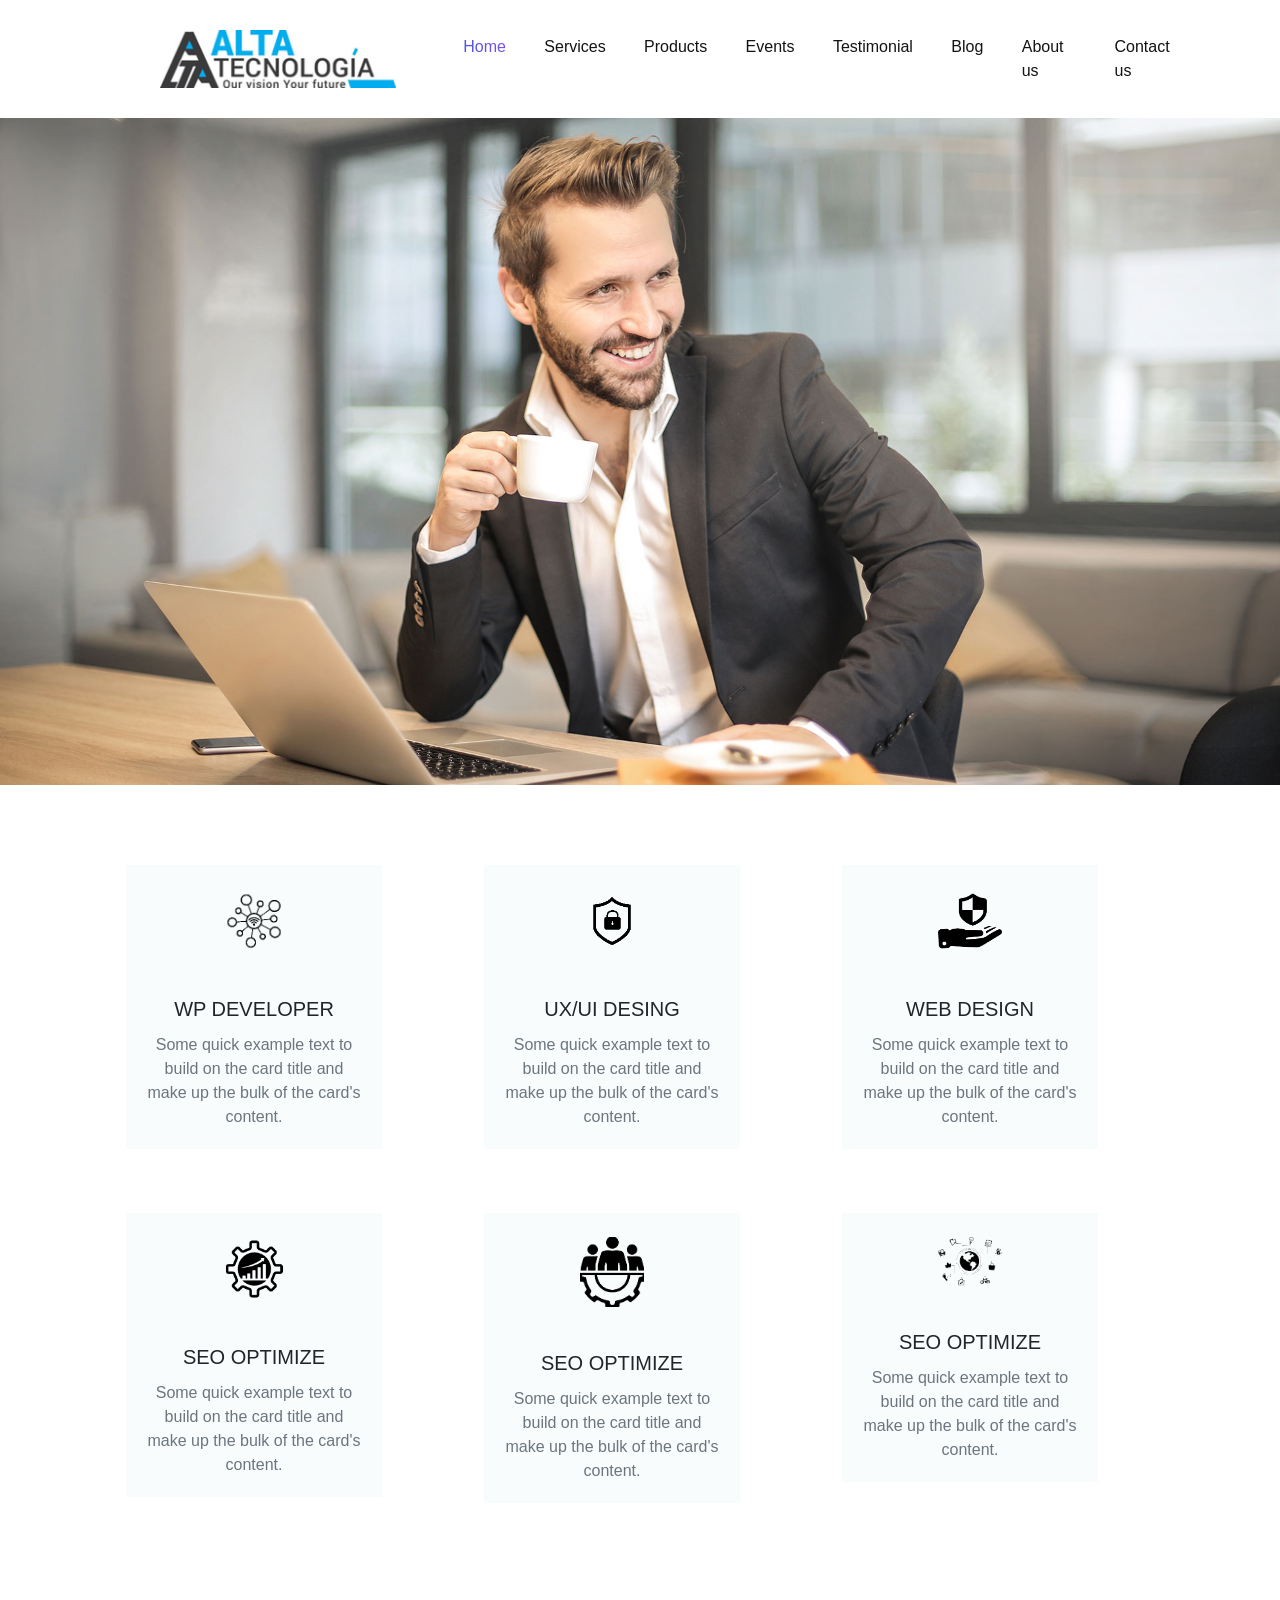
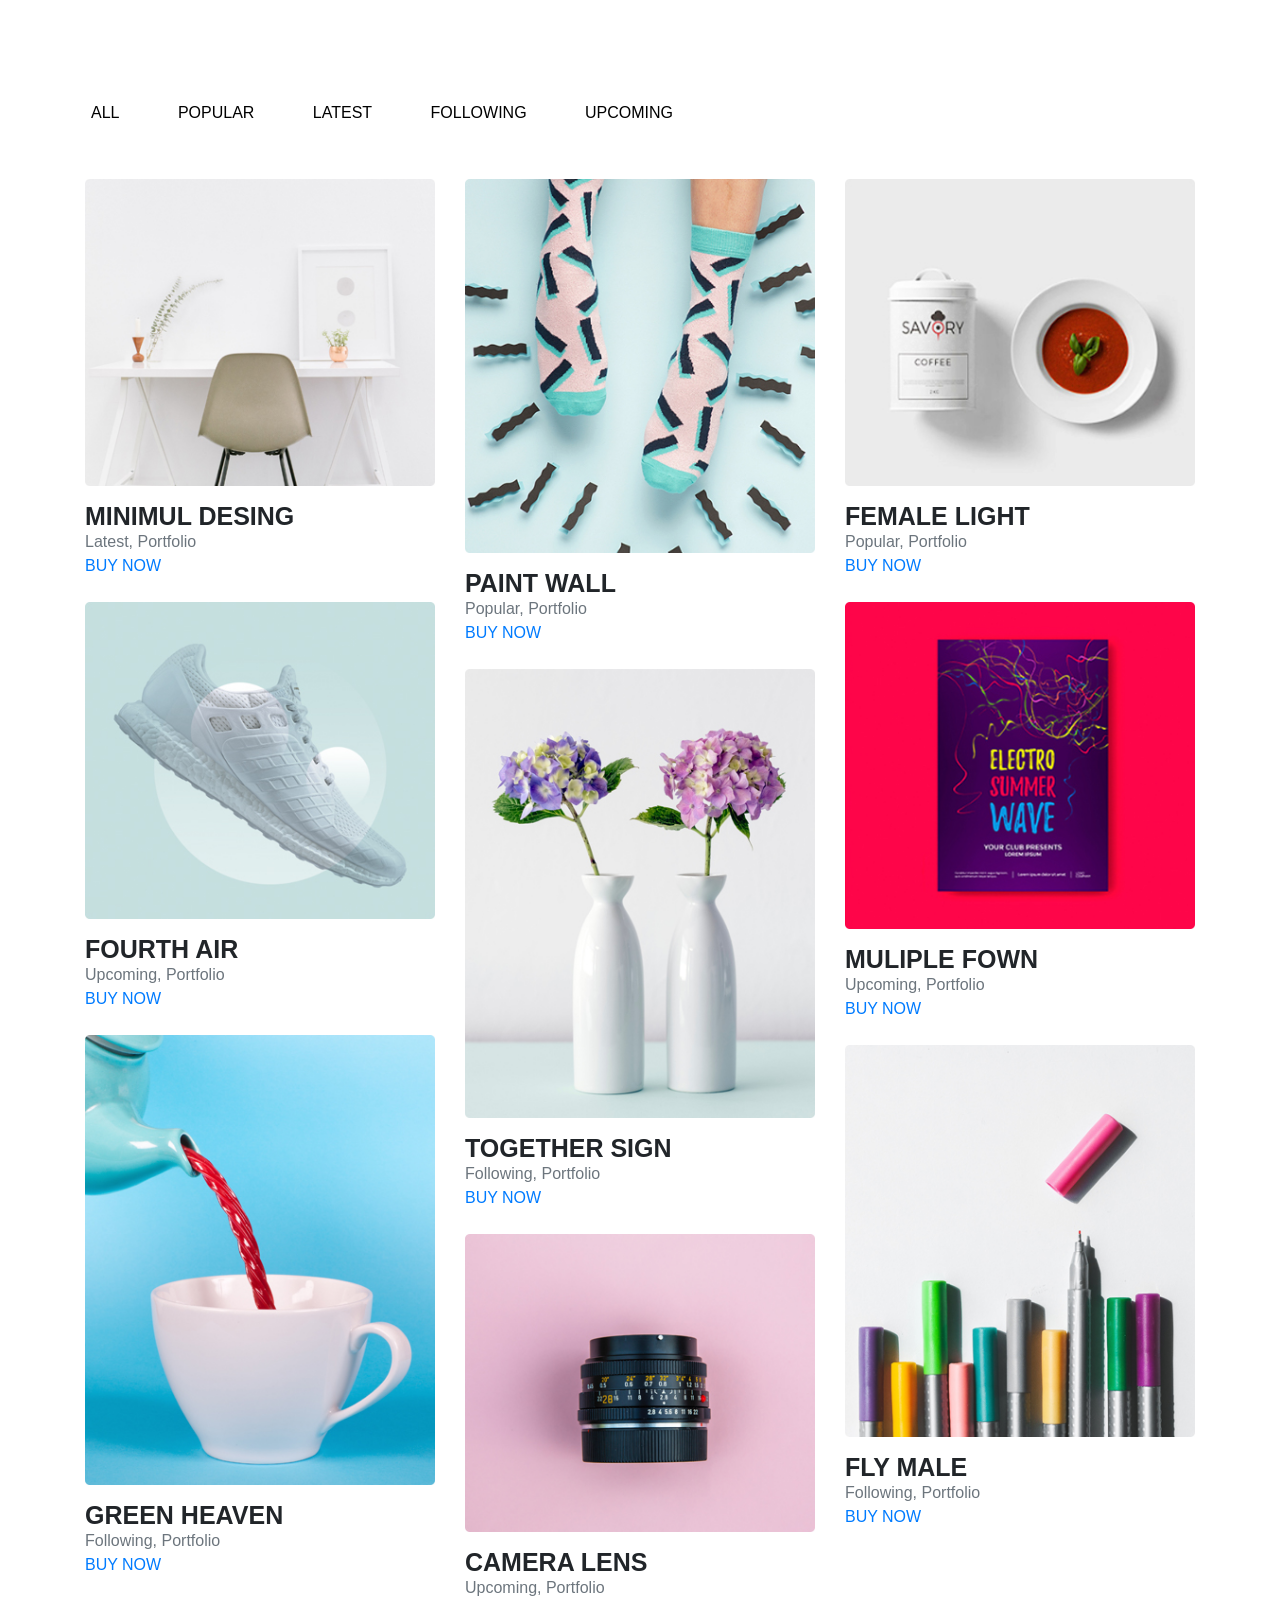
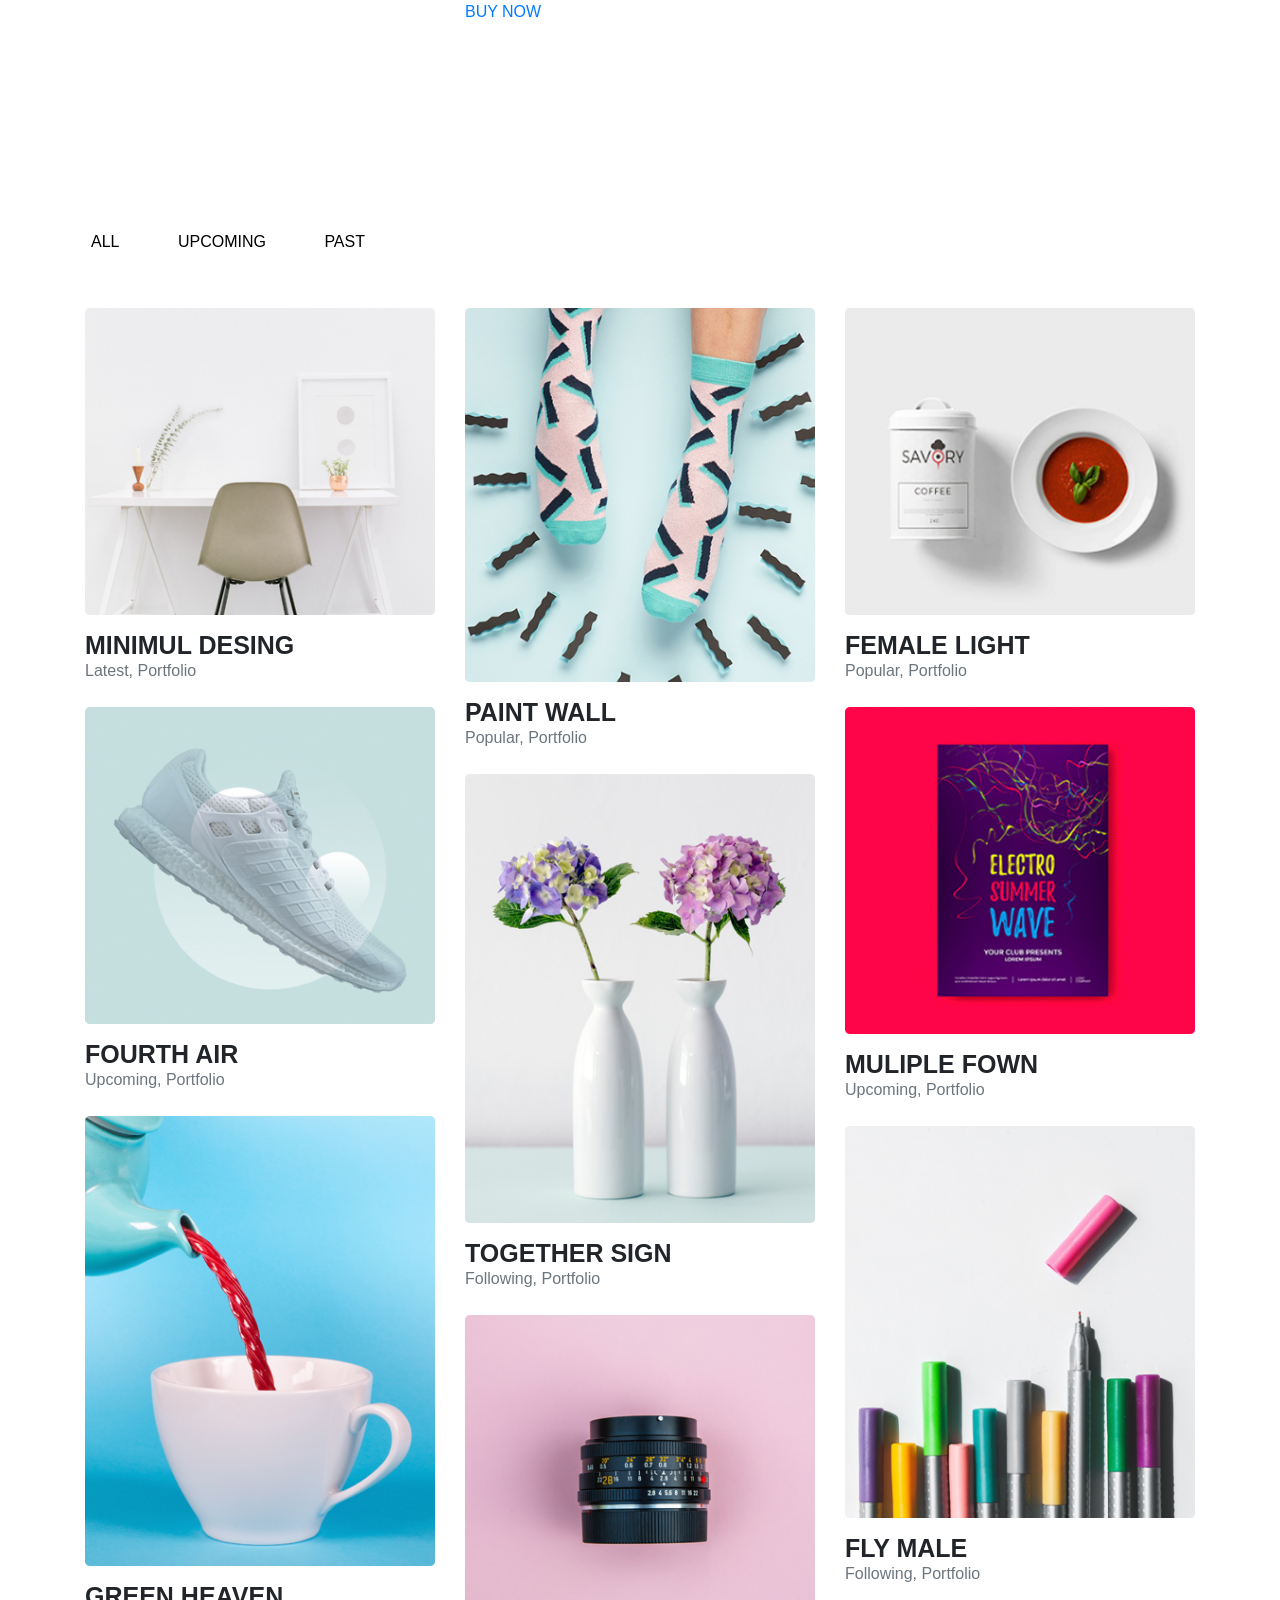
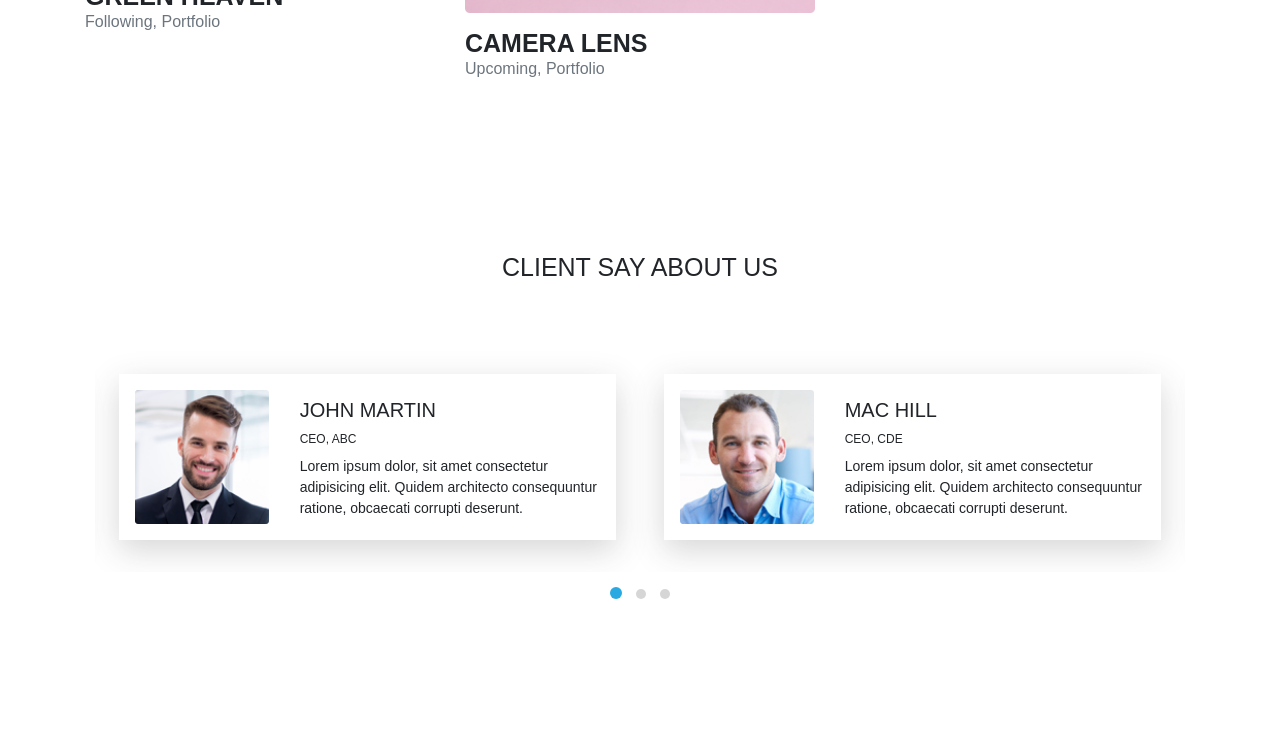
==== commit e05c3498: "version1" ====
--- a/index.html
+++ b/index.html
@@ -1,385 +1,611 @@
-<!doctype html>
+<!DOCTYPE html>
 <html lang="en">
-
 <head>
-    <!-- Required meta tags -->
-    <meta charset="utf-8">
-    <meta name="viewport" content="width=device-width, initial-scale=1, shrink-to-fit=no">
-
-    <!-- Bootstrap CSS -->
-    <link rel="stylesheet" href="https://stackpath.bootstrapcdn.com/bootstrap/4.4.1/css/bootstrap.min.css" integrity="sha384-Vkoo8x4CGsO3+Hhxv8T/Q5PaXtkKtu6ug5TOeNV6gBiFeWPGFN9MuhOf23Q9Ifjh" crossorigin="anonymous">
-
-    <title></title>
+    <meta charset="UTF-8">
+    <meta name="viewport" content="width=device-width, initial-scale=1.0">
+    <title>Alta Tecnologia</title>
+
+    <!-- Bootstrap css file -->
+    <link rel="stylesheet" href="./css/bootstrap.min.css">
+
+    <!-- font awesome icons -->
+    <link rel="stylesheet" href="./css/all.min.css">
+
+    <!-- Magnific pop-up CSS file -->
+    <link rel="stylesheet" href="./vendor/Magnific-Popup/dist/magnific-popup.css">
+
+     <!--  Owl-carousel css file  -->
+     <link rel="stylesheet" href="./vendor/owl-carousel/css/owl.carousel.min.css">
+     <link rel="stylesheet" href="./vendor/owl-carousel/css/owl.theme.default.min.css">
+ 
+
+    <!-- Custom CSS File -->
+    <link rel="stylesheet" href="./css/style.css">
+
 </head>
-<style>
-    .jumbotron {
-        background-color: rgb(217, 217, 217);
-    }
+<body>
     
-    .card {
-        background-color: rgb(217, 217, 217);
-        border-top-right-radius: 25%;
-        border-top-left-radius: 25%;
-        border-bottom-left-radius: 25%;
-        padding: 2rem;
-        border: none;
-        min-width: 27rem;
-    }
+    <!-- ########################## Start Header Area ######################################### -->
+    <header class="header_area">
+        <div class="main-menu">
+            <nav class="navbar navbar-expand-lg navbar-light" id="mainNav" >
+                <a class="navbar-brand" href="#">
+                    <img class="img-fluid" src="./images/Logo/logo.png" alt="logo">
+                </a>
+                <button class="navbar-toggler" type="button" data-toggle="collapse" data-target="#navbarNav" aria-controls="navbarNav" aria-expanded="false" aria-label="Toggle navigation">
+                  <span class="navbar-toggler-icon"></span>
+                </button>
+                <div class="collapse navbar-collapse" id="navbarNav">
+                    <div class="mr-auto"></div>
+                  <ul class="navbar-nav">
+                    <li class="nav-item active">
+                      <a class="nav-link" href="#home">Home <span class="sr-only">(current)</span></a>
+                    </li>
+                    <li class="nav-item">
+                      <a class="nav-link" href="#services">Services</a>
+                    </li>
+                    <li class="nav-item">
+                      <a class="nav-link" href="#product">Products</a>
+                    </li>
+                    <li class="nav-item">
+                      <a class="nav-link" href="#event">Events</a>
+                    </li>
+                    <li class="nav-item">
+                      <a class="nav-link" href="#testimonials">Testimonial</a>
+                    </li>
+                    <li class="nav-item">
+                      <a class="nav-link" href="#">Blog</a>
+                    </li>
+                    <li class="nav-item">
+                      <a class="nav-link" href="#">About us</a>
+                    </li>
+                    <li class="nav-item">
+                      <a class="nav-link" href="#">Contact us</a>
+                    </li>
+                  </ul>
+                </div>
+              </nav>
+        </div>
+    </header> 
+    <!-- ########################## End Header Area ######################################### -->
+
+    <!--########################### Start Main Area ######################################### -->
+    <main class="site-main">
+    <!-- ########################## Start Home Area #########################################-->
+        <section class="site-banner" id="home">
+            <div class="img-fluid" >
+                <img src="./uploads/banner-01.jpg" alt="Home" style="width:100%;">
+            </div>
+            
+	    </section>
+    <!-- ########################## End Home Area #########################################-->
+
+
+
+    <!-- ########################## Start Service Area ####################################-->
+
+    <selection id="services" class="services-area">
+         <!-- <div class="container">
+            <div class="row">
+                <div class="col-lg-12 text-center services-title">
+                    <h1 class="text-uppercase title-text">Services Offers</h1>
+                </div>
+            </div>
+        </div> -->
+        
+        <div class="container services-list">
+            <div class="row">
+                <div class="col-lg-4 col-md-6 col-sm-12">
+                    <div class="services">
+                        <div class="sevices-img text-center py-4">
+                            <img src="./images/services/1.png" alt="Services-1" style="width: 25%;">
+                        </div>
+                        <div class="card-body text-center">
+                            <h5 class="card-title text-uppercase ">Wp developer</h5>
+                            <p class="card-text text-secondary">
+                                Some quick example text to build on the card
+                                title and make up
+                                the bulk of the card's content.
+                            </p>
+                        </div>
+                    </div>
+                </div>
+                <div class="col-lg-4 col-md-6 col-sm-12">
+                    <div class="services">
+                        <div class="sevices-img text-center py-4">
+                            <img src="./images/services/2.png" alt="Services-2" style="width: 25%;">
+                        </div>
+                        <div class="card-body text-center">
+                            <h5 class="card-title text-uppercase ">ux/ui desing</h5>
+                            <p class="card-text text-secondary">
+                                Some quick example text to build on the card
+                                title and make up
+                                the bulk of the card's content.
+                            </p>
+                        </div>
+                    </div>
+                </div>
+                <div class="col-lg-4 col-md-6 col-sm-12">
+                    <div class="services">
+                        <div class="sevices-img text-center py-4">
+                            <img src="./images/services/3.png" alt="Services-3" style="width: 25%;">
+                        </div>
+                        <div class="card-body text-center">
+                            <h5 class="card-title text-uppercase ">web design</h5>
+                            <p class="card-text text-secondary">
+                                Some quick example text to build on the card
+                                title and make up
+                                the bulk of the card's content.
+                            </p>
+                        </div>
+                    </div>
+                </div>    
+                <div class="col-lg-4 col-md-6 col-sm-12">
+                    <div class="services">
+                        <div class="sevices-img text-center py-4">
+                            <img src="./images/services/4.png" alt="Services-4" style="width: 25%;">
+                        </div>
+                        <div class="card-body text-center">
+                            <h5 class="card-title text-uppercase ">seo optimize</h5>
+                            <p class="card-text text-secondary">
+                                Some quick example text to build on the card
+                                title and make up
+                                the bulk of the card's content.
+                            </p>
+                        </div>
+                    </div>
+                </div>
+                <div class="col-lg-4 col-md-6 col-sm-12">
+                    <div class="services">
+                        <div class="sevices-img text-center py-4">
+                            <img src="./images/services/5.png" alt="Services-5" style="width: 25%;">
+                        </div>
+                        <div class="card-body text-center">
+                            <h5 class="card-title text-uppercase ">seo optimize</h5>
+                            <p class="card-text text-secondary">
+                                Some quick example text to build on the card
+                                title and make up
+                                the bulk of the card's content.
+                            </p>
+                        </div>
+                    </div>
+                </div>
+                <div class="col-lg-4 col-md-6 col-sm-12">
+                    <div class="services">
+                        <div class="sevices-img text-center py-4">
+                            <img src="./images/services/6.png" alt="Services-6" style="width: 25%;">
+                        </div>
+                        <div class="card-body text-center">
+                            <h5 class="card-title text-uppercase ">seo optimize</h5>
+                            <p class="card-text text-secondary">
+                                Some quick example text to build on the card
+                                title and make up
+                                the bulk of the card's content.
+                            </p>
+                        </div>
+                    </div>
+        </div>                
+    </div>
+        </div>
+
+    </selection>
+    <!-- ########################## End Service Area ####################################-->
+
+            <!--  ======================= Project Area =============================  -->
+
+            <section id="product" class="project-area">
+                <div class="container">
+                    <div class="button-group">
+                        <button type="button" class="active" id="btn1" data-filter="*">All</button>
+                        <button type="button" data-filter=".popular">Popular</button>
+                        <button type="button" data-filter=".latest">Latest</button>
+                        <button type="button" data-filter=".following">Following</button>
+                        <button type="button" data-filter=".upcoming">Upcoming</button>
+                    </div>
     
-    .card-text {
-        text-align: justify;
-    }
+                    <div class="row grid">
+                        <div class="col-lg-4 col-md-6 col-sm-12 element-item latest">
+                            <div class="our-project">
+                                <div class="img">
+                                    <a class="test-popup-link" href="./images/portfolio/p1.jpg">
+                                        <img src="./images/portfolio/p1.jpg" alt="portfolio-1" class="img-fluid">
+                                    </a>
+                                </div>
+                                <div class="title py-4">
+                                    <h4 class="text-uppercase">Minimul Desing</h4>
+                                    <span class="text-secondary">Latest, Portfolio</span>
+                                    <div class="call-now">
+                                        <a href="https://www.amazon.com" target="_blank" class="text-uppercase font-roboto">Buy Now</a>
+                                    </div>
+                                </div>
+                            </div>
+                        </div>
+                        <div class="col-lg-4 col-md-6 col-sm-12 element-item popular">
+                            <div class="our-project">
+                                <div class="img">
+                                    <a class="test-popup-link" href="./images/portfolio/p2.jpg">
+                                        <img src="./images/portfolio/p2.jpg" alt="portfolio-2" class="img-fluid">
+                                    </a>
+                                </div>
+                                <div class="title py-4">
+                                    <h4 class="text-uppercase">Paint Wall</h4>
+                                    <span class="text-secondary">Popular, Portfolio</span>
+                                    <div class="call-now">
+                                        <a href="https://www.amazon.com" target="_blank" class="text-uppercase font-roboto">Buy Now</a>
+                                    </div>
+                                </div>
+                            </div>
+                        </div>
+                        <div class="col-lg-4 col-md-6 col-sm-12 element-item popular">
+                            <div class="our-project">
+                                <div class="img">
+                                    <a class="test-popup-link" href="./images/portfolio/p3.jpg">
+                                        <img src="./images/portfolio/p3.jpg" alt="portfolio-3" class="img-fluid">
+                                    </a>
+                                </div>
+                                <div class="title py-4">
+                                    <h4 class="text-uppercase">Female light</h4>
+                                    <span class="text-secondary">Popular, Portfolio</span>
+                                    <div class="call-now">
+                                        <a href="https://www.amazon.com" target="_blank" class="text-uppercase font-roboto">Buy Now</a>
+                                    </div>
+                                </div>
+                            </div>
+                        </div>
+                        <div class="col-lg-4 col-md-6 col-sm-12 element-item upcoming">
+                            <div class="our-project">
+                                <div class="img">
+                                    <a class="test-popup-link" href="./images/portfolio/p4.jpg">
+                                        <img src="./images/portfolio/p4.jpg" alt="portfolio-4" class="img-fluid">
+                                    </a>
+                                </div>
+                                <div class="title py-4">
+                                    <h4 class="text-uppercase">Fourth Air</h4>
+                                    <span class="text-secondary">Upcoming, Portfolio</span>
+                                    <div class="call-now">
+                                        <a href="https://www.amazon.com" target="_blank" class="text-uppercase font-roboto">Buy Now</a>
+                                    </div>
+                                </div>
+                            </div>
+                        </div>
+                        <div class="col-lg-4 col-md-6 col-sm-12 element-item upcoming">
+                            <div class="our-project">
+                                <div class="img">
+                                    <a class="test-popup-link" href="./images/portfolio/p5.jpg">
+                                        <img src="./images/portfolio/p5.jpg" alt="portfolio-5" class="img-fluid">
+                                    </a>
+                                </div>
+                                <div class="title py-4">
+                                    <h4 class="text-uppercase">Muliple fown</h4>
+                                    <span class="text-secondary">Upcoming, Portfolio</span>
+                                    <div class="call-now">
+                                        <a href="https://www.amazon.com" target="_blank" class="text-uppercase font-roboto">Buy Now</a>
+                                    </div>
+                                </div>
+                            </div>
+                        </div>
+                        <div class="col-lg-4 col-md-6 col-sm-12 element-item following">
+                            <div class="our-project">
+                                <div class="img">
+                                    <a class="test-popup-link" href="./images/portfolio/p6.jpg">
+                                        <img src="./images/portfolio/p6.jpg" alt="portfolio-6" class="img-fluid">
+                                    </a>
+                                </div>
+                                <div class="title py-4">
+                                    <h4 class="text-uppercase">Together sign</h4>
+                                    <span class="text-secondary">Following, Portfolio</span>
+                                    <div class="call-now">
+                                        <a href="https://www.amazon.com" target="_blank" class="text-uppercase font-roboto">Buy Now</a>
+                                    </div>
+                                </div>
+                            </div>
+                        </div>
+                        <div class="col-lg-4 col-md-6 col-sm-12 element-item following">
+                            <div class="our-project">
+                                <div class="img">
+                                    <a class="test-popup-link" href="./images/portfolio/p7.jpg">
+                                        <img src="./images/portfolio/p7.jpg" alt="portfolio-7" class="img-fluid">
+                                    </a>
+                                </div>
+                                <div class="title py-4">
+                                    <h4 class="text-uppercase">Green Heaven</h4>
+                                    <span class="text-secondary">Following, Portfolio</span>
+                                    <div class="call-now">
+                                        <a href="https://www.amazon.com" target="_blank" class="text-uppercase font-roboto">Buy Now</a>
+                                    </div>
+                                </div>
+                            </div>
+                        </div>
+                        <div class="col-lg-4 col-md-6 col-sm-12 element-item following">
+                            <div class="our-project">
+                                <div class="img">
+                                    <a class="test-popup-link" href="./images/portfolio/p8.jpg">
+                                        <img src="./images/portfolio/p8.jpg" alt="portfolio-8" class="img-fluid">
+                                    </a>
+                                </div>
+                                <div class="title py-4">
+                                    <h4 class="text-uppercase">Fly Male</h4>
+                                    <span class="text-secondary">Following, Portfolio</span>
+                                    <div class="call-now">
+                                        <a href="https://www.amazon.com" target="_blank" class="text-uppercase font-roboto">Buy Now</a>
+                                    </div>
+                                </div>
+                            </div>
+                        </div>
+                        <div class="col-lg-4 col-md-6 col-sm-12 element-item upcoming">
+                            <div class="our-project">
+                                <div class="img">
+                                    <a class="test-popup-link" href="./images/portfolio/p9.jpg">
+                                        <img src="./images/portfolio/p9.jpg" alt="portfolio-9" class="img-fluid">
+                                    </a>
+                                </div>
+                                <div class="title py-4">
+                                    <h4 class="text-uppercase">Camera Lens</h4>
+                                    <span class="text-secondary">Upcoming, Portfolio</span>
+                                    <div class="call-now">
+                                        <a href="https://www.amazon.com" target="_blank" class="text-uppercase font-roboto">Buy Now</a>
+                                    </div>
+                                </div>
+                            </div>
+                        </div>
+                    </div>
+                </div>
+            </section>
     
-    .card:hover {
-        background-color: rgb(196, 196, 196);
-        color: white;
-    }
+            <!--  ======================= End Project Area =============================  -->
     
-    .card-img-top {
-        width: 25%;
-    }
+    <!--  ======================= Start Event Area =============================  -->
+            <section id="event" class="event-area">
+                <div class="container">
+<!--                     
+                    <div class="event-title pb-5">
+                        <div class="text-uppercase title-h1">
+                            Recently done Events
+                        </div>
+                    </div> -->
+                    <div class="button-group">
+                        <button type="button" class="active" id="btn2">All</button>
+                        <button type="button" data-filter=".up" >Upcoming</button>
+                        <button type="button" data-filter=".pa">past</button>
+                    </div>
+                    <div class="row grid">
+                        <div class="col-lg-4 col-md-6 col-sm-12 element-item up">
+                            <div class="our-event">
+                                <div class="img">
+                                    <a class="test-popup-link" href="./images/Events/p1.jpg">
+                                        <img src="./images/Events/p1.jpg" alt="Event-1" class="img-fluid">
+                                    </a>
+                                </div>
+                                <div class="title py-4">
+                                    <h4 class="text-uppercase">Minimul Desing</h4>
+                                    <span class="text-secondary">Latest, Portfolio</span>
+                                </div>
+                            </div>
+                        </div>
+                        <div class="col-lg-4 col-md-6 col-sm-12 element-item pa">
+                            <div class="our-event">
+                                <div class="img">
+                                    <a class="test-popup-link" href="./images/Events/p2.jpg">
+                                        <img src="./images/Events/p2.jpg" alt="Event-2" class="img-fluid">
+                                    </a>
+                                </div>
+                                <div class="title py-4">
+                                    <h4 class="text-uppercase">Paint Wall</h4>
+                                    <span class="text-secondary">Popular, Portfolio</span>
+                                </div>
+                            </div>
+                        </div>
+                        <div class="col-lg-4 col-md-6 col-sm-12 element-item pa">
+                            <div class="our-event">
+                                <div class="img">
+                                    <a class="test-popup-link" href="./images/Events/p3.jpg">
+                                        <img src="./images/Events/p3.jpg" alt="Event-3" class="img-fluid">
+                                    </a>
+                                </div>
+                                <div class="title py-4">
+                                    <h4 class="text-uppercase">Female light</h4>
+                                    <span class="text-secondary">Popular, Portfolio</span>
+                                </div>
+                            </div>
+                        </div>
+                        <div class="col-lg-4 col-md-6 col-sm-12 element-item up">
+                            <div class="our-event">
+                                <div class="img">
+                                    <a class="test-popup-link" href="./images/Events/p4.jpg">
+                                        <img src="./images/Events/p4.jpg" alt="Event-4" class="img-fluid">
+                                    </a>
+                                </div>
+                                <div class="title py-4">
+                                    <h4 class="text-uppercase">Fourth Air</h4>
+                                    <span class="text-secondary">Upcoming, Portfolio</span>
+                                </div>
+                            </div>
+                        </div>
+                        <div class="col-lg-4 col-md-6 col-sm-12 element-item up">
+                            <div class="our-event">
+                                <div class="img">
+                                    <a class="test-popup-link" href="./images/Events/p5.jpg">
+                                        <img src="./images/Events/p5.jpg" alt="Events-5" class="img-fluid">
+                                    </a>
+                                </div>
+                                <div class="title py-4">
+                                    <h4 class="text-uppercase">Muliple fown</h4>
+                                    <span class="text-secondary">Upcoming, Portfolio</span>
+                                </div>
+                            </div>
+                        </div>
+                        <div class="col-lg-4 col-md-6 col-sm-12 element-item pa">
+                            <div class="our-event">
+                                <div class="img">
+                                    <a class="test-popup-link" href="./images/Events/p6.jpg">
+                                        <img src="./images/Events/p6.jpg" alt="Event-6" class="img-fluid">
+                                    </a>
+                                </div>
+                                <div class="title py-4">
+                                    <h4 class="text-uppercase">Together sign</h4>
+                                    <span class="text-secondary">Following, Portfolio</span>
+                                </div>
+                            </div>
+                        </div>
+                        <div class="col-lg-4 col-md-6 col-sm-12 element-item pa">
+                            <div class="our-event">
+                                <div class="img">
+                                    <a class="test-popup-link" href="./images/Events/p7.jpg">
+                                        <img src="./images/Events/p7.jpg" alt="Event-7" class="img-fluid">
+                                    </a>
+                                </div>
+                                <div class="title py-4">
+                                    <h4 class="text-uppercase">Green Heaven</h4>
+                                    <span class="text-secondary">Following, Portfolio</span>
+                                </div>
+                            </div>
+                        </div>
+                        <div class="col-lg-4 col-md-6 col-sm-12 element-item up">
+                            <div class="our-event">
+                                <div class="img">
+                                    <a class="test-popup-link" href="./images/Events/p8.jpg">
+                                        <img src="./images/Events/p8.jpg" alt="Event-8" class="img-fluid">
+                                    </a>
+                                </div>
+                                <div class="title py-4">
+                                    <h4 class="text-uppercase">Fly Male</h4>
+                                    <span class="text-secondary">Following, Portfolio</span>
+                                </div>
+                            </div>
+                        </div>
+                        <div class="col-lg-4 col-md-6 col-sm-12 element-item up">
+                            <div class="our-event">
+                                <div class="img">
+                                    <a class="test-popup-link" href="./images/Events/p9.jpg">
+                                        <img src="./images/Events/p9.jpg" alt="Event-9" class="img-fluid">
+                                    </a>
+                                </div>
+                                <div class="title py-4">
+                                    <h4 class="text-uppercase">Camera Lens</h4>
+                                    <span class="text-secondary">Upcoming, Portfolio</span>
+                                </div>
+                            </div>
+                        </div>
+                    </div>
+
+                </div>
+            </section>
+   
+    <!--  ======================= End Event Area =============================  -->
+
+    <!--  ======================= Start Testimonial Area =============================  -->
+            <section id="testimonials" class="testimonial-area">
+                <div class="container">
+                    <div class="row text-center">
+                        <div class="col-12">
+                            <div class="about-title">
+                                <h1 class="text-uppercase title-h1">Client Say about us</h1>
+                            </div>
+                        </div>
+                    </div>
+                </div>
     
-    .nav-item {
-        border-top-left-radius: 30%;
-        border-top-right-radius: 30%;
-        border-bottom-left-radius: 30%;
-        color: rgb(0, 73, 147);
-    }
+                <div class="container carousel py-lg-5">
+                    <div class="owl-carousel owl-theme">
+                        <div class="client row">
+                            <div class="col-lg-4 col-md-12 client-img">
+                                <img src="./images/testimonials/t1.jpg" alt="img1" class="img-fluid">
+                            </div>
+                            <div class="col-lg-8 col-md-12 about-client">
+                                <h5>JOHN MARTIN</h5>
+                                <h4 class="about">CEO, ABC</h4>
+                                <p class="para">Lorem ipsum dolor, sit amet consectetur adipisicing elit. Quidem architecto
+                                    consequuntur ratione, obcaecati corrupti deserunt.</p>
+                            </div>
+                        </div>
+                        <div class="client row">
+                            <div class="col-lg-4 col-md-12 client-img">
+                                <img src="./images/testimonials/t2.jpg" alt="img2" class="img-fluid">
+                            </div>
+                            <div class="col-lg-8 col-md-12 about-client">
+                                <h5>MAC HILL</h5>
+                                <h4  class="about">CEO, CDE</h4>
+                                <p class="para">Lorem ipsum dolor, sit amet consectetur adipisicing elit. Quidem architecto
+                                    consequuntur ratione, obcaecati corrupti deserunt.</p>
+                            </div>
+                        </div>
+                        <div class="client row">
+                            <div class="col-lg-4 col-md-12 client-img">
+                                <img src="./images/testimonials/t1.jpg" alt="img1" class="img-fluid">
+                            </div>
+                            <div class="col-lg-8 col-md-12 about-client">
+                                <h5>JOHN MARTIN</h5>
+                                <h4  class="about">CEO, ABC</h4>
+                                <p class="para">Lorem ipsum dolor, sit amet consectetur adipisicing elit. Quidem architecto
+                                    consequuntur ratione, obcaecati corrupti deserunt.</p>
+                            </div>
+                        </div>
+                        <div class="client row">
+                            <div class="col-lg-4 col-md-12 client-img">
+                                <img src="./images/testimonials/t2.jpg" alt="img2" class="img-fluid">
+                            </div>
+                            <div class="col-lg-8 col-md-12 about-client">
+                                <h5>MAC HILL</h5>
+                                <h4 class="about">CEO, CDE</h4>
+                                <p class="para">Lorem ipsum dolor, sit amet consectetur adipisicing elit. Quidem architecto
+                                    consequuntur ratione, obcaecati corrupti deserunt.</p>
+                            </div>
+                        </div>
+                        <div class="client row">
+                            <div class="col-lg-4 col-md-12 client-img">
+                                <img src="./images/testimonials/t1.jpg" alt="img1" class="img-fluid">
+                            </div>
+                            <div class="col-lg-8 col-md-12 about-client">
+                                <h5>JOHN MARTIN</h5>
+                                <h4 class="about">CEO, ABC</h4>
+                                <p class="para">Lorem ipsum dolor, sit amet consectetur adipisicing elit. Quidem architecto
+                                    consequuntur ratione, obcaecati corrupti deserunt.</p>
+                            </div>
+                        </div>
+                        <div class="client row">
+                            <div class="col-lg-4 col-md-12 client-img">
+                                <img src="./images/testimonials/t2.jpg" alt="img2" class="img-fluid">
+                            </div>
+                            <div class="col-lg-8 col-md-12 about-client">
+                                <h5>MAC HILL</h5>
+                                <h4 class="about">CEO, CDE</h4>
+                                <p class="para">Lorem ipsum dolor, sit amet consectetur adipisicing elit. Quidem architecto
+                                    consequuntur ratione, obcaecati corrupti deserunt.</p>
+                            </div>
+                        </div>
+                    </div>
+                </div>
     
-    .nav-item:hover {
-        background-color: rgb(40, 148, 255);
-        color: white;
-    }
+
+            </section>
+
+    <!--  ======================= End Testimonial Area =============================  -->
+
+
+    </main>
+
+    <!--########################### End Main Area ######################################### -->
+
+    <!-- Jquery js file -->
+    <script src="./js/jquery_3.4.1.js"></script>
+
+    <!-- Bootstrap js file -->
+    <script src="./js/bootstrap.min.js"></script>    
+
+    <!-- isotope js library -->
+    <script src="./vendor/isotope/isotope.min.js"></script>
     
-    .gd2 {
-        width: 70%;
-        justify-content: center;
-        margin-left: 4rem;
-    }
-</style>
-
-<body style="min-width: min-content;">
-    <div class="container-fluid py-3 px-0" style="min-width: max-content;">
-        <nav class="navbar navbar-expand-lg navbar-light bg-light">
-            <a class="navbar-brand" href="#"><img class="ki" src="p1.png" style="max-width:28rem" class="d-inline-block align-top" alt=""></a><button class="navbar-toggler" type="button" data-toggle="collapse" data-target="#navbarSupportedContent" aria-controls="navbarSupportedContent"
-                aria-expanded="false" aria-label="Toggle navigation"><span class="navbar-toggler-icon"></span></button>
-            <div class="collapse navbar-collapse" id="navbarSupportedContent">
-                <ul class="navbar-nav mr-auto">
-                    <li class="nav-item active "><a class="mm nav-link " style=" font-size: 20px; padding: 15px; " href="#hi4 ">Home</a></li>
-                    <li class="nav-item active "><a class="mm nav-link " style="font-size: 20px; padding: 15px; " href="#kk ">Services</a></li>
-                    <li class="nav-item active "><a class="mm nav-link " style=" font-size: 20px; padding: 15px; " href="#hi6 ">Products</a></li>
-                    <li class="nav-item active "><a class="mm nav-link " style=" font-size: 20px; padding: 15px; " href="#okk ">News</a></li>
-                    <li class="nav-item active "><a class="mm nav-link " style=" font-size: 20px; padding: 15px; " href="#okk1 ">Testimonial</a></li>
-                    <li class="nav-item active "><a class="mm nav-link " style=" font-size: 20px; padding: 15px; " href="#hi7 ">Blog</a></li>
-                    <li class="nav-item active "><a class="mm nav-link " style=" font-size: 20px; padding: 15px; " href="#hi10">About us</a></li>
-                    <li class="nav-item active "><a class="mm nav-link " style=" font-size: 20px;padding: 15px; " href="#hi8 ">Company Association</a></li>
-                    <li class="nav-item active "><a class="mm nav-link " style=" font-size: 20px;padding: 15px; " href="#hi9 ">Contact us</a></li>
-                </ul>
-            </div>
-        </nav>
-    </div>
-    <div class="container-fluid p-0 ">
-        <div id="carouselExampleIndicators " style="height: 35rem; " class="carousel slide " data-ride="carousel ">
-            <ol class="carousel-indicators ">
-                <li data-target="#carouselExampleIndicators " data-slide-to="0 " class="active "></li>
-                <li data-target="#carouselExampleIndicators " data-slide-to="1 "></li>
-                <li data-target="#carouselExampleIndicators " data-slide-to="2 "></li>
-            </ol>
-            <div class="carousel-inner " style="height: 35rem; ">
-                <div class="carousel-item active "><img src="imgs1.jpg " class="d-block w-100 " alt="... "></div>
-                <div class="carousel-item "><img src="imgs3.jpg " class="d-block w-100 " alt="... "></div>
-                <div class="carousel-item "><img src="imgs2.jpg " class="d-block w-100 " alt="... "></div>
-            </div><a class="carousel-control-prev " href="#carouselExampleIndicators " role="button " data-slide="prev "><span class="carousel-control-prev-icon " aria-hidden="true "></span><span class="sr-only ">Previous</span></a><a class="carousel-control-next "
-                href="#carouselExampleIndicators " role="button " data-slide="next "><span class="carousel-control-next-icon " aria-hidden="true "></span><span class="sr-only ">Next</span></a></div>
-    </div>
-    <div class="container-fluid px-0 my-3 " id="hi4">
-        <div class="row m-0 ">
-            <div class="container col " style="width: 50%; float: left; ">
-                <center class="mb-3 ml-5 pl-5 "><span style="font-size: 40px;color: rgb(217,217,217); "><b>Welcome</b></span></center>
-                <marquee class="ml-5 pl-5 " direction="left "><b><span style="font-size: 40px; ">Make your Home Smarter</span></b></marquee>
-                <div class="ml-5 pl-5 mt-5 ">
-                    <p>You have the opportunity to watch over home from every corner at any time</p>
-                    <p>of day or night.A smart househas excellent video quality, live streaming,
-                    </p>
-                    <p>two way audio.</p><br>
-                    <center class="mt-5 "><a href="# ">Contact us</a></center>
-                </div>
-            </div>
-            <div class="col " id="hi5"><img style=" width:100%; border:double; " src="imgs5.jpg "></div>
-        </div>
-    </div>
-    <div class="container-fluid m-0 pt-5 px-0 " id="kk" style="background-color: rgb(239,239,239); ">
-        <center><span style="font-size: 40px; ">Services</span></center><br><br>
-        <div class="jumbotron pt-4 mx-5 ">
-            <div class="row grid ">
-                <div class="card col ">
-                    <img src="a.png " class="card-img-top " alt=" ... ">
-                    <div class="card-body ">
-                        <h2 class="card-title ">IOT Development</h2>
-                        <p class="card-text ml-4 ">End to End in House IOT Development for Home automation Technology and many other fields combining IOT as a premium feature set for all. Connecting the Dots of the world with technology for better and efficient use of work is what
-                            we believe in.</p>
-                    </div>
-                </div>
-                <div class="card col "><img src="b.png " class="card-img-top " alt="... ">
-                    <div class="card-body ">
-                        <h2 class="card-title ">Security Solutions</h2>
-                        <p class="card-text ml-4 ">To keep your family Secure at all times should be the first most priority. We have been giving security services to large variety of markets and have best in class technology to best fit your requirements, so you be least worried.</p>
-                    </div>
-                </div>
-                <div class="card col "><img src="h.png " class="card-img-top " alt="... ">
-                    <div class="card-body ">
-                        <h2 class="card-title ">Customised IOT Platform</h2>
-                        <p class="card-text ml-4 ">To fit your needs and requirements, we give solutions which is customised at your end. To give best possible fit to the things in need our team of engineers and operations gives the best solution possible to fulfil your requirements.</p>
-                    </div>
-                </div>
-            </div>
-            <div class="row ">
-                <div class="card col ">
-                    <img src="d.png " class="card-img-top " width="20 " alt=" ... ">
-                    <div class="card-body ">
-                        <h2 class="card-title ">Safety Solutions</h2>
-                        <p class="card-text ml-4 ">Knowing that your family is secure at all times, make sure your house stays safer with embedded locks and sensors-based systems to ensure security and combined safety of your properties at all times. We have come up with one of
-                            the best technologies for any type of economic property or industrial estate. Trust us, we have your safety in our hands.</p>
-                    </div>
-                </div>
-                <div class="card col "><img src="e.png " class="card-img-top " alt="... ">
-                    <div class="card-body ">
-                        <h2 class="card-title ">Efficient Designs</h2>
-                        <p class="card-text ml-4 ">To comply with the customers, we have put in lot of time and energy to create one of the best and Efficient designed products, designers plying from Europe and South America joint hands in giving the best possible and most work
-                            efficient products in the INDIAN market today.</p>
-                    </div>
-                </div>
-                <div class="card col "><img src="f.png " class="card-img-top " alt="... ">
-                    <div class="card-body ">
-                        <h2 class="card-title ">24/7 Support </h2>
-                        <p class="card-text ml-4 ">We believe in support and service so therefore we as a company put in a lot of efforts to attend and rectify all customer’s problems any point of time. We give 24/7 service to all our customers.</p>
-                    </div>
-                </div>
-            </div>
-
-        </div>,
-        <div class="container m-0 p-2 px-0 " style="text-align:center; max-width: inherit;" id="hi6">
-            <center><span style="font-size: 40px; ">Products</span></center><br><br>
-            <div class="jumbotron my-2 py-5 px-0 row " style="background-color: rgb(127,127,127); " id="grid1 ">
-
-                <div class="gd1 col p-3">
-                    <a href=" komalproject1.html "><img style="border: solid 25px darkgray; height: 300px;width: 300px; " src="11.jpg "></a>
-                </div>
-
-                <div class="gd1 col p-3 ">
-                    <a href="komalproject1.html "><img style="border: solid 25px darkgray; height: 300px;width: 300px; " src="22.jpg "></a>
-                </div>
-
-                <div class="gd1 col p-3 ">
-                    <a href="komalproject1.html "><img style="border: solid 25px darkgray; height: 300px;width: 300px; " src="33.jpg "></a>
-                </div>
-
-
-            </div>
-        </div>
-
-        <div class="my-5 jumbotron mx-0 px-0 py-5" style="text-align:center; min-width:-webkit-fill-available;" id="okk">
-            <center><span style="font-size: 40px; ">News</span></center>
-
-            <div class="grid22 row py-5">
-                <div class="gd22 col">
-                    <img style="height: 220px;width: 350px;border-top-right-radius: 25%;border-top-left-radius: 25%;border-bottom-left-radius: 25%; " src="news1.jpg ">
-                </div>
-                <div class="gd22 col p-2">
-                    <img style="height: 220px;width: 350px;border-top-right-radius: 25%;border-top-left-radius: 25%;border-bottom-left-radius: 25%; " src="news11.jpg ">
-                </div>
-                <div class="gd22 col p-2">
-                    <img style="height: 220px;width: 350px;border-top-right-radius: 25%;border-top-left-radius: 25%;border-bottom-left-radius: 25%; " src="news1.jpg">
-                </div>
-            </div>
-            <div class="row">
-                <div class="gd22 col">
-                    <img style="height: 220px;width: 350px;border-top-right-radius: 25%;border-top-left-radius: 25%;border-bottom-left-radius: 25%; " src="news22.jpg ">
-                </div>
-                <div class="gd22 col">
-                    <img style="height: 220px;width: 350px;border-top-right-radius: 25%;border-top-left-radius: 25%;border-bottom-left-radius: 25%; " src="news23.jpg ">
-                </div>
-                <div class="gd22 col">
-                    <img style="height: 220px;width: 350px;border-top-right-radius: 25%;border-top-left-radius: 25%;border-bottom-left-radius: 25%; " src="news3.jpg ">
-                </div>
-            </div>
-        </div>
-
-
-        <div id="okk1" class="jumbotron px-0 mx-0">
-            <center><span style="font-size: 40px; ">Testimonial</span></center>
-
-            <div class="grid23 row">
-                <div class="gd23 py-3 col m-5 border border-dark">
-                    <center><img style="width: 75px; border-radius: 100%; margin-top: 20px; " src="imgg1.png "></center>
-                    <center class="pt-3">
-                        <h3>Luke Chapman</h3>
-                    </center>
-                    <div class="py-4" style="text-align: justify;">
-                        <p style="margin-left: 10px; ">I stumbled accross Elegant Themes one day when I was looking foe a fresh new look for a fresh new look for one of my blogs.The asking price is so tiny for access to such a huge number of great themes.</p>
-                        <p style="margin-left: 10px; ">Some of the new themes are absolutely stunning,with responsive design perfect for mobile and tablet browsing....To top it all off there is a team of friendly,helpful support staff to answer any questions you may have.</p>
-                        <b><p style="margin-left: 10px; ">An Elegant Theme for your website is worth its weight in gold.</p></b>
-
-                    </div>
-
-                </div>
-                <div class="gd23 py-3 col m-5 border border-dark">
-                    <center><img style="width: 85px; border-radius: 100%; margin-top: 20px; " src="imgg2.jpg "></center>
-                    <center class="pt-3">
-                        <h3>Metissa Dinwiddie</h3>
-                    </center>
-                    <div class="py-4" style="text-align: justify;">
-                        <p style="margin-left: 10px; ">I want live with the new theme and my site went from "same old,same old " to "WOW "!</p>
-                        <p style="margin-left: 10px; ">Now,for the price of dinner out with my boyfriend I have a site that finally does me and my brand justice! It makes me smile every time I click over to it!And because it's designed to be flexible,I can update it super-easily whenever
-                            I want.
-                        </p><br><br>
-                        <b><p style="margin-left: 10px; ">I love my new website!!!Thank you,Elegant Themes!</p></b>
-
-                    </div>
-
-                </div>
-                <div class="gd23 py-3 col m-5 border border-dark">
-                    <center><img style="width: 120px; border-radius: 100%; margin-top: 20px; " src="imgg3.jpg "></center>
-                    <center class="pt-3">
-                        <h3>Paul Grant</h3>
-                    </center>
-                    <div class="py-4" style="text-align: justify;">
-                        <p style="margin-left: 10px; ">The newest themes that Elegant Themes have been producing have convinced me to become a lifetime member.</p>
-                        <p style="margin-left: 10px; ">When a client wants a mobile responsive site,I haven't found an easier way than Elegant Themes.As a designer ,I find the sites are beautiful right out of the box,As a developer,I find the back-end code well marked-up to allow me
-                            to easily find what I need to create a child theme to customize for my clients.</p>
-                        <b><p style="margin-left: 10px; ">This is one of the best purchases I've made to speed up my web development for my clients.</p></b>
-                    </div>
-
-                </div>
-            </div>
-        </div>
-        <div class="container-fluid mx-0 px-0">
-            <div id="hi7">
-                <center><span style="font-size: 40px; ">Blog</span></center>
-            </div><br><br>
-            <div class=" jumbotron mx-0 px-0" style="background-color: rgb(228,228,228);; ">
-
-                <div><br>
-
-                </div><br><br>
-
-                <div class="row" style="text-align: center;" id="grid2">
-                    <div class="col">
-                        <a href="komalproject2.html">
-                            <div id="gdd">
-                                <div class="gd2">
-                                    <img style="height: 250px;width: 350px;border-top-right-radius: 30%;border-top-left-radius: 30%;border-bottom-left-radius: 30%; " src="io.jpg ">
-
-                                    <h3 style="margin-left: 10px; ">What is home atomation?</h3>
-
-                                    <p style="margin-left: 10px; color: rgb(127,127,127); ">
-                                    </p>
-                                </div>
-                            </div>
-                        </a>
-                    </div>
-                    <div class="col">
-                        <a href="komalproject3.html">
-                            <div id="gdd ">
-                                <div class="gd2">
-                                    <img style="height: 250px;width: 350px;border-top-right-radius: 30%;border-top-left-radius: 30%;border-bottom-left-radius: 30%; " src="ol.png ">
-
-                                    <h3 style="margin-left: 10px; ">How you can save money with home automation?</h3>
-
-                                    <p style="margin-left: 10px; color: rgb(127,127,127); ">
-                                    </p>
-                                </div>
-                            </div>
-                        </a>
-                    </div>
-                    <div class="col">
-                        <a href="komalproject2.html">
-                            <div id="gdd ">
-                                <div class="gd2">
-                                    <img style="height: 250px;width: 350px;border-top-right-radius: 30%;border-top-left-radius: 30%;border-bottom-left-radius: 30%; " src="r2.jpg ">
-
-                                    <h3 style="margin-left: 10px; ">Quisque auctor lectus interdum nisl accumsan venenatis.</h3>
-
-                                    <p style="margin-left: 10px; color: rgb(127,127,127); ">
-                                    </p>
-                                </div>
-                            </div>
-                        </a>
-                    </div>
-
-                </div>
-
-
-            </div><br><br>
-        </div>
-
-
-        <div id="hi8">
-            <center><span style="font-size: 30px; ">Company Association</span></center><br><br>
-            <div class="jumbotron mx-0 px-0 row" id="grid3 ">
-                <div class="gd3 col">
-                    <img style="height: 400px;width: 400px;border-top-right-radius: 50%;border-top-left-radius: 50%;border-bottom-left-radius: 50%; " src="hrishi.jpg "><br><br>
-                    <span style="font-size: 20px; margin-left: 150px; ">Co-Founder</span>
-
-                </div>
-                <div class="gd3 col">
-
-                    <img style="height: 400px;width: 400px;border-top-right-radius: 50%;border-top-left-radius: 50%;border-bottom-left-radius: 50%; " src="img-4.jpg "><br><br>
-                    <span style="font-size: 20px; margin-left: 150px; ">Co-Founder</span>
-                </div>
-                <div class="gd3 col">
-                    <img style="height: 400px;width: 400px;border-top-right-radius: 50%;border-top-left-radius: 50%;border-bottom-left-radius: 50%; " src="img-3.jpg "><br><br>
-                    <span style="font-size: 20px; margin-left: 150px; ">Co-Founder</span>
-
-                </div>
-
-
-            </div>
-
-        </div><br><br><br>
-
-        <br><br><br>
-        <div id="hi9" style="background-color: rgb(4,133,254); height: 650px;width: 100% ">
-            <br><br>
-
-            <b><span style="font-size: 35px;margin-left: 38%;color: white; ">Contact With Us</span></b><br><br>
-            <span style="font-size: 30px;margin-left: 25%;color: white ">Duis aute irure dolor in reprehenderit in voluptate</span><br><br><br>
-            <div style="width: 700px;height: 400px;margin-left: 400px;background-color: rgba(172,214,255,.3);margin-top: -20px; ">
-                <div>
-                    <input style="width: 300px;height: 45px;margin-top: 50px;margin-left: 35px; " type="text " name="name " placeholder="Your Name* "><br><br>
-                    <input style="width: 300px;height: 45px;margin-left: 35px; " type="text " name="name " placeholder="Your Email* "><br><br>
-                    <input style="width: 300px;height: 45px;margin-left: 35px; " type="text " name="name " placeholder="Your Contact* ">
-
-                </div>
-
-                <div style="background-color: red;width: 300px;height: 170px;margin-left: 360px;margin-top: -172px ">
-                    <input style="width: 300px;height: 170px; " type="text " name="name " placeholder="Message "><br><br>
-
-                </div>
-                <button onclick="alert( 'Thank You') " style="margin-left: 40%;border:none;height: 50px;width: 100px;font-size: 20px;border-bottom-left-radius: 50px;border-top-left-radius: 50px;border-top-right-radius: 50px;border-bottom-right-radius:
-                    50px;margin-top:40px; ">Submit</button>
-
-            </div>
-
-        </div>
-
-        <div id="hi10" style="height: 300px;width: 100%; "><br><br><br>
-            <img style="width:300px;height: 80px;margin-left: 40% " src="p1.png "><br><br><br>
-            <div style="margin-left: 40%; ">
-                <a style="text-decoration-line: none;padding: 6px; " href="# ">Home</a><span>  </span>
-                <a style="text-decoration-line: none; " href="# ">Blog</a>
-                <a style="text-decoration-line: none; " href="# ">About Us</a>
-                <a style="text-decoration-line: none; " href="# ">News</a>
-                <a style="text-decoration-line: none; " href="# ">Contact Us</a>
-            </div>
-
-
-        </div>
-        <!-- Optional JavaScript -->
-        <!-- jQuery first, then Popper.js, then Bootstrap JS -->
-        <script src="https://code.jquery.com/jquery-3.4.1.slim.min.js " integrity="sha384-J6qa4849blE2+poT4WnyKhv5vZF5SrPo0iEjwBvKU7imGFAV0wwj1yYfoRSJoZ+n " crossorigin="anonymous "></script>
-        <script src="https://cdn.jsdelivr.net/npm/popper.js@1.16.0/dist/umd/popper.min.js " integrity="sha384-Q6E9RHvbIyZFJoft+2mJbHaEWldlvI9IOYy5n3zV9zzTtmI3UksdQRVvoxMfooAo " crossorigin="anonymous "></script>
-        <script src="https://stackpath.bootstrapcdn.com/bootstrap/4.4.1/js/bootstrap.min.js " integrity="sha384-wfSDF2E50Y2D1uUdj0O3uMBJnjuUD4Ih7YwaYd1iqfktj0Uod8GCExl3Og8ifwB6 " crossorigin="anonymous "></script>
+    <!-- Magnific popup Script file -->
+    <script src="./vendor/Magnific-Popup/dist/jquery.magnific-popup.min.js"></script>
+
+      <!--  Owl-carousel js file  -->
+      <script src="./vendor/owl-carousel/js/owl.carousel.min.js"></script>
+
+
+    <!-- Custom JS file -->
+    <script src="./js/main.js"></script>
+
+     <!-- Custom JS file -->
+     <script src="./js/events.js"></script>
 </body>
-
 </html>
--- a/css/style.css
+++ b/css/style.css
@@ -0,0 +1,199 @@
+/* import fonts from fonts.css */
+
+@import url(./fonts.css);
+
+/* Css variables */
+@import url(./Partials/variables.css);
+
+/* import global styling */ 
+@import url(./partials/_global.css);
+
+
+
+
+/* Start Nevigation */
+
+.header_area .main-menu .navbar .navbar-brand{
+    padding: 0 2rem 0 5rem;
+}
+
+.header_area .main-menu .navbar {
+    padding: 1rem 5rem;
+}
+.header_area .main-menu .nav-item
+{
+    padding: 0.7rem;
+}
+
+.header_area .main-menu .nav-item .nav-link{
+    font-family: var(--Poppins);
+    /* text-transform: uppercase; */
+    font-weight: 500;
+    color:var(--title-color);
+}
+
+.header_area .main-menu .navbar-nav .active a{
+    background: var(--gradient-color);
+    -webkit-background-clip: text;
+    -webkit-text-fill-color: transparent;
+    background-clip: text;
+}
+
+.header_area .main-menu .navbar-nav a:hover{
+    background: var(--gradient-color);
+    -webkit-background-clip: text;
+    -webkit-text-fill-color: transparent;
+    background-clip: text;
+}
+
+/* End Nevigation */
+
+/* Services Area */ 
+
+.site-main .services-area .container{
+    padding: 3rem 3rem;
+}
+
+.site-main .services-area .services-title{
+      padding: 5rem 0.5rem;  
+}
+
+.site-main .services-area .services-title h1{
+    font-size: 30px;
+}
+
+.site-main > .services-area .services{
+    background: rgba(248, 252, 253, 0.973);
+     /* padding: 0.5rem 0;  */
+    width: 16rem;
+     margin: 2rem .5rem; 
+    transition: box-shadow .7s ease;
+}
+
+.site-main > .services-area .services:hover{
+    box-shadow: var(--box-shadow);
+    transform: scale(1.1);
+
+
+}
+
+/* End Services Area */
+/* Project Area */ 
+
+.site-main .project-area{
+    padding: 4rem 0;
+}
+
+.site-main .project-area .button-group button{
+    background: transparent;
+    border: none;
+    font: normal 500 16px/130px var(--Poppins);
+    text-transform: uppercase;
+}
+
+.site-main .project-area .button-group button + button{
+    padding-left: 3rem;
+}
+
+.site-main .project-area .grid .our-project > .title h4{
+    font: normal 700 25px/12px var(--Poppins);
+}
+
+.site-main .project-area .grid .our-project .img a:hover img{
+    filter: brightness(1.1) drop-shadow(1px 8px 30px #b1afaf);
+}
+
+
+/* End Project Area */ 
+
+/* Start Event Area */
+.site-main .event-area{
+    padding: 4rem 0;
+}
+.site-main .event-area .button-group button{
+    background: transparent;
+    border: none;
+    font: normal 500 16px/130px var(--Poppins);
+    text-transform: uppercase;
+}
+
+.site-main .event-area .button-group button + button{
+    padding-left: 3rem;
+}
+
+.site-main .event-area .grid .our-event > .title h4{
+    font: normal 700 25px/12px var(--Poppins);
+}
+.site-main .event-area .grid .our-event .img a:hover img{
+    filter: brightness(1.1) drop-shadow(1px 8px 30px #b1afaf);
+}
+
+/* End Event Area */
+
+/* Testimonials Me */ 
+
+.site-main .testimonial-area{
+    padding: 5rem;
+}
+/* 
+.site-main .testimonial-area .about-title p{
+    padding: 1rem 7rem;
+} */
+
+.site-main .testimonial-area .about-title h1 {
+    font: bold 500 16px/130px var(--Poppins);
+    font-size: 25px;
+}
+.site-main .testimonial-area .client{
+    background: #ffffff10;
+    box-shadow: var(--box-shadow);
+    margin: 2rem 0rem;
+}
+
+.site-main .testimonial-area .client .client-img{
+    padding: 1rem;
+}
+
+.site-main .testimonial-area .client .about-client{
+    padding-top: 1.5rem;
+}
+
+.site-main .testimonial-area .client .about-client .about{
+    font-size: 12px;
+}
+
+
+
+
+.site-main .testimonial-area .client .about-client h4{
+    font: normal 500 21px/ 20px var(--roboto);
+}
+
+.site-main .testimonial-area .client .about-client p{
+    font-size: 14px;
+}
+
+.site-main .testimonial-area .owl-carousel .owl-item{
+    display: flex;
+    justify-content: center;
+    padding: 0 1.5rem;
+}
+
+.site-main .testimonial-area .owl-carousel .owl-dots .owl-dot.active span{
+    background: var(--primary-color);
+    width: 12px;
+    height: 12px;
+}
+
+
+
+/* End Testimonials  */ 
+
+
+
+/* smooth Scrolling effect */
+html {
+    scroll-behavior: smooth;
+  }
+
+
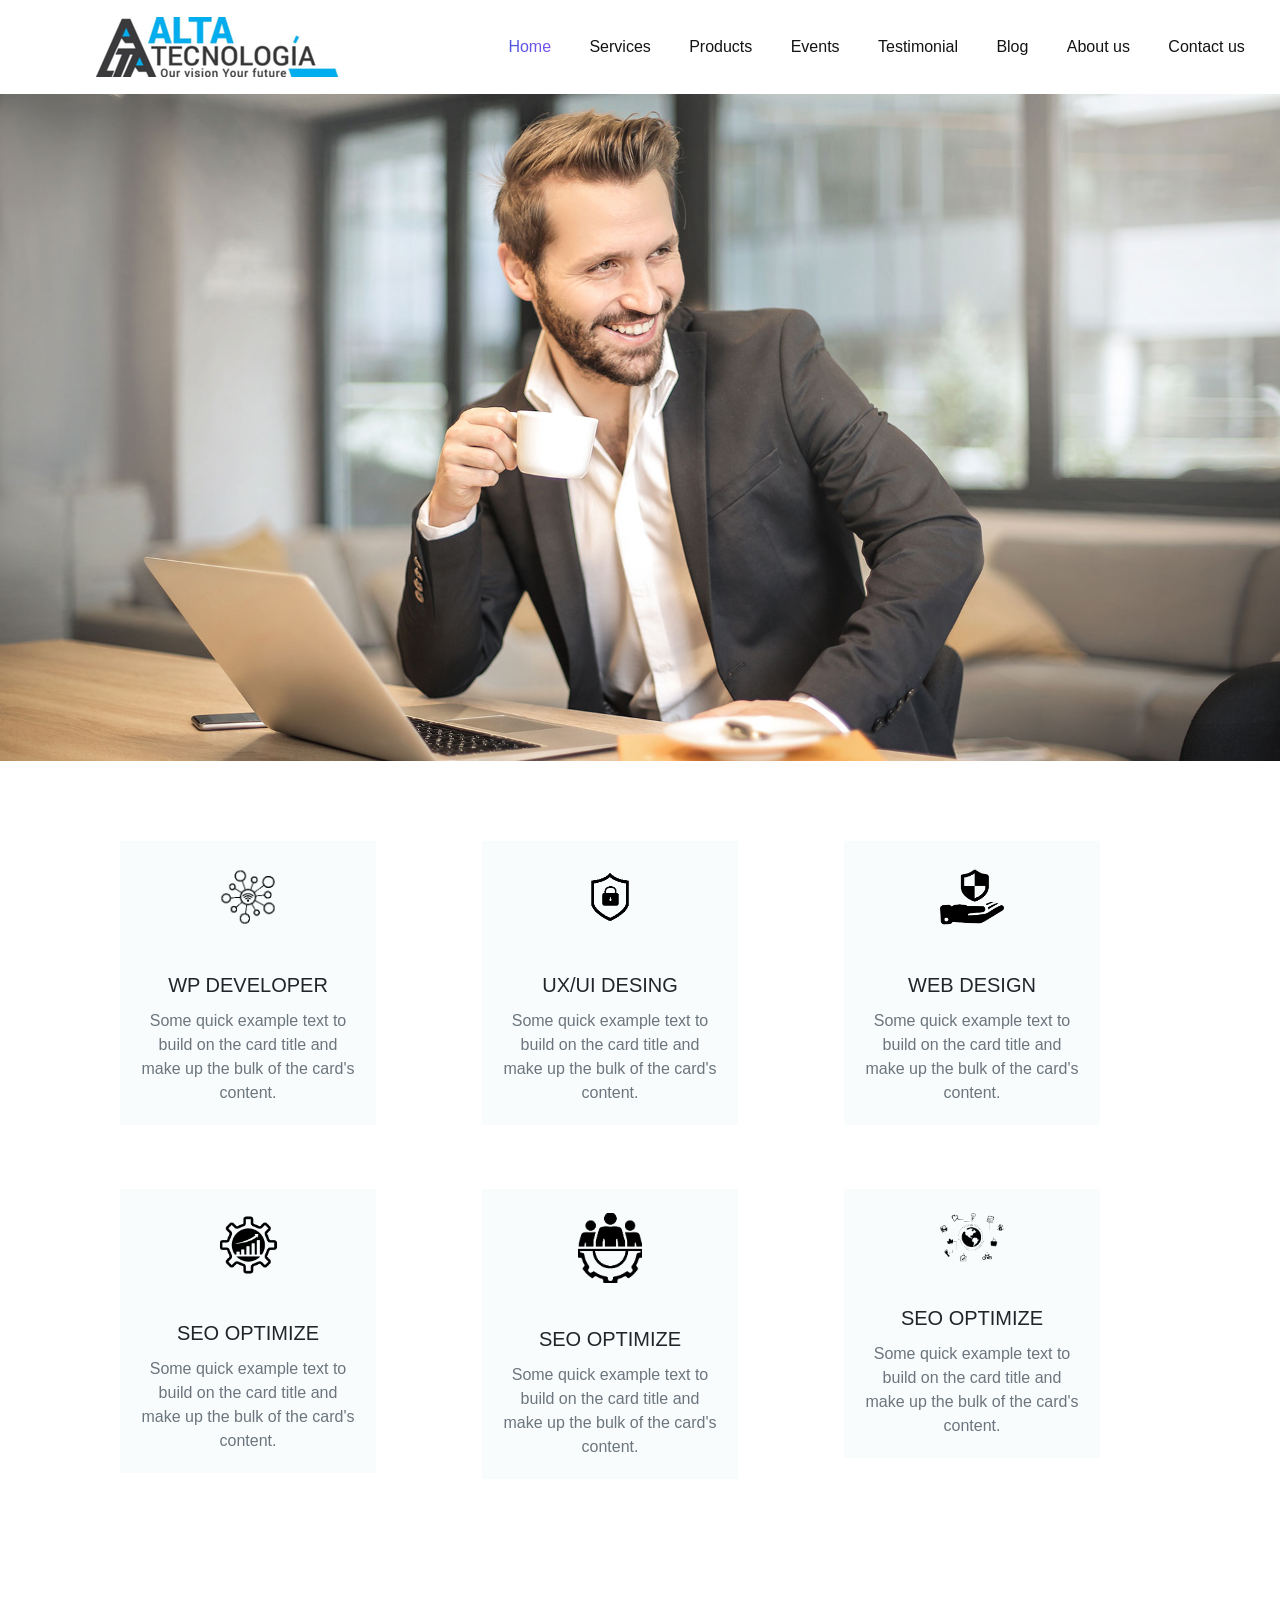
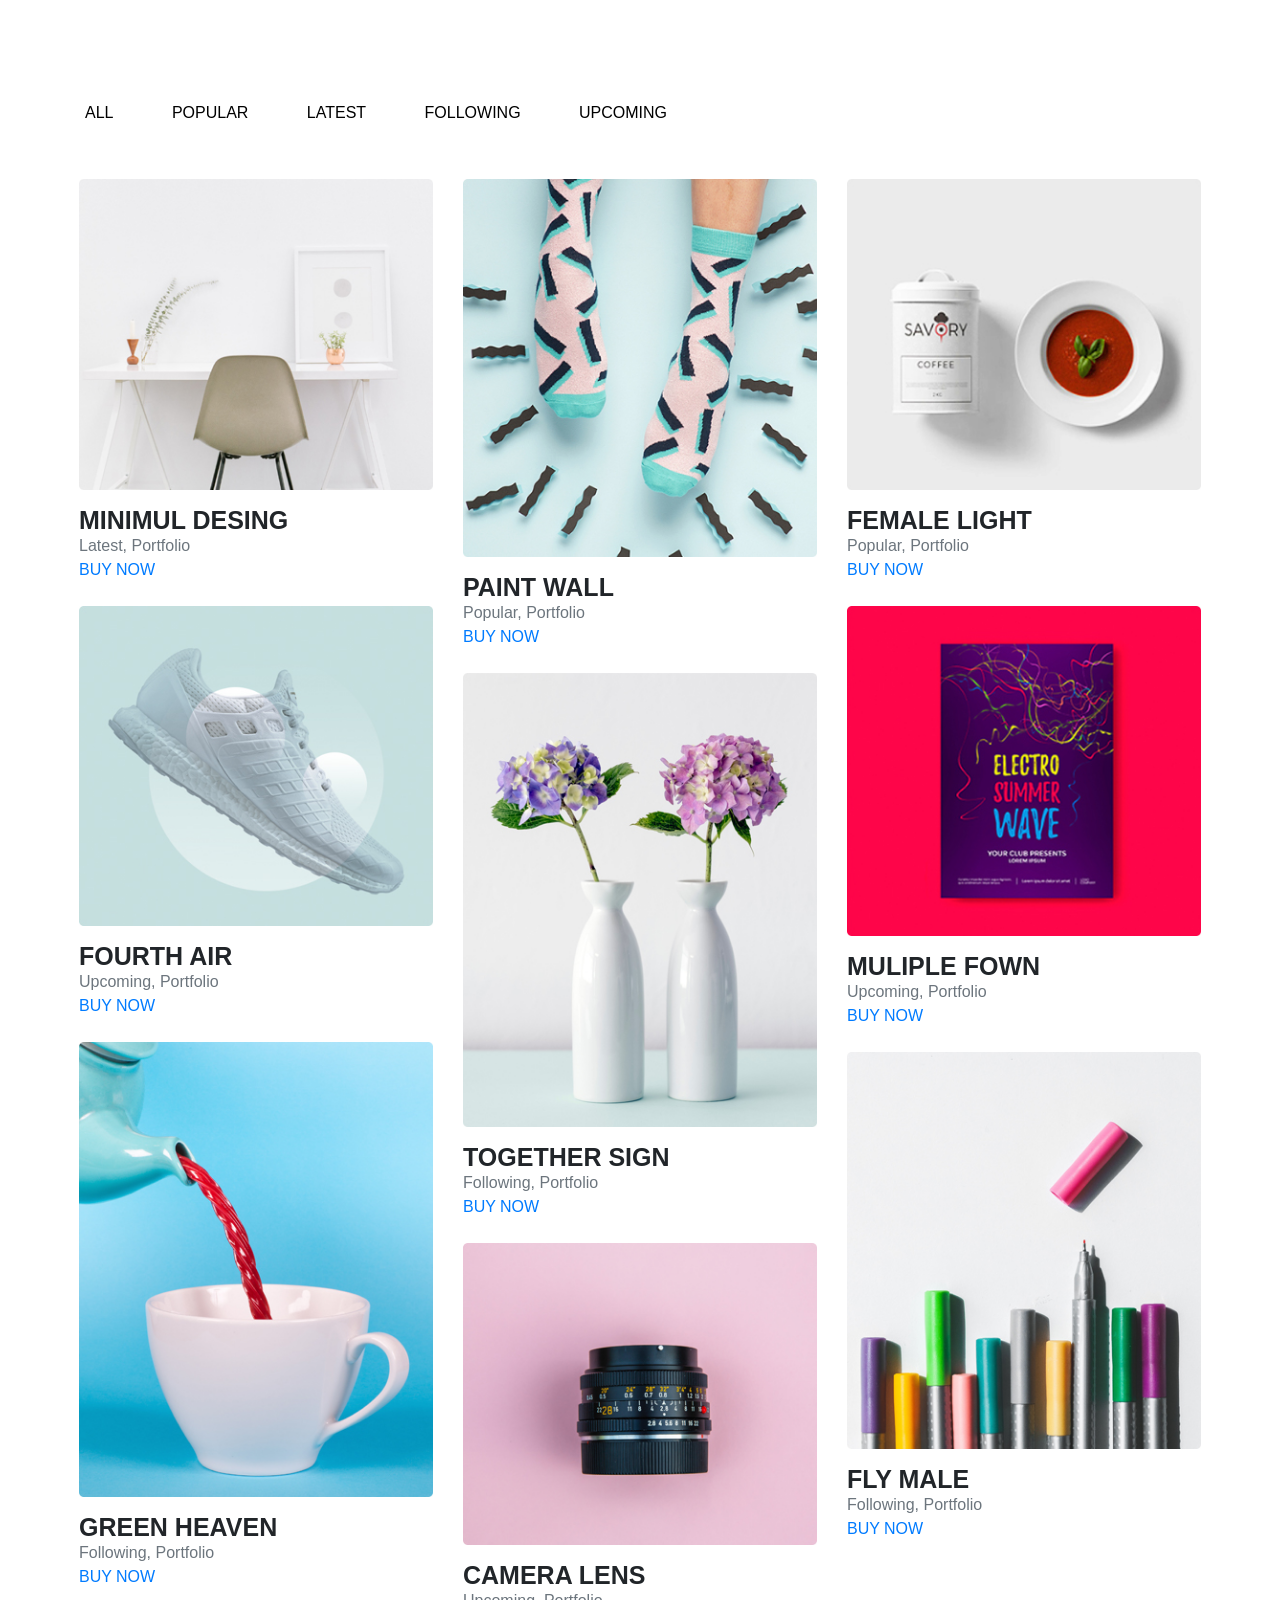
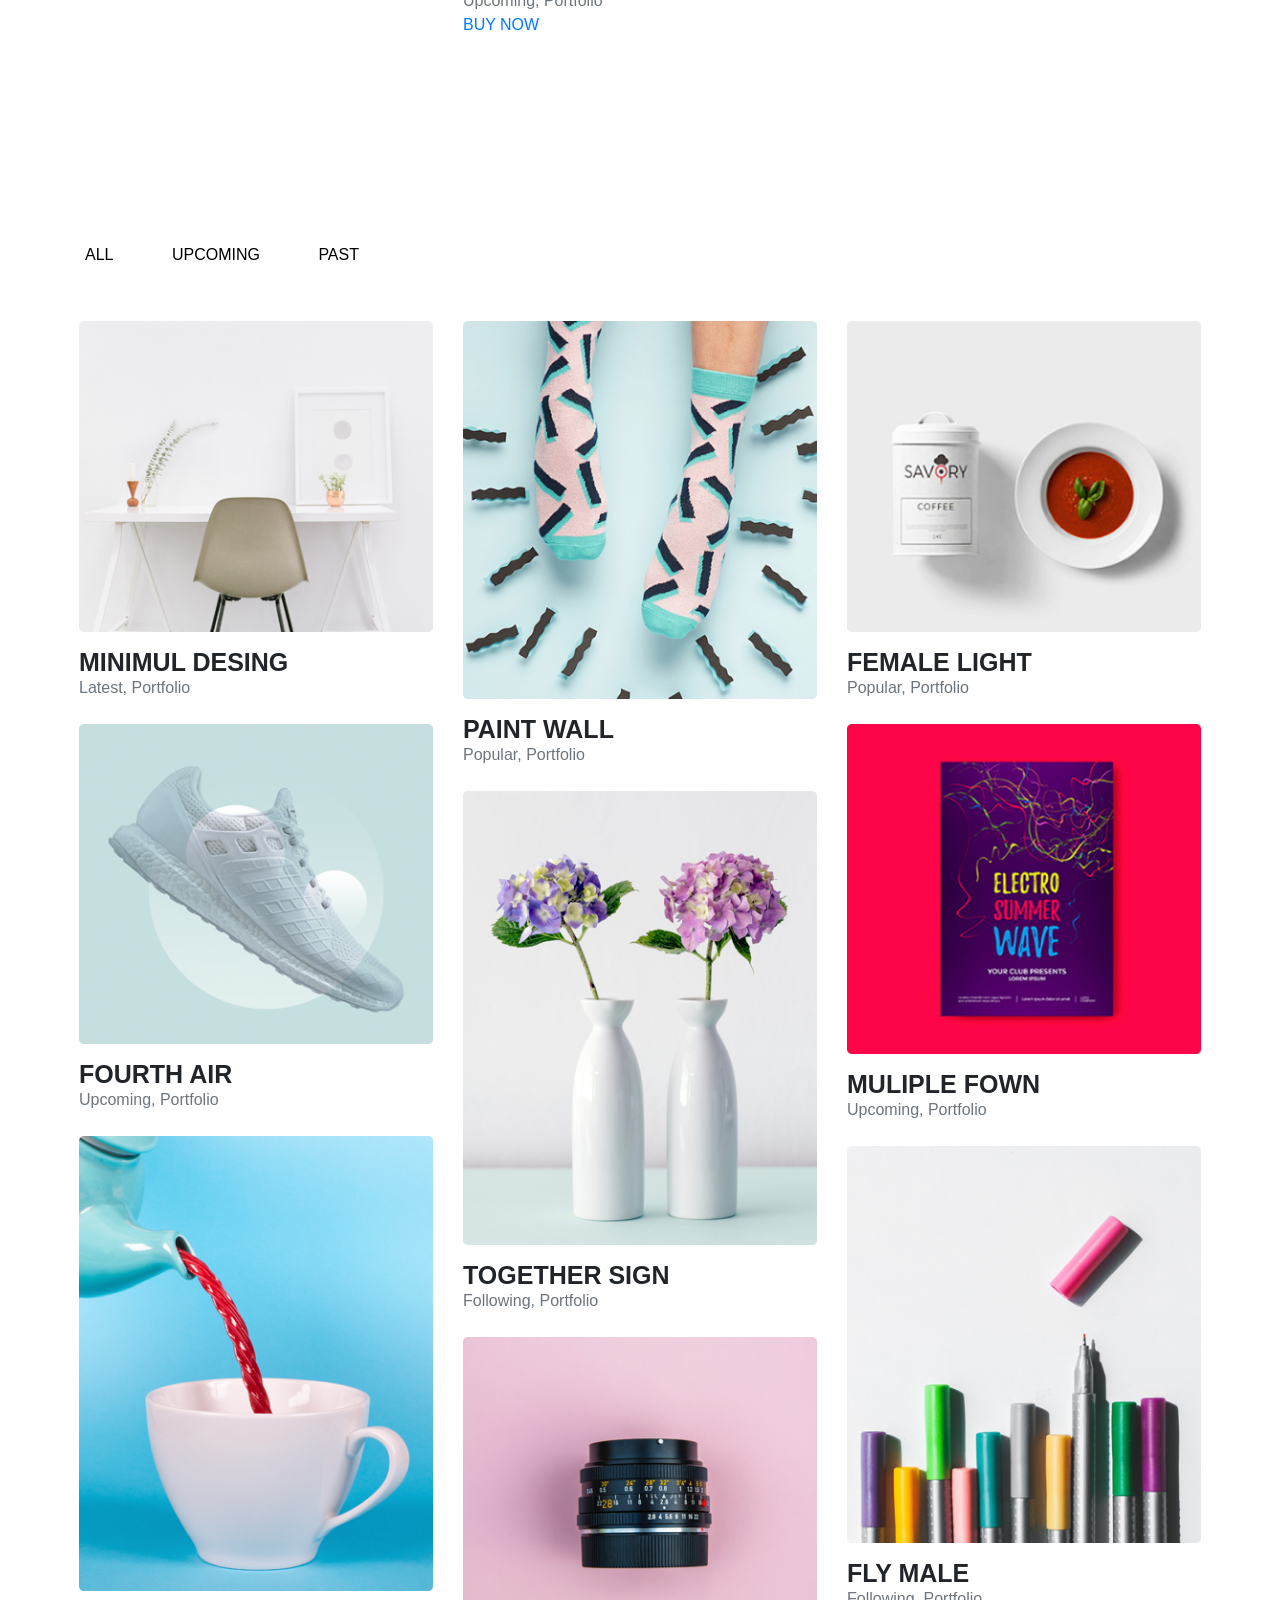
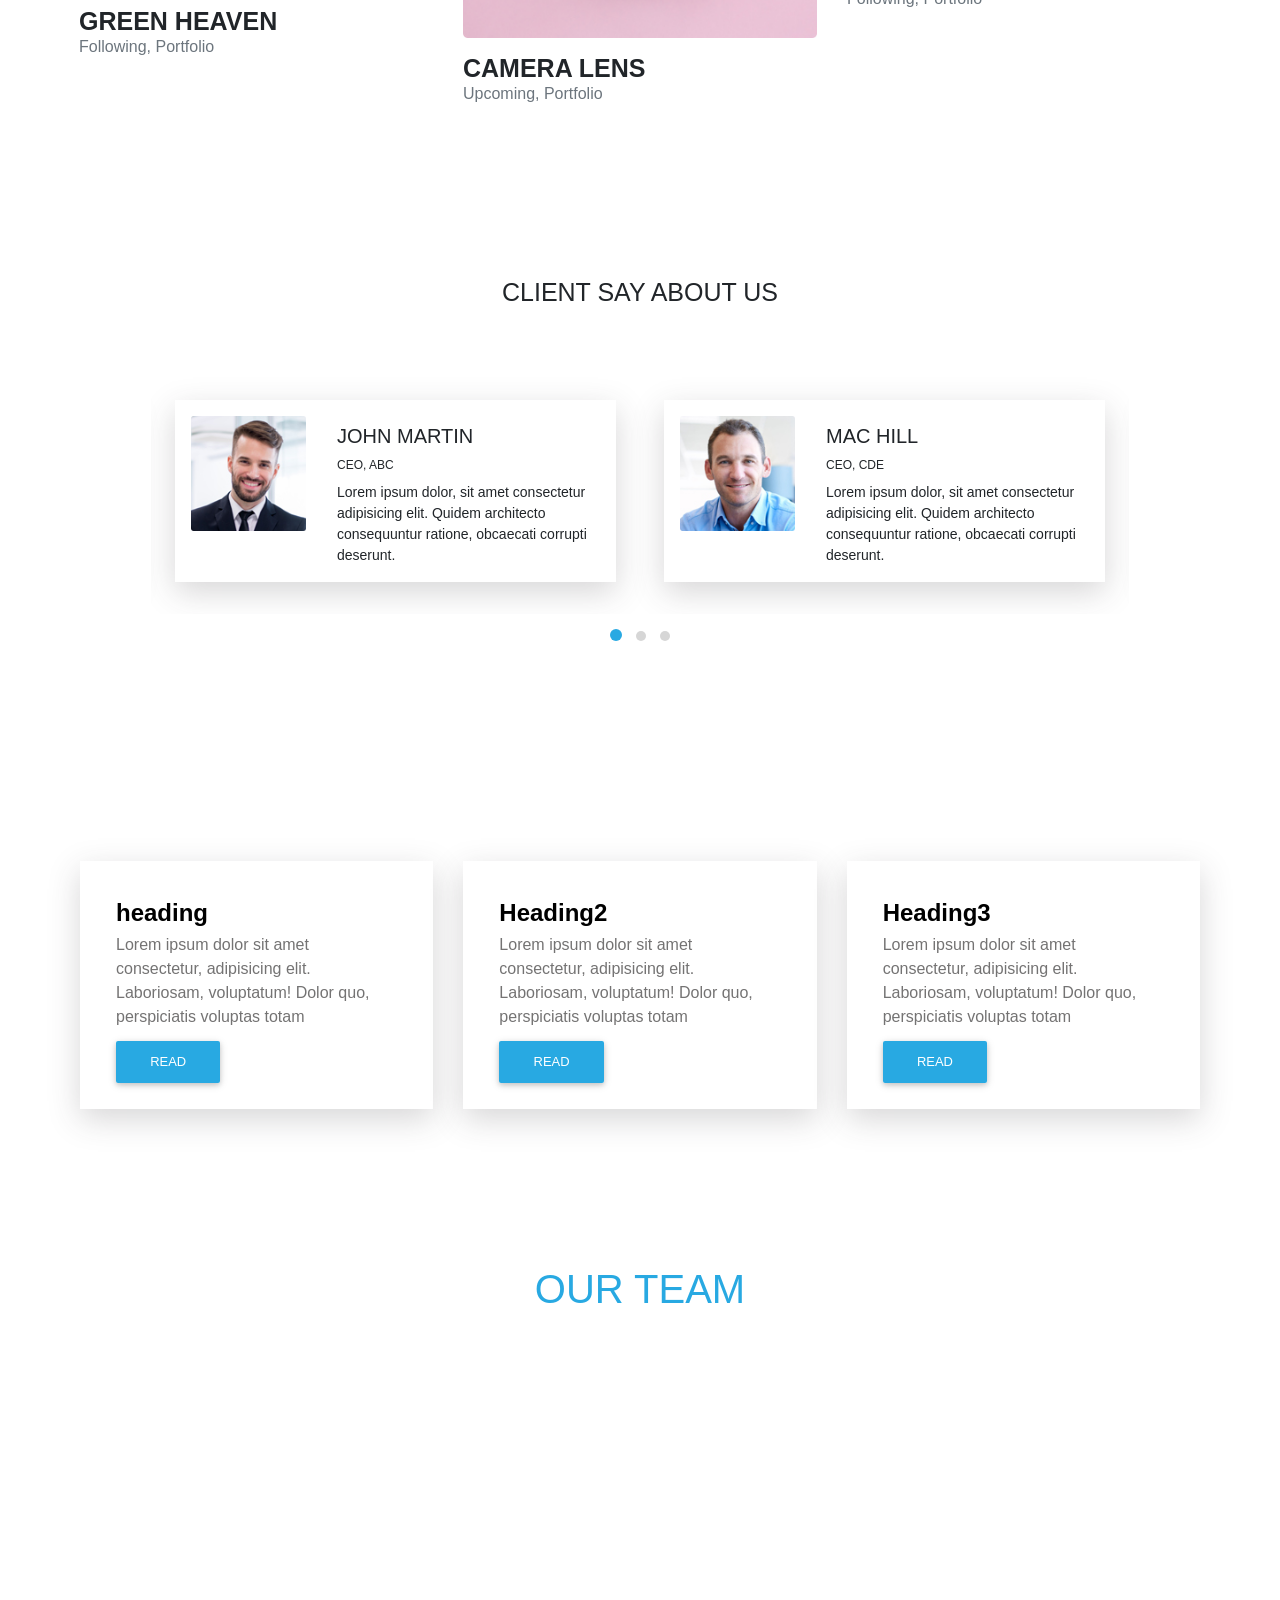
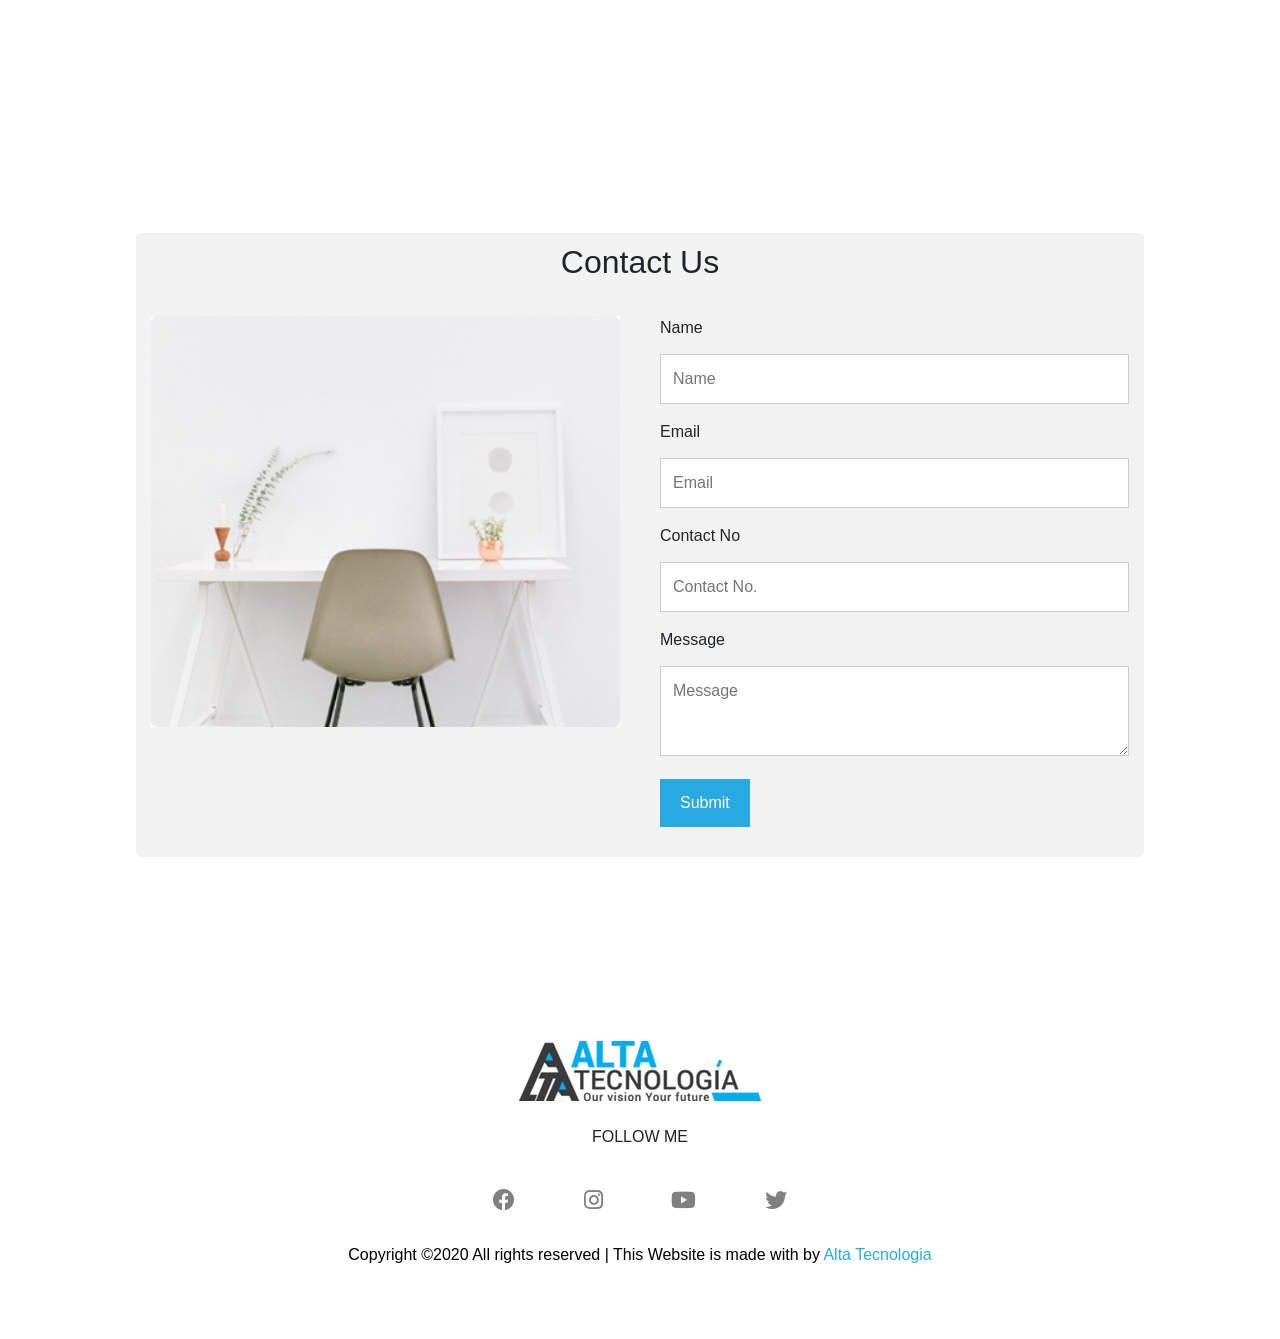
==== commit dff7894e: "changes" ====
--- a/index.html
+++ b/index.html
@@ -21,6 +21,10 @@
 
     <!-- Custom CSS File -->
     <link rel="stylesheet" href="./css/style.css">
+
+    <!-- Responsive CSS file -->
+        <link rel="stylesheet" href="./css/responsive.css">
+
 
 </head>
 <body>
@@ -54,13 +58,13 @@
                       <a class="nav-link" href="#testimonials">Testimonial</a>
                     </li>
                     <li class="nav-item">
-                      <a class="nav-link" href="#">Blog</a>
+                      <a class="nav-link" href="#blog">Blog</a>
                     </li>
                     <li class="nav-item">
-                      <a class="nav-link" href="#">About us</a>
+                      <a class="nav-link" href="#team">About us</a>
                     </li>
                     <li class="nav-item">
-                      <a class="nav-link" href="#">Contact us</a>
+                      <a class="nav-link" href="#contact">Contact us</a>
                     </li>
                   </ul>
                 </div>
@@ -93,9 +97,9 @@
             </div>
         </div> -->
         
-        <div class="container services-list">
+        <div class="container services-list ">
             <div class="row">
-                <div class="col-lg-4 col-md-6 col-sm-12">
+                <div class=" col-md-4 col-12">
                     <div class="services">
                         <div class="sevices-img text-center py-4">
                             <img src="./images/services/1.png" alt="Services-1" style="width: 25%;">
@@ -110,7 +114,7 @@
                         </div>
                     </div>
                 </div>
-                <div class="col-lg-4 col-md-6 col-sm-12">
+                <div class="col-md-4 col-12">
                     <div class="services">
                         <div class="sevices-img text-center py-4">
                             <img src="./images/services/2.png" alt="Services-2" style="width: 25%;">
@@ -125,7 +129,7 @@
                         </div>
                     </div>
                 </div>
-                <div class="col-lg-4 col-md-6 col-sm-12">
+                <div class="col-md-4 col-12">
                     <div class="services">
                         <div class="sevices-img text-center py-4">
                             <img src="./images/services/3.png" alt="Services-3" style="width: 25%;">
@@ -140,7 +144,10 @@
                         </div>
                     </div>
                 </div>    
-                <div class="col-lg-4 col-md-6 col-sm-12">
+                        
+    </div>
+      <div class="row">
+               <div class="col-md-4 col-12">
                     <div class="services">
                         <div class="sevices-img text-center py-4">
                             <img src="./images/services/4.png" alt="Services-4" style="width: 25%;">
@@ -155,7 +162,7 @@
                         </div>
                     </div>
                 </div>
-                <div class="col-lg-4 col-md-6 col-sm-12">
+                <div class="col-md-4 col-12">
                     <div class="services">
                         <div class="sevices-img text-center py-4">
                             <img src="./images/services/5.png" alt="Services-5" style="width: 25%;">
@@ -170,7 +177,7 @@
                         </div>
                     </div>
                 </div>
-                <div class="col-lg-4 col-md-6 col-sm-12">
+                <div class="col-md-4 col-12">
                     <div class="services">
                         <div class="sevices-img text-center py-4">
                             <img src="./images/services/6.png" alt="Services-6" style="width: 25%;">
@@ -184,8 +191,8 @@
                             </p>
                         </div>
                     </div>
-        </div>                
-    </div>
+        </div>
+      </div>
         </div>
 
     </selection>
@@ -508,10 +515,10 @@
                 <div class="container carousel py-lg-5">
                     <div class="owl-carousel owl-theme">
                         <div class="client row">
-                            <div class="col-lg-4 col-md-12 client-img">
+                            <div class="col-lg-4 col-12 client-img">
                                 <img src="./images/testimonials/t1.jpg" alt="img1" class="img-fluid">
                             </div>
-                            <div class="col-lg-8 col-md-12 about-client">
+                            <div class="col-lg-8 col-12 about-client">
                                 <h5>JOHN MARTIN</h5>
                                 <h4 class="about">CEO, ABC</h4>
                                 <p class="para">Lorem ipsum dolor, sit amet consectetur adipisicing elit. Quidem architecto
@@ -519,10 +526,10 @@
                             </div>
                         </div>
                         <div class="client row">
-                            <div class="col-lg-4 col-md-12 client-img">
+                            <div class="col-lg-4 col-12 client-img">
                                 <img src="./images/testimonials/t2.jpg" alt="img2" class="img-fluid">
                             </div>
-                            <div class="col-lg-8 col-md-12 about-client">
+                            <div class="col-lg-8 col-12 about-client">
                                 <h5>MAC HILL</h5>
                                 <h4  class="about">CEO, CDE</h4>
                                 <p class="para">Lorem ipsum dolor, sit amet consectetur adipisicing elit. Quidem architecto
@@ -530,10 +537,10 @@
                             </div>
                         </div>
                         <div class="client row">
-                            <div class="col-lg-4 col-md-12 client-img">
+                            <div class="col-lg-4 col-12 client-img">
                                 <img src="./images/testimonials/t1.jpg" alt="img1" class="img-fluid">
                             </div>
-                            <div class="col-lg-8 col-md-12 about-client">
+                            <div class="col-lg-8 col-12 about-client">
                                 <h5>JOHN MARTIN</h5>
                                 <h4  class="about">CEO, ABC</h4>
                                 <p class="para">Lorem ipsum dolor, sit amet consectetur adipisicing elit. Quidem architecto
@@ -541,10 +548,10 @@
                             </div>
                         </div>
                         <div class="client row">
-                            <div class="col-lg-4 col-md-12 client-img">
+                            <div class="col-lg-4 col-12 client-img">
                                 <img src="./images/testimonials/t2.jpg" alt="img2" class="img-fluid">
                             </div>
-                            <div class="col-lg-8 col-md-12 about-client">
+                            <div class="col-lg-8 col-12 about-client">
                                 <h5>MAC HILL</h5>
                                 <h4 class="about">CEO, CDE</h4>
                                 <p class="para">Lorem ipsum dolor, sit amet consectetur adipisicing elit. Quidem architecto
@@ -552,10 +559,10 @@
                             </div>
                         </div>
                         <div class="client row">
-                            <div class="col-lg-4 col-md-12 client-img">
+                            <div class="col-lg-4 col-12 client-img">
                                 <img src="./images/testimonials/t1.jpg" alt="img1" class="img-fluid">
                             </div>
-                            <div class="col-lg-8 col-md-12 about-client">
+                            <div class="col-lg-8 col-12 about-client">
                                 <h5>JOHN MARTIN</h5>
                                 <h4 class="about">CEO, ABC</h4>
                                 <p class="para">Lorem ipsum dolor, sit amet consectetur adipisicing elit. Quidem architecto
@@ -563,10 +570,10 @@
                             </div>
                         </div>
                         <div class="client row">
-                            <div class="col-lg-4 col-md-12 client-img">
+                            <div class="col-lg-4 col-12 client-img">
                                 <img src="./images/testimonials/t2.jpg" alt="img2" class="img-fluid">
                             </div>
-                            <div class="col-lg-8 col-md-12 about-client">
+                            <div class="col-lg-8 col-12 about-client">
                                 <h5>MAC HILL</h5>
                                 <h4 class="about">CEO, CDE</h4>
                                 <p class="para">Lorem ipsum dolor, sit amet consectetur adipisicing elit. Quidem architecto
@@ -580,11 +587,279 @@
             </section>
 
     <!--  ======================= End Testimonial Area =============================  -->
-
-
+    
+    <!--  ======================= Start Blog Area =============================  -->
+    
+    <section id="blog" class="blog-area">
+        <div class="fluid-container">
+            <div class="row">
+                <div class="col-md-4 col-12">
+                    <div class="card-content mb-3 w-100">
+                        <div class="card-img">
+                            <img src="https://placeimg.com/380/230/nature" alt="">
+                            <span><h4> Jan 2020</h4></span>
+                        </div>
+                        <div class="card-desc">
+                            <h3>heading</h3>
+                            <p>Lorem ipsum dolor sit amet consectetur, adipisicing elit. Laboriosam, voluptatum! Dolor quo, perspiciatis
+                                voluptas totam</p>
+                                <a href="#" class="btn-card">Read</a>   
+                        </div>
+                    </div>
+                </div>
+                <div class="col-md-4 col-12">
+                    <div class="card-content  mb-3">
+                        <div class="card-img">
+                            <img src="https://placeimg.com/380/230/animals" alt="">
+                            <span><h4> Feb 2020</h4></span>
+                        </div>
+                        <div class="card-desc">
+                            <h3>Heading2</h3>
+                            <p>Lorem ipsum dolor sit amet consectetur, adipisicing elit. Laboriosam, voluptatum! Dolor quo, perspiciatis
+                                voluptas totam</p>
+                                <a href="#" class="btn-card">Read</a>   
+                        </div>
+                    </div>
+                </div>
+                <div class="col-md-4 col-12">
+                    <div class="card-content  mb-3">
+                        <div class="card-img">
+                            <img src="https://placeimg.com/380/230/tech" alt="">
+                            <span><h4> Mar 2020</h4></span>
+                        </div>
+                        <div class="card-desc">
+                            <h3>Heading3</h3>
+                            <p>Lorem ipsum dolor sit amet consectetur, adipisicing elit. Laboriosam, voluptatum! Dolor quo, perspiciatis
+                                voluptas totam</p>
+                                <a href="#" class="btn-card">Read</a>   
+                        </div>
+                    </div>
+                </div>
+            </div>
+        </div>
+    </section>
+    
+    <!--  ======================= End Blog Area =============================  -->
+    <!--  ======================= Start About us Area =============================  -->
+    <section id="team" class="team-area pb-5">
+        <div class="container">
+            <h5 class="section-title h1">OUR TEAM</h5>
+            <div class="row">
+                <!-- Team member -->
+                <div class="col-xs-12 col-sm-6 col-md-4">
+                    <div class="image-flip" ontouchstart="this.classList.toggle('hover');">
+                        <div class="mainflip">
+                            <div class="frontside">
+                                <div class="card">
+                                    <div class="card-body text-center">
+                                        <p><img class=" img-fluid" src="./images/team/Hrishikesh.jpeg" alt="card image"></p>
+                                        <h4 class="card-title">Hrishikesh</h4>
+                                        <p class="card-text">Co-founder, Head Sales Marketing</p>
+                                        <!-- <a href="#" class="btn btn-primary btn-sm"><i class="fa fa-plus"></i></a> -->
+                                    </div>
+                                </div>
+                            </div>
+                            <div class="backside">
+                                <div class="card">
+                                    <div class="card-body text-center mt-4">
+                                        <h4 class="card-title">Hrishikesh</h4>
+                                        <p class="card-text">This is basic card with image on top, title, description and button.This is basic card with image on top, title, description and button.This is basic card with image on top, title, description and button.</p>
+                                        <ul class="list-inline">
+                                            <li class="list-inline-item">
+                                                <a class="social-icon text-xs-center abc" target="_blank" href="#">
+                                                    <i class="fab fa-facebook"></i>
+                                                </a>
+                                            </li>
+                                            <li class="list-inline-item">
+                                                <a class="social-icon text-xs-center abc" target="_blank" href="#">
+                                                    <i class="fab fa-twitter"></i>
+                                                </a>
+                                            </li>
+                                            <li class="list-inline-item">
+                                                <a class="social-icon text-xs-center abc" target="_blank" href="#">
+                                                    <i class="fab fa-linkedin"></i>
+                                                </a>
+                                            </li>
+                                            <li class="list-inline-item">
+                                                <a class="social-icon text-xs-center abc" target="_blank" href="#">
+                                                    <i class="fab fa-google"></i>
+                                                </a>
+                                            </li>
+                                        </ul>
+                                    </div>
+                                </div>
+                            </div>
+                        </div>
+                    </div>
+                </div>
+                <!-- ./Team member -->
+                <!-- Team member -->
+                <div class="col-xs-12 col-sm-6 col-md-4">
+                    <div class="image-flip" ontouchstart="this.classList.toggle('hover');">
+                        <div class="mainflip">
+                            <div class="frontside">
+                                <div class="card">
+                                    <div class="card-body text-center">
+                                        <p><img class=" img-fluid" src="./images/team/Saurabh.jpeg" alt="card image"></p>
+                                        <h4 class="card-title">Saurabh</h4>
+                                        <p class="card-text">Co-founder, Head Finance</p>
+                                     </div>
+                                </div>
+                            </div>
+                            <div class="backside">
+                                <div class="card">
+                                    <div class="card-body text-center mt-4">
+                                        <h4 class="card-title">Saurabh</h4>
+                                        <p class="card-text">This is basic card with image on top, title, description and button.This is basic card with image on top, title, description and button.This is basic card with image on top, title, description and button.</p>
+                                        <ul class="list-inline">
+                                            <li class="list-inline-item">
+                                                <a class="social-icon text-xs-center" target="_blank" href="#">
+                                                    <i class="fab fa-facebook"></i>
+                                                </a>
+                                            </li>
+                                            <li class="list-inline-item">
+                                                <a class="social-icon text-xs-center" target="_blank" href="#">
+                                                    <i class="fab fa-twitter"></i>
+                                                </a>
+                                            </li>
+                                            <li class="list-inline-item">
+                                                <a class="social-icon text-xs-center" target="_blank" href="#">
+                                                    <i class="fab fa-linkedin"></i>
+                                                </a>
+                                            </li>
+                                            <li class="list-inline-item">
+                                                <a class="social-icon text-xs-center" target="_blank" href="#">
+                                                    <i class="fab fa-google"></i>
+                                                </a>
+                                            </li>
+                                        </ul>
+                                    </div>
+                                </div>
+                            </div>
+                        </div>
+                    </div>
+                </div>
+                <!-- ./Team member -->
+                <!-- Team member -->
+                <div class="col-xs-12 col-sm-6 col-md-4">
+                    <div class="image-flip" ontouchstart="this.classList.toggle('hover');">
+                        <div class="mainflip">
+                            <div class="frontside">
+                                <div class="card">
+                                    <div class="card-body text-center">
+                                        <p><img class=" img-fluid" src="./images/team/Abhijeet.jpeg" alt="card image"></p>
+                                        <h4 class="card-title">Abhijeet</h4>
+                                        <p class="card-text">Co-founder, Head Operations</p>
+                                    </div>
+                                </div>
+                            </div>
+                            <div class="backside">
+                                <div class="card">
+                                    <div class="card-body text-center mt-4">
+                                        <h4 class="card-title">Abhijeet</h4>
+                                        <p class="card-text">This is basic card with image on top, title, description and button.This is basic card with image on top, title, description and button.This is basic card with image on top, title, description and button.</p>
+                                        <ul class="list-inline">
+                                            <li class="list-inline-item">
+                                                <a class="social-icon text-xs-center" target="_blank" href="#">
+                                                    <i class="fab fa-facebook"></i>
+                                                </a>
+                                            </li>
+                                            <li class="list-inline-item">
+                                                <a class="social-icon text-xs-center" target="_blank" href="#">
+                                                    <i class="fab fa-twitter"></i>
+                                                </a>
+                                            </li>
+                                            <li class="list-inline-item">
+                                                <a class="social-icon text-xs-center" target="_blank" href="#">
+                                                    <i class="fab fa-skype"></i>
+                                                </a>
+                                            </li>
+                                            <li class="list-inline-item">
+                                                <a class="social-icon text-xs-center" target="_blank" href="#">
+                                                    <i class="fab fa-google"></i>
+                                                </a>
+                                            </li>
+                                        </ul>
+                                    </div>
+                                </div>
+                            </div>
+                        </div>
+                    </div>
+                </div>
+                <!-- ./Team member -->
+               
+            </div>
+        </div>
+    </section>
+    <!-- Team -->  <!--  ======================= End About us Area =============================  -->
+
+    
+    <!--  ======================= Start contact us Area =============================  -->
+    <section id="contact" class="contact-us">
+    <div class="container">
+        <div style="text-align:center">
+          <h2>Contact Us</h2>
+        </div>
+        <div class="row">
+          <div class="column">
+            <img src="./images/portfolio/p1.jpg" style="width:100%">
+          </div>
+          <div class="column">
+            <form action="/action_page.php">
+              <label for="fname">Name</label>
+              <input type="text" id="name" name="name" placeholder="Name">
+              <label for="lname">Email</label>
+              <input type="email"  name="email" placeholder="Email">
+              <label for="lname">Contact No</label>
+              <input type="number"  name="Number" placeholder="Contact No.">
+              <label for="subject">Message</label>
+              <textarea id="subject" name="subject" placeholder="Message" style="height:90px"></textarea>
+              <input type="submit" value="Submit">
+            </form>
+          </div>
+        </div>
+      </div>
+    </section>
+    <!--  ======================= End Contact us Area =============================  -->
+    
     </main>
-
     <!--########################### End Main Area ######################################### -->
+
+    <!--  ======================= start Footer Area =============================  -->
+    <footer class="footer-area">
+        <div class="container">
+            <div class="">
+                <div class="site-logo text-center py-4">
+                    <a href="#">
+                        <img src="./images/Logo/logo.png" alt="Logo">
+                    </a>
+                </div>
+                <div class="social text-center">
+                    <h5 class="text-uppercase">
+                        Follow me
+                    </h5>
+                    <a href="#"><i class="fab fa-facebook"></i></a>
+                    <a href="#"><i class="fab fa-instagram"></i></a>
+                    <a href="#"><i class="fab fa-youtube"></i></a>
+                    <a href="#"><i class="fab fa-twitter"></i></a>
+                </div>
+                <div class="copyrights text-center">
+                    <p class="para">
+                        Copyright ©2020 All rights reserved | This Website is made with by 
+                        <a href="#">
+                            <span style="color: var(--primary-color);">Alta Tecnologia</span>
+                        </a>
+                    </p>
+                </div>
+            </div>
+        </div>
+    </footer>
+
+
+    <!--  ======================= End Footer Area =============================  -->
+
+
+
 
     <!-- Jquery js file -->
     <script src="./js/jquery_3.4.1.js"></script>
@@ -607,5 +882,23 @@
 
      <!-- Custom JS file -->
      <script src="./js/events.js"></script>
+     <!-- ////For Owl Carousel////////////// -->
+     <script type="text/javascript">
+     $(document).ready(function () {
+        $('.owl-carousel').owlCarousel({
+             responsive: {
+        0: {
+          items: 1
+        },
+        600: {
+          items: 1
+        },
+        1000: {
+          items: 3
+        }
+      }
+        }); 
+     });
+     </script>
 </body>
 </html>
--- a/css/style.css
+++ b/css/style.css
@@ -47,7 +47,12 @@
 }
 
 /* End Nevigation */
-
+/* start services-list */
+
+/* .services-list{
+   display:block;
+   margin: 0 auto;
+} */
 /* Services Area */ 
 
 .site-main .services-area .container{
@@ -189,6 +194,332 @@
 
 /* End Testimonials  */ 
 
+/* start Blog section  */
+.site-main .blog-area {
+    padding: 5rem ;
+}
+.site-main .blog-area .details-card {
+	background: #ecf0f1;
+}
+.site-main .blog-area .card-content {
+	background: #ffffff;
+	border: 4px;
+    box-shadow: 0 2px 5px 0 rgba(0,0,0,.16), 0 2px 10px 0 rgba(0,0,0,.12);
+    padding: 1rem;
+    box-shadow: var(--box-shadow);
+
+}
+
+.site-main .blog-area .card-img {
+	position: relative;
+	overflow: hidden;
+	border-radius: 0;
+	z-index: 1;
+}
+
+.site-main .blog-area .card-img img {
+	width: 100%;
+	height: auto;
+	display: block;
+}
+
+.site-main .blog-area .card-img span {
+	position: absolute;
+    top: 15%;
+    left: 12%;
+    /* background: #1ABC9C; */
+    background: var(--primary-color);
+    padding: 6px;
+    color: #fff;
+    font-size: 12px;
+    border-radius: 4px;
+    -webkit-border-radius: 4px;
+    -moz-border-radius: 4px;
+    -ms-border-radius: 4px;
+    -o-border-radius: 4px;
+    transform: translate(-50%,-50%);
+}
+.site-main .blog-area .card-img span h4{
+        font-size: 12px;
+        margin:0;
+        padding:10px 5px;
+         line-height: 0;
+}
+.site-main .blog-area .card-desc {
+	padding: 1.25rem;
+}
+
+.site-main .blog-area .card-desc h3 {
+	color: #000000;
+    font-weight: 600;
+    font-size: 1.5em;
+    line-height: 1.3em;
+    margin-top: 0;
+    margin-bottom: 5px;
+    padding: 0;
+}
+
+.site-main .blog-area .card-desc p {
+	color: #747373;
+    font-size: 14px;
+	font-weight: 400;
+	font-size: 1em;
+	line-height: 1.5;
+	margin: 0px;
+	margin-bottom: 20px;
+	padding: 0;
+	font-family: 'Poppins', sans-serif;
+}
+.site-main .blog-area .btn-card{
+    /* background-color: #1ABC9C; */
+    background-color: var(--primary-color);
+	color: #fff;
+	box-shadow: 0 2px 5px 0 rgba(0,0,0,.16), 0 2px 10px 0 rgba(0,0,0,.12);
+    padding: .84rem 2.14rem;
+    font-size: .81rem;
+    -webkit-transition: color .15s ease-in-out,background-color .15s ease-in-out,border-color .15s ease-in-out,-webkit-box-shadow .15s ease-in-out;
+    transition: color .15s ease-in-out,background-color .15s ease-in-out,border-color .15s ease-in-out,-webkit-box-shadow .15s ease-in-out;
+    -o-transition: color .15s ease-in-out,background-color .15s ease-in-out,border-color .15s ease-in-out,box-shadow .15s ease-in-out;
+    transition: color .15s ease-in-out,background-color .15s ease-in-out,border-color .15s ease-in-out,box-shadow .15s ease-in-out;
+    transition: color .15s ease-in-out,background-color .15s ease-in-out,border-color .15s ease-in-out,box-shadow .15s ease-in-out,-webkit-box-shadow .15s ease-in-out;
+    margin: 0;
+    border: 0;
+    -webkit-border-radius: .125rem;
+    border-radius: .125rem;
+    cursor: pointer;
+    text-transform: uppercase;
+    white-space: normal;
+    word-wrap: break-word;
+    color: #fff;
+}
+.site-main .blog-area .btn-card:hover {
+    background: blueviolet;
+}
+.site-main .blog-area a.btn-card {
+    
+    text-decoration: none;
+    color: #fff;
+}
+/* End Blog section */
+
+/* Start About-us Section */
+#team {
+    background:white !important;
+}
+.site-main .team-area{
+ padding: 60px 0;
+}
+
+
+/* .site-main .team-area  {
+    padding: 60px 0;
+} */
+
+.site-main .team-area  .section-title {
+    text-align: center;
+    color: var(--primary-color);
+    margin-bottom: 50px;
+    text-transform: uppercase;
+}
+
+#team .card {
+    border: none;
+    background: #eeeeee;
+}
+
+.site-main .team-area .image-flip:hover .backside,
+.site-main .team-area .image-flip.hover .backside {
+    -webkit-transform: rotateY(0deg);
+    -moz-transform: rotateY(0deg);
+    -o-transform: rotateY(0deg);
+    -ms-transform: rotateY(0deg);
+    transform: rotateY(0deg);
+    border-radius: .25rem;
+}
+
+.site-main .team-area .image-flip:hover .frontside,
+.site-main .team-area .image-flip.hover .frontside {
+    -webkit-transform: rotateY(180deg);
+    -moz-transform: rotateY(180deg);
+    -o-transform: rotateY(180deg);
+    transform: rotateY(180deg);
+}
+
+.site-main .team-area .mainflip {
+    -webkit-transition: 1s;
+    -webkit-transform-style: preserve-3d;
+    -ms-transition: 1s;
+    -moz-transition: 1s;
+    -moz-transform: perspective(1000px);
+    -moz-transform-style: preserve-3d;
+    -ms-transform-style: preserve-3d;
+    transition: 1s;
+    transform-style: preserve-3d;
+    position: relative;
+}
+
+.site-main .team-area .frontside {
+    position: relative;
+    -webkit-transform: rotateY(0deg);
+    -ms-transform: rotateY(0deg);
+    z-index: 2;
+    margin-bottom: 30px;
+}
+
+.site-main .team-area .backside {
+    position: absolute;
+    top: 0;
+    left: 0;
+    background: white;
+    -webkit-transform: rotateY(-180deg);
+    -moz-transform: rotateY(-180deg);
+    -o-transform: rotateY(-180deg);
+    -ms-transform: rotateY(-180deg);
+    transform: rotateY(-180deg);
+    -webkit-box-shadow: 5px 7px 9px -4px rgb(158, 158, 158);
+    -moz-box-shadow: 5px 7px 9px -4px rgb(158, 158, 158);
+    box-shadow: 5px 7px 9px -4px rgb(158, 158, 158);
+}
+
+.site-main .team-area .frontside,
+.site-main .team-area .backside {
+    -webkit-backface-visibility: hidden;
+    -moz-backface-visibility: hidden;
+    -ms-backface-visibility: hidden;
+    backface-visibility: hidden;
+    -webkit-transition: 1s;
+    -webkit-transform-style: preserve-3d;
+    -moz-transition: 1s;
+    -moz-transform-style: preserve-3d;
+    -o-transition: 1s;
+    -o-transform-style: preserve-3d;
+    -ms-transition: 1s;
+    -ms-transform-style: preserve-3d;
+    transition: 1s;
+    transform-style: preserve-3d;
+}
+
+.site-main .team-area .frontside .card,
+.site-main .team-area .backside .card {
+    min-height: 312px;
+}
+
+.site-main .team-area .backside .card a {
+    font-size: 18px;
+    color: black !important;
+}
+.site-main .team-area .backside .card a:hover>i {
+    color: var(--primary-color);
+
+}
+
+.site-main .team-area .frontside .card .card-title,
+.site-main .team-area .backside .card .card-title {
+    color: var(--primary-color) !important;
+}
+
+.site-main .team-area .frontside .card .card-body img {
+    width: 120px;
+    height: 120px;
+    border-radius: 50%;
+}
+    
+/* End About-us Section */
+
+
+/* Start Contact us section */
+ /* Style inputs */
+ .site-main .contact-us input[type=text], select, textarea {
+    width: 100%;
+    padding: 12px;
+    border: 1px solid #ccc;
+    margin-top: 6px;
+    margin-bottom: 16px;
+    resize: vertical;
+  }
+  .site-main .contact-us input[type=email], select, textarea {
+    width: 100%;
+    padding: 12px;
+    border: 1px solid #ccc;
+    margin-top: 6px;
+    margin-bottom: 16px;
+    resize: vertical;
+  }
+  .site-main .contact-us input[type=number], select, textarea {
+    width: 100%;
+    padding: 12px;
+    border: 1px solid #ccc;
+    margin-top: 6px;
+    margin-bottom: 16px;
+    resize: vertical;
+  }
+  
+  .site-main .contact-us input[type=submit] {
+    background-color:var(--primary-color);
+    color: white;
+    padding: 12px 20px;
+    border: none;
+    cursor: pointer;
+  }
+  
+  .site-main .contact-us  input[type=submit]:hover {
+    background-color: #45a049;
+  }
+  
+  /* Style the container/contact section */
+  .site-main .contact-us .container {
+    border-radius: 5px;
+    background-color: #f2f2f2;
+    padding: 10px;
+  }
+  
+  /* Create two columns that float next to eachother */
+  .site-main .contact-us .column {
+    float: left;
+    width: 50%;
+    margin-top: 6px;
+    padding: 20px;
+  }
+  
+  /* Clear floats after the columns */
+  .site-main .contact-us .row:after {
+    content: "";
+    display: table;
+    clear: both;
+  }
+  .site-main .contact-us{
+      padding: 5rem;
+  }
+/* End Contact us section */
+
+
+/* Footer Area */
+footer.footer-area{
+    padding: 5rem 0;
+    background: url(../img/footer-bg.png) no-repeat;
+}
+
+footer.footer-area .social h5{
+    font: normal 500 23px/ 30px var(--roboto);
+}
+
+footer.footer-area .social a > i{
+    font-size:22px;
+    padding: 2rem;
+    color: grey;
+}
+
+footer.footer-area .social a:hover > i{
+    color: var(--primary-color);
+}
+
+footer.footer-area .para{
+    color: black;
+}
+
+/* End Footer Area */
+
+
 
 
 /* smooth Scrolling effect */
--- a/css/responsive.css
+++ b/css/responsive.css
@@ -0,0 +1,66 @@
+
+
+
+/* if the viewport is equal to 340px or less than that */ 
+@media only screen and (max-width: 340px){
+    .header_area .main-menu .navbar,
+    .header_area .main-menu .navbar .navbar-brand,
+    .site-main .services-area,
+    .site-main .project-area ,
+    .site-main .event-area
+    {
+        padding: 2%;
+        margin: 0%;
+    }
+
+    .site-main .subscribe-us-area .subscribe form .input-textbox input{
+        width: 15rem    !important;
+    }
+
+    .site-main > .services-area .services{
+        width: 13rem;
+    }
+
+}
+
+@media screen and (max-width: 600px) {
+  .site-main .contact-us .column, input[type=submit] {
+    width: 100%;
+    margin-top: 0;
+  }
+  .site-main .project-area ,
+  .header_area .main-menu .navbar,
+  .site-main .event-area
+    {
+        padding: 0%;
+        margin: 0%;
+    }
+
+}
+
+
+/* if the viewport is equal to 340px or less than that */ 
+@media only screen and (max-width: 792px){
+  
+}
+
+
+
+/* if the viewport is equal to 1910px or less than that */ 
+@media only screen and (max-width: 1910px){
+    .header_area .main-menu .navbar{
+        padding: 1rem;
+    }
+
+    .container{
+        max-width: 90%;
+    }
+
+    .site-main .brand-area,
+    .site-main .services-area .services-title,
+    .site-main .about-area{
+        padding: 3% 4%;
+    }
+
+
+}
